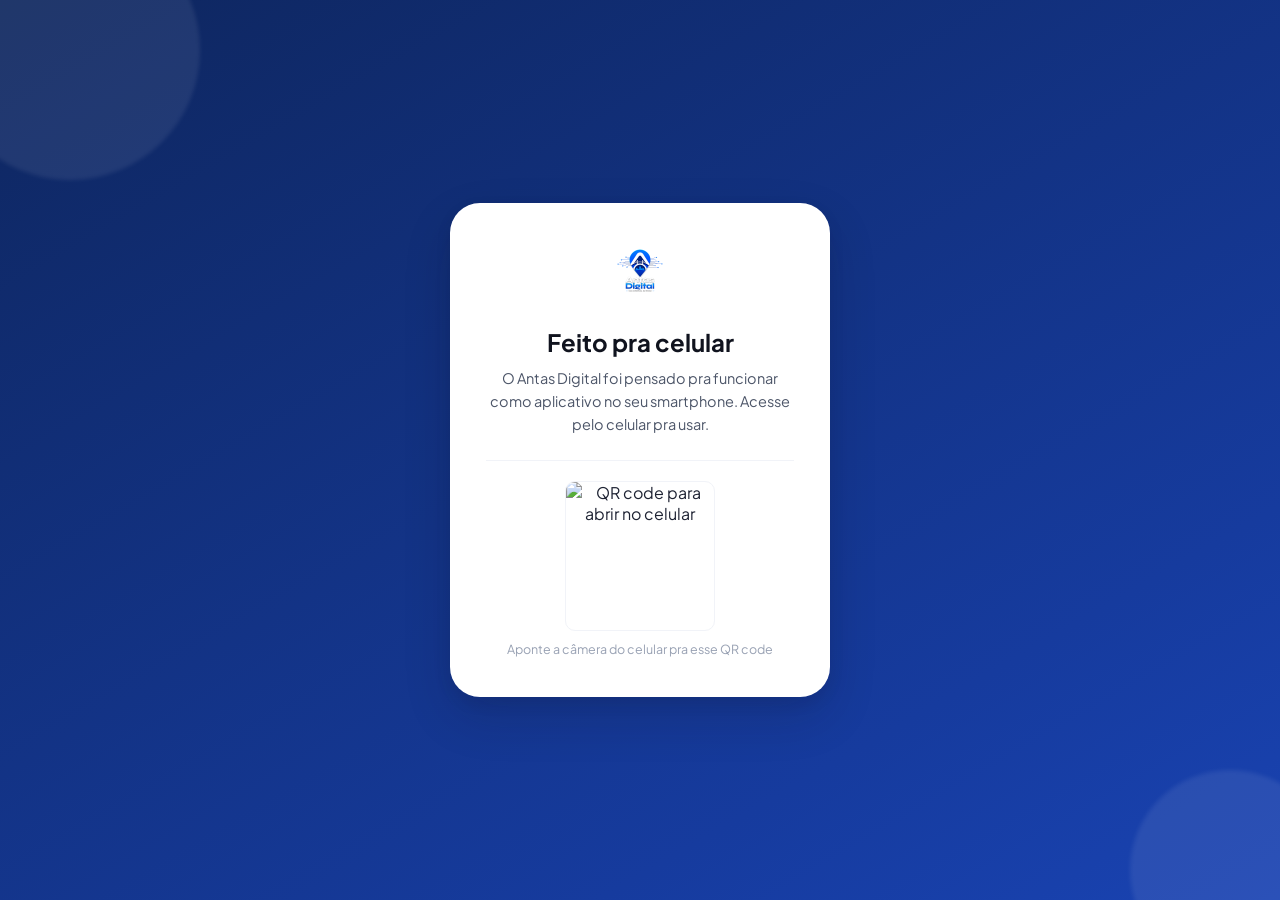
==== index.html @ c61aa698 "Add files via upload" ====
<!DOCTYPE html>
  <html lang="pt-BR">
  <head>
  <meta charset="UTF-8">
  <meta name="viewport" content="width=device-width, initial-scale=1.0, viewport-fit=cover">
  <meta name="theme-color" content="#163B9E">
  <title>Antas Digital — Portal da Cidade</title>
  <link rel="preconnect" href="https://fonts.googleapis.com">
  <link rel="preconnect" href="https://fonts.gstatic.com" crossorigin>
  <link href="https://fonts.googleapis.com/css2?family=Plus+Jakarta+Sans:wght@300;400;500;600;700;800&display=swap" rel="stylesheet">
  <link rel="stylesheet" href="https://cdn.jsdelivr.net/npm/@tabler/icons-webfont@latest/tabler-icons.min.css">
  <link rel="stylesheet" href="styles.css">
  <link rel="shortcut icon" href="logo.png" type="image/x-icon">
  </head>
  <body>

  <!-- ===== DESKTOP GATE (só aparece em tela grande) ===== -->
  <div id="desktop-gate" class="desktop-gate">
    <div class="desktop-gate-card">
      <div class="desktop-gate-logo"><img src="logo.png" alt="Antas Digital"></div>
      <h1 class="desktop-gate-title">Feito pra celular</h1>
      <p class="desktop-gate-text">O Antas Digital foi pensado pra funcionar como aplicativo no seu smartphone. Acesse pelo celular pra usar.</p>
      <div class="desktop-gate-qr">
        <img id="desktop-gate-qr-img" alt="QR code para abrir no celular" width="150" height="150">
        <span>Aponte a câmera do celular pra esse QR code</span>
      </div>
    </div>
  </div>

  <script>
    var __dgQr = document.getElementById('desktop-gate-qr-img');
    if (__dgQr) __dgQr.src = 'https://api.qrserver.com/v1/create-qr-code/?size=150x150&data=' + encodeURIComponent(window.location.href);
  </script>

  <!-- ===== MODALS ===== -->
  <div id="modal-overlay" class="modal-overlay hidden"></div>

  <!-- Auth Modal -->
  <div id="auth-modal" class="modal hidden">
    <div class="modal-handle"></div>
    <div class="modal-header">
      <div class="modal-tabs">
        <button class="modal-tab active" data-tab="login">Entrar</button>
        <button class="modal-tab" data-tab="register">Cadastrar</button>
      </div>
      <button class="modal-close" onclick="closeModal('auth-modal')">✕</button>
    </div>
    <div id="tab-login" class="tab-content active">
      <h2 class="modal-title">Bem-vindo de volta</h2>
      <div class="form-group">
        <label>E-mail</label>
        <input type="email" id="login-email" placeholder="seu@email.com">
      </div>
      <div class="form-group">
        <label>Senha</label>
        <input type="password" id="login-password" placeholder="••••••••">
      </div>
      <button class="btn-primary w-full" onclick="handleLogin()">Entrar</button>
      <p class="text-center mt-3"><a href="#" onclick="showRecover()">Esqueci minha senha</a></p>
      <div class="social-divider"><span>ou continue com</span></div>
      <button class="btn-google" onclick="handleGoogleLogin()">
        <svg viewBox="0 0 24 24" width="18"><path fill="#4285F4" d="M22.56 12.25c0-.78-.07-1.53-.2-2.25H12v4.26h5.92c-.26 1.37-1.04 2.53-2.21 3.31v2.77h3.57c2.08-1.92 3.28-4.74 3.28-8.09z"/><path fill="#34A853" d="M12 23c2.97 0 5.46-.98 7.28-2.66l-3.57-2.77c-.98.66-2.23 1.06-3.71 1.06-2.86 0-5.29-1.93-6.16-4.53H2.18v2.84C3.99 20.53 7.7 23 12 23z"/><path fill="#FBBC05" d="M5.84 14.09c-.22-.66-.35-1.36-.35-2.09s.13-1.43.35-2.09V7.07H2.18C1.43 8.55 1 10.22 1 12s.43 3.45 1.18 4.93l2.85-2.22.81-.62z"/><path fill="#EA4335" d="M12 5.38c1.62 0 3.06.56 4.21 1.64l3.15-3.15C17.45 2.09 14.97 1 12 1 7.7 1 3.99 3.47 2.18 7.07l3.66 2.84c.87-2.6 3.3-4.53 6.16-4.53z"/></svg>
        Google
      </button>
    </div>
    <div id="tab-register" class="tab-content">
      <h2 class="modal-title">Criar conta</h2>
      <div class="form-group">
        <label>Nome completo</label>
        <input type="text" id="reg-name" placeholder="Seu nome">
      </div>
      <div class="form-group">
        <label>E-mail</label>
        <input type="email" id="reg-email" placeholder="seu@email.com">
      </div>
      <div class="form-group">
        <label>Senha</label>
        <input type="password" id="reg-password" placeholder="Mínimo 6 caracteres">
      </div>
      <button class="btn-primary w-full" onclick="handleRegister()">Criar conta</button>
    </div>
    <div id="tab-recover" class="tab-content">
      <h2 class="modal-title">Recuperar senha</h2>
      <p class="text-muted mb-3">Enviaremos um link para redefinir sua senha.</p>
      <div class="form-group">
        <label>E-mail</label>
        <input type="email" id="recover-email" placeholder="seu@email.com">
      </div>
      <button class="btn-primary w-full" onclick="handleRecover()">Enviar link</button>
      <p class="text-center mt-3"><a href="#" onclick="switchTab('login')">← Voltar ao login</a></p>
    </div>
  </div>

  <!-- Business Form Modal -->
  <div id="business-modal" class="modal modal-lg hidden">
    <div class="modal-handle"></div>
    <div class="modal-header">
      <h3 class="modal-title-sm">Divulgar Meu Negócio</h3>
      <button class="modal-close" onclick="closeModal('business-modal')">✕</button>
    </div>
    <div class="form-grid">
      <div class="form-group">
        <label>Nome da Empresa *</label>
        <input type="text" id="biz-name" placeholder="Ex: Salão da Maria">
      </div>
      <div class="form-group">
        <label>Responsável *</label>
        <input type="text" id="biz-owner" placeholder="Nome do responsável">
      </div>
      <div class="form-group">
        <label>WhatsApp *</label>
        <input type="tel" id="biz-whatsapp" placeholder="(00) 00000-0000">
      </div>
      <div class="form-group">
        <label>Categoria *</label>
        <select id="biz-category">
          <option value="">Carregando categorias...</option>
        </select>
      </div>
      <div class="form-group form-full">
        <label>Endereço *</label>
        <input type="text" id="biz-address" placeholder="Rua, número, bairro, cidade">
      </div>
      <div class="form-group">
        <label>Instagram</label>
        <input type="text" id="biz-instagram" placeholder="@seunegocio">
      </div>
      <div class="form-group form-full">
        <label>Descrição *</label>
        <textarea id="biz-description" rows="3" placeholder="Descreva seus produtos e serviços..."></textarea>
      </div>
      <div class="form-group form-full">
        <label>Fotos</label>
        <div class="file-drop" onclick="document.getElementById('biz-photos').click()">
          <span class="file-drop-icon">📷</span>
          <span>Clique para selecionar fotos</span>
          <input type="file" id="biz-photos" multiple accept="image/*" hidden onchange="previewPhotos(this)">
        </div>
        <div id="photo-preview" class="photo-preview"></div>
      </div>
    </div>
    <button class="btn-primary w-full mt-3" onclick="submitBusiness()">Enviar Solicitação</button>
  </div>

  <!-- Company Detail Modal -->
  <div id="company-modal" class="modal modal-lg hidden">
    <div class="modal-handle"></div>
    <button class="modal-close" onclick="closeModal('company-modal')">✕</button>
    <div id="company-modal-content"></div>
  </div>

  <!-- Purchase Modal -->
  <div id="purchase-modal" class="modal hidden" style="max-width:480px">
    <div class="modal-handle"></div>
    <div class="modal-header">
      <h3 class="modal-title-sm">🛒 Finalizar Pedido</h3>
      <button class="modal-close" onclick="closeModal('purchase-modal')">✕</button>
    </div>
    <div id="purchase-item-summary" style="background:#F0F7FF;border-radius:10px;padding:12px 14px;margin-bottom:16px;display:flex;gap:12px;align-items:center">
      <!-- Filled by JS -->
    </div>
    <div class="form-group">
      <label style="font-size:13px;font-weight:600;color:#374151">Nome completo</label>
      <input type="text" id="purchase-name" placeholder="Seu nome completo" readonly style="background:#F3F4F6;color:#6B7280">
    </div>
    <div class="form-group">
      <label style="font-size:13px;font-weight:600;color:#374151">Endereço de entrega</label>
      <input type="text" id="purchase-address" placeholder="Rua, número, bairro, cidade">
    </div>
    <div class="form-group">
      <label style="font-size:13px;font-weight:600;color:#374151">Forma de pagamento</label>
      <select id="purchase-payment">
        <option value="">Selecione...</option>
        <option value="PIX">💸 PIX</option>
        <option value="Dinheiro">💵 Dinheiro</option>
        <option value="Cartão de Débito">💳 Cartão de Débito</option>
        <option value="Cartão de Crédito">💳 Cartão de Crédito</option>
        <option value="Boleto">📄 Boleto Bancário</option>
      </select>
    </div>
    <div class="form-group" id="purchase-obs-group">
      <label style="font-size:13px;font-weight:600;color:#374151">Observações (opcional)</label>
      <textarea id="purchase-obs" rows="2" placeholder="Ex: sem cebola, entregar no portão..."></textarea>
    </div>
    <button class="btn-primary w-full" onclick="sendPurchaseToWhatsApp()" style="margin-top:4px;background:#25D366;display:flex;align-items:center;justify-content:center;gap:8px">
      <svg viewBox="0 0 24 24" width="18" fill="white"><path d="M17.472 14.382c-.297-.149-1.758-.867-2.03-.967-.273-.099-.471-.148-.67.15-.197.297-.767.966-.94 1.164-.173.199-.347.223-.644.075-.297-.15-1.255-.463-2.39-1.475-.883-.788-1.48-1.761-1.653-2.059-.173-.297-.018-.458.13-.606.134-.133.298-.347.446-.52.149-.174.198-.298.298-.497.099-.198.05-.371-.025-.52-.075-.149-.669-1.612-.916-2.207-.242-.579-.487-.5-.669-.51-.173-.008-.371-.01-.57-.01-.198 0-.52.074-.792.372-.272.297-1.04 1.016-1.04 2.479 0 1.462 1.065 2.875 1.213 3.074.149.198 2.096 3.2 5.077 4.487.709.306 1.262.489 1.694.625.712.227 1.36.195 1.871.118.571-.085 1.758-.719 2.006-1.413.248-.694.248-1.289.173-1.413-.074-.124-.272-.198-.57-.347m-5.421 7.403h-.004a9.87 9.87 0 01-5.031-1.378l-.361-.214-3.741.982.998-3.648-.235-.374a9.86 9.86 0 01-1.51-5.26c.001-5.45 4.436-9.884 9.888-9.884 2.64 0 5.122 1.03 6.988 2.898a9.825 9.825 0 012.893 6.994c-.003 5.45-4.437 9.884-9.885 9.884m8.413-18.297A11.815 11.815 0 0012.05 0C5.495 0 .16 5.335.157 11.892c0 2.096.547 4.142 1.588 5.945L.057 24l6.305-1.654a11.882 11.882 0 005.683 1.448h.005c6.554 0 11.89-5.335 11.893-11.893a11.821 11.821 0 00-3.48-8.413z"/></svg>
      Enviar pedido via WhatsApp
    </button>
    <p style="text-align:center;font-size:12px;color:#9CA3AF;margin-top:10px">Você será direcionado ao WhatsApp da empresa para confirmar o pedido.</p>
  </div>

  <!-- News Detail Modal -->
  <div id="news-modal" class="modal modal-lg hidden">
    <div class="modal-handle"></div>
    <button class="modal-close" onclick="closeModal('news-modal')">✕</button>
    <div id="news-modal-content"></div>
  </div>

  <!-- Event Detail Modal -->
  <div id="event-modal" class="modal hidden">
    <div class="modal-handle"></div>
    <button class="modal-close" onclick="closeModal('event-modal')">✕</button>
    <div id="event-modal-content"></div>
  </div>

  <!-- ===== NAVBAR ===== -->
  <header class="navbar" id="navbar">
    <div class="nav-container">
      <a href="#" class="nav-logo" onclick="showPage('home')">
        <div class="logo-mark"><img src="logo-mark.png" alt=""></div>
        <span>Antas Digital</span>
      </a>
      <nav class="nav-links desktop-only">
        <a href="#" class="nav-link" onclick="showPage('home')">Início</a>
        <a href="#" class="nav-link" onclick="showPage('map')">Mapa</a>
        <a href="#" class="nav-link" onclick="showPage('news')">Notícias</a>
        <a href="#" class="nav-link" onclick="showPage('events')">Eventos</a>
      </nav>
      <div class="nav-actions">
        <button class="btn-outline-sm desktop-only" onclick="openModal('auth-modal')" id="btn-login">Entrar</button>
        <div class="user-avatar hidden" id="user-menu" onclick="showPage('profile')">
          <span id="user-initials">U</span>
        </div>
      </div>
    </div>
   
  </header>

  <!-- ===== PAGES ===== -->
  <main id="app">

  <!-- HOME PAGE -->
  <div id="page-home" class="page active">

    <!-- Hero -->
    <section class="hero">
      <div class="hero-bg"></div>
      <div class="hero-particles" id="particles"></div>
      <svg class="hero-skyline" viewBox="0 0 1200 90" preserveAspectRatio="none" aria-hidden="true">
        <path d="M0,90 L0,58 L40,58 L40,40 L60,40 L60,58 L90,58 L90,30 L110,30 L110,58 L150,58 L150,45 L172,45 L172,58 L210,58 L210,20 L215,20 L215,10 L220,10 L220,20 L225,20 L225,58 L260,58 L260,35 L285,35 L285,58 L330,58 L330,48 L350,48 L350,58 L400,58 L400,25 L415,25 L415,15 L430,15 L430,25 L445,25 L445,58 L500,58 L500,42 L520,42 L520,58 L560,58 L560,55 C560,42 575,30 600,30 C625,30 640,42 640,55 L640,58 L690,58 L690,38 L710,38 L710,58 L760,58 L760,20 L765,20 L765,8 L772,8 L772,20 L778,20 L778,58 L820,58 L820,44 L845,44 L845,58 L890,58 L890,48 L905,48 L905,58 L950,58 L950,28 L965,28 L965,58 L1010,58 L1010,50 L1035,50 L1035,58 L1080,58 L1080,32 L1100,32 L1100,58 L1150,58 L1150,42 L1170,42 L1170,58 L1200,58 L1200,90 Z" fill="rgba(255,255,255,.07)"/>
      </svg>
      <div class="hero-content">
        <div class="hero-top-row">
          <div class="hero-badge">📍 Antas, Bahia</div>
          <div class="hero-stats-inline">
            <span class="stat-num" id="stat-companies">0</span> empresas
            <i class="dot">•</i>
            <span class="stat-num" id="stat-events">0</span> eventos
            <span class="stat-num hidden" id="stat-categories">12</span>
          </div>
        </div>
        <h1 class="hero-title">Encontre tudo <span class="hero-accent">em Antas</span></h1>
        <div class="search-bar">
          <div class="search-icon">🔍</div>
          <input type="text" id="hero-search" placeholder="Buscar empresa, serviço, bairro..." autocomplete="off" oninput="handleSearch(this.value)" onkeyup="if(event.key==='Enter')doSearch()">
          <span class="search-clear" id="hero-search-clear" onclick="clearHeroSearch()" role="button" aria-label="Limpar busca">✕</span>
          <button class="search-btn" onclick="doSearch()" aria-label="Buscar"><span class="search-btn-text">Buscar</span></button>
        </div>
        <div id="search-suggestions" class="search-suggestions hidden"></div>
      </div>
    </section>

    <!-- Ads Carousel -->
    <section class="ads-carousel-section">
      <div class="container">
        <div class="ads-carousel" id="ads-carousel"
             onmouseenter="pauseAdsCarousel()" onmouseleave="resumeAdsCarousel()">
          <span class="ads-carousel-label">Publicidade</span>
          <div class="ads-carousel-track" id="ads-carousel-track"><!-- JS rendered --></div>
          <button class="ads-carousel-arrow ads-carousel-prev" onclick="goToAd(currentAdIndex - 1)" aria-label="Anúncio anterior">‹</button>
          <button class="ads-carousel-arrow ads-carousel-next" onclick="goToAd(currentAdIndex + 1)" aria-label="Próximo anúncio">›</button>
          <div class="ads-carousel-dots" id="ads-carousel-dots"></div>
        </div>
      </div>
    </section>

    <!-- Sticky quick-filter chips (app-style) -->
    <div class="category-chips-bar" id="category-chips-bar">
      <!-- JS rendered -->
    </div>

    <!-- Categories -->
    <section class="section">
      <div class="container">
        <div class="section-header">
          <h2 class="section-title">Explorar Categorias</h2>
          <button class="btn-link-blue" id="btn-see-more" onclick="toggleCategories()">Mostrar mais ›</button>
        </div>
        <div class="categories-grid" id="categories-grid">
          <!-- JS rendered -->
        </div>
      </div>
    </section>
    <!-- Highlights -->
    <section class="section section-alt">
      <div class="container">
        <div class="section-header">
          <h2 class="section-title">Destaques da região 🔥</h2>
          <div class="highlight-badge">⭐ Patrocinado</div>
        </div>
        <div class="highlights-scroll" id="highlights-scroll">
          <!-- JS rendered -->
        </div>
      </div>
    </section>

    <!-- Bus Schedule -->
    <section class="section section-bus">
      <div class="container">
        <div class="bus-header">
          <h2 class="section-title" style="color:white">Ônibus em Antas</h2>
          <button class="btn-bus-all" onclick="alert('Em breve')">Ver todos ›</button>
        </div>
        <div class="bus-scroll" id="bus-scroll">
          <!-- JS rendered -->
        </div>
      </div>
    </section>


   


    <!-- Taxi e Moto-táxi -->
    <section class="section">
      <div class="container">
        <div class="section-header">
          <h2 class="section-title">🛵 Táxi e Moto-táxi</h2>
        </div>
        <div class="utilities-grid" id="taxi-moto-grid">
          <!-- JS rendered -->
        </div>
      </div>
    </section>


    <!-- News -->
    <section class="section section-alt">
      <div class="container">
        <div class="section-header">
          <h2 class="section-title">Últimas Notícias</h2>
          <button class="btn-ghost" onclick="showPage('news')">Ver todas</button>
        </div>
        <div class="news-grid" id="news-grid">
          <!-- JS rendered -->
        </div>
      </div>
    </section>

    <!-- Events -->
    <section class="section">
      <div class="container">
        <div class="section-header">
          <h2 class="section-title">O que fazer na cidade</h2>
          <button class="btn-ghost" onclick="showPage('events')">Ver todos</button>
        </div>
        <div class="events-scroll" id="events-scroll">
          <!-- JS rendered -->
        </div>
      </div>
    </section>

    <!-- Promoções da Cidade -->
    <section class="section" id="section-promocoes">
      <div class="container">
        <div class="section-header">
          <h2 class="section-title">🏷️ Promoções da Cidade</h2>
          <button class="btn-ghost" onclick="showPage('classificados')">Ver mais</button>
        </div>
        <div class="highlights-scroll" id="promocoes-scroll">
          <p class="text-muted text-center w-full py-4">Carregando promoções...</p>
        </div>
      </div>
    </section>

    <!-- Classificados -->
    <section class="section section-alt">
      <div class="container">
        <div class="section-header">
          <h2 class="section-title">📋 Classificados</h2>
          <button class="btn-ghost" onclick="showPage('classificados')">Ver todos</button>
        </div>
        <div class="classified-filter-chips" style="display:flex;gap:8px;flex-wrap:wrap;margin-bottom:16px">
          <button class="filter-chip active" onclick="filterClassificados('all',this)">Todos</button>
          <button class="filter-chip" onclick="filterClassificados('venda-carro',this)">🚗 Carros</button>
          <button class="filter-chip" onclick="filterClassificados('aluguel-casa',this)">🏠 Imóveis</button>
          <button class="filter-chip" onclick="filterClassificados('terrenos',this)">🌳 Terrenos</button>
          <button class="filter-chip" onclick="filterClassificados('empregos',this)">💼 Empregos</button>
        </div>
        <div id="classificados-home-grid" style="display:grid;grid-template-columns:repeat(auto-fill,minmax(280px,1fr));gap:14px">
          <p class="text-muted">Carregando...</p>
        </div>
      </div>
    </section>

    <!-- Vagas de Emprego -->
    <section class="section">
      <div class="container">
        <div class="section-header">
          <h2 class="section-title">💼 Vagas de Emprego</h2>
        </div>
        <div id="vagas-home-list">
          <p class="text-muted">Carregando vagas...</p>
        </div>
      </div>
    </section>



    <!-- Public Utilities -->
    <section class="section section-alt">
      <div class="container">
        <div class="section-header">
          <h2 class="section-title">Utilidade Pública</h2>
        </div>
        <div class="utilities-grid" id="utilities-grid">
          <!-- JS rendered -->
        </div>
      </div>
    </section>

  </div><!-- /page-home -->

  <!-- BUS PAGE -->
  <div id="page-bus" class="page">
    <div class="page-header">
      <button class="back-btn" onclick="showPage('home')">
        ← Voltar
      </button>

      <h1 class="page-title">
        Horários de Ônibus
      </h1>
    </div>

    <div class="container">
      <div id="bus-page-list"></div>
    </div>
  </div>
  <script>function renderBusPage() {
    document.getElementById('bus-page-list').innerHTML =
      BUS_ROUTES.map(r => `
        <div class="bus-card">
          <strong>${r.bairro}</strong>
          <p>Destino: ${r.destino}</p>
          <p>Horário: ${r.horario}</p>
        </div>
      `).join('');
  }</script>

  <!-- CATEGORY PAGE -->
  <div id="page-category" class="page">
    <div class="page-header">
      <button class="back-btn" onclick="showPage('home')">← Voltar</button>
      <div>
        <h1 id="category-page-title" class="page-title"></h1>
        <p id="category-page-count" class="page-subtitle"></p>
      </div>
    </div>
    <div class="container">
      <div class="filter-bar">
        <input type="text" class="filter-input" placeholder="Filtrar por nome..." id="category-filter" oninput="filterCategoryCompanies(this.value)">
        <select class="filter-select" id="category-sort" onchange="sortCategoryCompanies(this.value)">
          <option value="name">Nome A-Z</option>
          <option value="rating">Melhor avaliação</option>
          <option value="views">Mais vistas</option>
        </select>
      </div>
      <div class="companies-grid" id="category-companies-grid">
        <!-- JS rendered -->
      </div>
    </div>
  </div>

  <!-- SEARCH PAGE -->
  <div id="page-search" class="page">
    <div class="page-header">
      <button class="back-btn" onclick="showPage('home')">← Voltar</button>
      <div>
        <h1 class="page-title">Resultados da busca</h1>
        <p id="search-result-info" class="page-subtitle"></p>
      </div>
    </div>
    <div class="container">
      <div class="search-page-bar">
        <input type="text" id="search-page-input" placeholder="Buscar..." oninput="handlePageSearch(this.value)">
        <button onclick="doPageSearch()">Buscar</button>
      </div>
      <div id="search-results-container">
        <!-- JS rendered -->
      </div>
    </div>
  </div>

  <!-- MAP PAGE -->
  <div id="page-map" class="page">
    <div class="page-header">
      <button class="back-btn" onclick="showPage('home')">← Voltar</button>
      <h1 class="page-title">Mapa da Cidade</h1>
    </div>
    <div class="map-wrapper">
      <div class="map-sidebar" id="map-sidebar">
        <div class="map-search">
          <input type="text" placeholder="Filtrar no mapa..." id="map-filter" oninput="filterMapCompanies(this.value)">
        </div>
        <div id="map-list" class="map-list"></div>
      </div>
      <div class="map-container" id="map-container">
        <div id="leaflet-map" style="height:100%;width:100%"></div>
        <div class="map-toggle-sidebar" onclick="toggleMapSidebar()">☰</div>
      </div>
    </div>
  </div>

  <!-- NEWS PAGE -->
  <div id="page-news" class="page">
    <div class="page-header">
      <button class="back-btn" onclick="showPage('home')">← Voltar</button>
      <h1 class="page-title">Notícias Regionais</h1>
    </div>
    <div class="container">
      <div class="news-grid-full" id="news-page-grid">
        <!-- JS rendered -->
      </div>
    </div>
  </div>

  <!-- EVENTS PAGE -->
  <div id="page-events" class="page">
    <div class="page-header">
      <button class="back-btn" onclick="showPage('home')">← Voltar</button>
      <h1 class="page-title">Eventos & Agenda</h1>
    </div>
    <div class="container">
      <div class="events-filter">
        <button class="filter-chip active" onclick="filterEvents('all',this)">Todos</button>
        <button class="filter-chip" onclick="filterEvents('today',this)">Hoje</button>
        <button class="filter-chip" onclick="filterEvents('week',this)">Esta semana</button>
        <button class="filter-chip" onclick="filterEvents('month',this)">Este mês</button>
      </div>
      <div class="events-page-grid" id="events-page-grid">
        <!-- JS rendered -->
      </div>
    </div>
  </div>

  <!-- CLASSIFICADOS PAGE -->
  <div id="page-classificados" class="page">
    <div class="page-header">
      <button class="back-btn" onclick="showPage('home')">← Voltar</button>
      <h1 class="page-title">📋 Classificados</h1>
    </div>
    <div class="container">
      <div style="display:flex;gap:8px;flex-wrap:wrap;margin-bottom:16px">
        <button class="filter-chip active" onclick="filterClassificadosPage('all',this)">Todos</button>
        <button class="filter-chip" onclick="filterClassificadosPage('venda-carro',this)">🚗 Carros</button>
        <button class="filter-chip" onclick="filterClassificadosPage('aluguel-casa',this)">🏠 Imóveis</button>
        <button class="filter-chip" onclick="filterClassificadosPage('terrenos',this)">🌳 Terrenos</button>
        <button class="filter-chip" onclick="filterClassificadosPage('empregos',this)">💼 Empregos</button>
      </div>
      <div id="classificados-page-grid" style="display:grid;grid-template-columns:repeat(auto-fill,minmax(280px,1fr));gap:14px">
        <p class="text-muted">Carregando...</p>
      </div>
    </div>
  </div>

  <!-- PROFILE PAGE -->
  <div id="page-profile" class="page">
    <div class="profile-page-topbar">
      <h1 class="profile-page-title">PERFIL</h1>
    </div>
    <div class="profile-page-body">

      <!-- Login card (logged out) -->
      <div id="profile-logged-out" class="profile-login-card">
        <p class="profile-login-hello">Olá!</p>
        <p class="profile-login-sub">Entre ou crie uma conta para aproveitar melhor o app</p>
        <button class="btn-primary w-full profile-login-btn" onclick="openModal('auth-modal')">Fazer login</button>
        <p class="profile-login-hints">- Salve suas empresas favoritas</p>
        <p class="profile-login-hints">- Comente o que achou das empresas</p>
        <p class="profile-login-hints">- Tenha acesso a conteúdos específicos</p>
      </div>

      <!-- Logged in header (hidden when logged out) -->
      <div id="profile-user-header" class="profile-user-header hidden">
        <div class="profile-avatar-lg" id="profile-avatar">U</div>
        <div class="profile-user-info">
          <h2 id="profile-name">Usuário</h2>
          <p id="profile-email" class="text-muted"></p>
        </div>
      </div>

      <!-- Painel da Empresa (visível só para donos aprovados) -->
      <div id="profile-empresa-banner" class="hidden" style="margin:16px 0;background:linear-gradient(135deg,#1E3A8A,#1E4FD1);border-radius:16px;padding:18px 20px;display:flex;align-items:center;gap:14px;cursor:pointer;text-decoration:none;" onclick="window.location.href='empresa-antas.html'">
        <div style="width:44px;height:44px;background:rgba(255,255,255,.18);border-radius:12px;display:flex;align-items:center;justify-content:center;font-size:22px;flex-shrink:0">🏢</div>
        <div style="flex:1">
          <div style="font-weight:700;color:white;font-size:15px" id="profile-empresa-nome">Minha Empresa</div>
          <div style="font-size:12px;color:rgba(255,255,255,.75);margin-top:2px">Acessar Painel da Empresa →</div>
        </div>
        <div style="width:8px;height:8px;background:#34D399;border-radius:50%;flex-shrink:0"></div>
      </div>

      <!-- Menu list (always visible) -->
    <div class="profile-menu-divider"></div>

<button class="profile-menu-item" onclick="window.open('https://wa.me/5575988307844?text=Olá! Tenho interesse em divulgar minha empresa no Antas Digital.','_blank')">
  <span class="profile-menu-icon">🏢</span>
  <span class="profile-menu-label">Divulgar Empresa</span>
  <span class="profile-menu-arrow">›</span>
</button>
        <div class="profile-menu-divider"></div>
        <button class="profile-menu-item" onclick="handleProfileMenuClick('dados')">
          <span class="profile-menu-icon">☰</span>
          <span class="profile-menu-label">Dados da conta</span>
          <span class="profile-menu-arrow">›</span>
        </button>
        <div class="profile-menu-divider"></div>
        <button class="profile-menu-item" onclick="handleProfileMenuClick('favoritos')">
          <span class="profile-menu-icon profile-menu-icon-heart">♡</span>
          <span class="profile-menu-label">Favoritos</span>
          <span class="profile-menu-arrow">›</span>
        </button>
        <div class="profile-menu-divider"></div>
        <button class="profile-menu-item" onclick="handleProfileMenuClick('agendamentos')">
          <span class="profile-menu-icon">↺</span>
          <span class="profile-menu-label">Agendamentos</span>
          <span class="profile-menu-arrow">›</span>
        </button>
        <div class="profile-menu-divider"></div>
        <button class="profile-menu-item" onclick="handleProfileMenuClick('notificacoes')">
          <span class="profile-menu-icon">🔔</span>
          <span class="profile-menu-label">Notificações</span>
          <span class="profile-menu-arrow">›</span> </button>

        <div class="profile-menu-divider"></div>
        <button class="profile-menu-item" onclick="handleProfileMenuClick('cupons')">
          <span class="profile-menu-icon">🧳</span>
          <span class="profile-menu-label">Cupons</span>
          <span class="profile-menu-arrow">›</span>
        </button>
        <div class="profile-menu-divider"></div>
      </div>

      <!-- Logout button (only when logged in) -->
      <div id="profile-logout-section" class="hidden" style="padding:16px 0;">
        <button class="btn-outline-sm" style="width:100%;color:var(--error);border-color:var(--error);" onclick="handleLogout()">Sair da conta</button>
      </div>

      <!-- Favorites panel (drawer) -->
      <div id="profile-favorites-panel" class="hidden" style="padding:0;">
        <div class="profile-panel-header">
          <button class="back-btn" onclick="document.getElementById('profile-favorites-panel').classList.add('hidden')">← Voltar</button>
          <h2 class="page-title">Favoritos</h2>
        </div>
        <div id="favorites-grid" class="companies-grid" style="padding:16px"></div>
        <div id="favorites-empty" class="empty-state hidden">
          <p>Você ainda não salvou favoritos.<br>Explore empresas e toque no ❤️</p>
        </div>
      </div>

    </div>
  </div>

  </main><!-- /app -->

  <!-- ===== FIXED BUTTON ===== -->
  <button class="fab" onclick="openBusinessModal()" title="Divulgar meu negócio">
    <span class="fab-icon">+</span>
    <span class="fab-label">Divulgar Negócio</span>
  </button>

  <!-- ===== BOTTOM NAV (Mobile) ===== -->
  <nav class="bottom-nav">
    <button class="bottom-nav-item active" onclick="showPage('home');setActiveNav(this)">
      <span class="bnav-icon"><i class="ti ti-home"></i></span>
      <span>Início</span>
    </button>
    <button class="bottom-nav-item" onclick="showPage('map');setActiveNav(this)">
      <span class="bnav-icon"><i class="ti ti-map-2"></i></span>
      <span>Mapa</span>
    </button>
    <button class="bottom-nav-item" onclick="showPage('news');setActiveNav(this)">
      <span class="bnav-icon"><i class="ti ti-news"></i></span>
      <span>Notícias</span>
    </button>
    <button class="bottom-nav-item" onclick="showPage('events');setActiveNav(this)">
      <span class="bnav-icon"><i class="ti ti-calendar-event"></i></span>
      <span>Eventos</span>
    </button>
    <button class="bottom-nav-item" onclick="showPage('profile');setActiveNav(this)">
      <span class="bnav-icon"><i class="ti ti-user"></i></span>
      <span>Perfil</span>
    </button>
  </nav>

  <!-- ===== TOAST ===== -->
  <div id="toast" class="toast hidden"></div>
  <div id="cookie-notif" style="
    position: fixed;
    bottom: 90px;
    left: 16px;
    right: 16px;
    background: #ffffff;
    border-radius: 18px;
    padding: 18px;
    box-shadow: 0 10px 35px rgba(0,0,0,.18);
    z-index: 9999;
    display: none;
  ">
    <h3 style="margin:0 0 8px;color:#0f172a;">🔔 Receber notificações?</h3>
    <p style="margin:0 0 14px;color:#475569;font-size:14px;">
      Podemos enviar avisos sobre notícias, eventos e novidades da cidade.
    </p>

    <button onclick="aceitarNotificacoes()" class="btn-primary w-full">
      Aceitar notificações
    </button>

    <button onclick="recusarNotificacoes()" style="
      margin-top:10px;
      width:100%;
      background:transparent;
      border:0;
      color:#64748b;
      font-size:14px;
    ">
      Agora não
    </button>
  </div>
  <!-- Firebase SDKs -->
  <script type="module">
  import { initializeApp } from "https://www.gstatic.com/firebasejs/10.12.0/firebase-app.js";
  import { getFirestore, collection, getDocs, addDoc, deleteDoc, doc, getDoc, updateDoc, increment, query, where, orderBy, limit, onSnapshot, setDoc, serverTimestamp } from "https://www.gstatic.com/firebasejs/10.12.0/firebase-firestore.js";
  import { getAuth, createUserWithEmailAndPassword, signInWithEmailAndPassword, signOut, onAuthStateChanged, sendPasswordResetEmail, GoogleAuthProvider, signInWithPopup, updateProfile } from "https://www.gstatic.com/firebasejs/10.12.0/firebase-auth.js";
  import { getStorage, ref, uploadBytes, getDownloadURL } from "https://www.gstatic.com/firebasejs/10.12.0/firebase-storage.js";

  // ─── FIREBASE CONFIG ─── (substitua pelos seus dados)
  const firebaseConfig = {
    apiKey: "AIzaSyDbMlnT8pO0_JECJsGrQn2CNfcsKA6uyGQ",
    authDomain: "cidade-9528a.firebaseapp.com",
    projectId: "cidade-9528a",
    storageBucket: "cidade-9528a.firebasestorage.app",
    messagingSenderId: "475692348722",
    appId: "1:475692348722:web:f03639854c7243e917932b",
    measurementId: "G-EW7598TPL2"
  };

  const app = initializeApp(firebaseConfig);
  const db = getFirestore(app);
  const auth = getAuth(app);
  const storage = getStorage(app);
  const googleProvider = new GoogleAuthProvider();

  // ─── Expose to global ───
  window.DB = db;
  window.AUTH = auth;
  window.STORAGE = storage;
  window.FB = { collection, getDocs, addDoc, doc, getDoc, updateDoc, increment, query, where, orderBy, limit, onSnapshot, setDoc, deleteDoc };
  window.FB_AUTH = { createUserWithEmailAndPassword, signInWithEmailAndPassword, signOut, onAuthStateChanged, sendPasswordResetEmail, GoogleAuthProvider, signInWithPopup, updateProfile, googleProvider };

  // ─── REGISTRO DE ACESSOS (para estatísticas no painel admin) ───
  (async function registrarAcesso() {
    try {
      await addDoc(collection(db, 'acessos_site'), {
        ts: serverTimestamp(),
        pagina: location.pathname || '/',
        referencia: document.referrer || 'direto',
        dispositivo: /Mobile|Android|iPhone|iPad/i.test(navigator.userAgent) ? 'mobile' : 'desktop'
      });
    } catch (e) {
      console.warn('Não foi possível registrar o acesso:', e);
    }
  })();

  // ─── Auth State ───
  onAuthStateChanged(auth, (user) => {
    window.currentUser = user;
    updateAuthUI(user);
    if (user) {
      loadFavorites();
      checkUserEmpresa(user.uid);
    } else {
      document.getElementById('profile-empresa-banner')?.classList.add('hidden');
    }
  });

  async function checkUserEmpresa(uid) {
    try {
      const snap = await getDocs(query(collection(db, 'empresas'), where('ownerUid', '==', uid), where('status', '==', 'ativa')));
      const banner = document.getElementById('profile-empresa-banner');
      if (!snap.empty && banner) {
        const emp = snap.docs[0].data();
        document.getElementById('profile-empresa-nome').textContent = emp.nome || 'Minha Empresa';
        banner.classList.remove('hidden');
      }
    } catch(e) { /* silently ignore */ }
  }

  function updateAuthUI(user) {
    const btnLogin = document.getElementById('btn-login');
    const mobileBtnLogin = document.getElementById('mobile-btn-login');
    const userMenu = document.getElementById('user-menu');
    const userInitials = document.getElementById('user-initials');
    if (user) {
      btnLogin?.classList.add('hidden');
      mobileBtnLogin?.classList.add('hidden');
      userMenu?.classList.remove('hidden');
      const name = user.displayName || user.email || 'U';
      userInitials.textContent = name[0].toUpperCase();
      // New profile layout
      document.getElementById('profile-logged-out')?.classList.add('hidden');
      document.getElementById('profile-user-header')?.classList.remove('hidden');
      document.getElementById('profile-logout-section')?.classList.remove('hidden');
      document.getElementById('profile-name').textContent = user.displayName || 'Usuário';
      document.getElementById('profile-email').textContent = user.email;
      document.getElementById('profile-avatar').textContent = name[0].toUpperCase();
    } else {
      btnLogin?.classList.remove('hidden');
      mobileBtnLogin?.classList.remove('hidden');
      userMenu?.classList.add('hidden');
      document.getElementById('profile-logged-out')?.classList.remove('hidden');
      document.getElementById('profile-user-header')?.classList.add('hidden');
      document.getElementById('profile-logout-section')?.classList.add('hidden');
    }
  }
  window.updateAuthUI = updateAuthUI;

  // ─── AUTH ACTIONS ───
  window.handleLogin = async function() {
    const email = document.getElementById('login-email').value.trim();
    const pw = document.getElementById('login-password').value;
    if (!email || !pw) return showToast('Preencha todos os campos', 'error');
    try {
      await signInWithEmailAndPassword(auth, email, pw);
      closeModal('auth-modal');
      showToast('Login realizado com sucesso!', 'success');
    } catch(e) {
      showToast(translateFirebaseError(e.code), 'error');
    }
  };

  window.handleRegister = async function() {
    const name = document.getElementById('reg-name').value.trim();
    const email = document.getElementById('reg-email').value.trim();
    const pw = document.getElementById('reg-password').value;
    if (!name||!email||!pw) return showToast('Preencha todos os campos', 'error');
    if (pw.length < 6) return showToast('Senha deve ter mínimo 6 caracteres', 'error');
    try {
      const cred = await createUserWithEmailAndPassword(auth, email, pw);
      await updateProfile(cred.user, { displayName: name });
      await setDoc(doc(db,'usuarios',cred.user.uid), { name, email, createdAt: new Date(), favorites: [] });
      closeModal('auth-modal');
      showToast('Conta criada com sucesso!', 'success');
    } catch(e) {
      showToast(translateFirebaseError(e.code), 'error');
    }
  };

  window.handleGoogleLogin = async function() {
    try {
      const result = await signInWithPopup(auth, googleProvider);
      const user = result.user;
      await setDoc(doc(db,'usuarios',user.uid), { name: user.displayName, email: user.email, photo: user.photoURL, createdAt: new Date() }, {merge:true});
      closeModal('auth-modal');
      showToast('Bem-vindo, ' + user.displayName + '!', 'success');
    } catch(e) {
      showToast('Erro ao entrar com Google', 'error');
    }
  };

  window.handleRecover = async function() {
    const email = document.getElementById('recover-email').value.trim();
    if (!email) return showToast('Digite seu e-mail', 'error');
    try {
      await sendPasswordResetEmail(auth, email);
      showToast('E-mail de recuperação enviado!', 'success');
      switchTab('login');
    } catch(e) {
      showToast(translateFirebaseError(e.code), 'error');
    }
  };

  window.handleLogout = async function() {
    await signOut(auth);
    showToast('Até logo!', 'success');
    showPage('home');
  };

  // ─── FIRESTORE DATA LOADING ───
  let allCompanies = [];
  let allEvents = [];
  let allNews = [];
  let allCatalogItems = [];

  async function loadAll() {
    await Promise.all([loadCompanies(), loadEvents(), loadNews(), loadCatalogItems()]);
    animateStats();
  }

  // Carrega TODOS os itens de catálogo (produtos/pratos/serviços) cadastrados
  // pelas empresas, para permitir buscar por nome de produto (ex: "cuscuz", "açaí")
  async function loadCatalogItems() {
    allCatalogItems = [];
    try {
      const snap = await getDocs(collection(db,'catalogo'));
      allCatalogItems = snap.docs.map(d => {
        const data = d.data();
        return {
          id: d.id,
          empresaId: data.empresaId || '',
          nome: data.nome || data.titulo || data.name || '',
          descricao: data.descricao || data.description || '',
          tipo: data.tipo || '',
          valor: data.valor || data.preco || data.price || 0,
          fotoUrl: data.fotoUrl || data.foto || '',
          status: data.status || 'disponivel'
        };
      }).filter(p => p.status !== 'indisponivel' && p.status !== 'inativo');
    } catch(e) {
      console.warn('Catálogo: não foi possível carregar itens.', e.code);
      allCatalogItems = [];
    }
  }

  // Retorna os itens de catálogo cujo nome/descrição/tipo batem com o termo buscado
  function matchCatalogItems(val) {
    const v = val.toLowerCase();
    return allCatalogItems.filter(p =>
      p.nome?.toLowerCase().includes(v) ||
      p.descricao?.toLowerCase().includes(v) ||
      p.tipo?.toLowerCase().includes(v)
    );
  }

  async function loadCompanies() {
    try {
      const snap = await getDocs(collection(db,'empresas'));

      allCompanies = snap.docs.map(d => {
        const data = d.data();

       return {
  id: d.id,
  name: data.name || data.nome || '',
  category: data.category || data.categoria || '',
  description: data.description || data.descricao || '',
  address: data.address || data.endereco || '',
  phone: data.phone || data.telefone || '',
  whatsapp: data.whatsapp || '',
  instagram: data.instagram || '',
  logo: data.logo || data.logoUrl || '',
  cover: data.cover || data.capaUrl || '',
  lat: data.lat || null,
  lng: data.lng || null,
  rating: data.rating || 0,
  totalRatings: data.totalRatings || 0,
  views: data.views || 0,
  sponsored: data.sponsored || data.patrocinada || false,
  status: data.status || 'ativa',

  services: data.services || data.servicos || [],
  produtos: data.produtos || data.products || [],
  palavrasChave: data.palavrasChave || data.keywords || []
};
      }).filter(c => c.status === 'ativa');

    } catch(e) {
      console.error(e);
      allCompanies = getDemoCompanies();
    }

    renderHighlights();
    renderCategories();
    updateMapMarkers();
    document.getElementById('stat-companies').dataset.target = allCompanies.length;
  }
  async function loadEvents() {
    allEvents = []; // garante array antes de qualquer coisa
    try {
      const snap = await getDocs(collection(db, 'eventos'));

      allEvents = snap.docs.map(d => {
        const data = d.data();

        return {
          id: d.id,
          title: data.title || data.titulo || data.nome || '',
          name: data.name || data.nome || data.titulo || '',
          location: data.location || data.local || data.endereco || '',
          date: data.date || data.data || data.criadoEm || new Date(),
          time: data.time || data.horario || data.hora || 'A confirmar',
          description: data.description || data.descricao || '',
          image: data.image || data.imagemUrl || data.fotoUrl || ''
        };
      });

    } catch(e) {
      console.warn('Eventos: usando dados de demonstração.', e.code);
      allEvents = (typeof getDemoEvents === 'function') ? getDemoEvents() : [];
    }

    if (!Array.isArray(allEvents)) allEvents = [];
    renderEvents();
    renderEventsPage();
    document.getElementById('stat-events').dataset.target = allEvents.length;
  }

  async function loadNews() {
    allNews = []; // garante array antes de qualquer coisa
    try {
      const snap = await getDocs(
        query(collection(db,'noticias'), orderBy('criadoEm','desc'), limit(6))
      );

      allNews = snap.docs.map(d => {
        const data = d.data();

        return {
          id: d.id,
          title: data.title || data.titulo || '',
          image: data.image || data.imagemUrl || '',
          summary: data.summary || data.resumo || '',
          content: data.content || data.texto || '',
          date: data.date || data.criadoEm || new Date(),
          category: data.category || data.categoria || 'Geral',
          author: data.author || data.autor || ''
        };
      });

    } catch(e) {
      console.warn('Notícias: usando dados de demonstração.', e.code);
      allNews = (typeof getDemoNews === 'function') ? getDemoNews() : [];
    }

    if (!Array.isArray(allNews)) allNews = [];
    renderNews();
    renderNewsPage();
  }


  async function loadFavorites() {
    if (!window.currentUser) return;
    try {
      const snap = await getDocs(query(collection(db,'favoritos'), where('userId','==',window.currentUser.uid)));
      window.userFavorites = snap.docs.map(d=>d.data().companyId);
      renderFavorites();
    } catch(e) {
      window.userFavorites = [];
    }
  }
  window.loadFavorites = loadFavorites;

  // ─── BUSINESS MODAL — carrega categorias do Firebase ───
  window.openBusinessModal = async function() {
    openModal('business-modal');
    const sel = document.getElementById('biz-category');
    sel.innerHTML = '<option value="">Carregando...</option>';
    try {
      const snap = await getDocs(query(collection(db, 'categorias'), orderBy('nome')));
      if (snap.empty) {
        // Fallback: categorias padrão caso Firebase ainda esteja vazio
        const defaults = [
          {nome:'Alimentação',icone:'🍽️'},{nome:'Beleza e Estética',icone:'💅'},
          {nome:'Consertos e Reparos',icone:'🔧'},{nome:'Lojas',icone:'🛍️'},
          {nome:'Material de Construção',icone:'🏗️'},{nome:'Saúde',icone:'🏥'},
          {nome:'Transporte',icone:'🚗'},{nome:'Aniversário',icone:'🎂'},
          {nome:'Presentes',icone:'🎁'},{nome:'Empregos',icone:'💼'},
          {nome:'Grupos',icone:'👥'},{nome:'Tecnologia e Informática',icone:'💻'},
          {nome:'Educação',icone:'📚'},{nome:'Imóveis',icone:'🏠'},
          {nome:'Pet Shop',icone:'🐾'},{nome:'Esporte e Lazer',icone:'⚽'},
          {nome:'Contabilidade e Finanças',icone:'💰'},{nome:'Advocacia e Jurídico',icone:'⚖️'},
          {nome:'Religião e Igrejas',icone:'⛪'},{nome:'Eventos e Festas',icone:'🎉'},
          {nome:'Influenciadores',icone:'📱'},{nome:'Artistas',icone:'🎨'},
        ];
        sel.innerHTML = '<option value="">Selecione...</option>' +
          defaults.map(c => `<option value="${c.nome}">${c.icone} ${c.nome}</option>`).join('');
      } else {
        sel.innerHTML = '<option value="">Selecione...</option>' +
          snap.docs.map(d => {
            const c = d.data();
            return `<option value="${c.nome}">${c.icone || ''} ${c.nome}</option>`;
          }).join('');
      }
   } catch(err) {
  console.warn('Erro ao carregar categorias:', err);

  const defaults = [
    {nome:'Alimentação',icone:'🍽️'},
    {nome:'Beleza e Estética',icone:'💅'},
    {nome:'Consertos e Reparos',icone:'🔧'},
    {nome:'Lojas',icone:'🛍️'},
    {nome:'Material de Construção',icone:'🏗️'},
    {nome:'Saúde',icone:'🏥'},
    {nome:'Transporte',icone:'🚗'},
    {nome:'Venda de Carro',icone:'🚗'},
    {nome:'Aluguel de Casa',icone:'🏠'},
    {nome:'Terrenos',icone:'🌳'},
    {nome:'Empregos',icone:'💼'},
    {nome:'Tecnologia e Informática',icone:'💻'},
    {nome:'Serviços Gerais',icone:'🛠️'},
    {nome:'Venda de Carro',icone:'🚗'},
{nome:'Aluguel de Casa',icone:'🏠'},
{nome:'Terrenos',icone:'🌳'},
  ];

  sel.innerHTML = '<option value="">Selecione...</option>' +
    defaults.map(c => `<option value="${c.nome}">${c.icone} ${c.nome}</option>`).join('');
}
  };

  // ─── BUSINESS SUBMISSION ───
  window.submitBusiness = async function() {
    const name = document.getElementById('biz-name').value.trim();
    const owner = document.getElementById('biz-owner').value.trim();
    const whatsapp = document.getElementById('biz-whatsapp').value.trim();
    const category = document.getElementById('biz-category').value;
    const address = document.getElementById('biz-address').value.trim();
    const instagram = document.getElementById('biz-instagram').value.trim();
    const description = document.getElementById('biz-description').value.trim();
    const photos = document.getElementById('biz-photos').files;

    if (!name||!owner||!whatsapp||!category||!address||!description) {
      return showToast('Preencha todos os campos obrigatórios', 'error');
    }

    const btn = document.querySelector('#business-modal .btn-primary');
    btn.textContent = 'Enviando...';
    btn.disabled = true;

    try {
      const photoUrls = [];
      for (let photo of photos) {
        const storageRef = ref(storage, `solicitacoes/${Date.now()}_${photo.name}`);
        const snap = await uploadBytes(storageRef, photo);
        const url = await getDownloadURL(snap.ref);
        photoUrls.push(url);
      }
      // Dados do usuário logado
      const user = window.currentUser;
      await addDoc(collection(db, "solicitacoes_empresas"), {
        nome: name,
        responsavel: owner,
        categoria: category,
        whatsapp,
        endereco: address,
        instagram,
        descricao: description,
        fotos: photoUrls,
        status: "pendente",
        criadoEm: new Date(),
        // Dados do solicitante (usuário logado)
        usuarioId:       user?.uid        || null,
        usuarioNome:     user?.displayName || owner || null,
        usuarioEmail:    user?.email       || null,
        usuarioWhatsapp: whatsapp          || null,
      });
      closeModal('business-modal');
      showToast('Solicitação enviada com sucesso! Entraremos em contato em breve.', 'success', 5000);
      document.getElementById('biz-name').value='';
      document.getElementById('biz-owner').value='';
      document.getElementById('biz-whatsapp').value='';
      document.getElementById('biz-category').value='';
      document.getElementById('biz-address').value='';
      document.getElementById('biz-instagram').value='';
      document.getElementById('biz-description').value='';
      document.getElementById('photo-preview').innerHTML='';
    } catch(e) {
      showToast('Erro ao enviar. Tente novamente.', 'error');
    }
    btn.textContent = 'Enviar Solicitação';
    btn.disabled = false;
  };

  // ─── COMPANY INTERACTIONS ───
  window.openCompany = async function(company) {
    // Increment views only for unique devices (fingerprint via localStorage)
    try {
      const viewKey = 'viewed_' + company.id;
      const alreadyViewed = localStorage.getItem(viewKey);
      if (!alreadyViewed) {
        await updateDoc(doc(db,'empresas',company.id), { views: increment(1) });
        localStorage.setItem(viewKey, '1');
      }
    } catch(e){}

    const isFav = (window.userFavorites||[]).includes(company.id);
    const stars = renderStars(company.rating||0);
    
    document.getElementById('company-modal-content').innerHTML = `
      <div class="company-cover" style="background-image:url('${company.cover||'https://images.unsplash.com/photo-1441986300917-64674bd600d8?w=800'}')">
        <div class="company-cover-overlay"></div>
      </div>
      <div class="company-detail">
        <div class="company-detail-top">
          <div class="company-logo-lg">${company.logo ? `<img src="${company.logo}" alt="${company.name}">` : `<span>${company.name[0]}</span>`}</div>
          <div class="company-detail-info">
            <h2 class="company-detail-name">${company.name}</h2>
            <p class="company-category-tag">${company.category}</p>
            <div class="rating-row">${stars} <span class="rating-num">${(company.rating||0).toFixed(1)}</span></div>
          </div>
          <button class="fav-btn ${isFav?'active':''}" onclick="toggleFavorite('${company.id}',this)">❤️</button>
        </div>
        <div class="company-stats-row">
          <div class="cs-item">👁️ <span>${company.views||0} views</span></div>
          <div class="cs-item">💬 <span>${company.whatsappClicks||0} contatos</span></div>
          <div class="cs-item">⭐ <span>${(company.rating||0).toFixed(1)}</span></div>
        </div>
        ${company.description?`<p class="company-description">${company.description}</p>`:''}
        <div class="company-info-list">
          ${company.address?`<div class="info-item">📍 <span>${company.address}</span></div>`:''}
          ${company.hours?`<div class="info-item">🕐 <span>${company.hours}</span></div>`:''}
          ${company.phone?`<div class="info-item">📞 <span>${company.phone}</span></div>`:''}
        </div>
        ${company.gallery&&company.gallery.length?`
          <h3 class="gallery-title">Galeria</h3>
          <div class="gallery-grid">
            ${company.gallery.map(img=>`<img src="${img}" alt="foto" onclick="openImageModal('${img}')">`).join('')}
          </div>`:''}
        <!-- Business Hours -->
        ${buildHoursHTML(company.horarios||{})}
        <div class="company-actions">
          ${company.whatsapp?`<button class="btn-whatsapp" onclick="handleWhatsApp('${company.id}','${company.whatsapp}')">
            <svg viewBox="0 0 24 24" width="18" fill="currentColor"><path d="M17.472 14.382c-.297-.149-1.758-.867-2.03-.967-.273-.099-.471-.148-.67.15-.197.297-.767.966-.94 1.164-.173.199-.347.223-.644.075-.297-.15-1.255-.463-2.39-1.475-.883-.788-1.48-1.761-1.653-2.059-.173-.297-.018-.458.13-.606.134-.133.298-.347.446-.52.149-.174.198-.298.298-.497.099-.198.05-.371-.025-.52-.075-.149-.669-1.612-.916-2.207-.242-.579-.487-.5-.669-.51-.173-.008-.371-.01-.57-.01-.198 0-.52.074-.792.372-.272.297-1.04 1.016-1.04 2.479 0 1.462 1.065 2.875 1.213 3.074.149.198 2.096 3.2 5.077 4.487.709.306 1.262.489 1.694.625.712.227 1.36.195 1.871.118.571-.085 1.758-.719 2.006-1.413.248-.694.248-1.289.173-1.413-.074-.124-.272-.198-.57-.347m-5.421 7.403h-.004a9.87 9.87 0 01-5.031-1.378l-.361-.214-3.741.982.998-3.648-.235-.374a9.86 9.86 0 01-1.51-5.26c.001-5.45 4.436-9.884 9.888-9.884 2.64 0 5.122 1.03 6.988 2.898a9.825 9.825 0 012.893 6.994c-.003 5.45-4.437 9.884-9.885 9.884m8.413-18.297A11.815 11.815 0 0012.05 0C5.495 0 .16 5.335.157 11.892c0 2.096.547 4.142 1.588 5.945L.057 24l6.305-1.654a11.882 11.882 0 005.683 1.448h.005c6.554 0 11.89-5.335 11.893-11.893a11.821 11.821 0 00-3.48-8.413z"/></svg>
            Falar no WhatsApp
          </button>`:''}
          ${company.lat&&company.lng?`<button class="btn-route" onclick="openRoute(${company.lat},${company.lng})">🗺️ Ver rota</button>`:''}
          <button class="btn-share" onclick="shareCompany('${company.name}','${window.location.href}')">↗️ Compartilhar</button>
        </div>
        <!-- Rating Section -->
        <!-- Abas de conteúdo por categoria -->
        ${buildCategoryTabs(company)}
        <div class="rating-section" id="rating-section-${company.id}" style="margin-top:20px;padding-top:16px;border-top:1px solid #E5E7EB">
          <h3 style="font-size:15px;font-weight:700;margin-bottom:12px">⭐ Avalie esta empresa</h3>
          <div id="rating-ui-${company.id}">Carregando avaliações...</div>
        </div>
      </div>
    `;
    window._currentCompanyWhatsapp = company.whatsapp || '';
    openModal('company-modal');
    loadCompanyRatings(company.id);
    loadCompanyContent(company.id, company.category);
  };

  // ─── MAPEAMENTO CATEGORIA → TIPO DE CONTEÚDO ───
  const CATEGORY_CONTENT = {
    'Alimentação':              { tipo: 'cardapio',  label: '🍽️ Cardápio',    colecao: 'catalogo' },
    'Beleza e Estética':        { tipo: 'servicos',  label: '💅 Serviços',     colecao: 'catalogo' },
    'Consertos e Reparos':      { tipo: 'servicos',  label: '🔧 Serviços',     colecao: 'catalogo' },
    'Lojas':                    { tipo: 'produtos',  label: '🛍️ Produtos',     colecao: 'catalogo' },
    'Material de Construção':   { tipo: 'produtos',  label: '🏗️ Produtos',     colecao: 'catalogo' },
    'Saúde':                    { tipo: 'servicos',  label: '🏥 Serviços',     colecao: 'catalogo' },
    'Tecnologia e Informática': { tipo: 'produtos',  label: '💻 Produtos',     colecao: 'catalogo' },
    'Pet Shop':                 { tipo: 'servicos',  label: '🐾 Serviços',     colecao: 'catalogo' },
    'Educação':                 { tipo: 'servicos',  label: '📚 Serviços',     colecao: 'catalogo' },
    'Imóveis':                  { tipo: 'imoveis',   label: '🏠 Imóveis',      colecao: 'catalogo' },
    'Esporte e Lazer':          { tipo: 'produtos',  label: '⚽ Produtos',     colecao: 'catalogo' },
    'Eventos e Festas':         { tipo: 'servicos',  label: '🎉 Serviços',     colecao: 'catalogo' },
    'Contabilidade e Finanças': { tipo: 'servicos',  label: '💰 Serviços',     colecao: 'catalogo' },
    'Advocacia e Jurídico':     { tipo: 'servicos',  label: '⚖️ Serviços',     colecao: 'catalogo' },
    'Transporte':               { tipo: 'servicos',  label: '🚗 Serviços',     colecao: 'catalogo' },
  };

  function buildCategoryTabs(company) {
    const cfg = CATEGORY_CONTENT[company.category];
    if (!cfg) return ''; // categoria sem aba extra
    return `
      <div style="margin-top:20px;border-top:1px solid #E5E7EB;padding-top:16px">
        <div style="display:flex;align-items:center;justify-content:space-between;margin-bottom:12px">
          <h3 style="font-size:15px;font-weight:700">${cfg.label}</h3>
        </div>
        <div id="cat-content-${company.id}" style="min-height:60px">
          <div style="color:#9CA3AF;font-size:13px;text-align:center;padding:20px">Carregando...</div>
        </div>
      </div>`;
  }

  window.loadCompanyContent = async function(companyId, category) {
    const cfg = CATEGORY_CONTENT[category];
    const container = document.getElementById(`cat-content-${companyId}`);
    if (!cfg || !container) return;
    try {
      const snap = await getDocs(query(
        collection(db, cfg.colecao),
        where('empresaId', '==', companyId)
      ));
      if (snap.empty) {
        container.innerHTML = `<p style="color:#9CA3AF;font-size:13px;text-align:center;padding:16px">Nenhum item cadastrado ainda.</p>`;
        return;
      }
      const docs = [...snap.docs].sort((a,b) => {
        const ta = a.data().createdAt?.seconds || 0;
        const tb = b.data().createdAt?.seconds || 0;
        return tb - ta;
      });
      // Store company whatsapp for purchase modal (already set by openCompany, but refresh if needed)
      if (!window._currentCompanyWhatsapp) {
        try {
          const compSnap = await getDoc(doc(db, 'empresas', companyId));
          if (compSnap.exists()) window._currentCompanyWhatsapp = compSnap.data().whatsapp || '';
        } catch(e) {}
      }

      container.innerHTML = `<div style="display:grid;grid-template-columns:repeat(auto-fill,minmax(150px,1fr));gap:10px">` +
        docs.map(d => {
          const item = d.data();
          const foto = item.fotoUrl || item.foto || '';
          const nome = item.nome || item.titulo || item.name || '—';
          const preco = item.preco || item.valor || item.price || 0;
          const precoFmt = preco > 0 ? `R$ ${parseFloat(preco).toFixed(2).replace('.',',')}` : '';
          const desc = item.descricao || item.description || '';
          const disponivel = item.status !== 'indisponivel' && item.status !== 'inativo';
          const itemDataJson = JSON.stringify({nome, preco, precoFmt, foto, desc}).replace(/'/g,"\\'").replace(/"/g,'&quot;');
          return `<div style="background:#F9FAFB;border-radius:12px;overflow:hidden;border:1px solid #E5E7EB;opacity:${disponivel?1:0.5};display:flex;flex-direction:column">
            ${foto
              ? `<img src="${foto}" alt="${nome}" style="width:100%;height:100px;object-fit:cover">`
              : `<div style="width:100%;height:100px;background:linear-gradient(135deg,#EAF0FE,#EFF6FF);display:flex;align-items:center;justify-content:center;font-size:32px">${cfg.label.split(' ')[0]}</div>`
            }
            <div style="padding:8px;flex:1;display:flex;flex-direction:column;gap:2px">
              <div style="font-size:13px;font-weight:600;color:#111827;white-space:nowrap;overflow:hidden;text-overflow:ellipsis">${nome}</div>
              ${desc ? `<div style="font-size:11px;color:#6B7280;display:-webkit-box;-webkit-line-clamp:2;-webkit-box-orient:vertical;overflow:hidden">${desc}</div>` : ''}
              ${precoFmt ? `<div style="font-size:13px;font-weight:700;color:#1E4FD1;margin-top:2px">${precoFmt}</div>` : ''}
              ${!disponivel
                ? `<div style="font-size:10px;color:#EF4444;font-weight:600;margin-top:4px">Indisponível</div>`
                : `<button onclick="openPurchaseModal(${itemDataJson})" style="margin-top:6px;width:100%;padding:6px 0;background:#1E4FD1;color:white;border-radius:8px;font-size:12px;font-weight:700;border:none;cursor:pointer;transition:background .2s" onmouseover="this.style.background='#163B9E'" onmouseout="this.style.background='#1E4FD1'">🛒 Comprar</button>`
              }
            </div>
          </div>`;
        }).join('') + `</div>`;
    } catch(e) {
      console.warn('Conteúdo da empresa:', e.code);
      container.innerHTML = `<p style="color:#9CA3AF;font-size:13px;text-align:center;padding:16px">Nenhum item encontrado.</p>`;
    }
  };

  window.handleWhatsApp = async function(companyId, whatsapp) {
    try {
      await updateDoc(doc(db,'empresas',companyId), { whatsappClicks: increment(1) });
    } catch(e){}
    const num = whatsapp.replace(/\D/g,'');
    window.open(`https://wa.me/55${num}`, '_blank');
  };

  // ─── PURCHASE MODAL ───
  window.openPurchaseModal = function(item) {
    if (!window.currentUser) {
      openModal('auth-modal');
      showToast('Faça login para comprar 🔒', 'info');
      return;
    }
    // Save current item for later use
    window._purchaseItem = item;

    // Fill summary card
    const summaryEl = document.getElementById('purchase-item-summary');
    summaryEl.innerHTML = `
      ${item.foto ? `<img src="${item.foto}" alt="${item.nome}" style="width:60px;height:60px;object-fit:cover;border-radius:8px;flex-shrink:0">` : `<div style="width:60px;height:60px;background:#EAF0FE;border-radius:8px;display:flex;align-items:center;justify-content:center;font-size:24px;flex-shrink:0">🛍️</div>`}
      <div style="flex:1;min-width:0">
        <div style="font-weight:700;font-size:14px;color:#111827;white-space:nowrap;overflow:hidden;text-overflow:ellipsis">${item.nome}</div>
        ${item.precoFmt ? `<div style="font-size:16px;font-weight:800;color:#1E4FD1;margin-top:2px">${item.precoFmt}</div>` : '<div style="font-size:13px;color:#6B7280">Preço a combinar</div>'}
      </div>`;

    // Pre-fill user name (readonly)
    const user = window.currentUser;
    document.getElementById('purchase-name').value = user.displayName || user.email || '';
    // Clear fields
    document.getElementById('purchase-address').value = '';
    document.getElementById('purchase-payment').value = '';
    document.getElementById('purchase-obs').value = '';

    openModal('purchase-modal');
  };

  window.sendPurchaseToWhatsApp = function() {
    const address = document.getElementById('purchase-address').value.trim();
    const payment = document.getElementById('purchase-payment').value;
    const obs = document.getElementById('purchase-obs').value.trim();
    const user = window.currentUser;
    const item = window._purchaseItem;

    if (!address) return showToast('Informe o endereço de entrega', 'error');
    if (!payment) return showToast('Selecione a forma de pagamento', 'error');

    const whatsapp = (window._currentCompanyWhatsapp || '').replace(/\D/g,'');
    if (!whatsapp) return showToast('Empresa sem WhatsApp cadastrado', 'error');

    const nome = user.displayName || user.email || 'Cliente';
    const preco = item.precoFmt || 'A combinar';
    const produto = item.nome || 'Produto';

    const msg = `🛒 *NOVO PEDIDO — Antas Digital*\n\n`
      + `👤 *Cliente:* ${nome}\n`
      + `📦 *Produto:* ${produto}\n`
      + `💰 *Valor:* ${preco}\n`
      + `📍 *Endereço:* ${address}\n`
      + `💳 *Pagamento:* ${payment}\n`
      + (obs ? `📝 *Obs:* ${obs}\n` : '')
      + `\n_Pedido realizado pelo portal Antas Digital_`;

    const url = `https://wa.me/55${whatsapp}?text=${encodeURIComponent(msg)}`;
    closeModal('purchase-modal');
    window.open(url, '_blank');
    showToast('Pedido enviado! 🎉', 'success');
  };

  window.openRoute = function(lat, lng) {
    window.open(`https://www.google.com/maps/dir/?api=1&destination=${lat},${lng}`, '_blank');
  };

  window.shareCompany = function(name, url) {
    if (navigator.share) {
      navigator.share({ title: name, url });
    } else {
      navigator.clipboard.writeText(url);
      showToast('Link copiado!', 'success');
    }
  };

  window.toggleFavorite = async function(companyId, btn) {
    if (!window.currentUser) {
      openModal('auth-modal');
      return showToast('Entre para salvar favoritos', 'info');
    }
    const favs = window.userFavorites || [];
    const idx = favs.indexOf(companyId);
    if (idx > -1) {
      // Remove
      favs.splice(idx, 1);
      btn.classList.remove('active');
      // Delete from Firestore
      const q = query(collection(db,'favoritos'), where('userId','==',window.currentUser.uid), where('companyId','==',companyId));
      const snap = await getDocs(q);
      snap.forEach(d=>deleteDoc(doc(db,'favoritos',d.id)));
      showToast('Removido dos favoritos', 'info');
    } else {
      favs.push(companyId);
      btn.classList.add('active');
      await addDoc(collection(db,'favoritos'), { userId: window.currentUser.uid, companyId, addedAt: new Date() });
      showToast('Salvo nos favoritos ❤️', 'success');
    }
    window.userFavorites = favs;
    renderFavorites();
  };

  // ─── SEARCH ───
  window.handleSearch = function(val) {
    const clearBtn = document.getElementById('hero-search-clear');
    if (clearBtn) clearBtn.classList.toggle('visible', !!val);
    const sug = document.getElementById('search-suggestions');
    if (!val || val.length < 2) { sug.classList.add('hidden'); return; }
    const v = val.toLowerCase();

    // 1) Empresas cujo nome/categoria/bairro batem
    const companyResults = allCompanies.filter(c =>
      c.name?.toLowerCase().includes(v) ||
      c.category?.toLowerCase().includes(v) ||
      c.neighborhood?.toLowerCase().includes(v)
    );

    // 2) Produtos/itens de catálogo cujo nome bate (ex: "cuscuz", "açaí")
    const productMatches = matchCatalogItems(val).slice(0,5).map(p => {
      const empresa = allCompanies.find(c => c.id === p.empresaId);
      return empresa ? { empresa, produto: p } : null;
    }).filter(Boolean);

    if (!companyResults.length && !productMatches.length) { sug.classList.add('hidden'); return; }

    const companyHtml = companyResults.slice(0,5).map(c=>`
      <div class="suggestion-item" onclick="openCompany(${JSON.stringify(c).replace(/'/g,"\\'")}); document.getElementById('search-suggestions').classList.add('hidden')">
        <span class="sug-name">${c.name}</span>
        <span class="sug-cat">${c.category}</span>
      </div>`).join('');

    const productHtml = productMatches.map(({empresa, produto})=>{
      const preco = parseFloat(produto.valor || 0);
      const precoFmt = preco > 0 ? `R$ ${preco.toFixed(2).replace('.',',')}` : '';
      return `
      <div class="suggestion-item" onclick="openCompany(${JSON.stringify(empresa).replace(/'/g,"\\'")}); document.getElementById('search-suggestions').classList.add('hidden')">
        <span class="sug-name">🛍️ ${produto.nome} <span style="color:#9CA3AF;font-weight:400">em</span> ${empresa.name}</span>
        <span class="sug-cat">${precoFmt ? `<strong style="color:#1E4FD1">${precoFmt}</strong>` : empresa.category}</span>
      </div>`;
    }).join('');

    sug.innerHTML = companyHtml + productHtml;
    sug.classList.remove('hidden');
  };

  window.clearHeroSearch = function() {
    const input = document.getElementById('hero-search');
    if (!input) return;
    input.value = '';
    input.focus();
    handleSearch('');
  };

  window.doSearch = function() {
    const val = document.getElementById('hero-search').value.trim();
    if (!val) return;
    document.getElementById('search-suggestions').classList.add('hidden');
    document.getElementById('search-page-input').value = val;
    showPage('search');
    doPageSearch();
  };

  window.handlePageSearch = function(val) { /* live filter */ };

  window.doPageSearch = function() {
    const val = document.getElementById('search-page-input').value.trim().toLowerCase();

    // Empresas que batem diretamente (nome, categoria, bairro, descrição, serviços)
    const directMatches = allCompanies.filter(c =>
      c.name?.toLowerCase().includes(val) ||
      c.category?.toLowerCase().includes(val) ||
      c.neighborhood?.toLowerCase().includes(val) ||
      c.description?.toLowerCase().includes(val) ||
      (c.services||[]).some(s=>s.toLowerCase().includes(val))
    );

    // Produtos cadastrados (catálogo) cujo nome/descrição/tipo batem — ex: "cuscuz", "açaí"
    const matchedProducts = val ? matchCatalogItems(val) : [];

    // Mapa empresaId -> produtos (com foto e preço) que bateram, para mostrar no card, estilo iFood
    const productsByCompany = {};
    matchedProducts.forEach(p => {
      if (!p.empresaId) return;
      (productsByCompany[p.empresaId] = productsByCompany[p.empresaId] || []).push(p);
    });

    // Junta empresas encontradas via produto (que ainda não estejam nos resultados diretos)
    const directIds = new Set(directMatches.map(c=>c.id));
    const companiesFromProducts = Object.keys(productsByCompany)
      .filter(empresaId => !directIds.has(empresaId))
      .map(empresaId => allCompanies.find(c => c.id === empresaId))
      .filter(Boolean);

    const results = [...directMatches, ...companiesFromProducts];

    document.getElementById('search-result-info').textContent = `${results.length} resultado(s) para "${val}"`;
    const container = document.getElementById('search-results-container');
    if (!results.length) {
      container.innerHTML = '<div class="empty-state"><p>Nenhum resultado encontrado.</p></div>';
      return;
    }
    container.innerHTML = results.map(c=>searchResultBlock(c, productsByCompany[c.id])).join('');
  };

  // ─── RENDER FUNCTIONS ───
  function renderHighlights() {
    const sponsored = allCompanies.filter(c=>c.sponsored).concat(getDemoHighlights());
    const container = document.getElementById('highlights-scroll');
    if (!sponsored.length) { container.innerHTML = '<p class="text-muted text-center w-full py-4">Nenhum destaque cadastrado.</p>'; return; }
    container.innerHTML = sponsored.slice(0,6).map(c=>`
      <div class="highlight-card" onclick="openCompany(${JSON.stringify(c).replace(/"/g,'&quot;')})">
        <div class="highlight-badge-tag">⭐ Destaque</div>
        <div class="highlight-logo">${c.logo?`<img src="${c.logo}" alt="${c.name}">`:`<span>${c.name[0]}</span>`}</div>
        <h3 class="highlight-name">${c.name}</h3>
        <p class="highlight-cat">${c.category}</p>
        <div class="highlight-rating">${renderStars(c.rating||0)} <span>${(c.rating||0).toFixed(1)}</span></div>
      </div>`).join('');
  }

  function renderNews() {
    const container = document.getElementById('news-grid');
    container.innerHTML = allNews.slice(0,3).map(n=>newsCard(n)).join('');
  }

  function renderNewsPage() {
    const container = document.getElementById('news-page-grid');
    container.innerHTML = allNews.map(n=>newsCard(n)).join('');
  }

  function newsCard(n) {
    return `<div class="news-card" onclick="openNews(${JSON.stringify(n).replace(/"/g,'&quot;')})">
      <div class="news-img" style="background-image:url('${n.image||'https://images.unsplash.com/photo-1504711434969-e33886168f5c?w=400'}')"></div>
      <div class="news-body">
        <span class="news-date">${formatDate(n.date)}</span>
        <h3 class="news-title">${n.title}</h3>
        <p class="news-summary">${n.summary||''}</p>
        <span class="news-read">Ler mais →</span>
      </div>
    </div>`;
  }

  window.openNews = function(news) {
    document.getElementById('news-modal-content').innerHTML = `
      ${news.image?`<div class="news-modal-img" style="background-image:url('${news.image}')"></div>`:''}
      <div class="news-modal-body">
        <span class="news-date">${formatDate(news.date)}</span>
        <h2 class="news-modal-title">${news.title}</h2>
        <p class="news-content">${news.content||news.summary}</p>
      </div>`;
    openModal('news-modal');
  };

  function renderEvents() {
    const container = document.getElementById('events-scroll');
    container.innerHTML = allEvents.slice(0,6).map(e=>eventCard(e)).join('');
  }

  function renderEventsPage() {
    const container = document.getElementById('events-page-grid');
    container.innerHTML = allEvents.map(e=>eventCard(e)).join('');
  }

  function eventCard(e) {
    return `<div class="event-card" onclick="openEvent(${JSON.stringify(e).replace(/"/g,'&quot;')})">
      <div class="event-img" style="background-image:url('${e.image||'https://images.unsplash.com/photo-1501281668745-f7f57925c3b4?w=400'}')">
        <div class="event-date-badge">${formatEventDate(e.date)}</div>
      </div>
      <div class="event-body">
        <h3 class="event-title">${e.name||e.title}</h3>
        <p class="event-location">📍 ${e.location}</p>
        <p class="event-time">🕐 ${e.time||'A confirmar'}</p>
      </div>
    </div>`;
  }

  window.openEvent = function(ev) {
    document.getElementById('event-modal-content').innerHTML = `
      ${ev.image?`<div class="event-modal-img" style="background-image:url('${ev.image}')"></div>`:''}
      <div class="event-modal-body">
        <h2>${ev.name||ev.title}</h2>
        <div class="event-detail-info">
          <p>📍 ${ev.location}</p>
          <p>📅 ${formatDate(ev.date)}</p>
          <p>🕐 ${ev.time||'A confirmar'}</p>
        </div>
        ${ev.description?`<p class="mt-3">${ev.description}</p>`:''}
      </div>`;
    openModal('event-modal');
  };

  window.filterEvents = function(filter, btn) {
    document.querySelectorAll('.filter-chip').forEach(b=>b.classList.remove('active'));
    btn.classList.add('active');
    let filtered = allEvents;
    const now = new Date();
    if (filter === 'today') {
      filtered = allEvents.filter(e=>{
        const d = e.date?.toDate?.() || new Date(e.date);
        return d.toDateString() === now.toDateString();
      });
    } else if (filter === 'week') {
      const week = new Date(now); week.setDate(week.getDate()+7);
      filtered = allEvents.filter(e=>{ const d = e.date?.toDate?.() || new Date(e.date); return d >= now && d <= week; });
    } else if (filter === 'month') {
      filtered = allEvents.filter(e=>{ const d = e.date?.toDate?.() || new Date(e.date); return d.getMonth()===now.getMonth()&&d.getFullYear()===now.getFullYear(); });
    }
    document.getElementById('events-page-grid').innerHTML = filtered.length ? filtered.map(e=>eventCard(e)).join('') : '<div class="empty-state"><p>Nenhum evento neste período.</p></div>';
  };

  function companyCard(c, matchedProducts) {
    const catColor = (CATEGORIES.find(cat=>cat.name===c.category)||{}).color || '#1E4FD1';
    const coverStyle = c.cover
      ? `background-image:url('${c.cover}')`
      : `background:linear-gradient(135deg, ${catColor}CC, ${catColor}66)`;
    return `<div class="company-card" onclick="openCompany(${JSON.stringify(c).replace(/"/g,'&quot;')})">
      <div class="company-card-cover" style="${coverStyle}">
        <div class="company-card-rating-badge">⭐ ${(c.rating||0).toFixed(1)}</div>
      </div>
      <div class="company-card-main">
        <div class="company-card-logo">${c.logo?`<img src="${c.logo}" alt="${c.name}">`:`<span>${c.name[0]}</span>`}</div>
        <div class="company-card-body">
          <h3 class="company-card-name">${c.name}</h3>
          <p class="company-card-cat">${c.category}</p>
          ${c.neighborhood?`<p class="company-card-city">📍 ${c.neighborhood}</p>`:''}
        </div>
      </div>
    </div>`;
  }

  // Bloco de resultado de busca no estilo iFood: cabeçalho da empresa (logo redondo,
  // nome, avaliação) seguido de uma fileira de fotos grandes dos produtos encontrados,
  // com preço em destaque e nome do produto logo abaixo — igual ao "Em Restaurantes" do iFood.
  function searchResultBlock(c, matchedProducts) {
    const header = `<div class="sr-header" onclick="openCompany(${JSON.stringify(c).replace(/"/g,'&quot;')})">
      <div class="sr-logo">${c.logo?`<img src="${c.logo}" alt="${c.name}">`:`<span>${c.name[0]}</span>`}</div>
      <div class="sr-info">
        <h3 class="sr-name">${c.name}</h3>
        <div class="sr-meta">
          <span class="sr-rating">⭐ ${(c.rating||0).toFixed(1)}${c.totalRatings?` <span class="sr-rating-count">(${c.totalRatings})</span>`:''}</span>
          ${c.neighborhood?`<span class="sr-dot">•</span><span>📍 ${c.neighborhood}</span>`:''}
        </div>
      </div>
    </div>`;

    const row = (matchedProducts && matchedProducts.length) ? productRow(c, matchedProducts) : '';
    return `<div class="search-result-block">${header}${row}</div>`;
  }

  function productRow(company, matchedProducts) {
    const items = matchedProducts.slice(0, 10).map(p => {
      const preco = parseFloat(p.valor || 0);
      const precoFmt = preco > 0 ? `R$ ${preco.toFixed(2).replace('.',',')}` : '';
      const img = p.fotoUrl
        ? `<img class="product-col-img" src="${p.fotoUrl}" alt="${p.nome}">`
        : `<div class="product-col-noimg">🛍️</div>`;
      const itemDataJson = JSON.stringify({nome:p.nome, preco, precoFmt, foto:p.fotoUrl||'', desc:p.descricao||''}).replace(/'/g,"\\'").replace(/"/g,'&quot;');
      return `<div class="product-col" onclick="event.stopPropagation(); openProductFromSearch(${JSON.stringify(company).replace(/"/g,'&quot;')}, ${itemDataJson})">
        ${img}
        ${precoFmt ? `<div class="product-col-price">${precoFmt}</div>` : `<div class="product-col-price product-col-price-muted">Preço a combinar</div>`}
        <div class="product-col-name">${p.nome}</div>
      </div>`;
    }).join('');
    return `<div class="product-row">${items}</div>`;
  }

  // Abre o modal de compra a partir de um produto encontrado na busca
  window.openProductFromSearch = function(company, item) {
    window._currentCompanyWhatsapp = company.whatsapp || '';
    openPurchaseModal(item);
  };

  function renderFavorites() {
    const favs = window.userFavorites || [];
    const favCompanies = allCompanies.filter(c=>favs.includes(c.id));
    const grid = document.getElementById('favorites-grid');
    const empty = document.getElementById('favorites-empty');
    if (!favCompanies.length) {
      grid.innerHTML=''; empty?.classList.remove('hidden');
    } else {
      empty?.classList.add('hidden');
      grid.innerHTML = favCompanies.map(c=>companyCard(c)).join('');
    }
  }

  // ─── CATEGORIES ───
  const CATEGORIES = [
    {name:'Alimentação',icon:'chef-hat',color:'#D89B2E'},
    {name:'Beleza e Estética',icon:'sparkles',color:'#EC4899'},
    {name:'Consertos e Reparos',icon:'tools',color:'#6B7280'},
    {name:'Lojas',icon:'shopping-bag',color:'#10B981'},
    {name:'Material de Construção',icon:'building-warehouse',color:'#F97316'},
    {name:'Saúde',icon:'heartbeat',color:'#EF4444'},
    {name:'Transporte',icon:'car',color:'#3B82F6'},
    {name:'Aniversário',icon:'cake',color:'#8B5CF6'},
    {name:'Presentes',icon:'gift',color:'#EF4444'},
    {name:'Empregos',icon:'briefcase',color:'#0EA5E9'},
    {name:'Grupos',icon:'users',color:'#14B8A6'},
    {name:'Tecnologia e Informática',icon:'device-laptop',color:'#7C3AED'},
    {name:'Influenciadores',icon:'speakerphone',color:'#E1306C'},
    {name:'Artistas',icon:'palette',color:'#A855F7'},
  ];

  let categoriesExpanded = false;

  function renderCategories() {
    const grid = document.getElementById('categories-grid');
    const show = categoriesExpanded ? CATEGORIES : CATEGORIES.slice(0,8);
    grid.innerHTML = show.map(cat=>{
      const count = allCompanies.filter(c=>c.category===cat.name).length;
      return `<div class="category-card" onclick="showCategory('${cat.name}')" style="--cat-color:${cat.color}">
        <div class="cat-icon"><i class="ti ti-${cat.icon}"></i></div>
        <span class="cat-name">${cat.name}</span>
        <span class="cat-count">${count} ${count===1?'empresa':'empresas'}</span>
      </div>`;
    }).join('');
  }

  function renderCategoryChips() {
    const bar = document.getElementById('category-chips-bar');
    if (!bar) return;
    bar.innerHTML = `<div class="category-chip active" data-chip="all" onclick="selectCategoryChip(this,null)"><span class="chip-icon"><i class="ti ti-apps"></i></span>Todas</div>` +
      CATEGORIES.map(cat =>
        `<div class="category-chip" data-chip="${cat.name}" style="--chip-color:${cat.color}" onclick="selectCategoryChip(this,'${cat.name}')">
          <span class="chip-icon"><i class="ti ti-${cat.icon}"></i></span>${cat.name}
        </div>`
      ).join('');
  }

  window.selectCategoryChip = function(el, categoryName) {
    document.querySelectorAll('.category-chip').forEach(c => c.classList.remove('active'));
    el.classList.add('active');
    if (categoryName) {
      showCategory(categoryName);
    } else {
      showPage('home');
    }
  };

  window.toggleCategories = function() {
    categoriesExpanded = !categoriesExpanded;
    document.getElementById('btn-see-more').textContent = categoriesExpanded ? 'Ver menos' : 'Ver mais';
    renderCategories();
  };

  window.showCategory = function(categoryName) {
    const catInfo = CATEGORIES.find(c=>c.name===categoryName);
    document.getElementById('category-page-title').innerHTML = (catInfo ? `<i class="ti ti-${catInfo.icon}" style="color:${catInfo.color};margin-right:6px"></i>` : '') + categoryName;
    window.currentCategoryCompanies = allCompanies.filter(c=>c.category===categoryName);
    document.getElementById('category-page-count').textContent = `${window.currentCategoryCompanies.length} empresa(s) encontrada(s)`;
    renderCategoryCompanies(window.currentCategoryCompanies);
    showPage('category');
  };

  function renderCategoryCompanies(companies) {
    const grid = document.getElementById('category-companies-grid');
    if (!companies.length) { grid.innerHTML='<div class="empty-state"><p>Nenhuma empresa nesta categoria ainda.</p></div>'; return; }
    grid.innerHTML = companies.map(c=>companyCard(c)).join('');
  }

  window.filterCategoryCompanies = function(val) {
    const filtered = (window.currentCategoryCompanies||[]).filter(c=>c.name?.toLowerCase().includes(val.toLowerCase()));
    renderCategoryCompanies(filtered);
  };

  window.sortCategoryCompanies = function(by) {
    let sorted = [...(window.currentCategoryCompanies||[])];
    if (by==='rating') sorted.sort((a,b)=>(b.rating||0)-(a.rating||0));
    else if (by==='views') sorted.sort((a,b)=>(b.views||0)-(a.views||0));
    else sorted.sort((a,b)=>a.name?.localeCompare(b.name));
    renderCategoryCompanies(sorted);
  };

  // ─── UTILITIES ───
  const UTILITIES = [
    {name:'SAMU',phone:'192',icon:'🚑',color:'#EF4444',photo:'https://upload.wikimedia.org/wikipedia/commons/b/be/Samu192.png'},
    {name:'Polícia Militar',phone:'190',icon:'👮',color:'#163B9E',photo:'Brasão_PMBA.png'},
    {name:'Bombeiros',phone:'193',icon:'🚒',color:'#DC2626',photo:'https://upload.wikimedia.org/wikipedia/commons/b/b3/DISTINTIVO_INSTITUCIONAL_CBMBA.png'},
    {name:'Hospital Municipal',phone:'(00) 0000-0000',icon:'🏥',color:'#059669',photo:''},
    {name:'Prefeitura',phone:'(00) 02400-0002',icon:'🏛️',color:'#7C3AED',photo:''},
  ];
  // Dica: coloque a URL da foto/logo em cada campo photo:'https://...'

  // ─── TÁXI E MOTO-TÁXI ───
  // Dica: telefone é usado pra ligar (tel:) e whatsapp é usado pro botão de mensagem (só números, com DDD, sem +55)
  const TAXI_MOTO = [
    { nome: 'Ponto de Táxi Antas', tipo: 'taxi', telefone: '(00) 00000-0000', whatsapp: '', icon: '🚕', color: '#F59E0B', photo: '' },
    { nome: 'Moto-táxi Antas', tipo: 'moto', telefone: '(00) 00000-0000', whatsapp: '', icon: '🏍️', color: '#163B9E', photo: '' },
  ];

  // ─── BUS SCHEDULE ───
  // Dica: preencha "empresa" com o nome da viação/linha e "preco" com o valor da passagem (ex: 'R$ 25,00').
  // Deixe preco: '' se ainda não souber o valor — o card simplesmente não mostra o preço nesse caso.
  const BUS_ROUTES = [

    // ANTAS → PAULO AFONSO (Cidade Sol)
    { bairro: 'Antas', horario: '01:35', destino: 'Paulo Afonso', empresa: 'Cidade Sol', preco: '' },
    { bairro: 'Antas', horario: '11:40', destino: 'Paulo Afonso', empresa: 'Cidade Sol', preco: '' },
    { bairro: 'Antas', horario: '15:20', destino: 'Paulo Afonso', empresa: 'Cidade Sol', preco: '' },
    { bairro: 'Antas', horario: '22:00', destino: 'Paulo Afonso', empresa: 'Cidade Sol', preco: '' },

    // PAULO AFONSO → ANTAS (Cidade Sol)
    { bairro: 'Paulo Afonso', horario: '06:00', destino: 'Antas', empresa: 'Cidade Sol', preco: '' },
    { bairro: 'Paulo Afonso', horario: '08:00', destino: 'Antas', empresa: 'Cidade Sol', preco: '' },
    { bairro: 'Paulo Afonso', horario: '13:00', destino: 'Antas', empresa: 'Cidade Sol', preco: '' },
    { bairro: 'Paulo Afonso', horario: '20:00', destino: 'Antas', empresa: 'Cidade Sol', preco: '' },

    // ANTAS → SALVADOR (confirmar na Cidade Sol)
    { bairro: 'Antas', horario: '04:30', destino: 'Salvador', empresa: 'Cidade Sol', preco: '' },
    { bairro: 'Antas', horario: '22:30', destino: 'Salvador', empresa: 'Cidade Sol', preco: '' },

    // ANTAS → ARACAJU (confirmar na Coopertalse)
    { bairro: 'Antas', horario: '06:00', destino: 'Aracaju', empresa: 'Coopertalse', preco: '' },
    { bairro: 'Antas', horario: '14:00', destino: 'Aracaju', empresa: 'Coopertalse', preco: '' }

  ];

  function renderBusSchedule() {
    const container = document.getElementById('bus-scroll');

    if (!container) return;

    container.innerHTML = BUS_ROUTES.map(r => `
      <div class="bus-card">
        <p class="bus-from">${r.bairro}</p>
        <p class="bus-destino">→ ${r.destino}</p>
        <p class="bus-hora">${r.horario}</p>
        ${r.empresa ? `<p class="bus-empresa">${r.empresa}</p>` : ''}
        ${r.preco ? `<p class="bus-preco">${r.preco}</p>` : ''}
      </div>
    `).join('');
  }
  function renderUtilities() {
    document.getElementById('utilities-grid').innerHTML = UTILITIES.map(u=>`
      <a href="tel:${u.phone.replace(/\D/g,'')}" class="utility-photo-card">
        <div class="utility-photo-wrap">
          ${u.photo
            ? `<img src="${u.photo}" alt="${u.name}" class="utility-photo-img">`
            : `<div class="utility-photo-placeholder" style="--util-color:${u.color}"><span>${u.icon}</span></div>`
          }
        </div>
        <p class="utility-photo-name">${u.name}</p>
      </a>`).join('');
  }

  function renderTaxiMoto() {
    const container = document.getElementById('taxi-moto-grid');
    if (!container) return;
    if (!TAXI_MOTO.length) { container.innerHTML = '<p class="text-muted text-center w-full py-4">Nenhum contato cadastrado ainda.</p>'; return; }
    container.innerHTML = TAXI_MOTO.map(t=>{
      const numTel = (t.telefone||'').replace(/\D/g,'');
      const numWpp = (t.whatsapp||'').replace(/\D/g,'');
      return `
      <div class="utility-photo-card" style="cursor:default">
        <div class="utility-photo-wrap">
          ${t.photo
            ? `<img src="${t.photo}" alt="${t.nome}" class="utility-photo-img">`
            : `<div class="utility-photo-placeholder" style="--util-color:${t.color}"><span>${t.icon}</span></div>`
          }
        </div>
        <p class="utility-photo-name">${t.nome}</p>
        <p style="font-size:11px;color:#94a3b8;margin:2px 0 8px">${t.tipo==='moto'?'Moto-táxi':'Táxi'}</p>
        <div style="display:flex;gap:6px;justify-content:center">
          ${numTel ? `<a href="tel:${numTel}" style="background:#EAF0FE;color:#163B9E;padding:6px 10px;border-radius:8px;font-size:12px;font-weight:600;text-decoration:none">📞 Ligar</a>` : ''}
          ${numWpp ? `<a href="https://wa.me/55${numWpp}" target="_blank" style="background:#25D366;color:white;padding:6px 10px;border-radius:8px;font-size:12px;font-weight:600;text-decoration:none">💬 WhatsApp</a>` : ''}
        </div>
      </div>`;
    }).join('');
  }

  // ─── MAP ───
  window.mapInstance = null;
  let mapMarkers = [];

  window.initMap = function() {
    if (mapInstance) return;
    // Default to center of Brazil if no companies
  const firstCompanyWithCoords = allCompanies.find(
    c => c.lat && c.lng
  );

  const center = firstCompanyWithCoords
    ? [firstCompanyWithCoords.lat, firstCompanyWithCoords.lng]
    : [-10.4108, -38.3366]; // Antas-BA
  window.mapInstance = L.map('leaflet-map').setView(center, 13);
    L.tileLayer('https://{s}.tile.openstreetmap.org/{z}/{x}/{y}.png', {
      attribution: '© OpenStreetMap'
    }).addTo(mapInstance);
    updateMapMarkers();
  };

  window.updateMapMarkers = function() {
    if (!mapInstance) return;
    mapMarkers.forEach(m=>m.remove());
    mapMarkers = [];
    const withCoords = allCompanies.filter(
    c =>
      c.lat !== null &&
      c.lng !== null &&
      !isNaN(c.lat) &&
      !isNaN(c.lng)
  );
  allCompanies.forEach(c => {
    console.log(c.name, c.lat, c.lng);
  });
    withCoords.forEach(c=>{
      const marker = L.marker([c.lat,c.lng]).addTo(mapInstance)
        .bindPopup(`<b>${c.name}</b><br>${c.category}<br><button onclick="openCompany(${JSON.stringify(c).replace(/"/g,'&quot;')})">Ver detalhes</button>`);
      mapMarkers.push(marker);
    });
    const mapList = document.getElementById('map-list');
    if(mapList) {
      mapList.innerHTML = withCoords.map(c=>`
        <div class="map-list-item" onclick="mapInstance.setView([${c.lat},${c.lng}],16)">
          <strong>${c.name}</strong><br><small>${c.category}</small>
        </div>`).join('') || '<p class="text-muted p-3">Nenhuma empresa com localização.</p>';
    }
  };

  window.filterMapCompanies = function(val) {
    if (!val) { updateMapMarkers(); return; }
    const filtered = allCompanies.filter(c=>c.lat&&c.lng&&c.name?.toLowerCase().includes(val.toLowerCase()));
    mapMarkers.forEach(m=>m.remove());
    mapMarkers = filtered.map(c=>L.marker([c.lat,c.lng]).addTo(mapInstance).bindPopup(`<b>${c.name}</b>`));
  };

  window.toggleMapSidebar = function() {
    document.getElementById('map-sidebar').classList.toggle('hidden');
  };

  // ─── HELPERS ───
  window.renderStars = function(rating) {
    return Array.from({length:5},(_,i)=>`<span class="${i<Math.round(rating)?'star-on':'star-off'}">★</span>`).join('');
  };

  window.formatDate = function(date) {
    if (!date) return '';
    const d = date?.toDate?.() || new Date(date);
    return d.toLocaleDateString('pt-BR',{day:'2-digit',month:'long',year:'numeric'});
  };

  window.formatEventDate = function(date) {
    if (!date) return '??';
    const d = date?.toDate?.() || new Date(date);
    return `${d.getDate()}\n${d.toLocaleString('pt-BR',{month:'short'})}`;
  };

  window.animateStats = function() {
    document.querySelectorAll('.stat-num').forEach(el=>{
      const target = parseInt(el.dataset.target||el.textContent||0);
      if (!target) return;
      let current = 0;
      const step = Math.ceil(target/40);
      const timer = setInterval(()=>{
        current = Math.min(current+step, target);
        el.textContent = current;
        if (current>=target) clearInterval(timer);
      },30);
    });
  };

  window.previewPhotos = function(input) {
    const preview = document.getElementById('photo-preview');
    preview.innerHTML='';
    [...input.files].forEach(f=>{
      const r = new FileReader();
      r.onload = e=>{ preview.innerHTML+=`<img src="${e.target.result}" class="preview-img">`; };
      r.readAsDataURL(f);
    });
  };

  function translateFirebaseError(code) {
    const map = {
      'auth/user-not-found':'Usuário não encontrado',
      'auth/wrong-password':'Senha incorreta',
      'auth/email-already-in-use':'E-mail já cadastrado',
      'auth/weak-password':'Senha fraca. Use pelo menos 6 caracteres',
      'auth/invalid-email':'E-mail inválido',
      'auth/too-many-requests':'Muitas tentativas. Tente mais tarde'
    };
    return map[code]||'Erro ao autenticar. Tente novamente.';
  }

  // ─── DEMO DATA ───
  function getDemoCompanies() {
 
  }
function getDemoHighlights() {
  const demo = typeof DEMO_COMPANIES !== 'undefined' ? DEMO_COMPANIES : [];
  return demo.filter(c => c.sponsored || c.patrocinada);
}
  function getDemoEvents() {
  
  }
  function getDemoNews() {
   
  }

  // ─── PROFILE MENU CLICK ───
  window.handleProfileMenuClick = function(section) {
    if (!window.currentUser) {
      openModal('auth-modal');
      return showToast('Entre para acessar esta seção', 'info');
    }
    if (section === 'favoritos') {
      document.getElementById('profile-favorites-panel').classList.remove('hidden');
      renderFavorites();
    } else if (section === 'painel') {
      window.open('empresa-antas.html', '_blank');
    } else {
      showToast('Em breve...', 'info');
    }
  };

  // ─── BUSINESS HOURS HELPER ───
  function buildHoursHTML(horarios) {
    const DAYS = [
      {key:'segunda',label:'Seg'},
      {key:'terça',label:'Ter'},
      {key:'quarta',label:'Qua'},
      {key:'quinta',label:'Qui'},
      {key:'sexta',label:'Sex'},
      {key:'sábado',label:'Sáb'},
      {key:'domingo',label:'Dom'},
    ];
    if (!horarios || !Object.keys(horarios).length) return '';
    const now = new Date();
    const dayIndex = (now.getDay() + 6) % 7;
    const todayKey = DAYS[dayIndex]?.key;
    const todayH = horarios[todayKey];
    let statusBadge = '';
    if (todayH) {
      if (todayH.aberto) {
        const [oh,om] = (todayH.abertura||'00:00').split(':').map(Number);
        const [ch,cm] = (todayH.fechamento||'23:59').split(':').map(Number);
        const cur = now.getHours()*60 + now.getMinutes();
        if (cur >= oh*60+om && cur <= ch*60+cm) {
          statusBadge = '<span style="display:inline-flex;align-items:center;gap:4px;background:#D1FAE5;color:#065F46;padding:3px 10px;border-radius:999px;font-size:12px;font-weight:700">🟢 Aberto agora</span>';
        } else {
          statusBadge = '<span style="display:inline-flex;align-items:center;gap:4px;background:#FEE2E2;color:#991B1B;padding:3px 10px;border-radius:999px;font-size:12px;font-weight:700">🔴 Fechado</span>';
        }
      } else {
        statusBadge = '<span style="display:inline-flex;align-items:center;gap:4px;background:#FEE2E2;color:#991B1B;padding:3px 10px;border-radius:999px;font-size:12px;font-weight:700">🔴 Fechado hoje</span>';
      }
    }
    const rows = DAYS.map(d => {
      const h = horarios[d.key];
      if (!h || !h.aberto) return `<div style="display:flex;gap:8px;font-size:13px;padding:4px 0;color:#9CA3AF"><span style="width:28px;font-weight:600">${d.label}</span><span>Fechado</span></div>`;
      return `<div style="display:flex;gap:8px;font-size:13px;padding:4px 0"><span style="width:28px;font-weight:600">${d.label}</span><span>${h.abertura} – ${h.fechamento}</span></div>`;
    }).join('');
    return `<div style="margin:16px 0;padding:14px;background:#F9FAFB;border-radius:14px">
      <div style="display:flex;align-items:center;justify-content:space-between;margin-bottom:10px">
        <strong style="font-size:14px">🕐 Horário de Funcionamento</strong>
        ${statusBadge}
      </div>
      <div>${rows}</div>
    </div>`;
  }

  // ─── RATINGS ───
  window.loadCompanyRatings = async function(companyId) {
    const container = document.getElementById(`rating-ui-${companyId}`);
    if (!container) return;
    try {
      const snap = await getDocs(query(collection(db,'ratings'), where('companyId','==',companyId)));
      const ratings = snap.docs.map(d => ({id:d.id,...d.data()})).sort((a,b)=>{
        const ta = a.createdAt?.toDate?.()?.getTime() || a.createdAt || 0;
        const tb = b.createdAt?.toDate?.()?.getTime() || b.createdAt || 0;
        return tb - ta;
      });
      const avg = ratings.length ? (ratings.reduce((s,r)=>s+(r.rating||0),0)/ratings.length).toFixed(1) : null;
      const userRating = window.currentUser ? ratings.find(r=>r.userId===window.currentUser.uid) : null;

      let ratingFormHTML = '';
      if (!window.currentUser) {
        ratingFormHTML = `<p style="font-size:13px;color:#6B7280;padding:10px 0">Entre na sua conta para avaliar esta empresa. <a href="#" onclick="openModal('auth-modal')">Fazer login</a></p>`;
      } else {
        const curRating = userRating?.rating || 0;
        ratingFormHTML = `
          <div style="margin-bottom:14px;padding:14px;background:#F9FAFB;border-radius:12px">
            <p style="font-size:13px;font-weight:600;margin-bottom:8px">${userRating ? 'Sua avaliação:' : 'Avalie:'}</p>
            <div id="star-picker-${companyId}" style="display:flex;gap:4px;font-size:28px;cursor:pointer;margin-bottom:10px">
              ${[1,2,3,4,5].map(i=>`<span onclick="setRating('${companyId}',${i})" onmouseover="hoverRating('${companyId}',${i})" onmouseout="resetRatingHover('${companyId}')" style="color:${i<=curRating?'#D89B2E':'#E5E7EB'};transition:color .1s" data-star="${i}">★</span>`).join('')}
            </div>
            <input type="text" id="rating-comment-${companyId}" placeholder="Comentário (opcional)" value="${userRating?.comment||''}" style="width:100%;box-sizing:border-box;font-size:13px;padding:8px 12px;border-radius:8px;border:1.5px solid #E5E7EB;margin-bottom:8px;display:block">
            <button onclick="submitRating('${companyId}')" style="background:#1E4FD1;color:white;padding:8px 18px;border-radius:8px;font-size:13px;font-weight:600;cursor:pointer">${userRating?'Atualizar avaliação':'Enviar avaliação'}</button>
            ${userRating?`<input type="hidden" id="rating-doc-${companyId}" value="${userRating.id}">`:''}
          </div>`;
      }
      const reviewsList = ratings.slice(0,5).map(r=>`
        <div style="padding:10px 0;border-bottom:1px solid #F3F4F6">
          <div style="display:flex;align-items:center;gap:8px;margin-bottom:4px">
            <strong style="font-size:13px">${r.userName||'Usuário'}</strong>
            <span style="color:#D89B2E;font-size:14px">${'★'.repeat(r.rating)}${'☆'.repeat(5-r.rating)}</span>
          </div>
          ${r.comment?`<p style="font-size:13px;color:#4B5563">${r.comment}</p>`:''}
        </div>`).join('');

      container.innerHTML = `
        ${avg ? `<div style="display:flex;align-items:center;gap:10px;margin-bottom:14px">
          <span style="font-size:32px;font-weight:800;color:#1E4FD1">${avg}</span>
          <div>
            <div style="color:#D89B2E;font-size:18px">${'★'.repeat(Math.round(parseFloat(avg)))}${'☆'.repeat(5-Math.round(parseFloat(avg)))}</div>
            <span style="font-size:12px;color:#9CA3AF">${ratings.length} avaliação(ões)</span>
          </div>
        </div>` : ''}
        ${ratingFormHTML}
        ${reviewsList}`;

      window[`_rating_${companyId}`] = userRating?.rating || 0;
    } catch(e) {
      console.error(e);
      if (container) container.innerHTML = '<p style="font-size:13px;color:#9CA3AF">Erro ao carregar avaliações.</p>';
    }
  };

  window.setRating = function(companyId, val) {
    window[`_rating_${companyId}`] = val;
    document.querySelectorAll(`#star-picker-${companyId} span`).forEach(s => {
      s.style.color = parseInt(s.dataset.star) <= val ? '#D89B2E' : '#E5E7EB';
    });
  };

  window.hoverRating = function(companyId, val) {
    document.querySelectorAll(`#star-picker-${companyId} span`).forEach(s => {
      s.style.color = parseInt(s.dataset.star) <= val ? '#D89B2E' : '#E5E7EB';
    });
  };

  window.resetRatingHover = function(companyId) {
    const cur = window[`_rating_${companyId}`] || 0;
    document.querySelectorAll(`#star-picker-${companyId} span`).forEach(s => {
      s.style.color = parseInt(s.dataset.star) <= cur ? '#D89B2E' : '#E5E7EB';
    });
  };

  window.submitRating = async function(companyId) {
    if (!window.currentUser) return openModal('auth-modal');
    const rating = window[`_rating_${companyId}`] || 0;
    if (!rating) return showToast('Selecione uma nota de 1 a 5 estrelas', 'error');
    const comment = document.getElementById(`rating-comment-${companyId}`)?.value.trim() || '';
    const existingDocId = document.getElementById(`rating-doc-${companyId}`)?.value;
    const data = {
      companyId,
      userId: window.currentUser.uid,
      userName: window.currentUser.displayName || window.currentUser.email,
      rating,
      comment,
      updatedAt: new Date(),
    };
    try {
      if (existingDocId) {
        await updateDoc(doc(db,'ratings',existingDocId), data);
      } else {
        data.createdAt = new Date();
        await addDoc(collection(db,'ratings'), data);
      }
      // Update average on company
      const snap = await getDocs(query(collection(db,'ratings'), where('companyId','==',companyId)));
      const ratings = snap.docs.map(d=>d.data().rating);
      const avg = ratings.reduce((s,r)=>s+r,0)/ratings.length;
      await updateDoc(doc(db,'empresas',companyId), { rating: avg, totalRatings: ratings.length });
      showToast('Avaliação enviada! ⭐', 'success');
      loadCompanyRatings(companyId);
    } catch(e) {
      showToast('Erro ao enviar avaliação', 'error');
      console.error(e);
    }
  };

  // ─── CLASSIFICADOS ───
  let allClassificados = [];
  let allVagas = [];
  let allPromocoes = [];

  async function loadClassificados() {
    try {
      const snap = await getDocs(query(collection(db,'classificados'), where('status','==','ativo')));
      allClassificados = snap.docs.map(d=>({id:d.id,...d.data()}));
    } catch(e) { allClassificados = []; }
    renderClassificadosHome(allClassificados);
    renderClassificadosPage(allClassificados);
  }

  async function loadVagasHome() {
    try {
      const snap = await getDocs(query(collection(db,'vagas'), where('status','==','ativa')));
      allVagas = snap.docs.map(d=>({id:d.id,...d.data()}));
    } catch(e) { allVagas = []; }
    renderVagasHome();
  }

  async function loadPromocoesHome() {
    try {
      const snap = await getDocs(query(collection(db,'promocoes'), where('status','==','ativa')));
      allPromocoes = snap.docs.map(d=>({id:d.id,...d.data()}));
    } catch(e) { allPromocoes = []; }
    renderPromocoesHome();
  }

  const CATICONS = {'venda-carro':'🚗','aluguel-casa':'🏠','terrenos':'🌳','empregos':'💼'};
  const CATNAMES = {'venda-carro':'Venda de Carro','aluguel-casa':'Aluguel de Casa','terrenos':'Terrenos','empregos':'Empregos'};

  function classCard(c) {
    return `<div style="background:white;border-radius:16px;border:1px solid #E5E7EB;overflow:hidden;box-shadow:0 2px 8px rgba(0,0,0,.06)">
      ${c.fotos&&c.fotos[0]?`<img src="${c.fotos[0]}" style="width:100%;height:140px;object-fit:cover">`:
        `<div style="height:80px;background:linear-gradient(135deg,#EAF0FE,#EFF6FF);display:flex;align-items:center;justify-content:center;font-size:36px">${CATICONS[c.categoria]||'📋'}</div>`}
      <div style="padding:14px">
        <span style="display:inline-block;background:#EAF0FE;color:#163B9E;font-size:11px;font-weight:700;padding:2px 8px;border-radius:999px;margin-bottom:6px">${CATNAMES[c.categoria]||c.categoria}</span>
        <div style="font-weight:700;font-size:15px;margin-bottom:4px">${c.titulo}</div>
        ${c.valor?`<div style="font-weight:800;font-size:17px;color:#1E4FD1;font-family:'Plus Jakarta Sans',sans-serif">R$ ${parseFloat(c.valor).toLocaleString('pt-BR',{minimumFractionDigits:2})}</div>`:''}
        ${c.localizacao?`<div style="font-size:12px;color:#9CA3AF;margin-top:4px">📍 ${c.localizacao}</div>`:''}
        ${c.whatsapp?`<a href="https://wa.me/55${c.whatsapp.replace(/\D/g,'')}" target="_blank" style="display:flex;align-items:center;gap:6px;margin-top:10px;background:#25D366;color:white;padding:8px 14px;border-radius:8px;font-size:13px;font-weight:600;text-decoration:none">💬 Entrar em contato</a>`:''}
      </div>
    </div>`;
  }

  function renderClassificadosHome(list) {
    const grid = document.getElementById('classificados-home-grid');
    if (!grid) return;
    const show = list.slice(0,6);
    grid.innerHTML = show.length ? show.map(classCard).join('') : '<div class="empty-state" style="grid-column:1/-1"><p>Nenhum classificado no momento.</p></div>';
  }

  function renderClassificadosPage(list) {
    const grid = document.getElementById('classificados-page-grid');
    if (!grid) return;
    grid.innerHTML = list.length ? list.map(classCard).join('') : '<div class="empty-state" style="grid-column:1/-1"><p>Nenhum classificado encontrado.</p></div>';
  }

  window.filterClassificados = function(cat, btn) {
    document.querySelectorAll('.classified-filter-chips .filter-chip').forEach(b=>b.classList.remove('active'));
    btn.classList.add('active');
    const filtered = cat==='all' ? allClassificados : allClassificados.filter(c=>c.categoria===cat);
    renderClassificadosHome(filtered);
  };

  window.filterClassificadosPage = function(cat, btn) {
    document.querySelectorAll('#page-classificados .filter-chip').forEach(b=>b.classList.remove('active'));
    btn.classList.add('active');
    const filtered = cat==='all' ? allClassificados : allClassificados.filter(c=>c.categoria===cat);
    renderClassificadosPage(filtered);
  };

  function renderVagasHome() {
    const lista = document.getElementById('vagas-home-list');
    if (!lista) return;
    if (!allVagas.length) { lista.innerHTML='<p class="text-muted">Nenhuma vaga disponível no momento.</p>'; return; }
    lista.innerHTML = allVagas.slice(0,4).map(v=>`
      <div style="background:white;border-radius:14px;border:1px solid #E5E7EB;padding:16px;margin-bottom:10px;display:flex;align-items:center;justify-content:space-between;gap:12px;flex-wrap:wrap">
        <div>
          <div style="font-weight:700;font-size:15px">💼 ${v.cargo}</div>
          <div style="font-size:13px;color:#6B7280;margin-top:2px">${v.companyName||'Empresa'} · ${v.regime||'CLT'} · ${v.salario||'A combinar'}</div>
          <div style="font-size:12px;color:#9CA3AF;margin-top:4px">${v.descricao?.slice(0,80)||''}${v.descricao?.length>80?'...':''}</div>
        </div>
        ${v.whatsapp?`<a href="https://wa.me/55${v.whatsapp.replace(/\D/g,'')}" target="_blank" style="background:#25D366;color:white;padding:10px 16px;border-radius:10px;font-size:13px;font-weight:600;text-decoration:none;white-space:nowrap;flex-shrink:0">Candidatar</a>`:''}
      </div>`).join('');
  }

  function renderPromocoesHome() {
    const container = document.getElementById('promocoes-scroll');
    if (!container) return;
    if (!allPromocoes.length) { container.innerHTML='<p class="text-muted text-center w-full py-4">Nenhuma promoção no momento.</p>'; return; }
    container.innerHTML = allPromocoes.slice(0,8).map(p=>{
      const valOrig = p.valOriginal || p.valorOriginal || 0;
      const valPromo = p.valPromo || p.valorPromo || 0;
      const disc = valOrig && valPromo ? Math.round(100-(valPromo/valOrig*100)) : 0;
      return `<div class="highlight-card" style="position:relative">
        ${disc>0?`<div class="highlight-badge-tag" style="background:#EF4444">-${disc}%</div>`:''}
        <div class="highlight-logo">${p.foto?`<img src="${p.foto}" alt="${p.titulo}" style="width:80px;height:80px;object-fit:cover;border-radius:50%">`:`<span>🏷️</span>`}</div>
        <h3 class="highlight-name">${p.titulo}</h3>
        <p class="highlight-cat">${p.empresaNome||p.companyName||''}</p>
        <div style="font-weight:800;color:#1E4FD1;font-family:'Plus Jakarta Sans',sans-serif">
          ${valPromo?`R$ ${parseFloat(valPromo).toFixed(2)}`:''}
          ${valOrig?`<small style="text-decoration:line-through;color:#9CA3AF;font-size:12px;font-weight:400"> R$${valOrig}</small>`:''}
        </div>
      </div>`;
    }).join('');
  }

  // ─── AI CHAT ───
  window.toggleAIChat = function() {
    document.getElementById('ai-floating-chat').classList.toggle('hidden');
  };
  let aiMessages = [];
  window.sendAIMessage = async function() {
    const input = document.getElementById('ai-input');
    const msg = input.value.trim();
    if (!msg) return;
    input.value = '';
    appendAIMessage(msg, 'user');

    // Check if AI is enabled
    let aiConfig = null;
    try {
      const cfgSnap = await getDoc(doc(db,'configuracoes','ia'));
      aiConfig = cfgSnap.data();
    } catch(e) {}

    if (!aiConfig || !aiConfig.ativo) {
      appendAIMessage('Assistente IA não está ativada no momento. Configure-a no painel de administração.', 'bot');
      return;
    }

    // Build context from DB
    const context = buildAIContext(msg);
    appendAIMessage('...', 'bot', 'typing-indicator');

    try {
      const response = await fetch('https://api.groq.com/openai/v1/chat/completions', {
        method: 'POST',
        headers: {
          'Content-Type': 'application/json',
          'Authorization': `Bearer ${aiConfig.apiKey}`
        },
        body: JSON.stringify({
          model: aiConfig.model || aiConfig.modelo || 'llama-3.1-8b-instant',
          messages: [
            { role: 'system', content: aiConfig.promptBase + '\n\nDados do sistema:\n' + context },
            { role: 'user', content: msg }
          ],
          max_tokens: 500,
          temperature: 0.3
        })
      });
    
  const data = await response.json();
      const typing = document.querySelector('.typing-indicator');
      if (typing) typing.remove();
      const answer = data.choices?.[0]?.message?.content || 'Não encontrei essa informação cadastrada no Antas Digital no momento.';
      appendAIMessage(answer, 'bot');
    } catch(e) {
      const typing = document.querySelector('.typing-indicator');
      if (typing) typing.remove();
      appendAIMessage('Não foi possível conectar ao assistente IA. Tente novamente mais tarde.', 'bot');
    }
  };

  function buildAIContext(query) {
    const q = query.toLowerCase();
    let ctx = '';

    // Companies
    const matchedCompanies = allCompanies.filter(c =>
      c.name?.toLowerCase().includes(q) ||
      c.category?.toLowerCase().includes(q) ||
      c.description?.toLowerCase().includes(q)
    ).slice(0,5);
    if (matchedCompanies.length) {
      ctx += 'Empresas encontradas:\n' + matchedCompanies.map(c =>
        `- ${c.name} (${c.category}) — ${c.address||''} — WhatsApp: ${c.whatsapp||'—'} — Descrição: ${c.description||''}`
      ).join('\n') + '\n\n';
    } else {
      ctx += 'Empresas cadastradas (amostra):\n' + allCompanies.slice(0,10).map(c=>`- ${c.name} (${c.category})`).join('\n') + '\n\n';
    }

    // Vagas
    if (q.includes('vaga') || q.includes('emprego') || q.includes('trabalho')) {
      ctx += 'Vagas disponíveis:\n' + allVagas.map(v=>
        `- ${v.cargo} na ${v.companyName||'empresa'} — ${v.regime} — ${v.salario||'A combinar'}`
      ).join('\n') + '\n\n';
    }

    // Classificados
    if (q.includes('venda') || q.includes('aluguel') || q.includes('carro') || q.includes('casa') || q.includes('terreno')) {
      ctx += 'Classificados ativos:\n' + allClassificados.slice(0,5).map(c=>
        `- ${c.titulo} (${CATNAMES[c.categoria]||c.categoria}) — R$ ${c.valor} — ${c.localizacao||''}`
      ).join('\n') + '\n\n';
    }

    if (!ctx) ctx = 'Sem dados específicos encontrados para esta consulta no sistema. Informe o usuário educadamente.';
    return ctx;
  }

  function appendAIMessage(text, role, cls='') {
    const container = document.getElementById('ai-messages');
    const div = document.createElement('div');
    div.className = cls;
    div.style.cssText = role === 'user'
      ? 'background:#1E4FD1;color:white;padding:10px 16px;border-radius:14px 14px 4px 14px;font-size:14px;max-width:80%;align-self:flex-end;margin-left:auto'
      : 'background:#EAF0FE;color:#163B9E;padding:10px 16px;border-radius:14px 14px 14px 4px;font-size:14px;max-width:85%';
    div.textContent = text;
    container.appendChild(div);
    container.scrollTop = container.scrollHeight;
  }

  // ─── ADS CAROUSEL ───
  // Edite este array pra trocar os anúncios (pode vir do Firestore depois, se quiser).
  const homeAds = [
    { img: 'https://images.unsplash.com/photo-1441986300917-64674bd600d8?w=900&q=70&auto=format', tag: 'Promoção', title: 'Sua empresa aqui em destaque', subtitle: 'Anuncie pro público de Antas', link: null },
    { img: 'https://images.unsplash.com/photo-1556742049-0cfed4f6a45d?w=900&q=70&auto=format', tag: 'Novidade', title: 'Espaço publicitário disponível', subtitle: 'Fale com a gente pra reservar', link: null },
    { img: 'https://images.unsplash.com/photo-1607082349566-187342175e2f?w=900&q=70&auto=format', tag: 'Destaque', title: 'Alcance clientes na região', subtitle: 'Toque para saber mais', link: null }
  ];
  let currentAdIndex = 0;
  let adsAutoTimer = null;

  function renderAdsCarousel() {
    const track = document.getElementById('ads-carousel-track');
    const dots = document.getElementById('ads-carousel-dots');
    const wrap = document.getElementById('ads-carousel');
    if (!track || !dots || !wrap || !homeAds.length) { if (wrap) wrap.style.display = 'none'; return; }

    track.innerHTML = homeAds.map(ad => `
      <a class="ad-slide" ${ad.link ? `href="${ad.link}" target="_blank" rel="noopener"` : `onclick="return false"`}>
        <img src="${ad.img}" alt="${ad.title}" loading="lazy">
        <div class="ad-slide-info">
          ${ad.tag ? `<span class="ad-slide-tag">${ad.tag}</span><br>` : ''}
          <div class="ad-slide-title">${ad.title}</div>
          ${ad.subtitle ? `<div class="ad-slide-subtitle">${ad.subtitle}</div>` : ''}
        </div>
      </a>`).join('');

    dots.innerHTML = homeAds.map((_, i) =>
      `<button class="ads-carousel-dot${i === 0 ? ' active' : ''}" onclick="goToAd(${i})" aria-label="Anúncio ${i + 1}"></button>`
    ).join('');

    // Swipe (touch) support
    let startX = 0, deltaX = 0, dragging = false;
    track.addEventListener('touchstart', e => { dragging = true; startX = e.touches[0].clientX; }, { passive: true });
    track.addEventListener('touchmove', e => { if (dragging) deltaX = e.touches[0].clientX - startX; }, { passive: true });
    track.addEventListener('touchend', () => {
      if (!dragging) return;
      dragging = false;
      if (deltaX > 40) goToAd(currentAdIndex - 1);
      else if (deltaX < -40) goToAd(currentAdIndex + 1);
      deltaX = 0;
    });

    startAdsAutoplay();
  }

  window.goToAd = function(index) {
    const total = homeAds.length;
    currentAdIndex = ((index % total) + total) % total; // wrap em ambas direções
    const track = document.getElementById('ads-carousel-track');
    if (track) track.style.transform = `translateX(-${currentAdIndex * 100}%)`;
    document.querySelectorAll('.ads-carousel-dot').forEach((d, i) => d.classList.toggle('active', i === currentAdIndex));
    startAdsAutoplay(); // reinicia o timer toda vez que troca (manual ou automático)
  };

  function startAdsAutoplay() {
    clearInterval(adsAutoTimer);
    if (homeAds.length <= 1) return;
    adsAutoTimer = setInterval(() => goToAd(currentAdIndex + 1), 4500);
  }
  window.pauseAdsCarousel = function() { clearInterval(adsAutoTimer); };
  window.resumeAdsCarousel = function() { startAdsAutoplay(); };

  // ─── INIT ───
  renderAdsCarousel();
  renderCategories();
  renderCategoryChips();
  renderUtilities();
  renderTaxiMoto();
  renderBusSchedule();
  loadAll();
  loadClassificados();
  loadVagasHome();
  loadPromocoesHome();

  </script>
  <div id="cookie-notif" style="position:fixed;bottom:90px;left:16px;right:16px;background:#fff;border-radius:18px;padding:18px;box-shadow:0 10px 35px rgba(0,0,0,.25);z-index:999999;display:none;">
    <h3 style="margin:0 0 8px;color:#0f172a;">🔔 Receber notificações?</h3>
    <p style="margin:0 0 14px;color:#475569;font-size:14px;">
      Podemos enviar avisos sobre notícias, eventos e novidades da cidade.
    </p>
    <button onclick="aceitarNotificacoes()" class="btn-primary w-full">Aceitar notificações</button>
    <button onclick="recusarNotificacoes()" style="margin-top:10px;width:100%;background:transparent;border:0;color:#64748b;font-size:14px;">Agora não</button>
  </div>  
  <!-- Leaflet Map -->
  <link rel="stylesheet" href="https://unpkg.com/leaflet@1.9.4/dist/leaflet.css">
  <script src="https://unpkg.com/leaflet@1.9.4/dist/leaflet.js"></script>

  <script src="app.js"></script>
  <script>
  // Sobrescreve showPage do app.js para funcionar com IDs do index (page-xxx)
  window.showPage = function(pageId) {
    const prefixed = 'page-' + pageId;
    document.querySelectorAll('.page').forEach(p => {
      p.classList.remove('active');
    });
    const page = document.getElementById(prefixed) || document.getElementById(pageId);
    if (page) {
      void page.offsetWidth; // força reflow para a animação sempre tocar, mesmo reabrindo a mesma página
      page.classList.add('active');
      window.scrollTo({ top: 0, behavior: 'instant' });
      if (pageId === 'map' && typeof window.initMap === 'function') window.initMap();
    } else {
      console.warn('Pagina nao encontrada:', pageId);
    }
  };
  // Controla item ativo no bottom nav
  window.setActiveNav = function(btn) {
    document.querySelectorAll('.bottom-nav-item').forEach(b => b.classList.remove('active'));
    btn.classList.add('active');
  };

  // ─── MODAL HELPERS (global) ───
  const MODAL_IDS = ['auth-modal','business-modal','company-modal','news-modal','event-modal','purchase-modal'];

  window.openModal = function(id) {
    document.getElementById(id)?.classList.remove('hidden');
    const overlay = document.getElementById('modal-overlay');
    if (overlay) overlay.classList.remove('hidden');
    document.body.style.overflow = 'hidden';
  };

  function animateModalClose(modal, onDone) {
    if (!modal || modal.classList.contains('hidden')) { onDone(); return; }
    modal.classList.add('closing');
    modal.addEventListener('animationend', function handler() {
      modal.removeEventListener('animationend', handler);
      modal.classList.remove('closing');
      modal.classList.add('hidden');
      modal.style.transform = '';
      onDone();
    }, { once: true });
  }

  window.closeModal = function(id) {
    const modal = document.getElementById(id);
    animateModalClose(modal, () => {
      const anyOpen = MODAL_IDS.some(mid => {
        const m = document.getElementById(mid);
        return m && !m.classList.contains('hidden');
      });
      if (!anyOpen) {
        const overlay = document.getElementById('modal-overlay');
        if (overlay) overlay.classList.add('hidden');
        document.body.style.overflow = '';
      }
    });
  };

  document.getElementById('modal-overlay')?.addEventListener('click', function() {
    const overlay = this;
    let pending = 0;
    MODAL_IDS.forEach(id => {
      const m = document.getElementById(id);
      if (m && !m.classList.contains('hidden')) {
        pending++;
        animateModalClose(m, () => { pending--; if (pending === 0) { overlay.classList.add('hidden'); document.body.style.overflow = ''; } });
      }
    });
    if (pending === 0) { overlay.classList.add('hidden'); document.body.style.overflow = ''; }
  });

  // Arrastar o puxador pra baixo fecha o modal (gesto de bottom sheet)
  document.querySelectorAll('.modal-handle').forEach(handle => {
    let startY = 0, currentY = 0, dragging = false;
    const modal = () => handle.closest('.modal');
    handle.addEventListener('touchstart', e => {
      dragging = true; startY = e.touches[0].clientY; currentY = startY;
      const m = modal(); if (m) m.style.transition = 'none';
    }, { passive: true });
    handle.addEventListener('touchmove', e => {
      if (!dragging) return;
      currentY = e.touches[0].clientY;
      const delta = Math.max(0, currentY - startY);
      const m = modal();
      if (m) m.style.transform = `translateY(${delta}px)`;
    }, { passive: true });
    handle.addEventListener('touchend', () => {
      if (!dragging) return;
      dragging = false;
      const delta = currentY - startY;
      const m = modal();
      if (m) {
        m.style.transition = '';
        if (delta > 90) {
          const id = m.id;
          m.style.transform = '';
          window.closeModal(id);
        } else {
          m.style.transform = '';
        }
      }
    });
  });

  // Toast global
  window.showToast = function(msg, type, ms) {
    type = type || 'info'; ms = ms || 3000;
    const el = document.getElementById('toast');
    if (!el) return;
    const colors = { success:'#059669', error:'#DC2626', info:'#1E4FD1', warning:'#D97706' };
    el.textContent = msg;
    el.className = 'toast';
    el.style.cssText = 'position:fixed;bottom:80px;left:50%;transform:translateX(-50%);background:' + (colors[type]||'#374151') + ';color:#fff;padding:12px 22px;border-radius:24px;font-size:14px;font-weight:600;z-index:99999;box-shadow:0 4px 20px rgba(0,0,0,.25);white-space:nowrap;transition:opacity .3s';
    clearTimeout(window._toastTimer);
    window._toastTimer = setTimeout(() => { el.style.opacity='0'; setTimeout(()=>el.style.cssText='display:none',300); }, ms);
  };
  </script>
  <button class="ai-float-btn" onclick="toggleAIChat()">
  🤖
</button>

<div id="ai-floating-chat" class="ai-floating-chat hidden">
  <div class="ai-floating-header">    <span>IA Antas Digital</span>
    <button onclick="toggleAIChat()">✕</button>
  </div>

  <div id="ai-messages" class="ai-floating-messages">
    <div class="ai-msg-bot">
      Olá! Pergunte sobre empresas, serviços, vagas e promoções.
    </div>
  </div>

  <div class="ai-floating-input">
    <input id="ai-input" type="text" placeholder="Digite sua pergunta..." onkeydown="if(event.key==='Enter')sendAIMessage()">
    <button onclick="sendAIMessage()">➤</button>
  </div>
</div>
  </body>
  </html>
---- styles.css ----
/* ═══════════════════════════════════════════════
   GUIA CITY — ESTILOS PRINCIPAIS
   Mobile First | Azul #1E4FD1
═══════════════════════════════════════════════ */

/* ─── RESET & BASE ─── */
*, *::before, *::after { box-sizing: border-box; margin: 0; padding: 0; }
:root {
  --purple: #1E4FD1;
  --purple-dark: #16368C;
  --purple-light: #6E8FF5;
  --purple-xlight: #EDF2FE;
  --purple-glass: rgba(30,79,209,0.12);

  /* brand gradient + gold accent (from the Antas Digital mark) */
  --brand-gradient: linear-gradient(135deg, #163B9E 0%, #1E4FD1 55%, #3D6BF0 100%);
  --gold: #C6922A;
  --gold-light: #E8C878;
  --gold-glass: rgba(198,146,42,0.14);

  --white: #ffffff;
  --gray-50: #F8F9FC;
  --gray-100: #F1F3F8;
  --gray-200: #E3E7F0;
  --gray-400: #98A1B3;
  --gray-600: #4C5568;
  --gray-700: #333B4D;
  --gray-800: #1E2333;
  --gray-900: #10131E;
  --success: #0F9D6B;
  --error: #DC3545;
  --warning: #C6922A;
  --info: #3B82F6;

  --shadow-sm: 0 1px 2px rgba(16,19,30,.06), 0 1px 3px rgba(16,19,30,.06);
  --shadow-md: 0 8px 20px rgba(16,19,30,.10), 0 2px 8px rgba(16,19,30,.07);
  --shadow-lg: 0 20px 48px rgba(16,19,30,.16), 0 6px 16px rgba(16,19,30,.08);
  --shadow-float: 0 14px 30px rgba(16,19,30,.13), 0 3px 10px rgba(16,19,30,.08);

  --shadow-purple: 0 10px 24px rgba(30,79,209,.28);
  --shadow-gold: 0 10px 24px rgba(198,146,42,.28);

  --radius-sm: 10px;
  --radius-md: 14px;
  --radius-lg: 22px;
  --radius-xl: 30px;

  --navbar-h: 64px;
  --bottom-nav-h: 68px;
  --transition: .2s cubic-bezier(.4,0,.2,1);
}

html { scroll-behavior: smooth; }

body {
  font-family: 'Plus Jakarta Sans', sans-serif;
  background: var(--gray-50);
  color: var(--gray-800);
  min-height: 100vh;
  padding-top: var(--navbar-h);
  padding-bottom: calc(var(--bottom-nav-h) + env(safe-area-inset-bottom, 0px));
  overflow-x: hidden;
  -webkit-font-smoothing: antialiased;
}

a { color: var(--purple); text-decoration: none; }
a:hover { text-decoration: underline; }

img { max-width: 100%; display: block; }

button { cursor: pointer; border: none; background: none; font-family: inherit; }

input, select, textarea {
  font-family: inherit;
  font-size: 16px; /* prevents zoom on iOS */
  width: 100%;
  padding: 12px 16px;
  border: 1.5px solid var(--gray-200);
  border-radius: var(--radius-md);
  background: white;
  transition: border-color var(--transition), box-shadow var(--transition);
  outline: none;
  color: var(--gray-800);
}

input:focus, select:focus, textarea:focus {
  border-color: var(--purple);
  box-shadow: 0 0 0 3px var(--purple-glass);
}

textarea { resize: vertical; min-height: 80px; }

.hidden { display: none !important; }
.w-full { width: 100%; }
.mt-3 { margin-top: 16px; }
.mb-3 { margin-bottom: 16px; }
.ml-auto { margin-left: auto; }
.text-center { text-align: center; }
.text-muted { color: var(--gray-400); font-size: 14px; }

/* ─── BUTTONS ─── */
.btn-primary {
  display: inline-flex; align-items: center; justify-content: center; gap: 8px;
  padding: 14px 24px; border-radius: var(--radius-md);
  background: var(--brand-gradient); color: white;
  font-family: 'Plus Jakarta Sans', sans-serif; font-weight: 600; font-size: 15px;
  letter-spacing: .01em;
  transition: all var(--transition);
  cursor: pointer;
}
.btn-primary:hover { box-shadow: var(--shadow-purple); transform: translateY(-1px); filter: brightness(1.06); }
.btn-primary:disabled { opacity: .6; cursor: not-allowed; transform: none; }

.btn-outline-sm {
  padding: 8px 16px; border-radius: var(--radius-sm);
  border: 1.5px solid var(--purple); color: var(--purple);
  font-size: 14px; font-weight: 600;
  transition: all var(--transition);
}
.btn-outline-sm:hover { background: var(--purple); color: white; }

.btn-ghost {
  padding: 8px 16px; border-radius: var(--radius-sm);
  color: var(--purple); font-weight: 600; font-size: 14px;
  transition: background var(--transition);
}
.btn-ghost:hover { background: var(--purple-xlight); }

.btn-google {
  display: flex; align-items: center; justify-content: center; gap: 10px;
  width: 100%; padding: 12px; border-radius: var(--radius-md);
  border: 1.5px solid var(--gray-200); background: white;
  font-size: 15px; font-weight: 500; color: var(--gray-800);
  transition: all var(--transition);
}
.btn-google:hover { border-color: var(--gray-400); box-shadow: var(--shadow-sm); }

.btn-whatsapp {
  flex: 1; display: flex; align-items: center; justify-content: center; gap: 8px;
  padding: 14px; border-radius: var(--radius-md);
  background: #25D366; color: white;
  font-weight: 700; font-size: 15px;
  transition: all var(--transition);
}
.btn-whatsapp:hover { background: #20BA5A; transform: translateY(-1px); }

.btn-route {
  padding: 14px 20px; border-radius: var(--radius-md);
  border: 1.5px solid var(--gray-200); background: white;
  font-size: 15px; font-weight: 600; color: var(--gray-700);
  transition: all var(--transition);
}
.btn-route:hover { border-color: var(--purple); color: var(--purple); }

.btn-share {
  padding: 14px 20px; border-radius: var(--radius-md);
  border: 1.5px solid var(--gray-200); background: white;
  font-size: 15px; font-weight: 600; color: var(--gray-700);
}

/* ─── APP-LIKE TAP FEEDBACK ─── */
.category-card, .highlight-card, .popular-card, .news-card, .event-card,
.utility-card, .utility-photo-card, .company-card, .bus-card, .suggestion-item,
.nav-link, .mobile-link, .btn-outline-sm, .btn-ghost, .btn-google, .btn-whatsapp,
.btn-route, .btn-share, .user-avatar, .hamburger {
  -webkit-tap-highlight-color: transparent;
}
.category-card:active, .highlight-card:active, .popular-card:active,
.news-card:active, .event-card:active, .utility-card:active,
.utility-photo-card:active, .company-card:active, .bus-card:active,
.btn-outline-sm:active, .btn-ghost:active, .btn-google:active,
.btn-whatsapp:active, .btn-route:active, .btn-share:active, .fab:active {
  transform: scale(.96);
}
.btn-primary:active { transform: scale(.97); }

.navbar {  
  position: fixed; top: 0; left: 0; right: 0; z-index: 1000;
  background: rgba(255,255,255,.92); backdrop-filter: blur(10px); -webkit-backdrop-filter: blur(10px);
  border-bottom: 1px solid var(--gray-200);
  box-shadow: var(--shadow-sm);
}

.nav-container {
  max-width: 1900px; margin: 0 auto;
  display: flex; align-items: center; gap: 16px;
  padding: 0 16px; height: var(--navbar-h);
}

.nav-logo {
  display: flex; align-items: center; gap: 10px;
  font-family: 'Plus Jakarta Sans', sans-serif; font-weight: 800; font-size: 19px;
  color: var(--gray-900); text-decoration: none; flex-shrink: 0;
  letter-spacing: -.01em;
}

.logo-mark {
  width: 38px; height: 38px;
  display: flex; align-items: center; justify-content: center;
  flex-shrink: 0;
}
.logo-mark img { width: 100%; height: 100%; object-fit: contain; }

.nav-links { display: none; gap: 4px; margin-left: 8px; }

.nav-link {
  padding: 8px 12px; border-radius: var(--radius-sm);
  font-size: 14px; font-weight: 500; color: var(--gray-600);
  transition: all var(--transition); white-space: nowrap;
}
.nav-link:hover { color: var(--purple); background: var(--purple-xlight); text-decoration: none; }

.nav-actions {
  display: flex; align-items: center; gap: 12px; margin-left: auto;
}

.user-avatar {
  width: 36px; height: 36px; border-radius: 50%;
  background: var(--purple); color: white;
  display: flex; align-items: center; justify-content: center;
  font-weight: 700; font-size: 14px; cursor: pointer;
  transition: box-shadow var(--transition);
  margin-left: auto;

}
.user-avatar:hover { box-shadow: 0 0 0 3px var(--purple-glass); }

.hamburger {
  width: 36px; height: 36px; border-radius: var(--radius-sm);
  display: flex; flex-direction: column; align-items: center; justify-content: center; gap: 5px;
  padding: 8px; transition: background var(--transition);
}
.hamburger:hover { background: var(--gray-100); }
.hamburger span {
  display: block; width: 18px; height: 2px;
  background: var(--gray-800); border-radius: 2px;
  transition: all var(--transition);
}

.mobile-menu {
  border-top: 1px solid var(--gray-100);
  background: white; padding: 8px 16px 16px;
}

.mobile-link {
  display: block; padding: 12px 8px;
  font-size: 15px; font-weight: 500; color: var(--gray-700);
  border-bottom: 1px solid var(--gray-100); cursor: pointer;
  transition: color var(--transition);
}
.mobile-link:hover { color: var(--purple); }

.mobile-divider { height: 8px; }
.mobile-auth-btn { width: 100%; margin-top: 8px; }

/* ─── BOTTOM NAV ─── */
.bottom-nav {
  position: fixed; bottom: 0; left: 0; right: 0; z-index: 999;
  background: rgba(255,255,255,.94); backdrop-filter: blur(14px); -webkit-backdrop-filter: blur(14px);
  border-top: 1px solid var(--gray-200);
  display: flex; height: var(--bottom-nav-h);
  padding-bottom: env(safe-area-inset-bottom, 0);
  box-shadow: 0 -6px 20px rgba(16,19,30,.06);
}

.bottom-nav-item {
  flex: 1; display: flex; flex-direction: column; align-items: center; justify-content: center;
  gap: 2px; padding: 8px 4px; position: relative;
  font-size: 10px; font-weight: 600; color: var(--gray-400);
  transition: color var(--transition), transform var(--transition); cursor: pointer;
}
.bottom-nav-item:active { transform: scale(.92); }

.bottom-nav-item.active { color: var(--purple); transform: translateY(-3px); }
.bottom-nav-item:hover { color: var(--purple); }
.bnav-icon {
  font-size: 19px; line-height: 1; width: 40px; height: 26px;
  display: flex; align-items: center; justify-content: center;
  border-radius: 50px; transition: all var(--transition);
  color: inherit;
}
.bnav-icon i { font-size: 20px; line-height: 1; }
.bottom-nav-item.active .bnav-icon {
  background: var(--brand-gradient);
  box-shadow: var(--shadow-purple);
  transform: scale(1.06);
  color: white;
}
.bottom-nav-item.active span:last-child { font-weight: 800; }

/* ─── FAB ─── */
.fab {
  position: fixed; bottom: calc(var(--bottom-nav-h) + 16px + env(safe-area-inset-bottom, 0px)); right: 16px;
  z-index: 998;
  display: flex; align-items: center; gap: 8px;
  padding: 14px 18px; border-radius: 50px;
  background: var(--brand-gradient); color: white;
  font-family: 'Plus Jakarta Sans', sans-serif; font-weight: 700; font-size: 13px;
  box-shadow: var(--shadow-purple);
  transition: all var(--transition);
}
.fab:hover { transform: translateY(-2px); box-shadow: 0 12px 32px rgba(30,79,209,.4); }
.fab:active { transform: scale(.95); }
.fab-icon { font-size: 20px; font-weight: 400; }

/* ─── SKELETON LOADERS ─── */
@keyframes skeleton-pulse {
  0%, 100% { opacity: 1; }
  50% { opacity: .55; }
}
.skeleton {
  background: var(--gray-100); border-radius: var(--radius-sm);
  animation: skeleton-pulse 1.3s ease-in-out infinite;
}
.skeleton-card {
  background: white; border-radius: var(--radius-lg);
  border: 1.5px solid var(--gray-100); overflow: hidden;
}
.skeleton-card .skeleton-cover { height: 96px; width: 100%; }
.skeleton-card .skeleton-line { height: 12px; margin: 12px 14px; }
.skeleton-card .skeleton-line.w-60 { width: 60%; }
.skeleton-card .skeleton-line.w-40 { width: 40%; }

/* ─── PAGES ─── */
.page { display: none; min-height: calc(100vh - var(--navbar-h) - var(--bottom-nav-h)); }
@keyframes page-enter {
  from { opacity: 0; transform: translateY(14px); }
  to { opacity: 1; transform: translateY(0); }
}
.page.active {
  display: block;
  animation: page-enter .32s cubic-bezier(.22,.85,.32,1);
}
@media (prefers-reduced-motion: reduce) {
  .page.active { animation: none; }
}

/* ─── SECTION ─── */
.section { padding: 40px 0; }
.section-alt { background: white; }

.container { max-width: 1200px; margin: 0 auto; padding: 0 16px; }

.section-header {
  display: flex; flex-wrap: wrap; align-items: center; justify-content: space-between;
  gap: 6px 12px;
  margin-bottom: 24px;
}

.section-label {
  font-size: 11px; font-weight: 700; text-transform: uppercase;
  letter-spacing: .1em; color: var(--gold); margin-bottom: 4px;
}

.section-title {
  font-family: 'Plus Jakarta Sans', sans-serif; font-weight: 700; font-size: 23px;
  color: var(--gray-900); line-height: 1.2; letter-spacing: -.01em;
}

/* ─── HERO (app-style compact header) ─── */
.hero {
  position: relative; overflow: hidden;
background: linear-gradient(
    150deg,
    #0E265E 0%,
    #163B9E 38%,
    #1E4FD1 68%,
    #3D6BF0 100%
  );
  padding: 18px 16px 26px; text-align: left;
  border-radius: 0 0 var(--radius-xl) var(--radius-xl);
  display: block;
}

.hero-bg {
  position: absolute; inset: 0;
  background:
    radial-gradient(ellipse at 20% 50%, rgba(255,255,255,.08) 0%, transparent 60%),
    radial-gradient(ellipse at 80% 15%, rgba(110,143,245,.35) 0%, transparent 60%),
    radial-gradient(ellipse at 90% 90%, rgba(198,146,42,.14) 0%, transparent 55%);
}

.hero-particles { position: absolute; inset: 0; pointer-events: none; }

.hero-skyline {
  position: absolute; left: 0; right: 0; bottom: 0; width: 100%; height: 46px;
  z-index: 1; pointer-events: none;
}

.hero-content { position: relative; z-index: 2; width: 100%; max-width: 640px; margin: 0 auto; }

.hero-top-row {
  display: flex; align-items: center; justify-content: space-between; gap: 12px;
  margin-bottom: 14px;
}

.hero-badge {
  display: inline-block;
  padding: 5px 12px; border-radius: 50px;
  background: rgba(255,255,255,.14); border: 1px solid rgba(255,255,255,.2);
  color: white; font-size: 12px; font-weight: 600;
  backdrop-filter: blur(8px);
}

.hero-stats-inline {
  color: rgba(255,255,255,.75); font-size: 12px; font-weight: 500;
  display: flex; align-items: center; gap: 6px; white-space: nowrap;
}
.hero-stats-inline .dot { font-style: normal; opacity: .5; }
.hero-stats-inline .stat-num {
  font-family: inherit; font-weight: 800; font-size: 12px;
  color: white; margin-right: 2px;
}

.hero-title {
  font-family: 'Plus Jakarta Sans', sans-serif; font-weight: 700; font-size: 25px;
  color: white; line-height: 1.15; margin-bottom: 14px; letter-spacing: -.01em;
}

.hero-accent {
  background: linear-gradient(90deg, #E8C878, #F6E4B4);
  -webkit-background-clip: text; background-clip: text;
  -webkit-text-fill-color: transparent;
}

.search-bar {
  position: relative; display: flex; align-items: center;
  background: white; border-radius: var(--radius-lg);
  border: 1.5px solid transparent;
  box-shadow: 0 10px 28px rgba(6,15,40,.28);
  overflow: hidden;
  transition: box-shadow var(--transition), border-color var(--transition), transform var(--transition);
}
.search-bar:focus-within {
  border-color: rgba(232,200,120,.9);
  box-shadow: 0 10px 28px rgba(6,15,40,.32), 0 0 0 4px rgba(232,200,120,.2);
  transform: translateY(-1px);
}

.search-icon { position: absolute; left: 16px; font-size: 17px; pointer-events: none; }

.search-bar input {
  flex: 1; min-width: 0; padding: 14px 8px 14px 46px;
  border: none; background: transparent; font-size: 16px;
  color: var(--gray-800);
}
.search-bar input:focus { box-shadow: none; border: none; }
.search-bar input::placeholder { color: var(--gray-400); font-size: 14.5px; }

.search-clear {
  display: none; align-items: center; justify-content: center;
  width: 26px; height: 26px; margin-right: 4px; border-radius: 50%;
  background: var(--gray-100); color: var(--gray-400);
  font-size: 12px; flex-shrink: 0; cursor: pointer; transition: background var(--transition);
}
.search-clear:hover { background: var(--gray-200); }
.search-clear.visible { display: flex; }

.search-btn {
  padding: 11px 18px; margin: 5px;
  background: var(--brand-gradient); color: white;
  border-radius: var(--radius-md); font-weight: 700; font-size: 13.5px;
  white-space: nowrap; transition: all var(--transition);
  flex-shrink: 0;
}
.search-btn:hover { filter: brightness(1.08); }
.search-btn:active { transform: scale(.96); }

/* Telas bem estreitas: botão vira só ícone pra não apertar o layout */
@media (max-width: 374px) {
  .search-btn { padding: 11px 14px; }
  .search-btn-text { display: none; }
  .search-btn::after { content: '➜'; font-size: 15px; }
}

.search-suggestions {
  position: absolute; top: calc(100% + 8px); left: 0; right: 0; z-index: 100;
  background: white; border-radius: var(--radius-md);
  box-shadow: var(--shadow-lg); overflow: hidden;
}

.suggestion-item {
  display: flex; justify-content: space-between; align-items: center;
  padding: 12px 16px; cursor: pointer; border-bottom: 1px solid var(--gray-100);
  transition: background var(--transition);
}
.suggestion-item:hover { background: var(--gray-50); }
.sug-name { font-weight: 500; font-size: 14px; }
.sug-cat { font-size: 12px; color: var(--gray-400); }

.stat-num {
  font-family: 'Plus Jakarta Sans', sans-serif; font-weight: 800; font-size: 28px;
  color: white; line-height: 1;
}

/* ─── STICKY CATEGORY CHIPS (app-style quick filter bar) ─── */
.category-chips-bar {
  position: sticky; top: var(--navbar-h); z-index: 500;
  display: flex; gap: 8px; overflow-x: auto;
  padding: 10px 16px; margin-bottom: -4px;
  background: rgba(248,249,252,.92);
  backdrop-filter: blur(10px); -webkit-backdrop-filter: blur(10px);
  border-bottom: 1px solid var(--gray-200);
  scrollbar-width: none; -ms-overflow-style: none;
}
.category-chips-bar::-webkit-scrollbar { display: none; }

.category-chip {
  flex-shrink: 0; display: flex; align-items: center; gap: 6px;
  padding: 8px 14px; border-radius: 50px;
  background: white; border: 1.5px solid var(--gray-200);
  font-size: 13px; font-weight: 600; color: var(--gray-700);
  white-space: nowrap; cursor: pointer;
  transition: all var(--transition);
  -webkit-tap-highlight-color: transparent;
}
.category-chip .chip-icon { font-size: 15px; line-height: 1; display: inline-flex; }
.category-chip .chip-icon i { font-size: 15px; color: var(--chip-color, var(--purple)); transition: color var(--transition); }
.category-chip.active .chip-icon i { color: #fff; }
.category-chip:hover { border-color: var(--chip-color,var(--purple)); }
.category-chip.active {
  background: var(--chip-color,var(--purple)); border-color: var(--chip-color,var(--purple));
  color: white; box-shadow: var(--shadow-md);
  box-shadow: 0 6px 16px color-mix(in srgb, var(--chip-color,var(--purple)) 45%, transparent);
}
.category-chip:active { transform: scale(.95); }

/* ─── CATEGORIES ─── */
.categories-grid {
  display: grid;
  grid-template-columns: repeat(4, 1fr);
  gap: 10px;
}

.category-card {
  display: flex; flex-direction: column; align-items: center;
  padding: 16px 8px 14px; border-radius: var(--radius-md);
  background: white; border: 1.5px solid var(--gray-100);
  cursor: pointer; transition: all var(--transition);
  position: relative; overflow: hidden;
}
.category-card::before {
  content: ''; position: absolute; inset: 0;
  background: var(--cat-color,var(--purple)); opacity: 0;
  transition: opacity var(--transition);
}
.category-card:hover { border-color: var(--cat-color,var(--purple)); transform: translateY(-3px); box-shadow: var(--shadow-float); }
.category-card:hover::before { opacity: .05; }
.category-card:hover .cat-name { color: var(--cat-color,var(--purple)); }
.category-card:hover .cat-icon { transform: scale(1.08); }

.cat-icon {
  font-size: 24px; margin-bottom: 8px;
  width: 52px; height: 52px; border-radius: 50%;
  display: flex; align-items: center; justify-content: center;
  background: var(--gray-100);
  background: color-mix(in srgb, var(--cat-color,var(--purple)) 12%, white);
  transition: transform var(--transition);
}
.cat-icon i { font-size: 24px; color: var(--cat-color, var(--purple)); line-height: 1; }
.cat-name { font-size: 11px; font-weight: 600; color: var(--gray-700); text-align: center; line-height: 1.2; }
.cat-count {
  font-size: 10px; color: var(--gray-400); margin-top: 6px;
  background: var(--gray-100); padding: 2px 8px; border-radius: 50px;
  white-space: nowrap;
}

/* ─── HIGHLIGHTS ─── */
.highlight-badge { font-size: 12px; color: #D89B2E; font-weight: 600; }

/* ─── ADS CAROUSEL ─── */
.ads-carousel-section { padding: 14px 0 2px; }
.ads-carousel {
  position: relative;
  border-radius: var(--radius-lg);
  overflow: hidden;
  box-shadow: var(--shadow-md);
  background: var(--gray-100);
  aspect-ratio: 16 / 7;
  max-height: 180px;
}
.ads-carousel-label {
  position: absolute; top: 10px; left: 10px; z-index: 3;
  background: rgba(16,19,30,.55); color: #fff;
  font-size: 11px; font-weight: 600; letter-spacing: .03em;
  padding: 3px 10px; border-radius: 999px;
  backdrop-filter: blur(4px);
}
.ads-carousel-track {
  display: flex; height: 100%;
  transition: transform .45s cubic-bezier(.65,0,.35,1);
}
.ad-slide {
  flex: 0 0 100%; height: 100%; position: relative;
  display: flex; align-items: flex-end;
  cursor: pointer; text-decoration: none;
}
.ad-slide img {
  position: absolute; inset: 0; width: 100%; height: 100%;
  object-fit: cover;
}
.ad-slide::after {
  content: ''; position: absolute; inset: 0;
  background: linear-gradient(180deg, rgba(0,0,0,0) 45%, rgba(10,14,30,.78) 100%);
}
.ad-slide-info {
  position: relative; z-index: 2; padding: 14px 16px 12px; color: #fff; width: 100%;
}
.ad-slide-title { font-size: 15px; font-weight: 700; line-height: 1.25; }
.ad-slide-subtitle { font-size: 12.5px; opacity: .85; margin-top: 2px; }
.ad-slide-tag {
  display: inline-block; margin-bottom: 6px;
  background: var(--gold); color: #fff; font-size: 10.5px; font-weight: 700;
  padding: 2px 9px; border-radius: 999px; letter-spacing: .02em;
}
.ads-carousel-dots {
  position: absolute; bottom: 8px; left: 0; right: 0; z-index: 3;
  display: flex; justify-content: center; gap: 6px;
}
.ads-carousel-dot {
  width: 6px; height: 6px; border-radius: 50%;
  background: rgba(255,255,255,.5); border: none; padding: 0; cursor: pointer;
  transition: all .25s;
}
.ads-carousel-dot.active { background: #fff; width: 16px; border-radius: 4px; }
.ads-carousel-arrow {
  position: absolute; top: 50%; transform: translateY(-50%); z-index: 3;
  width: 28px; height: 28px; border-radius: 50%; border: none;
  background: rgba(16,19,30,.4); color: #fff; font-size: 17px; line-height: 1;
  display: flex; align-items: center; justify-content: center; cursor: pointer;
  opacity: 0; transition: opacity .2s;
}
.ads-carousel:hover .ads-carousel-arrow { opacity: 1; }
.ads-carousel-prev { left: 8px; }
.ads-carousel-next { right: 8px; }
@media (hover: none) { .ads-carousel-arrow { display: none; } }
@media (min-width: 760px) { .ads-carousel { max-height: 220px; } }

.highlights-scroll {
  display: flex; gap: 16px; overflow-x: auto; padding-bottom: 12px;
  scrollbar-width: none; -ms-overflow-style: none;
}
.highlights-scroll::-webkit-scrollbar { display: none; }

.highlight-card {
  flex-shrink: 0; width: 180px;
  background: white; border-radius: var(--radius-lg);
  padding: 20px 16px; text-align: center;
  box-shadow: var(--shadow-md); cursor: pointer;
  border: 2px solid transparent;
  transition: all var(--transition); position: relative;
}
.highlight-card:hover { border-color: #D89B2E; transform: translateY(-3px); box-shadow: var(--shadow-lg); }

.highlight-badge-tag {
  position: absolute; top: 10px; right: 10px;
  font-size: 10px; font-weight: 700; color: #92400E;
  background: #FEF3C7; padding: 2px 6px; border-radius: 50px;
}

.highlight-logo {
  width: 64px; height: 64px; border-radius: 50%;
  background: var(--purple-xlight); margin: 0 auto 12px;
  display: flex; align-items: center; justify-content: center; overflow: hidden;
  border: 3px solid white; box-shadow: var(--shadow-sm);
}
.highlight-logo img { width: 100%; height: 100%; object-fit: cover; }
.highlight-logo span { font-family: 'Plus Jakarta Sans', sans-serif; font-weight: 800; font-size: 22px; color: var(--purple); }

.highlight-name { font-family: 'Plus Jakarta Sans', sans-serif; font-weight: 700; font-size: 14px; color: var(--gray-900); margin-bottom: 4px; }
.highlight-cat { font-size: 12px; color: var(--gray-400); margin-bottom: 8px; }
.highlight-rating { display: flex; align-items: center; justify-content: center; gap: 4px; font-size: 12px; }

/* ─── POPULAR ─── */
.popular-grid {
  display: grid; grid-template-columns: repeat(2, 1fr); gap: 12px;
}

.popular-card { border-radius: var(--radius-md); overflow: hidden; cursor: pointer; }

.popular-img {
  height: 140px; background-size: cover; background-position: center;
  position: relative;
}

.popular-overlay {
  position: absolute; inset: 0;
  background: linear-gradient(to top, rgba(0,0,0,.75), transparent);
}

.popular-info {
  position: absolute; bottom: 0; left: 0; right: 0; padding: 12px;
  color: white;
}
.popular-info h3 { font-family: 'Plus Jakarta Sans', sans-serif; font-weight: 700; font-size: 14px; margin-bottom: 2px; }
.popular-info p { font-size: 11px; opacity: .8; margin-bottom: 6px; }

.views-badge {
  font-size: 10px; font-weight: 600;
  background: rgba(255,255,255,.2); padding: 2px 8px; border-radius: 50px;
  backdrop-filter: blur(4px);
}

/* ─── NEWS ─── */
.news-grid { display: grid; grid-template-columns: 1fr; gap: 16px; }
.news-grid-full { display: grid; grid-template-columns: 1fr; gap: 16px; padding: 0 16px 24px; }

.news-card {
  display: flex; gap: 14px; background: white;
  border-radius: var(--radius-md); overflow: hidden;
  box-shadow: var(--shadow-sm); cursor: pointer;
  transition: all var(--transition);
}
.news-card:hover { box-shadow: var(--shadow-md); transform: translateY(-2px); }

.news-img {
  width: 110px; flex-shrink: 0; min-height: 110px;
  background-size: cover; background-position: center;
}

.news-body { flex: 1; padding: 14px 14px 14px 0; }
.news-date { font-size: 11px; color: var(--gray-400); font-weight: 500; }
.news-title { font-family: 'Plus Jakarta Sans', sans-serif; font-weight: 700; font-size: 14px; color: var(--gray-900); margin: 6px 0; line-height: 1.3; }
.news-summary { font-size: 12px; color: var(--gray-600); line-height: 1.5; display: -webkit-box; -webkit-line-clamp: 2; -webkit-box-orient: vertical; overflow: hidden; }
.news-read { font-size: 12px; color: var(--purple); font-weight: 600; margin-top: 8px; display: block; }

/* ─── EVENTS ─── */
.events-scroll {
  display: flex; gap: 14px; overflow-x: auto; padding-bottom: 12px;
  scrollbar-width: none;
}
.events-scroll::-webkit-scrollbar { display: none; }

.event-card {
  flex-shrink: 0; width: 220px; background: white;
  border-radius: var(--radius-md); overflow: hidden;
  box-shadow: var(--shadow-md); cursor: pointer;
  transition: all var(--transition);
}
.event-card:hover { transform: translateY(-3px); box-shadow: var(--shadow-lg); }

.event-img {
  height: 130px; background-size: cover; background-position: center;
  position: relative;
}

.event-date-badge {
  position: absolute; top: 10px; left: 10px;
  background: var(--purple); color: white;
  padding: 6px 10px; border-radius: var(--radius-sm);
  font-family: 'Plus Jakarta Sans', sans-serif; font-weight: 700; font-size: 12px;
  text-align: center; white-space: pre-line; line-height: 1.2;
}

.event-body { padding: 14px; }
.event-title { font-family: 'Plus Jakarta Sans', sans-serif; font-weight: 700; font-size: 14px; margin-bottom: 6px; color: var(--gray-900); }
.event-location, .event-time { font-size: 12px; color: var(--gray-600); margin-bottom: 3px; }

/* ─── UTILITIES ─── */
/* .utilities-grid moved to UTILITY PHOTO CARDS section */

.utility-card {
  background: white; border-radius: var(--radius-md);
  padding: 20px 16px; text-align: center;
  border: 2px solid var(--gray-100);
  box-shadow: var(--shadow-sm); transition: all var(--transition);
  border-top: 4px solid var(--util-color,var(--purple));
}
.utility-card:hover { box-shadow: var(--shadow-md); }

.utility-icon { font-size: 32px; margin-bottom: 8px; }
.utility-name { font-family: 'Plus Jakarta Sans', sans-serif; font-weight: 700; font-size: 14px; color: var(--gray-900); margin-bottom: 4px; }
.utility-phone { font-size: 18px; font-weight: 700; color: var(--util-color,var(--purple)); margin-bottom: 12px; }

.utility-call-btn {
  display: inline-block; padding: 8px 20px; border-radius: 50px;
  background: var(--util-color,var(--purple)); color: white;
  font-weight: 700; font-size: 13px; text-decoration: none;
  transition: opacity var(--transition);
}
.utility-call-btn:hover { opacity: .85; text-decoration: none; }

/* ─── UTILITY PHOTO CARDS ─── */
.utilities-grid {
  display: grid;
  grid-template-columns: repeat(3, 1fr);
  gap: 12px;
}

.utility-photo-card {
  display: flex;
  flex-direction: column;
  align-items: center;
  gap: 8px;
  background: white;
  border-radius: var(--radius-md);
  padding: 12px 8px;
  border: 1.5px solid var(--gray-100);
  box-shadow: var(--shadow-sm);
  cursor: pointer;
  text-decoration: none;
  transition: all var(--transition);
}
.utility-photo-card:hover {
  border-color: var(--purple);
  box-shadow: var(--shadow-md);
  transform: translateY(-2px);
  text-decoration: none;
}

.utility-photo-wrap {
  width: 64px;
  height: 64px;
  border-radius: var(--radius-md);
  overflow: hidden;
  flex-shrink: 0;
}

.utility-photo-img {
  width: 100%;
  height: 100%;
  object-fit: cover;
  display: block;
}

.utility-photo-placeholder {
  width: 100%;
  height: 100%;
  background: rgba(var(--util-color, 30,79,209), .1);
  display: flex;
  align-items: center;
  justify-content: center;
  font-size: 1.8rem;
}

.utility-photo-name {
  font-size: 11px;
  font-weight: 600;
  color: var(--gray-800);
  text-align: center;
  line-height: 1.3;
}

@media (min-width: 480px) {
  .utilities-grid { grid-template-columns: repeat(4, 1fr); }
}
@media (min-width: 768px) {
  .utilities-grid { grid-template-columns: repeat(6, 1fr); }
}

/* ─── COMPANY CARDS ─── */
.companies-grid { display: grid; grid-template-columns: 1fr; gap: 12px; }

.company-card {
  display: flex; flex-direction: column; background: white;
  border-radius: var(--radius-lg); overflow: hidden;
  box-shadow: var(--shadow-sm); cursor: pointer;
  border: 1.5px solid var(--gray-100);
  transition: all var(--transition);
}
.company-card:hover { border-color: transparent; box-shadow: var(--shadow-float); transform: translateY(-2px); }

/* Cover banner — gives the card the "photo weight" of a delivery-app listing */
.company-card-cover {
  position: relative; height: 96px; width: 100%;
  background-size: cover; background-position: center;
  flex-shrink: 0;
}
.company-card-cover::after {
  content: ''; position: absolute; inset: 0;
  background: linear-gradient(to bottom, rgba(0,0,0,0) 55%, rgba(0,0,0,.35) 100%);
}
.company-card-rating-badge {
  position: absolute; top: 10px; right: 10px; z-index: 1;
  display: flex; align-items: center; gap: 3px;
  background: rgba(255,255,255,.95); backdrop-filter: blur(4px);
  padding: 3px 9px; border-radius: 50px;
  font-size: 11.5px; font-weight: 700; color: var(--gray-900);
  box-shadow: var(--shadow-sm);
}

.company-card-main { display: flex; gap: 12px; padding: 14px; padding-top: 0; }

.company-card-logo {
  width: 52px; height: 52px; flex-shrink: 0;
  border-radius: var(--radius-md); background: white;
  display: flex; align-items: center; justify-content: center; overflow: hidden;
  margin-top: -26px; position: relative; z-index: 2;
  border: 3px solid white; box-shadow: var(--shadow-sm);
}
.company-card-logo img { width: 100%; height: 100%; object-fit: cover; }
.company-card-logo span { font-family: 'Plus Jakarta Sans', sans-serif; font-weight: 800; font-size: 20px; color: var(--purple); }

.company-card-body { flex: 1; min-width: 0; padding-top: 8px; }
.company-card-name { font-family: 'Plus Jakarta Sans', sans-serif; font-weight: 700; font-size: 15px; color: var(--gray-900); margin-bottom: 3px; white-space: nowrap; overflow: hidden; text-overflow: ellipsis; }
.company-card-cat { font-size: 11.5px; color: var(--purple); font-weight: 600; background: var(--purple-xlight); display: inline-block; padding: 2px 8px; border-radius: 50px; margin-bottom: 4px; }
.company-card-city { font-size: 12px; color: var(--gray-400); margin-bottom: 4px; }
.company-card-rating { display: flex; align-items: center; gap: 4px; font-size: 12px; }

/* ─── SEARCH RESULT BLOCK (iFood-style: empresa no topo, produtos grandes embaixo) ─── */
.search-result-block { margin-bottom: 28px; }
.search-result-block:last-child { margin-bottom: 0; }

.sr-header {
  display: flex; align-items: center; gap: 12px;
  padding: 2px 2px 14px; cursor: pointer;
}
.sr-logo {
  width: 56px; height: 56px; flex-shrink: 0; border-radius: 50%;
  background: white; border: 1.5px solid var(--gray-100); box-shadow: var(--shadow-sm);
  display: flex; align-items: center; justify-content: center; overflow: hidden;
}
.sr-logo img { width: 100%; height: 100%; object-fit: cover; }
.sr-logo span { font-family: 'Plus Jakarta Sans', sans-serif; font-weight: 800; font-size: 22px; color: var(--purple); }
.sr-info { flex: 1; min-width: 0; }
.sr-name {
  font-family: 'Plus Jakarta Sans', sans-serif; font-weight: 700; font-size: 18px; color: var(--gray-900);
  white-space: nowrap; overflow: hidden; text-overflow: ellipsis; margin-bottom: 3px;
}
.sr-meta { display: flex; align-items: center; gap: 6px; font-size: 13px; color: var(--gray-400); flex-wrap: wrap; }
.sr-rating { font-weight: 600; color: var(--gray-900); }
.sr-rating-count { font-weight: 400; color: var(--gray-400); }
.sr-dot { color: var(--gray-300); }

.product-row {
  display: flex; gap: 16px; overflow-x: auto; -webkit-overflow-scrolling: touch;
  padding: 0 2px 6px; scrollbar-width: none;
}
.product-row::-webkit-scrollbar { display: none; }
.product-col { flex: 0 0 132px; width: 132px; cursor: pointer; }
.product-col-img {
  width: 132px; height: 132px; border-radius: var(--radius-lg);
  object-fit: cover; display: block; background: var(--gray-50);
  transition: transform var(--transition);
}
.product-col:hover .product-col-img, .product-col:hover .product-col-noimg { transform: translateY(-2px); }
.product-col-noimg {
  width: 132px; height: 132px; border-radius: var(--radius-lg);
  display: flex; align-items: center; justify-content: center; font-size: 34px;
  background: linear-gradient(135deg, var(--purple-xlight), #EFF6FF);
  transition: transform var(--transition);
}
.product-col-price { font-size: 17px; font-weight: 800; color: var(--gray-900); margin-top: 10px; }
.product-col-price-muted { font-size: 13px; font-weight: 600; color: var(--gray-400); }
.product-col-name {
  font-size: 13.5px; color: var(--gray-500); margin-top: 2px;
  white-space: nowrap; overflow: hidden; text-overflow: ellipsis;
}

/* ─── STARS ─── */
.star-on { color: #D89B2E; }
.star-off { color: var(--gray-200); }
.rating-num { font-weight: 600; color: var(--gray-600); font-size: 12px; }

/* ─── PAGE HEADER ─── */
.page-header {
  background: white; border-bottom: 1px solid var(--gray-200);
  padding: 16px; display: flex; align-items: center; gap: 16px;
}

.back-btn {
  color: var(--purple); font-weight: 600; font-size: 14px;
  padding: 8px 12px; border-radius: var(--radius-sm);
  transition: background var(--transition); white-space: nowrap;
}
.back-btn:hover { background: var(--purple-xlight); }

.page-title { font-family: 'Plus Jakarta Sans', sans-serif; font-weight: 700; font-size: 20px; color: var(--gray-900); }
.page-subtitle { font-size: 13px; color: var(--gray-400); margin-top: 2px; }

/* ─── FILTER BAR ─── */
.filter-bar {
  display: flex; gap: 12px; margin: 16px 0;
  flex-wrap: wrap;
}

.filter-input, .filter-select {
  padding: 10px 14px; font-size: 14px;
}

.filter-input { flex: 1; min-width: 180px; }
.filter-select { max-width: 180px; }

/* ─── MAP ─── */
.map-wrapper {
  display: flex; height: calc(100vh - var(--navbar-h) - var(--bottom-nav-h));
  position: relative;
}

@media (max-width: 767px) {
  .map-wrapper {
    height: calc(100dvh - var(--navbar-h) - var(--bottom-nav-h));
  }
}

.map-sidebar {
  width: 280px; flex-shrink: 0; background: white;
  border-right: 1px solid var(--gray-200); overflow-y: auto; z-index: 10;
}

.map-search { padding: 12px; border-bottom: 1px solid var(--gray-100); }
.map-search input { font-size: 14px; padding: 10px 14px; }

.map-list { overflow-y: auto; }
.map-list-item {
  padding: 12px 16px; border-bottom: 1px solid var(--gray-100);
  cursor: pointer; font-size: 13px; transition: background var(--transition);
}
.map-list-item:hover { background: var(--gray-50); }

.map-container { flex: 1; position: relative; }

.map-toggle-sidebar {
  position: absolute; top: 12px; left: 12px; z-index: 500;
  width: 36px; height: 36px; border-radius: var(--radius-sm);
  background: white; box-shadow: var(--shadow-md);
  display: flex; align-items: center; justify-content: center;
  cursor: pointer; font-size: 16px;
}

/* ─── EVENTS PAGE ─── */
.events-filter {
  display: flex; gap: 8px; padding: 16px 0; overflow-x: auto;
  scrollbar-width: none; margin-bottom: 8px;
}

.filter-chip {
  flex-shrink: 0; padding: 8px 16px; border-radius: 50px;
  border: 1.5px solid var(--gray-200); font-size: 13px; font-weight: 600;
  color: var(--gray-600); transition: all var(--transition);
}
.filter-chip:hover, .filter-chip.active {
  background: var(--purple); color: white; border-color: var(--purple);
}

.events-page-grid { display: grid; grid-template-columns: repeat(2,1fr); gap: 14px; padding-bottom: 24px; }
.events-page-grid .event-card { width: 100%; }

/* ─── PROFILE ─── */
.profile-empty {
  text-align: center; padding: 60px 24px;
}
.profile-empty-icon { font-size: 60px; margin-bottom: 16px; }
.profile-empty h2 { font-family: 'Plus Jakarta Sans', sans-serif; font-weight: 700; font-size: 20px; margin-bottom: 8px; }
.profile-empty p { color: var(--gray-400); margin-bottom: 24px; font-size: 15px; }

.profile-header-card {
  display: flex; align-items: center; gap: 16px;
  background: white; border-radius: var(--radius-lg);
  padding: 20px; margin-bottom: 24px;
  box-shadow: var(--shadow-sm); border: 1.5px solid var(--gray-100);
}

.profile-avatar {
  width: 56px; height: 56px; border-radius: 50%;
  background: var(--purple); color: white;
  display: flex; align-items: center; justify-content: center;
  font-family: 'Plus Jakarta Sans', sans-serif; font-weight: 800; font-size: 22px;
  flex-shrink: 0;
}

.profile-tabs {
  display: flex; gap: 4px; overflow-x: auto;
  scrollbar-width: none; border-bottom: 2px solid var(--gray-100);
  margin-bottom: 20px;
}
.profile-tab {
  flex-shrink: 0; padding: 10px 14px; font-size: 13px; font-weight: 600;
  color: var(--gray-400); border-bottom: 2px solid transparent; margin-bottom: -2px;
  transition: all var(--transition); white-space: nowrap;
}
.profile-tab.active { color: var(--purple); border-bottom-color: var(--purple); }

.profile-tab-content { display: none; padding-bottom: 24px; }
.profile-tab-content.active { display: block; }

.notifications-list, .coupons-list, .schedule-list { display: flex; flex-direction: column; gap: 10px; }

.empty-state { text-align: center; padding: 40px 24px; color: var(--gray-400); }

/* ─── COMPANY DETAIL ─── */
.company-cover {
  height: 200px; background-size: cover; background-position: center;
  position: relative; margin: -24px -24px 0;
}
.company-cover-overlay { position: absolute; inset: 0; background: linear-gradient(to top, rgba(0,0,0,.5), transparent); }

.company-detail { padding-top: 16px; }

.company-detail-top {
  display: flex; gap: 14px; align-items: flex-start;
  margin-bottom: 16px;
}

.company-logo-lg {
  width: 72px; height: 72px; border-radius: var(--radius-md);
  background: var(--purple-xlight); border: 3px solid white;
  box-shadow: var(--shadow-md); flex-shrink: 0;
  display: flex; align-items: center; justify-content: center; overflow: hidden;
  margin-top: -40px;
}
.company-logo-lg img { width: 100%; height: 100%; object-fit: cover; }
.company-logo-lg span { font-family: 'Plus Jakarta Sans', sans-serif; font-weight: 800; font-size: 28px; color: var(--purple); }

.company-detail-info { flex: 1; min-width: 0; padding-top: 4px; }
.company-detail-name { font-family: 'Plus Jakarta Sans', sans-serif; font-weight: 800; font-size: 18px; color: var(--gray-900); margin-bottom: 4px; }
.company-category-tag { display: inline-block; font-size: 11px; font-weight: 700; text-transform: uppercase; letter-spacing: .06em; color: var(--purple); background: var(--purple-xlight); padding: 3px 10px; border-radius: 50px; margin-bottom: 4px; }
.rating-row { display: flex; align-items: center; gap: 4px; }

.fav-btn {
  font-size: 22px; padding: 8px; border-radius: 50%;
  transition: all var(--transition); flex-shrink: 0; margin-top: -36px;
  opacity: .5;
}
.fav-btn.active, .fav-btn:hover { opacity: 1; }

.company-stats-row {
  display: flex; gap: 16px; padding: 12px 0;
  border-top: 1px solid var(--gray-100); border-bottom: 1px solid var(--gray-100);
  margin-bottom: 16px;
}
.cs-item { display: flex; gap: 6px; align-items: center; font-size: 12px; color: var(--gray-600); }

.company-description { font-size: 14px; line-height: 1.7; color: var(--gray-700); margin-bottom: 16px; }

.company-info-list { display: flex; flex-direction: column; gap: 10px; margin-bottom: 20px; }
.info-item { display: flex; gap: 10px; align-items: flex-start; font-size: 14px; color: var(--gray-700); }

.gallery-title { font-family: 'Plus Jakarta Sans', sans-serif; font-weight: 700; font-size: 15px; margin-bottom: 12px; }
.gallery-grid { display: grid; grid-template-columns: repeat(3,1fr); gap: 8px; margin-bottom: 20px; }
.gallery-grid img { border-radius: var(--radius-sm); aspect-ratio: 1; object-fit: cover; cursor: pointer; }

.company-actions { display: flex; flex-wrap: wrap; gap: 10px; margin-top: 16px; }
.company-actions .btn-whatsapp { flex-basis: 100%; }

/* ─── MODAL ─── */
.modal-overlay {
  position: fixed; inset: 0; z-index: 2000;
  background: rgba(0,0,0,.5); backdrop-filter: blur(4px);
}

.modal {
  position: fixed; z-index: 2001;
  background: white; border-radius: var(--radius-xl) var(--radius-xl) 0 0;
  bottom: 0; left: 0; right: 0;
  padding: 24px; max-height: 90vh; overflow-y: auto;
  animation: slideUp .3s cubic-bezier(.34,1.56,.64,1);
}

.modal-lg { max-height: 95vh; }

.modal-handle {
  width: 40px; height: 5px; border-radius: 50px;
  background: var(--gray-200);
  margin: -8px auto 16px;
  cursor: grab; touch-action: none;
}

@keyframes slideUp {
  from { transform: translateY(100%); }
  to { transform: translateY(0); }
}
@keyframes slideDown {
  from { transform: translateY(0); opacity: 1; }
  to { transform: translateY(100%); opacity: 1; }
}
.modal.closing { animation: slideDown .22s ease forwards; }
.modal-overlay.closing { animation: fadeOut .22s ease forwards; }
@keyframes fadeOut { from { opacity: 1; } to { opacity: 0; } }

.modal-header {
  display: flex; align-items: center; justify-content: space-between;
  margin-bottom: 20px;
}

.modal-tabs { display: flex; gap: 4px; }
.modal-tab {
  padding: 8px 20px; border-radius: 50px; font-weight: 600; font-size: 14px;
  color: var(--gray-400); transition: all var(--transition);
}
.modal-tab.active { background: var(--purple); color: white; }

.modal-close {
  width: 32px; height: 32px; border-radius: 50%;
  background: var(--gray-100); color: var(--gray-600);
  font-size: 14px; display: flex; align-items: center; justify-content: center;
  transition: all var(--transition);
}
.modal-close:hover { background: var(--gray-200); }

.modal-title { font-family: 'Plus Jakarta Sans', sans-serif; font-weight: 700; font-size: 22px; margin-bottom: 20px; }
.modal-title-sm { font-family: 'Plus Jakarta Sans', sans-serif; font-weight: 700; font-size: 18px; }

.tab-content { display: none; }
.tab-content.active { display: block; }

.social-divider {
  display: flex; align-items: center; gap: 12px;
  margin: 16px 0; color: var(--gray-400); font-size: 13px;
}
.social-divider::before, .social-divider::after {
  content: ''; flex: 1; height: 1px; background: var(--gray-200);
}

/* ─── FORM ─── */
.form-group { margin-bottom: 16px; }
.form-group label { display: block; font-size: 13px; font-weight: 600; color: var(--gray-700); margin-bottom: 6px; }

.form-grid { display: grid; grid-template-columns: 1fr; gap: 0; }
.form-full { grid-column: 1/-1; }

.file-drop {
  border: 2px dashed var(--gray-200); border-radius: var(--radius-md);
  padding: 24px; text-align: center; cursor: pointer;
  transition: all var(--transition); color: var(--gray-400); font-size: 14px;
  display: flex; flex-direction: column; align-items: center; gap: 8px;
}
.file-drop:hover { border-color: var(--purple); color: var(--purple); background: var(--purple-xlight); }
.file-drop-icon { font-size: 28px; }

.photo-preview { display: flex; flex-wrap: wrap; gap: 8px; margin-top: 12px; }
.preview-img { width: 72px; height: 72px; border-radius: var(--radius-sm); object-fit: cover; }

/* ─── NEWS MODAL ─── */
.news-modal-img { height: 200px; background-size: cover; background-position: center; margin: -24px -24px 0; }
.news-modal-body { padding-top: 20px; }
.news-modal-title { font-family: 'Plus Jakarta Sans', sans-serif; font-weight: 800; font-size: 22px; color: var(--gray-900); margin: 8px 0 16px; line-height: 1.3; }
.news-content { font-size: 15px; line-height: 1.8; color: var(--gray-700); }

/* ─── EVENT MODAL ─── */
.event-modal-img { height: 180px; background-size: cover; background-position: center; margin: -24px -24px 0; border-radius: var(--radius-xl) var(--radius-xl) 0 0; }
.event-modal-body { padding-top: 20px; }
.event-modal-body h2 { font-family: 'Plus Jakarta Sans', sans-serif; font-weight: 800; font-size: 20px; margin-bottom: 12px; }
.event-detail-info { display: flex; flex-direction: column; gap: 6px; font-size: 14px; color: var(--gray-600); }

/* ─── SEARCH PAGE ─── */
.search-page-bar {
  display: flex; gap: 10px; margin: 16px 0 24px;
}
.search-page-bar input { flex: 1; }
.search-page-bar button {
  padding: 12px 20px; background: var(--purple); color: white;
  border-radius: var(--radius-md); font-weight: 700; white-space: nowrap;
}

/* ─── TOAST ─── */
.toast {
  position: fixed; bottom: calc(var(--bottom-nav-h) + 16px); left: 50%;
  transform: translateX(-50%);
  z-index: 9999; padding: 12px 20px; border-radius: var(--radius-md);
  font-size: 14px; font-weight: 600; color: white;
  box-shadow: var(--shadow-lg); white-space: nowrap;
  animation: toastIn .3s ease;
}
.toast.success { background: var(--success); }
.toast.error { background: var(--error); }
.toast.info { background: var(--info); }
.toast.warning { background: var(--warning); }
@keyframes toastIn { from { opacity:0; transform: translateX(-50%) translateY(16px); } to { opacity:1; transform: translateX(-50%) translateY(0); } }

/* ─── DESKTOP ─── */
.desktop-only { display: none; }

/* ─── DESKTOP GATE (bloqueia acesso via computador) ─── */
.desktop-gate { display: none; }

@media (min-width: 768px) and (pointer: fine) {
  body > *:not(.desktop-gate) { display: none !important; }
  .desktop-gate {
    display: flex; position: fixed; inset: 0; z-index: 999999;
    align-items: center; justify-content: center; padding: 32px;
    background: linear-gradient(150deg, #0E265E 0%, #163B9E 38%, #1E4FD1 68%, #3D6BF0 100%);
    background-size: 200% 200%;
    animation: dgBgShift 10s ease-in-out infinite;
    overflow: hidden;
  }
  .desktop-gate::before, .desktop-gate::after {
    content: ''; position: absolute; border-radius: 50%;
    background: rgba(255,255,255,.08); filter: blur(2px);
  }
  .desktop-gate::before { width: 260px; height: 260px; top: -80px; left: -60px; animation: dgFloat1 9s ease-in-out infinite; }
  .desktop-gate::after { width: 200px; height: 200px; bottom: -70px; right: -50px; animation: dgFloat2 11s ease-in-out infinite; }
  .desktop-gate-card {
    position: relative; background: white; border-radius: var(--radius-xl);
    padding: 40px 36px; max-width: 380px; width: 100%;
    text-align: center; box-shadow: var(--shadow-lg);
    animation: dgCardIn .6s cubic-bezier(.22,1,.36,1) both;
  }
  .desktop-gate-logo { width: 64px; height: 64px; margin: 0 auto 20px; animation: dgFloatLogo 3s ease-in-out infinite; }
  .desktop-gate-logo img { width: 100%; height: 100%; object-fit: contain; }
  .desktop-gate-title {
    font-family: 'Plus Jakarta Sans', sans-serif; font-weight: 700; font-size: 24px;
    color: var(--gray-900); margin-bottom: 10px;
    animation: dgFadeUp .6s ease .15s both;
  }
  .desktop-gate-text {
    font-size: 14.5px; color: var(--gray-600); line-height: 1.6; margin-bottom: 24px;
    animation: dgFadeUp .6s ease .25s both;
  }
  .desktop-gate-qr {
    display: flex; flex-direction: column; align-items: center; gap: 10px;
    padding-top: 20px; border-top: 1px solid var(--gray-100);
    animation: dgFadeUp .6s ease .35s both;
  }
  .desktop-gate-qr img {
    border-radius: var(--radius-sm); border: 1.5px solid var(--gray-100);
    animation: dgPulse 2.4s ease-in-out infinite;
  }
  .desktop-gate-qr span { font-size: 12.5px; color: var(--gray-400); }

  @keyframes dgBgShift {
    0%, 100% { background-position: 0% 50%; }
    50% { background-position: 100% 50%; }
  }
  @keyframes dgFloat1 {
    0%, 100% { transform: translate(0,0); }
    50% { transform: translate(20px, 30px); }
  }
  @keyframes dgFloat2 {
    0%, 100% { transform: translate(0,0); }
    50% { transform: translate(-20px, -25px); }
  }
  @keyframes dgCardIn {
    from { opacity: 0; transform: translateY(24px) scale(.97); }
    to   { opacity: 1; transform: translateY(0) scale(1); }
  }
  @keyframes dgFadeUp {
    from { opacity: 0; transform: translateY(10px); }
    to   { opacity: 1; transform: translateY(0); }
  }
  @keyframes dgFloatLogo {
    0%, 100% { transform: translateY(0); }
    50% { transform: translateY(-6px); }
  }
  @keyframes dgPulse {
    0%, 100% { box-shadow: 0 0 0 0 rgba(30,79,209,.25); }
    50% { box-shadow: 0 0 0 10px rgba(30,79,209,0); }
  }
}

/* ══════════════════════════════
   MEDIA QUERIES
══════════════════════════════ */

@media (min-width: 480px) {
  .categories-grid { grid-template-columns: repeat(4,1fr); }
  .utilities-grid { grid-template-columns: repeat(3,1fr); }
  .news-grid, .news-grid-full { grid-template-columns: 1fr; }
  .popular-grid { grid-template-columns: repeat(2,1fr); }
  .hero-title { font-size: 30px; }
}

@media (min-width: 640px) {
  .modal { border-radius: var(--radius-xl); bottom: auto; top: 50%; left: 50%; right: auto; transform: translate(-50%,-50%); width: 480px; max-height: 90vh; animation: modalFadeIn .25s ease; }
  .modal-lg { width: 580px; }
  .modal-handle { display: none; }
  .modal.closing { animation: modalFadeOut .18s ease forwards; }
  @keyframes modalFadeOut { from { opacity:1; transform: translate(-50%,-50%); } to { opacity:0; transform: translate(-50%,-48%); } }
  @keyframes modalFadeIn { from { opacity:0; transform: translate(-50%,-48%); } to { opacity:1; transform: translate(-50%,-50%); } }
  .form-grid { grid-template-columns: 1fr 1fr; gap: 0 16px; }
  .company-cover { height: 240px; margin: -28px -28px 0; }
  .company-logo-lg { width: 88px; height: 88px; margin-top: -48px; }
  .company-detail-name { font-size: 22px; }
  .companies-grid { grid-template-columns: repeat(2,1fr); }
  .news-grid, .news-grid-full { grid-template-columns: repeat(2,1fr); }
  .news-card { flex-direction: column; }
  .news-img { width: 100%; height: 160px; }
  .news-body { padding: 14px; }
  .events-page-grid { grid-template-columns: repeat(2,1fr); }
}

@media (min-width: 768px) {
  body { padding-bottom: 0; }
  .bottom-nav { display: none; }
  .fab { bottom: 24px; }
  .desktop-only { display: flex; }
  .hamburger { display: none; }
  .nav-links { display: flex; }
  .hero { padding: 26px 24px 34px; }
  .hero-content { max-width: 720px; }
  .hero-title { font-size: 34px; }
  .categories-grid { grid-template-columns: repeat(6,1fr); gap: 12px; }
  .popular-grid { grid-template-columns: repeat(4,1fr); }
  .popular-img { height: 180px; }
  .utilities-grid { grid-template-columns: repeat(6,1fr); }
  .companies-grid { grid-template-columns: repeat(3,1fr); }
  .news-grid, .news-grid-full { grid-template-columns: repeat(3,1fr); }
  .events-page-grid { grid-template-columns: repeat(3,1fr); }
  .section { padding: 56px 0; }
  .section-title { font-size: 28px; }
}

@media (min-width: 1024px) {
  .categories-grid { grid-template-columns: repeat(6,1fr); }
  .popular-grid { grid-template-columns: repeat(4,1fr); }
  .companies-grid { grid-template-columns: repeat(3,1fr); }
  .news-grid, .news-grid-full { grid-template-columns: repeat(3,1fr); }
  .events-page-grid { grid-template-columns: repeat(4,1fr); }
  .map-sidebar { display: block !important; }
}

@media (min-width: 1200px) {
  .companies-grid { grid-template-columns: repeat(4,1fr); }
}

/* Leaflet fix */
.leaflet-container { font-family: inherit; }
.leaflet-popup-content button {
  margin-top: 8px; padding: 6px 14px; border-radius: 6px;
  background: var(--purple); color: white; font-size: 13px;
  cursor: pointer; border: none;
}

/* ─── NEW PROFILE PAGE LAYOUT ─── */
.profile-page-topbar {
  background: white;
  border-bottom: 1px solid var(--gray-200);
  padding: 16px;
  text-align: center;
}

.profile-page-title {
  font-family: 'Plus Jakarta Sans', sans-serif;
  font-weight: 500;
  font-size: 15px;
  letter-spacing: .1em;
  color: var(--gray-800);
  text-transform: uppercase;
}

.profile-page-body {
  background: var(--gray-50);
  min-height: 100%;
}

.profile-login-card {
  background: var(--gray-100);
  margin: 16px;
  border-radius: var(--radius-md);
  padding: 20px;
}

.profile-login-hello {
  font-weight: 700;
  font-size: 16px;
  color: var(--gray-900);
  margin-bottom: 4px;
}

.profile-login-sub {
  font-size: 14px;
  color: var(--gray-700);
  line-height: 1.4;
  margin-bottom: 14px;
}

.profile-login-btn {
  margin-bottom: 12px;
  background: var(--purple) !important;
  border-radius: var(--radius-md) !important;
}

.profile-login-hints {
  font-size: 13px;
  color: var(--gray-400);
  line-height: 1.8;
}

.profile-user-header {
  display: flex;
  align-items: center;
  gap: 14px;
  padding: 20px 16px 12px;
  background: white;
}

.profile-avatar-lg {
  width: 52px;
  height: 52px;
  border-radius: 50%;
  background: var(--purple);
  color: white;
  display: flex;
  align-items: center;
  justify-content: center;
  font-family: 'Plus Jakarta Sans', sans-serif;
  font-weight: 800;
  font-size: 20px;
  flex-shrink: 0;
}

.profile-user-info h2 {
  font-family: 'Plus Jakarta Sans', sans-serif;
  font-weight: 700;
  font-size: 17px;
  color: var(--gray-900);
}

.profile-menu-list {
  background: white;
  margin-top: 12px;
}

.profile-menu-divider {
  height: 1px;
  background: var(--gray-100);
  margin: 0 16px;
}

.profile-menu-item {
  display: flex;
  align-items: center;
  gap: 14px;
  width: 100%;
  padding: 18px 16px;
  background: white;
  text-align: left;
  cursor: pointer;
  transition: background var(--transition);
}

.profile-menu-item:hover {
  background: var(--gray-50);
}

.profile-menu-icon {
  font-size: 20px;
  width: 24px;
  text-align: center;
  color: var(--gray-600);
}

.profile-menu-icon-heart {
  color: var(--gray-600);
}

.profile-menu-label {
  flex: 1;
  font-size: 15px;
  font-weight: 400;
  color: var(--gray-800);
}

.profile-menu-arrow {
  font-size: 20px;
  color: var(--gray-400);
  font-weight: 300;
}

.profile-panel-header {
  background: white;
  border-bottom: 1px solid var(--gray-200);
  padding: 12px 16px;
  display: flex;
  align-items: center;
  gap: 12px;
}

/* ─── BUS SCHEDULE SECTION ─── */
.section-bus {
  background: #1A3FB5;
  padding: 24px 0;
}

.bus-header {
  display: flex;
  align-items: center;
  justify-content: space-between;
  margin-bottom: 16px;
  padding: 0 4px;
}

.btn-bus-all {
  background: transparent;
  border: 1.5px solid rgba(255,255,255,.6);
  color: white;
  border-radius: 20px;
  padding: 4px 14px;
  font-size: 13px;
  cursor: pointer;
  font-family: 'Plus Jakarta Sans', sans-serif;
}

.bus-scroll {
  display: flex;
  gap: 10px;
  overflow-x: auto;
  padding-bottom: 4px;
  scrollbar-width: none;
}
.bus-scroll::-webkit-scrollbar { display: none; }

.bus-card {
  background: white;
  border-radius: 12px;
  padding: 14px 16px;
  min-width: 170px;
  flex-shrink: 0;
}

.bus-from {
  font-size: 11px;
  color: #888;
  margin-bottom: 2px;
}

.bus-bairro {
  font-size: 13px;
  color: #222;
  font-weight: 500;
  line-height: 1.3;
  margin-bottom: 8px;
}

.bus-hora {
  font-size: 20px;
  font-weight: 700;
  color: #1A3FB5;
  font-family: 'Plus Jakarta Sans', sans-serif;
}

.bus-empresa {
  font-size: 11px;
  color: #6B7280;
  margin-top: 6px;
  font-weight: 600;
}

.bus-preco {
  font-size: 13px;
  color: #10B981;
  font-weight: 700;
  margin-top: 2px;
}

/* ─── BTN LINK BLUE ─── */
.btn-link-blue {
  background: transparent;
  border: none;
  color: var(--purple);
  font-size: 14px;
  font-weight: 600;
  cursor: pointer;
  padding: 4px 0;
  font-family: 'Plus Jakarta Sans', sans-serif;
}

/* ─── REMOVE section-label dots ─── */
.section-label { display: none; }
.ai-float-btn {
  position: fixed;
  right: 18px;
  bottom: calc(var(--bottom-nav-h) + 16px + env(safe-area-inset-bottom, 0px) + 68px);
  width: 58px;
  height: 58px;
  border-radius: 50%;
  border: none;
  background: #2563eb;
  color: white;
  font-size: 26px;
  z-index: 997;
  box-shadow: 0 8px 25px rgba(0,0,0,.25);
}

.ai-floating-chat {
  position: fixed;
  right: 16px;
  bottom: calc(var(--bottom-nav-h) + 16px + env(safe-area-inset-bottom, 0px) + 142px);
  width: 340px;
  max-width: calc(100vw - 32px);
  background: white;
  border-radius: 20px;
  overflow: hidden;
  z-index: 9999;
  box-shadow: 0 12px 35px rgba(0,0,0,.25);
}

.ai-floating-header {
  background: #2563eb;
  color: white;
  padding: 14px;
  display: flex;
  justify-content: space-between;
  font-weight: 700;
}

.ai-floating-header button {
  background: transparent;
  border: 0;
  color: white;
  font-size: 18px;
}

.ai-floating-messages {
  padding: 14px;
  height: 260px;
  overflow-y: auto;
  display: flex;
  flex-direction: column;
  gap: 10px;
}

.ai-floating-input {
  display: flex;
  gap: 8px;
  padding: 12px;
  border-top: 1px solid #eee;
}

.ai-floating-input input {
  flex: 1;
  border: 1px solid #ddd;
  border-radius: 999px;
  padding: 10px 14px;
}

.ai-floating-input button {
  border: none;
  background: #2563eb;
  color: white;
  border-radius: 50%;
  width: 40px;
  height: 40px;
}

.ai-msg-user {
  align-self: flex-end;
  background: #2563eb;
  color: white;
  padding: 10px 12px;
  border-radius: 14px 14px 4px 14px;
}

.ai-msg-bot {
  align-self: flex-start;
  background: #eff6ff;
  color: #1d4ed8;
  padding: 10px 12px;
  border-radius: 14px 14px 14px 4px;
}

.hidden {
  display: none !important;
}
#page-map {
  min-height: calc(100vh - 70px);
}

.map-wrapper {
  height: calc(100vh - 130px);
}

.map-container,
#leaflet-map {
  width: 100%;
  height: 100%;
  min-height: 400px;
}
/* MOBILE MAP FIX */

@media (max-width: 768px) {

  .map-wrapper {
    display: flex;
    flex-direction: column;
  }

  .map-sidebar {
    display: block;
    width: 100%;
    height: 120px;
    overflow-y: auto;
    border-bottom: 1px solid #e5e7eb;
  }

  .map-container {
    height: calc(100vh - 260px);
  }

  #leaflet-map {
    height: 100%;
  }
}
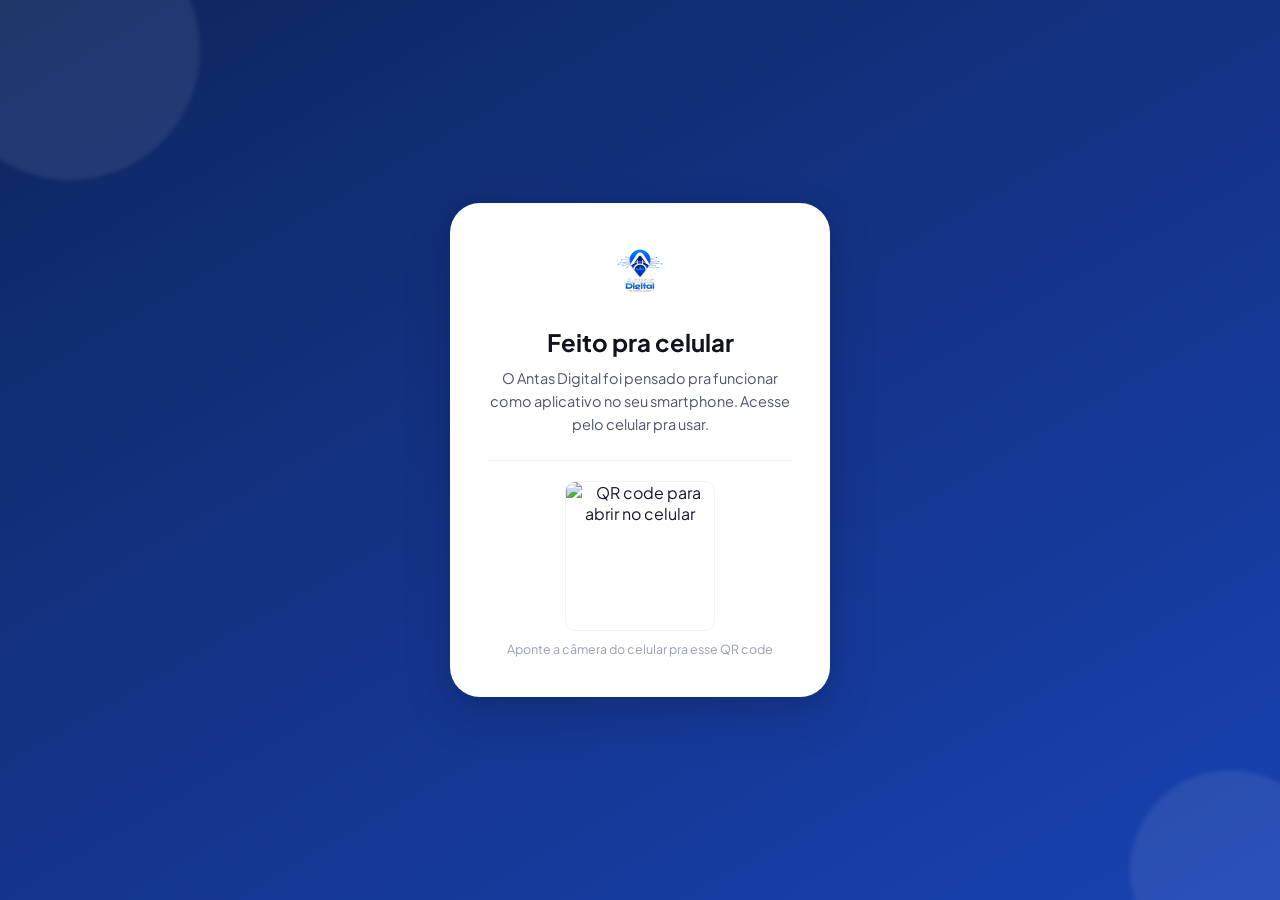
==== commit 22850ebd: "Add files via upload" ====
--- a/index.html
+++ b/index.html
@@ -10,9 +10,10 @@
   <link href="https://fonts.googleapis.com/css2?family=Plus+Jakarta+Sans:wght@300;400;500;600;700;800&display=swap" rel="stylesheet">
   <link rel="stylesheet" href="https://cdn.jsdelivr.net/npm/@tabler/icons-webfont@latest/tabler-icons.min.css">
   <link rel="stylesheet" href="styles.css">
+  <link rel="stylesheet" href="app-ui.css">
   <link rel="shortcut icon" href="logo.png" type="image/x-icon">
   </head>
-  <body>
+  <body data-page="home">
 
   <!-- ===== DESKTOP GATE (só aparece em tela grande) ===== -->
   <div id="desktop-gate" class="desktop-gate">
@@ -142,12 +143,6 @@
     <button class="btn-primary w-full mt-3" onclick="submitBusiness()">Enviar Solicitação</button>
   </div>
 
-  <!-- Company Detail Modal -->
-  <div id="company-modal" class="modal modal-lg hidden">
-    <div class="modal-handle"></div>
-    <button class="modal-close" onclick="closeModal('company-modal')">✕</button>
-    <div id="company-modal-content"></div>
-  </div>
 
   <!-- Purchase Modal -->
   <div id="purchase-modal" class="modal hidden" style="max-width:480px">
@@ -203,27 +198,24 @@
     <div id="event-modal-content"></div>
   </div>
 
-  <!-- ===== NAVBAR ===== -->
-  <header class="navbar" id="navbar">
+  <!-- ===== CABEÇALHO DO APP ===== -->
+  <header class="navbar appbar" id="navbar">
     <div class="nav-container">
-      <a href="#" class="nav-logo" onclick="showPage('home')">
+      <a href="#" class="nav-logo" onclick="showPage('home');return false">
         <div class="logo-mark"><img src="logo-mark.png" alt=""></div>
-        <span>Antas Digital</span>
+        <div class="appbar-brand">
+          <span>Antas Digital</span>
+          <small><i class="ti ti-map-pin"></i> Antas, BA</small>
+        </div>
       </a>
-      <nav class="nav-links desktop-only">
-        <a href="#" class="nav-link" onclick="showPage('home')">Início</a>
-        <a href="#" class="nav-link" onclick="showPage('map')">Mapa</a>
-        <a href="#" class="nav-link" onclick="showPage('news')">Notícias</a>
-        <a href="#" class="nav-link" onclick="showPage('events')">Eventos</a>
-      </nav>
       <div class="nav-actions">
-        <button class="btn-outline-sm desktop-only" onclick="openModal('auth-modal')" id="btn-login">Entrar</button>
+        <button class="appbar-btn" onclick="handleProfileMenuClick('notificacoes')" aria-label="Notificações"><i class="ti ti-bell"></i></button>
+        <button class="appbar-btn appbar-btn--solid" onclick="openModal('auth-modal')" id="btn-login" aria-label="Entrar"><i class="ti ti-user"></i></button>
         <div class="user-avatar hidden" id="user-menu" onclick="showPage('profile')">
           <span id="user-initials">U</span>
         </div>
       </div>
     </div>
-   
   </header>
 
   <!-- ===== PAGES ===== -->
@@ -232,41 +224,54 @@
   <!-- HOME PAGE -->
   <div id="page-home" class="page active">
 
-    <!-- Hero -->
-    <section class="hero">
-      <div class="hero-bg"></div>
-      <div class="hero-particles" id="particles"></div>
-      <svg class="hero-skyline" viewBox="0 0 1200 90" preserveAspectRatio="none" aria-hidden="true">
-        <path d="M0,90 L0,58 L40,58 L40,40 L60,40 L60,58 L90,58 L90,30 L110,30 L110,58 L150,58 L150,45 L172,45 L172,58 L210,58 L210,20 L215,20 L215,10 L220,10 L220,20 L225,20 L225,58 L260,58 L260,35 L285,35 L285,58 L330,58 L330,48 L350,48 L350,58 L400,58 L400,25 L415,25 L415,15 L430,15 L430,25 L445,25 L445,58 L500,58 L500,42 L520,42 L520,58 L560,58 L560,55 C560,42 575,30 600,30 C625,30 640,42 640,55 L640,58 L690,58 L690,38 L710,38 L710,58 L760,58 L760,20 L765,20 L765,8 L772,8 L772,20 L778,20 L778,58 L820,58 L820,44 L845,44 L845,58 L890,58 L890,48 L905,48 L905,58 L950,58 L950,28 L965,28 L965,58 L1010,58 L1010,50 L1035,50 L1035,58 L1080,58 L1080,32 L1100,32 L1100,58 L1150,58 L1150,42 L1170,42 L1170,58 L1200,58 L1200,90 Z" fill="rgba(255,255,255,.07)"/>
-      </svg>
-      <div class="hero-content">
-        <div class="hero-top-row">
-          <div class="hero-badge">📍 Antas, Bahia</div>
-          <div class="hero-stats-inline">
-            <span class="stat-num" id="stat-companies">0</span> empresas
-            <i class="dot">•</i>
-            <span class="stat-num" id="stat-events">0</span> eventos
-            <span class="stat-num hidden" id="stat-categories">12</span>
+    <!-- Busca -->
+    <section class="home-search">
+      <div class="container">
+        <div class="search-bar">
+          <div class="search-icon"><i class="ti ti-search"></i></div>
+          <input type="search" id="hero-search" placeholder="O que você procura?" autocomplete="off" enterkeyhint="search" oninput="handleSearch(this.value)" onkeyup="if(event.key==='Enter')doSearch()">
+          <span class="search-clear" id="hero-search-clear" onclick="clearHeroSearch()" role="button" aria-label="Limpar busca">✕</span>
+        </div>
+        <div id="search-suggestions" class="search-suggestions hidden"></div>
+        <div class="hidden" aria-hidden="true">
+          <span id="stat-companies">0</span><span id="stat-events">0</span><span id="stat-categories">12</span>
+        </div>
+      </div>
+    </section>
+
+    <!-- Categorias -->
+    <section class="app-block">
+      <div class="container">
+        <div class="app-block-header">
+          <div>
+            <h2 class="app-block-title">Explore por categoria</h2>
+            <p class="app-block-sub">Encontre serviços e negócios do seu jeito.</p>
           </div>
         </div>
-        <h1 class="hero-title">Encontre tudo <span class="hero-accent">em Antas</span></h1>
-        <div class="search-bar">
-          <div class="search-icon">🔍</div>
-          <input type="text" id="hero-search" placeholder="Buscar empresa, serviço, bairro..." autocomplete="off" oninput="handleSearch(this.value)" onkeyup="if(event.key==='Enter')doSearch()">
-          <span class="search-clear" id="hero-search-clear" onclick="clearHeroSearch()" role="button" aria-label="Limpar busca">✕</span>
-          <button class="search-btn" onclick="doSearch()" aria-label="Buscar"><span class="search-btn-text">Buscar</span></button>
-        </div>
-        <div id="search-suggestions" class="search-suggestions hidden"></div>
+        <div class="categories-grid" id="categories-grid"></div>
       </div>
     </section>
 
-    <!-- Ads Carousel -->
+    <!-- Negócios em destaque -->
+    <section class="app-block">
+      <div class="container">
+        <div class="app-block-header">
+          <div>
+            <h2 class="app-block-title">Negócios em destaque</h2>
+            <p class="app-block-sub">Conheça quem está movimentando a cidade.</p>
+          </div>
+        </div>
+        <div class="biz-scroll" id="highlights-scroll"></div>
+      </div>
+    </section>
+
+    <!-- Publicidade -->
     <section class="ads-carousel-section">
       <div class="container">
         <div class="ads-carousel" id="ads-carousel"
              onmouseenter="pauseAdsCarousel()" onmouseleave="resumeAdsCarousel()">
           <span class="ads-carousel-label">Publicidade</span>
-          <div class="ads-carousel-track" id="ads-carousel-track"><!-- JS rendered --></div>
+          <div class="ads-carousel-track" id="ads-carousel-track"></div>
           <button class="ads-carousel-arrow ads-carousel-prev" onclick="goToAd(currentAdIndex - 1)" aria-label="Anúncio anterior">‹</button>
           <button class="ads-carousel-arrow ads-carousel-next" onclick="goToAd(currentAdIndex + 1)" aria-label="Próximo anúncio">›</button>
           <div class="ads-carousel-dots" id="ads-carousel-dots"></div>
@@ -274,184 +279,161 @@
       </div>
     </section>
 
-    <!-- Sticky quick-filter chips (app-style) -->
-    <div class="category-chips-bar" id="category-chips-bar">
-      <!-- JS rendered -->
-    </div>
-
-    <!-- Categories -->
-    <section class="section">
+    <!-- Eventos -->
+    <section class="app-block">
       <div class="container">
-        <div class="section-header">
-          <h2 class="section-title">Explorar Categorias</h2>
-          <button class="btn-link-blue" id="btn-see-more" onclick="toggleCategories()">Mostrar mais ›</button>
-        </div>
-        <div class="categories-grid" id="categories-grid">
-          <!-- JS rendered -->
-        </div>
+        <div class="app-block-header">
+          <div>
+            <h2 class="app-block-title">Acontece em Antas</h2>
+            <p class="app-block-sub">Festas, shows e eventos da região.</p>
+          </div>
+          <button class="app-block-link" onclick="showPage('events')">Ver todos</button>
+        </div>
+        <div class="events-scroll" id="events-scroll"></div>
       </div>
     </section>
-    <!-- Highlights -->
-    <section class="section section-alt">
+
+    <!-- Notícias -->
+    <section class="app-block">
       <div class="container">
-        <div class="section-header">
-          <h2 class="section-title">Destaques da região 🔥</h2>
-          <div class="highlight-badge">⭐ Patrocinado</div>
-        </div>
-        <div class="highlights-scroll" id="highlights-scroll">
-          <!-- JS rendered -->
-        </div>
+        <div class="app-block-header">
+          <div>
+            <h2 class="app-block-title">Notícias</h2>
+            <p class="app-block-sub">O que está acontecendo na cidade.</p>
+          </div>
+          <button class="app-block-link" onclick="showPage('news')">Ver todas</button>
+        </div>
+        <div class="news-grid" id="news-grid"></div>
       </div>
     </section>
 
-    <!-- Bus Schedule -->
-    <section class="section section-bus">
+    <!-- Divulgar negócio -->
+    <section class="app-block">
       <div class="container">
-        <div class="bus-header">
-          <h2 class="section-title" style="color:white">Ônibus em Antas</h2>
-          <button class="btn-bus-all" onclick="alert('Em breve')">Ver todos ›</button>
-        </div>
-        <div class="bus-scroll" id="bus-scroll">
-          <!-- JS rendered -->
-        </div>
+        <button class="promo-banner" onclick="openBusinessModal()">
+          <span class="promo-banner-icon"><i class="ti ti-building-store"></i></span>
+          <span class="promo-banner-text">
+            <strong>Tem um negócio em Antas?</strong>
+            <small>Coloque sua empresa no guia</small>
+          </span>
+          <i class="ti ti-chevron-right promo-banner-arrow"></i>
+        </button>
       </div>
     </section>
 
-
-   
-
-
-    <!-- Taxi e Moto-táxi -->
-    <section class="section">
-      <div class="container">
-        <div class="section-header">
-          <h2 class="section-title">🛵 Táxi e Moto-táxi</h2>
-        </div>
-        <div class="utilities-grid" id="taxi-moto-grid">
-          <!-- JS rendered -->
-        </div>
-      </div>
-    </section>
-
-
-    <!-- News -->
-    <section class="section section-alt">
-      <div class="container">
-        <div class="section-header">
-          <h2 class="section-title">Últimas Notícias</h2>
-          <button class="btn-ghost" onclick="showPage('news')">Ver todas</button>
-        </div>
-        <div class="news-grid" id="news-grid">
-          <!-- JS rendered -->
-        </div>
-      </div>
-    </section>
-
-    <!-- Events -->
-    <section class="section">
-      <div class="container">
-        <div class="section-header">
-          <h2 class="section-title">O que fazer na cidade</h2>
-          <button class="btn-ghost" onclick="showPage('events')">Ver todos</button>
-        </div>
-        <div class="events-scroll" id="events-scroll">
-          <!-- JS rendered -->
-        </div>
-      </div>
-    </section>
-
-    <!-- Promoções da Cidade -->
-    <section class="section" id="section-promocoes">
-      <div class="container">
-        <div class="section-header">
-          <h2 class="section-title">🏷️ Promoções da Cidade</h2>
-          <button class="btn-ghost" onclick="showPage('classificados')">Ver mais</button>
-        </div>
-        <div class="highlights-scroll" id="promocoes-scroll">
-          <p class="text-muted text-center w-full py-4">Carregando promoções...</p>
-        </div>
-      </div>
-    </section>
-
-    <!-- Classificados -->
-    <section class="section section-alt">
-      <div class="container">
-        <div class="section-header">
-          <h2 class="section-title">📋 Classificados</h2>
-          <button class="btn-ghost" onclick="showPage('classificados')">Ver todos</button>
-        </div>
-        <div class="classified-filter-chips" style="display:flex;gap:8px;flex-wrap:wrap;margin-bottom:16px">
-          <button class="filter-chip active" onclick="filterClassificados('all',this)">Todos</button>
-          <button class="filter-chip" onclick="filterClassificados('venda-carro',this)">🚗 Carros</button>
-          <button class="filter-chip" onclick="filterClassificados('aluguel-casa',this)">🏠 Imóveis</button>
-          <button class="filter-chip" onclick="filterClassificados('terrenos',this)">🌳 Terrenos</button>
-          <button class="filter-chip" onclick="filterClassificados('empregos',this)">💼 Empregos</button>
-        </div>
-        <div id="classificados-home-grid" style="display:grid;grid-template-columns:repeat(auto-fill,minmax(280px,1fr));gap:14px">
-          <p class="text-muted">Carregando...</p>
-        </div>
-      </div>
-    </section>
-
-    <!-- Vagas de Emprego -->
-    <section class="section">
-      <div class="container">
-        <div class="section-header">
-          <h2 class="section-title">💼 Vagas de Emprego</h2>
-        </div>
-        <div id="vagas-home-list">
-          <p class="text-muted">Carregando vagas...</p>
-        </div>
-      </div>
-    </section>
-
-
-
-    <!-- Public Utilities -->
-    <section class="section section-alt">
-      <div class="container">
-        <div class="section-header">
-          <h2 class="section-title">Utilidade Pública</h2>
-        </div>
-        <div class="utilities-grid" id="utilities-grid">
-          <!-- JS rendered -->
-        </div>
-      </div>
-    </section>
-
   </div><!-- /page-home -->
 
-  <!-- BUS PAGE -->
+  <!-- TODAS AS CATEGORIAS -->
+  <div id="page-categorias" class="page">
+    <div class="page-header">
+      <button class="back-btn" onclick="showPage('home')" aria-label="Voltar"><i class="ti ti-arrow-left"></i></button>
+      <div><h1 class="page-title">Categorias</h1></div>
+    </div>
+    <div class="container page-body">
+      <div class="categories-grid categories-grid--all" id="all-categories-grid"></div>
+    </div>
+  </div>
+
+  <!-- UTILIDADES (aba da barra inferior) -->
+  <div id="page-utilidades" class="page">
+    <div class="page-header page-header--tab">
+      <div><h1 class="page-title">Utilidades</h1></div>
+    </div>
+    <div class="container page-body">
+      <p class="page-lead">Serviços do dia a dia em Antas.</p>
+      <div class="util-grid">
+        <button class="util-tile" style="--t:#1E4FD1" onclick="showPage('bus')"><span class="util-emoji">🚌</span><strong>Ônibus</strong><small>Horários das linhas</small></button>
+        <button class="util-tile" style="--t:#D97706" onclick="showPage('servicos')"><span class="util-emoji">🚕</span><strong>Táxi e moto-táxi</strong><small>Chame uma corrida</small></button>
+        <button class="util-tile" style="--t:#DC2626" onclick="showPage('servicos')"><span class="util-emoji">🚑</span><strong>Emergência</strong><small>SAMU, polícia, bombeiros</small></button>
+        <button class="util-tile" style="--t:#0891B2" onclick="showPage('map')"><span class="util-emoji">🗺️</span><strong>Mapa da cidade</strong><small>Empresas perto de você</small></button>
+        <button class="util-tile" style="--t:#7C3AED" onclick="showPage('vagas')"><span class="util-emoji">💼</span><strong>Vagas</strong><small>Empregos na região</small></button>
+        <button class="util-tile" style="--t:#0F9D6B" onclick="showPage('classificados')"><span class="util-emoji">🏷️</span><strong>Classificados</strong><small>Carros, imóveis e mais</small></button>
+        <button class="util-tile" style="--t:#E11D48" onclick="showPage('promocoes')"><span class="util-emoji">🔥</span><strong>Promoções</strong><small>Ofertas das lojas</small></button>
+        <button class="util-tile" style="--t:#163B9E" onclick="toggleAIChat()"><span class="util-emoji">✨</span><strong>Assistente</strong><small>Pergunte à IA</small></button>
+      </div>
+    </div>
+  </div>
+
+  <!-- PÁGINA DA EMPRESA (tela cheia) -->
+  <div id="page-company" class="page">
+    <div class="company-topbar">
+      <button class="back-btn" onclick="closeCompanyPage()" aria-label="Voltar"><i class="ti ti-arrow-left"></i></button>
+      <h1 class="company-topbar-title" id="company-topbar-title"></h1>
+      <button class="round-btn" id="company-fav-btn" aria-label="Favoritar"><i class="ti ti-heart"></i></button>
+      <button class="round-btn round-btn--soft" id="company-share-btn" aria-label="Compartilhar"><i class="ti ti-share"></i></button>
+    </div>
+    <div id="company-modal-content"></div>
+    <div class="company-actionbar hidden" id="company-actionbar"></div>
+  </div>
+
+  <!-- ÔNIBUS -->
   <div id="page-bus" class="page">
     <div class="page-header">
-      <button class="back-btn" onclick="showPage('home')">
-        ← Voltar
-      </button>
-
-      <h1 class="page-title">
-        Horários de Ônibus
-      </h1>
-    </div>
-
-    <div class="container">
-      <div id="bus-page-list"></div>
+      <button class="back-btn" onclick="showPage('utilidades')" aria-label="Voltar"><i class="ti ti-arrow-left"></i></button>
+      <div>
+        <h1 class="page-title">Ônibus</h1>
+        <p class="page-subtitle">Horários de saída por linha</p>
+      </div>
+    </div>
+    <div class="container page-body">
+      <div id="bus-scroll" class="bus-routes"></div>
+      <p class="page-note">Os horários podem mudar. Confirme com a empresa antes de viajar.</p>
     </div>
   </div>
-  <script>function renderBusPage() {
-    document.getElementById('bus-page-list').innerHTML =
-      BUS_ROUTES.map(r => `
-        <div class="bus-card">
-          <strong>${r.bairro}</strong>
-          <p>Destino: ${r.destino}</p>
-          <p>Horário: ${r.horario}</p>
-        </div>
-      `).join('');
-  }</script>
+
+  <!-- TELEFONES ÚTEIS (emergência + táxi) -->
+  <div id="page-servicos" class="page">
+    <div class="page-header">
+      <button class="back-btn" onclick="showPage('utilidades')" aria-label="Voltar"><i class="ti ti-arrow-left"></i></button>
+      <div>
+        <h1 class="page-title">Telefones úteis</h1>
+        <p class="page-subtitle">Toque para ligar</p>
+      </div>
+    </div>
+    <div class="container page-body">
+      <h2 class="app-block-title page-section-title">Emergência</h2>
+      <div class="utilities-grid" id="utilities-grid"></div>
+      <h2 class="app-block-title page-section-title">Táxi e moto-táxi</h2>
+      <div class="utilities-grid" id="taxi-moto-grid"></div>
+    </div>
+  </div>
+
+  <!-- PROMOÇÕES -->
+  <div id="page-promocoes" class="page">
+    <div class="page-header">
+      <button class="back-btn" onclick="showPage('utilidades')" aria-label="Voltar"><i class="ti ti-arrow-left"></i></button>
+      <div>
+        <h1 class="page-title">Promoções</h1>
+        <p class="page-subtitle">Ofertas das empresas de Antas</p>
+      </div>
+    </div>
+    <div class="container page-body">
+      <div class="promo-grid" id="promocoes-scroll">
+        <p class="text-muted text-center w-full py-4">Carregando promoções...</p>
+      </div>
+    </div>
+  </div>
+
+  <!-- VAGAS -->
+  <div id="page-vagas" class="page">
+    <div class="page-header">
+      <button class="back-btn" onclick="showPage('utilidades')" aria-label="Voltar"><i class="ti ti-arrow-left"></i></button>
+      <div>
+        <h1 class="page-title">Vagas de emprego</h1>
+        <p class="page-subtitle">Oportunidades na região</p>
+      </div>
+    </div>
+    <div class="container page-body">
+      <div id="vagas-home-list">
+        <p class="text-muted">Carregando vagas...</p>
+      </div>
+    </div>
+  </div>
 
   <!-- CATEGORY PAGE -->
   <div id="page-category" class="page">
     <div class="page-header">
-      <button class="back-btn" onclick="showPage('home')">← Voltar</button>
+      <button class="back-btn" onclick="showPage('home')" aria-label="Voltar"><i class="ti ti-arrow-left"></i></button>
       <div>
         <h1 id="category-page-title" class="page-title"></h1>
         <p id="category-page-count" class="page-subtitle"></p>
@@ -475,19 +457,24 @@
   <!-- SEARCH PAGE -->
   <div id="page-search" class="page">
     <div class="page-header">
-      <button class="back-btn" onclick="showPage('home')">← Voltar</button>
+      <button class="back-btn" onclick="showPage('home')" aria-label="Voltar"><i class="ti ti-arrow-left"></i></button>
       <div>
-        <h1 class="page-title">Resultados da busca</h1>
+        <h1 class="page-title">Buscar</h1>
         <p id="search-result-info" class="page-subtitle"></p>
       </div>
     </div>
     <div class="container">
       <div class="search-page-bar">
-        <input type="text" id="search-page-input" placeholder="Buscar..." oninput="handlePageSearch(this.value)">
-        <button onclick="doPageSearch()">Buscar</button>
-      </div>
+        <i class="ti ti-search"></i>
+        <input type="search" id="search-page-input" placeholder="Empresa, produto ou serviço" enterkeyhint="search" oninput="handlePageSearch(this.value)" onkeyup="if(event.key==='Enter')doPageSearch()">
+      </div>
+      <h2 class="app-block-title search-chips-title">Explore categorias</h2>
+      <div class="chip-row" id="search-cat-chips"></div>
       <div id="search-results-container">
-        <!-- JS rendered -->
+        <div class="empty-hint">
+          <h3>O que você procura?</h3>
+          <p>Busque pelo nome, produto ou escolha uma categoria acima.</p>
+        </div>
       </div>
     </div>
   </div>
@@ -495,8 +482,8 @@
   <!-- MAP PAGE -->
   <div id="page-map" class="page">
     <div class="page-header">
-      <button class="back-btn" onclick="showPage('home')">← Voltar</button>
-      <h1 class="page-title">Mapa da Cidade</h1>
+      <button class="back-btn" onclick="showPage('utilidades')" aria-label="Voltar"><i class="ti ti-arrow-left"></i></button>
+      <div><h1 class="page-title">Mapa</h1></div>
     </div>
     <div class="map-wrapper">
       <div class="map-sidebar" id="map-sidebar">
@@ -515,8 +502,8 @@
   <!-- NEWS PAGE -->
   <div id="page-news" class="page">
     <div class="page-header">
-      <button class="back-btn" onclick="showPage('home')">← Voltar</button>
-      <h1 class="page-title">Notícias Regionais</h1>
+      <button class="back-btn" onclick="showPage('home')" aria-label="Voltar"><i class="ti ti-arrow-left"></i></button>
+      <h1 class="page-title">Notícias</h1>
     </div>
     <div class="container">
       <div class="news-grid-full" id="news-page-grid">
@@ -528,11 +515,11 @@
   <!-- EVENTS PAGE -->
   <div id="page-events" class="page">
     <div class="page-header">
-      <button class="back-btn" onclick="showPage('home')">← Voltar</button>
-      <h1 class="page-title">Eventos & Agenda</h1>
+      <button class="back-btn" onclick="showPage('home')" aria-label="Voltar"><i class="ti ti-arrow-left"></i></button>
+      <h1 class="page-title">Eventos</h1>
     </div>
     <div class="container">
-      <div class="events-filter">
+      <div class="events-filter chip-row">
         <button class="filter-chip active" onclick="filterEvents('all',this)">Todos</button>
         <button class="filter-chip" onclick="filterEvents('today',this)">Hoje</button>
         <button class="filter-chip" onclick="filterEvents('week',this)">Esta semana</button>
@@ -547,11 +534,11 @@
   <!-- CLASSIFICADOS PAGE -->
   <div id="page-classificados" class="page">
     <div class="page-header">
-      <button class="back-btn" onclick="showPage('home')">← Voltar</button>
-      <h1 class="page-title">📋 Classificados</h1>
+      <button class="back-btn" onclick="showPage('utilidades')" aria-label="Voltar"><i class="ti ti-arrow-left"></i></button>
+      <div><h1 class="page-title">Classificados</h1><p class="page-subtitle">Carros, imóveis, terrenos e empregos</p></div>
     </div>
     <div class="container">
-      <div style="display:flex;gap:8px;flex-wrap:wrap;margin-bottom:16px">
+      <div class="chip-row">
         <button class="filter-chip active" onclick="filterClassificadosPage('all',this)">Todos</button>
         <button class="filter-chip" onclick="filterClassificadosPage('venda-carro',this)">🚗 Carros</button>
         <button class="filter-chip" onclick="filterClassificadosPage('aluguel-casa',this)">🏠 Imóveis</button>
@@ -663,33 +650,23 @@
 
   </main><!-- /app -->
 
-  <!-- ===== FIXED BUTTON ===== -->
-  <button class="fab" onclick="openBusinessModal()" title="Divulgar meu negócio">
-    <span class="fab-icon">+</span>
-    <span class="fab-label">Divulgar Negócio</span>
-  </button>
 
   <!-- ===== BOTTOM NAV (Mobile) ===== -->
   <nav class="bottom-nav">
-    <button class="bottom-nav-item active" onclick="showPage('home');setActiveNav(this)">
-      <span class="bnav-icon"><i class="ti ti-home"></i></span>
-      <span>Início</span>
+    <button class="bottom-nav-item active" data-nav="home" onclick="showPage('home')">
+      <span class="bnav-icon"><i class="ti ti-home"></i></span><span>Início</span>
     </button>
-    <button class="bottom-nav-item" onclick="showPage('map');setActiveNav(this)">
-      <span class="bnav-icon"><i class="ti ti-map-2"></i></span>
-      <span>Mapa</span>
+    <button class="bottom-nav-item" data-nav="events" onclick="showPage('events')">
+      <span class="bnav-icon"><i class="ti ti-calendar-event"></i></span><span>Eventos</span>
     </button>
-    <button class="bottom-nav-item" onclick="showPage('news');setActiveNav(this)">
-      <span class="bnav-icon"><i class="ti ti-news"></i></span>
-      <span>Notícias</span>
+    <button class="bottom-nav-item" data-nav="utilidades" onclick="showPage('utilidades')">
+      <span class="bnav-icon"><i class="ti ti-building-bank"></i></span><span>Utilidades</span>
     </button>
-    <button class="bottom-nav-item" onclick="showPage('events');setActiveNav(this)">
-      <span class="bnav-icon"><i class="ti ti-calendar-event"></i></span>
-      <span>Eventos</span>
+    <button class="bottom-nav-item" data-nav="news" onclick="showPage('news')">
+      <span class="bnav-icon"><i class="ti ti-news"></i></span><span>Notícias</span>
     </button>
-    <button class="bottom-nav-item" onclick="showPage('profile');setActiveNav(this)">
-      <span class="bnav-icon"><i class="ti ti-user"></i></span>
-      <span>Perfil</span>
+    <button class="bottom-nav-item" data-nav="profile" onclick="showPage('profile')">
+      <span class="bnav-icon"><i class="ti ti-user"></i></span><span>Perfil</span>
     </button>
   </nav>
 
@@ -942,12 +919,18 @@
        return {
   id: d.id,
   name: data.name || data.nome || '',
-  category: data.category || data.categoria || '',
+  category: data.categoria || data.category || '',
   description: data.description || data.descricao || '',
   address: data.address || data.endereco || '',
   phone: data.phone || data.telefone || '',
   whatsapp: data.whatsapp || '',
   instagram: data.instagram || '',
+  facebook: data.facebook || '',
+  tiktok: data.tiktok || '',
+  website: data.website || '',
+  neighborhood: data.bairro || data.neighborhood || '',
+  gallery: data.gallery || data.fotos || [],
+  horarios: data.horarios || {},
   logo: data.logo || data.logoUrl || '',
   cover: data.cover || data.capaUrl || '',
   lat: data.lat || null,
@@ -1184,59 +1167,74 @@
     } catch(e){}
 
     const isFav = (window.userFavorites||[]).includes(company.id);
-    const stars = renderStars(company.rating||0);
-    
+    const catColor = (CATEGORIES.find(cat=>normCat(cat.name)===normCat(company.category))||{}).color || '#1E4FD1';
+    const gallery = company.gallery || [];
+    const cover = company.cover || gallery[0] || company.logo || '';
+    const phone = (company.phone||'').replace(/\D/g,'');
+    const place = company.neighborhood || company.category || '';
+    const clean = v => (v||'').replace(/^@/,'').trim();
+    const links = [
+      company.instagram && { icon:'brand-instagram', label:'@'+clean(company.instagram), url:'https://instagram.com/'+clean(company.instagram) },
+      company.facebook && { icon:'brand-facebook', label:clean(company.facebook), url:/^https?:/.test(company.facebook) ? company.facebook : 'https://facebook.com/'+clean(company.facebook) },
+      company.tiktok && { icon:'brand-tiktok', label:'@'+clean(company.tiktok), url:'https://tiktok.com/@'+clean(company.tiktok) },
+      company.website && { icon:'world', label:company.website.replace(/^https?:\/\//,''), url:company.website },
+    ].filter(Boolean);
+    const hours = buildHoursHTML(company.horarios||{});
+
+    document.getElementById('company-topbar-title').textContent = company.name;
+    const favBtn = document.getElementById('company-fav-btn');
+    favBtn.classList.toggle('active', isFav);
+    favBtn.onclick = () => toggleFavorite(company.id, favBtn);
+    document.getElementById('company-share-btn').onclick = () => shareCompany(company.name, window.location.href);
+
     document.getElementById('company-modal-content').innerHTML = `
-      <div class="company-cover" style="background-image:url('${company.cover||'https://images.unsplash.com/photo-1441986300917-64674bd600d8?w=800'}')">
-        <div class="company-cover-overlay"></div>
-      </div>
-      <div class="company-detail">
-        <div class="company-detail-top">
-          <div class="company-logo-lg">${company.logo ? `<img src="${company.logo}" alt="${company.name}">` : `<span>${company.name[0]}</span>`}</div>
-          <div class="company-detail-info">
-            <h2 class="company-detail-name">${company.name}</h2>
-            <p class="company-category-tag">${company.category}</p>
-            <div class="rating-row">${stars} <span class="rating-num">${(company.rating||0).toFixed(1)}</span></div>
+      <div class="cp-cover" style="${cover ? `background-image:url('${cover}')` : `background:linear-gradient(135deg, ${catColor}, ${catColor}88)`}"></div>
+      <div class="cp-body">
+        <div class="cp-head">
+          <div class="cp-logo">${company.logo ? `<img src="${company.logo}" alt="">` : `<span>${company.name[0]}</span>`}</div>
+          <div class="cp-head-info">
+            <h2 class="cp-name">${company.name}</h2>
+            ${place ? `<p class="cp-place"><i class="ti ti-map-pin"></i> ${place}</p>` : ''}
+            ${company.sponsored ? '<span class="badge-sponsor"><i class="ti ti-star-filled"></i> Patrocinado</span>' : ''}
           </div>
-          <button class="fav-btn ${isFav?'active':''}" onclick="toggleFavorite('${company.id}',this)">❤️</button>
-        </div>
-        <div class="company-stats-row">
-          <div class="cs-item">👁️ <span>${company.views||0} views</span></div>
-          <div class="cs-item">💬 <span>${company.whatsappClicks||0} contatos</span></div>
-          <div class="cs-item">⭐ <span>${(company.rating||0).toFixed(1)}</span></div>
-        </div>
-        ${company.description?`<p class="company-description">${company.description}</p>`:''}
-        <div class="company-info-list">
-          ${company.address?`<div class="info-item">📍 <span>${company.address}</span></div>`:''}
-          ${company.hours?`<div class="info-item">🕐 <span>${company.hours}</span></div>`:''}
-          ${company.phone?`<div class="info-item">📞 <span>${company.phone}</span></div>`:''}
-        </div>
-        ${company.gallery&&company.gallery.length?`
-          <h3 class="gallery-title">Galeria</h3>
-          <div class="gallery-grid">
-            ${company.gallery.map(img=>`<img src="${img}" alt="foto" onclick="openImageModal('${img}')">`).join('')}
-          </div>`:''}
-        <!-- Business Hours -->
-        ${buildHoursHTML(company.horarios||{})}
-        <div class="company-actions">
-          ${company.whatsapp?`<button class="btn-whatsapp" onclick="handleWhatsApp('${company.id}','${company.whatsapp}')">
-            <svg viewBox="0 0 24 24" width="18" fill="currentColor"><path d="M17.472 14.382c-.297-.149-1.758-.867-2.03-.967-.273-.099-.471-.148-.67.15-.197.297-.767.966-.94 1.164-.173.199-.347.223-.644.075-.297-.15-1.255-.463-2.39-1.475-.883-.788-1.48-1.761-1.653-2.059-.173-.297-.018-.458.13-.606.134-.133.298-.347.446-.52.149-.174.198-.298.298-.497.099-.198.05-.371-.025-.52-.075-.149-.669-1.612-.916-2.207-.242-.579-.487-.5-.669-.51-.173-.008-.371-.01-.57-.01-.198 0-.52.074-.792.372-.272.297-1.04 1.016-1.04 2.479 0 1.462 1.065 2.875 1.213 3.074.149.198 2.096 3.2 5.077 4.487.709.306 1.262.489 1.694.625.712.227 1.36.195 1.871.118.571-.085 1.758-.719 2.006-1.413.248-.694.248-1.289.173-1.413-.074-.124-.272-.198-.57-.347m-5.421 7.403h-.004a9.87 9.87 0 01-5.031-1.378l-.361-.214-3.741.982.998-3.648-.235-.374a9.86 9.86 0 01-1.51-5.26c.001-5.45 4.436-9.884 9.888-9.884 2.64 0 5.122 1.03 6.988 2.898a9.825 9.825 0 012.893 6.994c-.003 5.45-4.437 9.884-9.885 9.884m8.413-18.297A11.815 11.815 0 0012.05 0C5.495 0 .16 5.335.157 11.892c0 2.096.547 4.142 1.588 5.945L.057 24l6.305-1.654a11.882 11.882 0 005.683 1.448h.005c6.554 0 11.89-5.335 11.893-11.893a11.821 11.821 0 00-3.48-8.413z"/></svg>
-            Falar no WhatsApp
-          </button>`:''}
-          ${company.lat&&company.lng?`<button class="btn-route" onclick="openRoute(${company.lat},${company.lng})">🗺️ Ver rota</button>`:''}
-          <button class="btn-share" onclick="shareCompany('${company.name}','${window.location.href}')">↗️ Compartilhar</button>
-        </div>
-        <!-- Rating Section -->
-        <!-- Abas de conteúdo por categoria -->
-        ${buildCategoryTabs(company)}
-        <div class="rating-section" id="rating-section-${company.id}" style="margin-top:20px;padding-top:16px;border-top:1px solid #E5E7EB">
-          <h3 style="font-size:15px;font-weight:700;margin-bottom:12px">⭐ Avalie esta empresa</h3>
+        </div>
+
+        ${company.description ? `<section class="cp-section"><h3>Sobre</h3><p class="cp-text">${company.description}</p></section>` : ''}
+
+        ${hours ? `<section class="cp-section">${hours}</section>` : ''}
+
+        <section class="cp-section cp-catalog">${buildCategoryTabs(company)}</section>
+
+        ${gallery.length ? `<section class="cp-section"><h3>Fotos</h3>
+          <div class="cp-gallery">${gallery.map(img=>`<img src="${img}" alt="" loading="lazy" onclick="openImageModal('${img}')">`).join('')}</div>
+        </section>` : ''}
+
+        <section class="cp-section" id="rating-section-${company.id}">
+          <h3>Avaliações</h3>
           <div id="rating-ui-${company.id}">Carregando avaliações...</div>
-        </div>
+        </section>
+
+        ${links.length ? `<section class="cp-section"><h3>Redes e links</h3>
+          ${links.map(l=>`<a class="cp-link" href="${l.url}" target="_blank" rel="noopener"><i class="ti ti-${l.icon}"></i><span>${l.label}</span></a>`).join('')}
+        </section>` : ''}
+
+        ${company.address ? `<section class="cp-section"><h3>Endereço</h3>
+          <p class="cp-text">${company.address}</p>
+          <button class="btn-outline-route" onclick="${company.lat&&company.lng ? `openRoute(${company.lat},${company.lng})` : `openAddress('${company.address.replace(/'/g,"\\'")}')`}"><i class="ti ti-navigation"></i> Como chegar</button>
+        </section>` : ''}
       </div>
     `;
+
+    // Barra fixa de contato
+    const bar = document.getElementById('company-actionbar');
+    bar.innerHTML = `
+      ${company.whatsapp ? `<button class="cta-whatsapp" onclick="handleWhatsApp('${company.id}','${company.whatsapp}')"><i class="ti ti-brand-whatsapp"></i> WhatsApp</button>` : ''}
+      ${phone ? `<a class="cta-call" href="tel:${phone}"><i class="ti ti-phone"></i> Ligar</a>` : ''}`;
+    bar.classList.toggle('hidden', !company.whatsapp && !phone);
+
     window._currentCompanyWhatsapp = company.whatsapp || '';
-    openModal('company-modal');
+    window._returnScroll = window.scrollY;
+    showPage('company');
     loadCompanyRatings(company.id);
     loadCompanyContent(company.id, company.category);
   };
@@ -1260,22 +1258,29 @@
     'Transporte':               { tipo: 'servicos',  label: '🚗 Serviços',     colecao: 'catalogo' },
   };
 
+  // Busca em CATEGORY_CONTENT ignorando espaços/maiúsc/acentuação (mesmo problema do normCat)
+  function getCategoryContent(category) {
+    if (CATEGORY_CONTENT[category]) return CATEGORY_CONTENT[category];
+    const key = Object.keys(CATEGORY_CONTENT).find(k => normCat(k) === normCat(category));
+    return key ? CATEGORY_CONTENT[key] : undefined;
+  }
+
   function buildCategoryTabs(company) {
-    const cfg = CATEGORY_CONTENT[company.category];
+    const cfg = getCategoryContent(company.category);
     if (!cfg) return ''; // categoria sem aba extra
     return `
-      <div style="margin-top:20px;border-top:1px solid #E5E7EB;padding-top:16px">
-        <div style="display:flex;align-items:center;justify-content:space-between;margin-bottom:12px">
-          <h3 style="font-size:15px;font-weight:700">${cfg.label}</h3>
-        </div>
-        <div id="cat-content-${company.id}" style="min-height:60px">
-          <div style="color:#9CA3AF;font-size:13px;text-align:center;padding:20px">Carregando...</div>
+      <div class="menu-section">
+        <div class="menu-section-header">
+          <h3 class="menu-section-title">${cfg.label.split(' ').slice(1).join(' ')}</h3>
+        </div>
+        <div id="cat-content-${company.id}" class="menu-list">
+          <div class="menu-loading">Carregando...</div>
         </div>
       </div>`;
   }
 
   window.loadCompanyContent = async function(companyId, category) {
-    const cfg = CATEGORY_CONTENT[category];
+    const cfg = getCategoryContent(category);
     const container = document.getElementById(`cat-content-${companyId}`);
     if (!cfg || !container) return;
     try {
@@ -1284,7 +1289,7 @@
         where('empresaId', '==', companyId)
       ));
       if (snap.empty) {
-        container.innerHTML = `<p style="color:#9CA3AF;font-size:13px;text-align:center;padding:16px">Nenhum item cadastrado ainda.</p>`;
+        container.innerHTML = `<p class="menu-empty">Nenhum item cadastrado ainda.</p>`;
         return;
       }
       const docs = [...snap.docs].sort((a,b) => {
@@ -1300,35 +1305,42 @@
         } catch(e) {}
       }
 
-      container.innerHTML = `<div style="display:grid;grid-template-columns:repeat(auto-fill,minmax(150px,1fr));gap:10px">` +
-        docs.map(d => {
-          const item = d.data();
-          const foto = item.fotoUrl || item.foto || '';
-          const nome = item.nome || item.titulo || item.name || '—';
-          const preco = item.preco || item.valor || item.price || 0;
-          const precoFmt = preco > 0 ? `R$ ${parseFloat(preco).toFixed(2).replace('.',',')}` : '';
-          const desc = item.descricao || item.description || '';
-          const disponivel = item.status !== 'indisponivel' && item.status !== 'inativo';
-          const itemDataJson = JSON.stringify({nome, preco, precoFmt, foto, desc}).replace(/'/g,"\\'").replace(/"/g,'&quot;');
-          return `<div style="background:#F9FAFB;border-radius:12px;overflow:hidden;border:1px solid #E5E7EB;opacity:${disponivel?1:0.5};display:flex;flex-direction:column">
-            ${foto
-              ? `<img src="${foto}" alt="${nome}" style="width:100%;height:100px;object-fit:cover">`
-              : `<div style="width:100%;height:100px;background:linear-gradient(135deg,#EAF0FE,#EFF6FF);display:flex;align-items:center;justify-content:center;font-size:32px">${cfg.label.split(' ')[0]}</div>`
-            }
-            <div style="padding:8px;flex:1;display:flex;flex-direction:column;gap:2px">
-              <div style="font-size:13px;font-weight:600;color:#111827;white-space:nowrap;overflow:hidden;text-overflow:ellipsis">${nome}</div>
-              ${desc ? `<div style="font-size:11px;color:#6B7280;display:-webkit-box;-webkit-line-clamp:2;-webkit-box-orient:vertical;overflow:hidden">${desc}</div>` : ''}
-              ${precoFmt ? `<div style="font-size:13px;font-weight:700;color:#1E4FD1;margin-top:2px">${precoFmt}</div>` : ''}
-              ${!disponivel
-                ? `<div style="font-size:10px;color:#EF4444;font-weight:600;margin-top:4px">Indisponível</div>`
-                : `<button onclick="openPurchaseModal(${itemDataJson})" style="margin-top:6px;width:100%;padding:6px 0;background:#1E4FD1;color:white;border-radius:8px;font-size:12px;font-weight:700;border:none;cursor:pointer;transition:background .2s" onmouseover="this.style.background='#163B9E'" onmouseout="this.style.background='#1E4FD1'">🛒 Comprar</button>`
-              }
-            </div>
-          </div>`;
-        }).join('') + `</div>`;
+      // Agrupa por "tipo" (ex: Lanches, Bebidas, Sobremesas) quando houver mais de um grupo
+      const groups = {};
+      docs.forEach(d => {
+        const item = d.data();
+        const tipo = (item.tipo || '').trim() || 'Itens';
+        (groups[tipo] = groups[tipo] || []).push(item);
+      });
+      const groupNames = Object.keys(groups);
+      const showGroupHeaders = groupNames.length > 1;
+
+      // Cartões lado a lado (foto, nome, preço); toque abre o pedido
+      const renderItem = (item) => {
+        const foto = item.fotoUrl || item.foto || '';
+        const nome = item.nome || item.titulo || item.name || '—';
+        const preco = item.preco || item.valor || item.price || 0;
+        const precoFmt = preco > 0 ? `R$ ${parseFloat(preco).toFixed(2).replace('.',',')}` : '';
+        const desc = item.descricao || item.description || '';
+        const disponivel = item.status !== 'indisponivel' && item.status !== 'inativo';
+        const itemDataJson = JSON.stringify({nome, preco, precoFmt, foto, desc}).replace(/'/g,"\\'").replace(/"/g,'&quot;');
+        return `<div class="product-card ${disponivel?'':'is-unavailable'}" ${disponivel?`onclick="openPurchaseModal(${itemDataJson})"`:''}>
+          <div class="product-card-img">${foto ? `<img src="${foto}" alt="" loading="lazy">` : `<span>${cfg.label.split(' ')[0]}</span>`}</div>
+          <div class="product-card-body">
+            <p class="product-card-name">${nome}</p>
+            ${precoFmt ? `<p class="product-card-price">${precoFmt}</p>` : '<p class="product-card-price product-card-price--muted">Consultar preço</p>'}
+            ${!disponivel ? '<span class="product-card-tag">Indisponível</span>' : ''}
+          </div>
+        </div>`;
+      };
+
+      container.innerHTML = groupNames.map(g => `
+        ${showGroupHeaders ? `<div class="menu-group-title">${g}</div>` : ''}
+        <div class="product-scroll">${groups[g].map(renderItem).join('')}</div>
+      `).join('');
     } catch(e) {
       console.warn('Conteúdo da empresa:', e.code);
-      container.innerHTML = `<p style="color:#9CA3AF;font-size:13px;text-align:center;padding:16px">Nenhum item encontrado.</p>`;
+      container.innerHTML = `<p class="menu-empty">Nenhum item encontrado.</p>`;
     }
   };
 
@@ -1400,6 +1412,24 @@
     closeModal('purchase-modal');
     window.open(url, '_blank');
     showToast('Pedido enviado! 🎉', 'success');
+  };
+
+  window.openAddress = function(address) {
+    window.open('https://www.google.com/maps/search/?api=1&query=' + encodeURIComponent(address + ', Antas - BA'), '_blank');
+  };
+
+  // Foto da galeria em tela cheia (toque para fechar)
+  window.openImageModal = function(src) {
+    const el = document.createElement('div');
+    el.className = 'image-viewer';
+    el.innerHTML = `<img src="${src}" alt=""><button aria-label="Fechar"><i class="ti ti-x"></i></button>`;
+    el.onclick = () => el.remove();
+    document.body.appendChild(el);
+  };
+
+  window.closeCompanyPage = function() {
+    showPage(window._lastPage || 'home');
+    window.scrollTo({ top: window._returnScroll || 0, behavior: 'instant' });
   };
 
   window.openRoute = function(lat, lng) {
@@ -1465,7 +1495,7 @@
     if (!companyResults.length && !productMatches.length) { sug.classList.add('hidden'); return; }
 
     const companyHtml = companyResults.slice(0,5).map(c=>`
-      <div class="suggestion-item" onclick="openCompany(${JSON.stringify(c).replace(/'/g,"\\'")}); document.getElementById('search-suggestions').classList.add('hidden')">
+      <div class="suggestion-item" onclick="openCompanyById('${c.id}'); document.getElementById('search-suggestions').classList.add('hidden')">
         <span class="sug-name">${c.name}</span>
         <span class="sug-cat">${c.category}</span>
       </div>`).join('');
@@ -1474,7 +1504,7 @@
       const preco = parseFloat(produto.valor || 0);
       const precoFmt = preco > 0 ? `R$ ${preco.toFixed(2).replace('.',',')}` : '';
       return `
-      <div class="suggestion-item" onclick="openCompany(${JSON.stringify(empresa).replace(/'/g,"\\'")}); document.getElementById('search-suggestions').classList.add('hidden')">
+      <div class="suggestion-item" onclick="openCompanyById('${empresa.id}'); document.getElementById('search-suggestions').classList.add('hidden')">
         <span class="sug-name">🛍️ ${produto.nome} <span style="color:#9CA3AF;font-weight:400">em</span> ${empresa.name}</span>
         <span class="sug-cat">${precoFmt ? `<strong style="color:#1E4FD1">${precoFmt}</strong>` : empresa.category}</span>
       </div>`;
@@ -1544,19 +1574,36 @@
   };
 
   // ─── RENDER FUNCTIONS ───
+  // Cartão de empresa no estilo app: foto, selo, nome, categoria e bairro
+  function bizCard(c) {
+    const catColor = (CATEGORIES.find(cat=>normCat(cat.name)===normCat(c.category))||{}).color || '#1E4FD1';
+    const photo = c.cover || (c.gallery||[])[0] || c.logo || '';
+    const place = c.neighborhood || (c.address||'').split(',').slice(-2).join(',').trim();
+    return `<button class="biz-card" onclick="openCompanyById('${c.id}')">
+      <div class="biz-card-photo" style="${photo ? `background-image:url('${photo}')` : `background:linear-gradient(135deg, ${catColor}, ${catColor}99)`}">
+        ${photo ? '' : `<span>${(c.name||'?')[0]}</span>`}
+      </div>
+      ${c.sponsored ? '<span class="badge-sponsor"><i class="ti ti-star-filled"></i> Patrocinado</span>' : ''}
+      <h3 class="biz-card-name">${c.name}</h3>
+      <p class="biz-card-cat">${c.category || 'Empresa'}</p>
+      ${place ? `<p class="biz-card-place"><i class="ti ti-map-pin"></i> ${place}</p>` : ''}
+    </button>`;
+  }
+
   function renderHighlights() {
+    const container = document.getElementById('highlights-scroll');
+    // Patrocinadas primeiro; completa com as mais vistas para o bloco nunca ficar vazio
     const sponsored = allCompanies.filter(c=>c.sponsored).concat(getDemoHighlights());
-    const container = document.getElementById('highlights-scroll');
-    if (!sponsored.length) { container.innerHTML = '<p class="text-muted text-center w-full py-4">Nenhum destaque cadastrado.</p>'; return; }
-    container.innerHTML = sponsored.slice(0,6).map(c=>`
-      <div class="highlight-card" onclick="openCompany(${JSON.stringify(c).replace(/"/g,'&quot;')})">
-        <div class="highlight-badge-tag">⭐ Destaque</div>
-        <div class="highlight-logo">${c.logo?`<img src="${c.logo}" alt="${c.name}">`:`<span>${c.name[0]}</span>`}</div>
-        <h3 class="highlight-name">${c.name}</h3>
-        <p class="highlight-cat">${c.category}</p>
-        <div class="highlight-rating">${renderStars(c.rating||0)} <span>${(c.rating||0).toFixed(1)}</span></div>
-      </div>`).join('');
-  }
+    const others = allCompanies.filter(c=>!c.sponsored).sort((a,b)=>(b.views||0)-(a.views||0));
+    const list = sponsored.concat(others).slice(0,8);
+    container.closest('section')?.classList.toggle('hidden', !list.length);
+    container.innerHTML = list.map(bizCard).join('');
+  }
+
+  window.openCompanyById = function(id) {
+    const c = allCompanies.find(x => x.id === id) || getDemoHighlights().find(x => x.id === id);
+    if (c) openCompany(c);
+  };
 
   function renderNews() {
     const container = document.getElementById('news-grid');
@@ -1649,7 +1696,7 @@
   };
 
   function companyCard(c, matchedProducts) {
-    const catColor = (CATEGORIES.find(cat=>cat.name===c.category)||{}).color || '#1E4FD1';
+    const catColor = (CATEGORIES.find(cat=>normCat(cat.name)===normCat(c.category))||{}).color || '#1E4FD1';
     const coverStyle = c.cover
       ? `background-image:url('${c.cover}')`
       : `background:linear-gradient(135deg, ${catColor}CC, ${catColor}66)`;
@@ -1719,41 +1766,58 @@
       grid.innerHTML=''; empty?.classList.remove('hidden');
     } else {
       empty?.classList.add('hidden');
-      grid.innerHTML = favCompanies.map(c=>companyCard(c)).join('');
+      grid.innerHTML = favCompanies.map(bizCard).join('');
     }
   }
 
   // ─── CATEGORIES ───
   const CATEGORIES = [
-    {name:'Alimentação',icon:'chef-hat',color:'#D89B2E'},
-    {name:'Beleza e Estética',icon:'sparkles',color:'#EC4899'},
-    {name:'Consertos e Reparos',icon:'tools',color:'#6B7280'},
-    {name:'Lojas',icon:'shopping-bag',color:'#10B981'},
-    {name:'Material de Construção',icon:'building-warehouse',color:'#F97316'},
-    {name:'Saúde',icon:'heartbeat',color:'#EF4444'},
-    {name:'Transporte',icon:'car',color:'#3B82F6'},
-    {name:'Aniversário',icon:'cake',color:'#8B5CF6'},
-    {name:'Presentes',icon:'gift',color:'#EF4444'},
-    {name:'Empregos',icon:'briefcase',color:'#0EA5E9'},
-    {name:'Grupos',icon:'users',color:'#14B8A6'},
-    {name:'Tecnologia e Informática',icon:'device-laptop',color:'#7C3AED'},
-    {name:'Influenciadores',icon:'speakerphone',color:'#E1306C'},
-    {name:'Artistas',icon:'palette',color:'#A855F7'},
+    {name:'Alimentação',icon:'chef-hat',emoji:'🍔',color:'#F59E0B'},
+    {name:'Beleza e Estética',icon:'sparkles',emoji:'💇‍♀️',color:'#EC4899'},
+    {name:'Consertos e Reparos',icon:'tools',emoji:'🔧',color:'#64748B'},
+    {name:'Lojas',icon:'shopping-bag',emoji:'🛍️',color:'#10B981'},
+    {name:'Material de Construção',icon:'building-warehouse',emoji:'🧱',color:'#F97316'},
+    {name:'Saúde',icon:'heartbeat',emoji:'🩺',color:'#EF4444'},
+    {name:'Transporte',icon:'car',emoji:'🚗',color:'#3B82F6'},
+    {name:'Aniversário',icon:'cake',emoji:'🎂',color:'#8B5CF6'},
+    {name:'Presentes',icon:'gift',emoji:'🎁',color:'#E11D48'},
+    {name:'Empregos',icon:'briefcase',emoji:'💼',color:'#0EA5E9'},
+    {name:'Grupos',icon:'users',emoji:'👥',color:'#14B8A6'},
+    {name:'Tecnologia e Informática',icon:'device-laptop',emoji:'💻',color:'#7C3AED'},
+    {name:'Influenciadores',icon:'speakerphone',emoji:'📣',color:'#DB2777'},
+    {name:'Artistas',icon:'palette',emoji:'🎨',color:'#A855F7'},
   ];
 
   let categoriesExpanded = false;
 
+  // Compara categorias ignorando espaços extras, maiúsc/minúsc e diferenças
+  // de acentuação Unicode (ex.: "Alimentação" vs "alimentação " vs "Alimentação")
+  function normCat(s) {
+    return (s || '').normalize('NFC').trim().toLowerCase();
+  }
+
+  function categoryTile(cat, withCount) {
+    const count = allCompanies.filter(c=>normCat(c.category)===normCat(cat.name)).length;
+    return `<button class="category-card" onclick="showCategory('${cat.name}')" style="--cat-color:${cat.color}">
+      <span class="cat-icon">${cat.emoji}</span>
+      <span class="cat-name">${cat.name}</span>
+      ${withCount ? `<span class="cat-count">${count} ${count===1?'empresa':'empresas'}</span>` : ''}
+    </button>`;
+  }
+
   function renderCategories() {
+    // Home: 7 categorias + "Ver todas"
     const grid = document.getElementById('categories-grid');
-    const show = categoriesExpanded ? CATEGORIES : CATEGORIES.slice(0,8);
-    grid.innerHTML = show.map(cat=>{
-      const count = allCompanies.filter(c=>c.category===cat.name).length;
-      return `<div class="category-card" onclick="showCategory('${cat.name}')" style="--cat-color:${cat.color}">
-        <div class="cat-icon"><i class="ti ti-${cat.icon}"></i></div>
-        <span class="cat-name">${cat.name}</span>
-        <span class="cat-count">${count} ${count===1?'empresa':'empresas'}</span>
-      </div>`;
-    }).join('');
+    if (grid) grid.innerHTML = CATEGORIES.slice(0,7).map(cat=>categoryTile(cat)).join('') +
+      `<button class="category-card" onclick="showPage('categorias')" style="--cat-color:#1E4FD1">
+        <span class="cat-icon"><i class="ti ti-layout-grid"></i></span>
+        <span class="cat-name">Ver todas</span>
+      </button>`;
+    const all = document.getElementById('all-categories-grid');
+    if (all) all.innerHTML = CATEGORIES.map(cat=>categoryTile(cat, true)).join('');
+    const chips = document.getElementById('search-cat-chips');
+    if (chips) chips.innerHTML = CATEGORIES.map(cat=>
+      `<button class="filter-chip" onclick="showCategory('${cat.name}')">${cat.emoji} ${cat.name}</button>`).join('');
   }
 
   function renderCategoryChips() {
@@ -1785,8 +1849,8 @@
 
   window.showCategory = function(categoryName) {
     const catInfo = CATEGORIES.find(c=>c.name===categoryName);
-    document.getElementById('category-page-title').innerHTML = (catInfo ? `<i class="ti ti-${catInfo.icon}" style="color:${catInfo.color};margin-right:6px"></i>` : '') + categoryName;
-    window.currentCategoryCompanies = allCompanies.filter(c=>c.category===categoryName);
+    document.getElementById('category-page-title').textContent = (catInfo ? catInfo.emoji + ' ' : '') + categoryName;
+    window.currentCategoryCompanies = allCompanies.filter(c=>normCat(c.category)===normCat(categoryName));
     document.getElementById('category-page-count').textContent = `${window.currentCategoryCompanies.length} empresa(s) encontrada(s)`;
     renderCategoryCompanies(window.currentCategoryCompanies);
     showPage('category');
@@ -1795,7 +1859,7 @@
   function renderCategoryCompanies(companies) {
     const grid = document.getElementById('category-companies-grid');
     if (!companies.length) { grid.innerHTML='<div class="empty-state"><p>Nenhuma empresa nesta categoria ainda.</p></div>'; return; }
-    grid.innerHTML = companies.map(c=>companyCard(c)).join('');
+    grid.innerHTML = companies.map(bizCard).join('');
   }
 
   window.filterCategoryCompanies = function(val) {
@@ -1857,18 +1921,34 @@
 
   function renderBusSchedule() {
     const container = document.getElementById('bus-scroll');
-
     if (!container) return;
 
-    container.innerHTML = BUS_ROUTES.map(r => `
-      <div class="bus-card">
-        <p class="bus-from">${r.bairro}</p>
-        <p class="bus-destino">→ ${r.destino}</p>
-        <p class="bus-hora">${r.horario}</p>
-        ${r.empresa ? `<p class="bus-empresa">${r.empresa}</p>` : ''}
-        ${r.preco ? `<p class="bus-preco">${r.preco}</p>` : ''}
-      </div>
-    `).join('');
+    // Agrupa por linha (origem → destino) e destaca o próximo horário de hoje
+    const routes = {};
+    BUS_ROUTES.forEach(r => {
+      const key = `${r.bairro}→${r.destino}`;
+      (routes[key] = routes[key] || { ...r, horarios: [] }).horarios.push(r.horario);
+    });
+    const now = new Date();
+    const nowMin = now.getHours() * 60 + now.getMinutes();
+    const toMin = h => { const [hh, mm] = h.split(':').map(Number); return hh * 60 + mm; };
+
+    container.innerHTML = Object.values(routes).map(r => {
+      const sorted = r.horarios.slice().sort((a, b) => toMin(a) - toMin(b));
+      const next = sorted.find(h => toMin(h) >= nowMin);
+      return `
+      <div class="bus-route">
+        <div class="bus-route-head">
+          <span class="bus-route-icon"><i class="ti ti-bus"></i></span>
+          <div class="bus-route-info">
+            <p class="bus-route-name">${r.bairro} <i class="ti ti-arrow-right"></i> ${r.destino}</p>
+            <p class="bus-route-meta">${r.empresa || ''}${r.preco ? ` · ${r.preco}` : ''}</p>
+          </div>
+          ${next ? `<span class="bus-route-next">Próximo<strong>${next}</strong></span>` : ''}
+        </div>
+        <div class="bus-times">${sorted.map(h => `<span class="bus-time${h === next ? ' is-next' : ''}">${h}</span>`).join('')}</div>
+      </div>`;
+    }).join('');
   }
   function renderUtilities() {
     document.getElementById('utilities-grid').innerHTML = UTILITIES.map(u=>`
@@ -2286,7 +2366,7 @@
     const lista = document.getElementById('vagas-home-list');
     if (!lista) return;
     if (!allVagas.length) { lista.innerHTML='<p class="text-muted">Nenhuma vaga disponível no momento.</p>'; return; }
-    lista.innerHTML = allVagas.slice(0,4).map(v=>`
+    lista.innerHTML = allVagas.map(v=>`
       <div style="background:white;border-radius:14px;border:1px solid #E5E7EB;padding:16px;margin-bottom:10px;display:flex;align-items:center;justify-content:space-between;gap:12px;flex-wrap:wrap">
         <div>
           <div style="font-weight:700;font-size:15px">💼 ${v.cargo}</div>
@@ -2301,7 +2381,7 @@
     const container = document.getElementById('promocoes-scroll');
     if (!container) return;
     if (!allPromocoes.length) { container.innerHTML='<p class="text-muted text-center w-full py-4">Nenhuma promoção no momento.</p>'; return; }
-    container.innerHTML = allPromocoes.slice(0,8).map(p=>{
+    container.innerHTML = allPromocoes.map(p=>{
       const valOrig = p.valOriginal || p.valorOriginal || 0;
       const valPromo = p.valPromo || p.valorPromo || 0;
       const disc = valOrig && valPromo ? Math.round(100-(valPromo/valOrig*100)) : 0;
@@ -2525,6 +2605,13 @@
       page.classList.add('active');
       window.scrollTo({ top: 0, behavior: 'instant' });
       if (pageId === 'map' && typeof window.initMap === 'function') window.initMap();
+      document.body.dataset.page = pageId;
+      if (pageId !== 'company') window._lastPage = pageId;
+      // Telas internas marcam a aba de onde vieram
+      const UTIL_PAGES = ['utilidades','bus','servicos','promocoes','vagas','classificados','map'];
+      const navKey = UTIL_PAGES.includes(pageId) ? 'utilidades'
+        : ['news','events','profile'].includes(pageId) ? pageId : 'home';
+      document.querySelectorAll('.bottom-nav-item').forEach(b => b.classList.toggle('active', b.dataset.nav === navKey));
     } else {
       console.warn('Pagina nao encontrada:', pageId);
     }
@@ -2631,9 +2718,6 @@
     window._toastTimer = setTimeout(() => { el.style.opacity='0'; setTimeout(()=>el.style.cssText='display:none',300); }, ms);
   };
   </script>
-  <button class="ai-float-btn" onclick="toggleAIChat()">
-  🤖
-</button>
 
 <div id="ai-floating-chat" class="ai-floating-chat hidden">
   <div class="ai-floating-header">    <span>IA Antas Digital</span>
--- a/styles.css
+++ b/styles.css
@@ -150,13 +150,15 @@
   font-size: 15px; font-weight: 600; color: var(--gray-700);
   transition: all var(--transition);
 }
-.btn-route:hover { border-color: var(--purple); color: var(--purple); }
+.btn-route:hover { border-color: var(--purple); color: var(--purple); box-shadow: var(--shadow-sm); transform: translateY(-1px); }
 
 .btn-share {
   padding: 14px 20px; border-radius: var(--radius-md);
   border: 1.5px solid var(--gray-200); background: white;
   font-size: 15px; font-weight: 600; color: var(--gray-700);
-}
+  transition: all var(--transition);
+}
+.btn-share:hover { border-color: var(--gray-400); box-shadow: var(--shadow-sm); transform: translateY(-1px); }
 
 /* ─── APP-LIKE TAP FEEDBACK ─── */
 .category-card, .highlight-card, .popular-card, .news-card, .event-card,
@@ -1080,58 +1082,165 @@
 
 /* ─── COMPANY DETAIL ─── */
 .company-cover {
-  height: 200px; background-size: cover; background-position: center;
+  height: 220px; background-size: cover; background-position: center;
   position: relative; margin: -24px -24px 0;
-}
-.company-cover-overlay { position: absolute; inset: 0; background: linear-gradient(to top, rgba(0,0,0,.5), transparent); }
-
-.company-detail { padding-top: 16px; }
+  border-radius: var(--radius-xl) var(--radius-xl) 0 0;
+  overflow: hidden;
+  background-color: var(--gray-100);
+}
+.company-cover-overlay {
+  position: absolute; inset: 0;
+  background: linear-gradient(180deg, rgba(16,19,30,.05) 0%, rgba(16,19,30,.15) 55%, rgba(16,19,30,.75) 100%);
+}
+
+.company-detail { padding: 0 2px; }
 
 .company-detail-top {
-  display: flex; gap: 14px; align-items: flex-start;
-  margin-bottom: 16px;
+  display: flex; gap: 16px; align-items: flex-end;
+  margin-top: -52px;
+  margin-bottom: 18px;
+  position: relative;
+  z-index: 2;
 }
 
 .company-logo-lg {
-  width: 72px; height: 72px; border-radius: var(--radius-md);
-  background: var(--purple-xlight); border: 3px solid white;
-  box-shadow: var(--shadow-md); flex-shrink: 0;
+  width: 84px; height: 84px; border-radius: 20px;
+  background: linear-gradient(135deg, var(--purple-xlight), var(--white));
+  border: 4px solid var(--white);
+  box-shadow: var(--shadow-lg);
+  flex-shrink: 0;
   display: flex; align-items: center; justify-content: center; overflow: hidden;
-  margin-top: -40px;
 }
 .company-logo-lg img { width: 100%; height: 100%; object-fit: cover; }
-.company-logo-lg span { font-family: 'Plus Jakarta Sans', sans-serif; font-weight: 800; font-size: 28px; color: var(--purple); }
-
-.company-detail-info { flex: 1; min-width: 0; padding-top: 4px; }
-.company-detail-name { font-family: 'Plus Jakarta Sans', sans-serif; font-weight: 800; font-size: 18px; color: var(--gray-900); margin-bottom: 4px; }
-.company-category-tag { display: inline-block; font-size: 11px; font-weight: 700; text-transform: uppercase; letter-spacing: .06em; color: var(--purple); background: var(--purple-xlight); padding: 3px 10px; border-radius: 50px; margin-bottom: 4px; }
-.rating-row { display: flex; align-items: center; gap: 4px; }
+.company-logo-lg span { font-family: 'Plus Jakarta Sans', sans-serif; font-weight: 800; font-size: 30px; color: var(--purple); }
+
+.company-detail-info { flex: 1; min-width: 0; padding-bottom: 4px; }
+.company-detail-name {
+  font-family: 'Plus Jakarta Sans', sans-serif; font-weight: 800; font-size: 20px;
+  color: var(--gray-900); margin-bottom: 6px; letter-spacing: -.01em;
+  line-height: 1.2;
+}
+.company-category-tag {
+  display: inline-flex; align-items: center; gap: 6px;
+  font-size: 11px; font-weight: 700; text-transform: uppercase; letter-spacing: .06em;
+  color: var(--purple); background: var(--purple-xlight);
+  padding: 5px 12px 5px 10px; border-radius: 50px; margin-bottom: 8px;
+  border: 1px solid rgba(30,79,209,.12);
+}
+.company-category-tag::before {
+  content: ''; width: 6px; height: 6px; border-radius: 50%;
+  background: var(--purple); flex-shrink: 0;
+}
+.rating-row { display: flex; align-items: center; gap: 6px; }
+.rating-row .rating-num { font-weight: 700; color: var(--gray-800); font-size: 13px; }
 
 .fav-btn {
-  font-size: 22px; padding: 8px; border-radius: 50%;
-  transition: all var(--transition); flex-shrink: 0; margin-top: -36px;
-  opacity: .5;
-}
-.fav-btn.active, .fav-btn:hover { opacity: 1; }
-
-.company-stats-row {
-  display: flex; gap: 16px; padding: 12px 0;
-  border-top: 1px solid var(--gray-100); border-bottom: 1px solid var(--gray-100);
-  margin-bottom: 16px;
-}
-.cs-item { display: flex; gap: 6px; align-items: center; font-size: 12px; color: var(--gray-600); }
-
-.company-description { font-size: 14px; line-height: 1.7; color: var(--gray-700); margin-bottom: 16px; }
-
-.company-info-list { display: flex; flex-direction: column; gap: 10px; margin-bottom: 20px; }
-.info-item { display: flex; gap: 10px; align-items: flex-start; font-size: 14px; color: var(--gray-700); }
-
-.gallery-title { font-family: 'Plus Jakarta Sans', sans-serif; font-weight: 700; font-size: 15px; margin-bottom: 12px; }
-.gallery-grid { display: grid; grid-template-columns: repeat(3,1fr); gap: 8px; margin-bottom: 20px; }
-.gallery-grid img { border-radius: var(--radius-sm); aspect-ratio: 1; object-fit: cover; cursor: pointer; }
-
-.company-actions { display: flex; flex-wrap: wrap; gap: 10px; margin-top: 16px; }
-.company-actions .btn-whatsapp { flex-basis: 100%; }
+  font-size: 19px; width: 40px; height: 40px; flex-shrink: 0;
+  border-radius: 50%; background: var(--white);
+  box-shadow: var(--shadow-md);
+  display: flex; align-items: center; justify-content: center;
+  transition: all var(--transition);
+  opacity: .8;
+}
+.fav-btn.active, .fav-btn:hover { opacity: 1; transform: scale(1.06); }
+
+/* Linha compacta de info (endereço, horário, views) — discreta, não é o foco */
+.company-meta-line {
+  display: flex; flex-wrap: wrap; align-items: center; gap: 4px 10px;
+  font-size: 12.5px; color: var(--gray-500);
+  margin-bottom: 14px;
+}
+.meta-piece { display: inline-flex; align-items: center; gap: 4px; white-space: nowrap; overflow: hidden; text-overflow: ellipsis; max-width: 100%; }
+
+.company-description-sm {
+  font-size: 12.5px; line-height: 1.6; color: var(--gray-500);
+  margin: 18px 0 4px;
+}
+
+.gallery-title {
+  font-family: 'Plus Jakarta Sans', sans-serif; font-weight: 700; font-size: 14px;
+  margin: 18px 0 10px; letter-spacing: -.01em; color: var(--gray-600);
+}
+.gallery-grid { display: grid; grid-template-columns: repeat(3,1fr); gap: 8px; margin-bottom: 12px; }
+.gallery-grid img {
+  border-radius: var(--radius-sm); aspect-ratio: 1; object-fit: cover; cursor: pointer;
+  transition: transform var(--transition), box-shadow var(--transition);
+  box-shadow: var(--shadow-sm);
+}
+.gallery-grid img:hover { transform: scale(1.03); box-shadow: var(--shadow-md); }
+
+.company-actions {
+  display: flex; flex-wrap: wrap; gap: 10px; margin-bottom: 6px;
+}
+.company-actions .btn-whatsapp { flex: 1; box-shadow: 0 8px 20px rgba(37,211,102,.25); }
+.company-actions .btn-route { flex: 0 0 auto; }
+.company-actions .btn-share { flex: 0 0 auto; padding: 14px 16px; }
+
+/* ─── CARDÁPIO / CATÁLOGO — estilo iFood ─── */
+.menu-section {
+  margin-top: 22px; padding-top: 18px; border-top: 6px solid var(--gray-50);
+  margin-left: -24px; margin-right: -24px; padding-left: 24px; padding-right: 24px;
+}
+.menu-section-header { margin-bottom: 8px; }
+.menu-section-title {
+  font-family: 'Plus Jakarta Sans', sans-serif; font-weight: 800; font-size: 19px;
+  color: var(--gray-900); letter-spacing: -.01em;
+}
+.menu-group-title {
+  font-family: 'Plus Jakarta Sans', sans-serif; font-weight: 700; font-size: 13px;
+  text-transform: uppercase; letter-spacing: .04em; color: var(--purple);
+  margin: 18px 0 4px;
+}
+.menu-loading, .menu-empty { color: var(--gray-400); font-size: 13px; text-align: center; padding: 24px; }
+
+.menu-row {
+  display: flex; align-items: center; gap: 12px;
+  padding: 14px 0; border-bottom: 1px solid var(--gray-100);
+  cursor: pointer; transition: background var(--transition);
+}
+.menu-row:hover { background: var(--gray-50); margin: 0 -12px; padding-left: 12px; padding-right: 12px; border-radius: var(--radius-sm); }
+.menu-row:last-child { border-bottom: none; }
+.menu-row-unavailable { cursor: default; opacity: .55; }
+
+.menu-row-info { flex: 1; min-width: 0; }
+.menu-row-name {
+  font-family: 'Plus Jakarta Sans', sans-serif; font-weight: 700; font-size: 15px;
+  color: var(--gray-900); margin-bottom: 3px;
+}
+.menu-row-desc {
+  font-size: 12.5px; color: var(--gray-500); line-height: 1.5;
+  display: -webkit-box; -webkit-line-clamp: 2; -webkit-box-orient: vertical; overflow: hidden;
+  margin-bottom: 6px;
+}
+.menu-row-bottom { display: flex; align-items: center; gap: 8px; min-height: 18px; }
+.menu-row-price { font-weight: 800; font-size: 14px; color: var(--gray-800); }
+.menu-row-unavail-tag { font-size: 11px; font-weight: 700; color: var(--error); }
+
+.menu-row-thumb {
+  position: relative; flex-shrink: 0; width: 88px; height: 88px;
+  border-radius: var(--radius-md); overflow: visible;
+}
+.menu-row-thumb img {
+  width: 88px; height: 88px; border-radius: var(--radius-md);
+  object-fit: cover; display: block;
+}
+.menu-row-thumb-placeholder {
+  width: 88px; height: 88px; border-radius: var(--radius-md);
+  background: linear-gradient(135deg, var(--purple-xlight), #F5F8FF);
+  display: flex; align-items: center; justify-content: center; font-size: 30px;
+}
+.menu-row-add {
+  position: absolute; right: -6px; bottom: -6px;
+  width: 28px; height: 28px; border-radius: 50%;
+  background: var(--white); color: var(--purple);
+  border: 1.5px solid var(--purple-xlight);
+  box-shadow: var(--shadow-md);
+  font-size: 18px; font-weight: 700; line-height: 1;
+  display: flex; align-items: center; justify-content: center;
+  transition: all var(--transition);
+}
+.menu-row-add:hover { background: var(--purple); color: white; transform: scale(1.08); }
+
 
 /* ─── MODAL ─── */
 .modal-overlay {
@@ -1358,8 +1467,9 @@
   @keyframes modalFadeOut { from { opacity:1; transform: translate(-50%,-50%); } to { opacity:0; transform: translate(-50%,-48%); } }
   @keyframes modalFadeIn { from { opacity:0; transform: translate(-50%,-48%); } to { opacity:1; transform: translate(-50%,-50%); } }
   .form-grid { grid-template-columns: 1fr 1fr; gap: 0 16px; }
-  .company-cover { height: 240px; margin: -28px -28px 0; }
-  .company-logo-lg { width: 88px; height: 88px; margin-top: -48px; }
+  .company-cover { height: 240px; margin: -24px -24px 0; }
+  .company-logo-lg { width: 96px; height: 96px; }
+  .company-detail-top { margin-top: -56px; }
   .company-detail-name { font-size: 22px; }
   .companies-grid { grid-template-columns: repeat(2,1fr); }
   .news-grid, .news-grid-full { grid-template-columns: repeat(2,1fr); }
--- a/app-ui.css
+++ b/app-ui.css
@@ -0,0 +1,441 @@
+/* ═══════════════════════════════════════════════
+   ANTAS DIGITAL — VISUAL DE APLICATIVO
+   Carregado depois do styles.css. Só cuida do visual.
+═══════════════════════════════════════════════ */
+
+:root {
+  --app-bg: #F5F6FB;
+  --app-blue: #1E4FD1;
+  --app-blue-dark: #163B9E;
+  --app-soft: #EEF2FD;
+  --app-text: #151A2D;
+  --app-muted: #6B7287;
+  --app-line: #E6E8F0;
+  --app-card-shadow: 0 1px 2px rgba(16,19,30,.04), 0 6px 18px rgba(16,19,30,.06);
+}
+
+body { background: var(--app-bg); color: var(--app-text); }
+
+/* O cabeçalho azul só aparece no Início; as outras telas têm a própria barra */
+body:not([data-page="home"]) { --navbar-h: 0px; }
+body:not([data-page="home"]) .navbar { display: none; }
+
+/* ─── Cabeçalho azul ─── */
+.navbar.appbar {
+  height: auto; background: var(--app-blue); border: 0; box-shadow: none;
+  padding-top: env(safe-area-inset-top, 0px);
+}
+.appbar .nav-container { height: var(--navbar-h); }
+.appbar .nav-logo { gap: 10px; color: white; text-decoration: none; }
+.appbar .logo-mark {
+  width: 40px; height: 40px; border-radius: 12px; background: white; padding: 4px;
+  display: flex; align-items: center; justify-content: center;
+}
+.appbar .logo-mark img { width: 100%; height: 100%; object-fit: contain; }
+.appbar-brand { display: flex; flex-direction: column; line-height: 1.15; }
+.appbar-brand span { font-size: 19px; font-weight: 800; letter-spacing: -.02em; color: white; }
+.appbar-brand small { font-size: 12.5px; font-weight: 500; color: rgba(255,255,255,.82); display: flex; align-items: center; gap: 3px; margin-top: 2px; }
+.appbar-brand small i { font-size: 14px; }
+.appbar .nav-actions { gap: 10px; }
+.appbar-btn {
+  width: 44px; height: 44px; border-radius: 50%;
+  display: inline-flex; align-items: center; justify-content: center;
+  background: rgba(255,255,255,.16); color: white;
+}
+.appbar-btn i { font-size: 22px; }
+.appbar-btn--solid { background: white; color: var(--app-blue); }
+.appbar .user-avatar {
+  width: 44px; height: 44px; background: white; color: var(--app-blue);
+  font-weight: 800; font-size: 17px; border: 0;
+}
+
+/* ─── Busca da home ─── */
+.home-search { padding: 18px 0 4px; }
+.home-search .container { position: relative; }
+.home-search .search-bar {
+  border-radius: 18px; border: 1.5px solid var(--app-line);
+  box-shadow: 0 4px 16px rgba(30,79,209,.08);
+}
+.home-search .search-bar:focus-within { border-color: var(--app-blue); box-shadow: 0 0 0 4px rgba(30,79,209,.12); transform: none; }
+.home-search .search-icon { left: 18px; color: var(--app-blue); font-size: 22px; display: flex; }
+.home-search .search-bar input { padding: 17px 12px 17px 52px; font-size: 16px; }
+.home-search .search-bar input::placeholder { font-size: 16px; color: var(--app-muted); }
+.home-search .search-suggestions { left: 16px; right: 16px; }
+
+/* ─── Blocos ─── */
+.app-block { padding: 26px 0 0; }
+.app-block:last-child { padding-bottom: 28px; }
+.app-block-header {
+  display: flex; align-items: flex-end; justify-content: space-between;
+  gap: 12px; margin-bottom: 16px;
+}
+.app-block-title { font-size: 21px; font-weight: 800; color: var(--app-text); letter-spacing: -.02em; line-height: 1.2; }
+.app-block-sub { font-size: 14px; color: var(--app-muted); margin-top: 4px; }
+.app-block-link { font-size: 14px; font-weight: 700; color: var(--app-blue); padding: 4px 0; white-space: nowrap; background: none; }
+
+/* ─── Categorias (quadrados suaves com ícone) ─── */
+.categories-grid { display: grid; grid-template-columns: repeat(4, 1fr); gap: 18px 8px; }
+.category-card {
+  display: flex; flex-direction: column; align-items: center; gap: 8px;
+  background: none; border: 0; padding: 0; overflow: visible; cursor: pointer;
+  -webkit-tap-highlight-color: transparent;
+}
+.category-card::before { display: none; }
+.category-card:hover { transform: none; box-shadow: none; border: 0; }
+.category-card .cat-icon {
+  width: 64px; height: 64px; margin: 0; border-radius: 20px;
+  display: flex; align-items: center; justify-content: center;
+  font-size: 32px; line-height: 1;
+  background: color-mix(in srgb, var(--cat-color) 13%, white);
+  transition: transform .15s ease;
+}
+.category-card .cat-icon i { font-size: 28px; color: var(--cat-color); }
+.category-card:active .cat-icon { transform: scale(.92); }
+.category-card .cat-name {
+  font-size: 12.5px; font-weight: 600; color: var(--app-text);
+  text-align: center; line-height: 1.25;
+}
+.category-card:hover .cat-name { color: var(--app-text); }
+.category-card .cat-count { margin: 0; font-size: 11px; background: none; padding: 0; color: var(--app-muted); }
+.categories-grid--all { grid-template-columns: repeat(3, 1fr); gap: 22px 10px; }
+.categories-grid--all .cat-icon { width: 76px; height: 76px; border-radius: 50%; font-size: 36px; }
+
+/* ─── Cartões "Negócios em destaque" ─── */
+.biz-scroll {
+  display: flex; gap: 14px; overflow-x: auto;
+  margin: 0 -16px; padding: 2px 16px 12px;
+  scroll-snap-type: x mandatory; scroll-padding: 0 16px; scrollbar-width: none;
+}
+.biz-scroll::-webkit-scrollbar { display: none; }
+.biz-card {
+  flex: 0 0 78%; max-width: 300px; scroll-snap-align: start;
+  display: flex; flex-direction: column; align-items: flex-start; gap: 4px;
+  padding: 12px 12px 16px; text-align: left;
+  background: white; border-radius: 22px; border: 1px solid var(--app-line);
+  box-shadow: var(--app-card-shadow);
+  -webkit-tap-highlight-color: transparent;
+}
+.biz-card:active { transform: scale(.98); }
+.biz-card-photo {
+  width: 100%; aspect-ratio: 16 / 9; border-radius: 16px; margin-bottom: 8px;
+  background-size: cover; background-position: center; background-color: var(--app-soft);
+  display: flex; align-items: center; justify-content: center;
+}
+.biz-card-photo span { font-size: 40px; font-weight: 800; color: white; }
+.biz-card-name { font-size: 17px; font-weight: 800; color: var(--app-text); letter-spacing: -.01em; margin-top: 4px; }
+.biz-card-cat { font-size: 13.5px; color: var(--app-muted); }
+.biz-card-place { font-size: 13.5px; color: var(--app-muted); display: flex; align-items: center; gap: 4px; margin-top: 4px; }
+.biz-card-place i { font-size: 16px; }
+
+.badge-sponsor {
+  display: inline-flex; align-items: center; gap: 5px;
+  padding: 5px 11px; border-radius: 999px;
+  background: #FEF3C7; color: #92400E; font-size: 12.5px; font-weight: 700;
+}
+.badge-sponsor i { color: #F59E0B; font-size: 14px; }
+
+/* ─── Publicidade ─── */
+.ads-carousel-section { padding: 26px 0 0; }
+.ads-carousel { border-radius: 22px; }
+
+/* ─── Eventos ─── */
+.events-scroll {
+  gap: 14px; margin: 0 -16px; padding: 2px 16px 12px;
+  scroll-snap-type: x mandatory; scroll-padding: 0 16px;
+}
+.event-card {
+  width: 240px; border-radius: 22px; scroll-snap-align: start;
+  border: 1px solid var(--app-line); box-shadow: var(--app-card-shadow);
+}
+.event-img { height: 130px; }
+.event-body { padding: 12px 14px 14px; }
+.event-title { font-size: 15px; }
+
+/* ─── Notícias ─── */
+.news-grid { gap: 12px; }
+.news-card { border-radius: 20px; gap: 12px; border: 1px solid var(--app-line); box-shadow: none; }
+.news-img { width: 96px; min-height: 96px; }
+.news-body { padding: 12px 12px 12px 0; }
+.news-grid .news-summary, .news-card .news-read { display: none; }
+.news-grid-full { padding: 0; }
+
+/* ─── Banner "Divulgar negócio" ─── */
+.promo-banner {
+  width: 100%; display: flex; align-items: center; gap: 14px; text-align: left;
+  padding: 18px; border-radius: 22px; color: var(--app-text);
+  background: var(--app-soft); border: 1px solid #DCE4FB;
+}
+.promo-banner-icon {
+  width: 46px; height: 46px; border-radius: 14px; flex-shrink: 0;
+  display: flex; align-items: center; justify-content: center;
+  background: white; color: var(--app-blue);
+}
+.promo-banner-icon i { font-size: 24px; }
+.promo-banner-text { flex: 1; display: flex; flex-direction: column; gap: 2px; }
+.promo-banner-text strong { font-size: 16px; }
+.promo-banner-text small { font-size: 13.5px; color: var(--app-muted); }
+.promo-banner-arrow { font-size: 20px; color: var(--app-blue); }
+
+/* ─── Barra das telas internas (voltar + título centralizado) ─── */
+.page-header {
+  position: sticky; top: 0; z-index: 400;
+  display: flex; align-items: center; justify-content: center;
+  min-height: 64px; padding: calc(10px + env(safe-area-inset-top, 0px)) 72px 10px;
+  background: rgba(245,246,251,.94); border: 0;
+  backdrop-filter: blur(14px); -webkit-backdrop-filter: blur(14px);
+}
+.page-header > div { text-align: center; min-width: 0; }
+.page-header .back-btn { position: absolute; left: 16px; bottom: 9px; }
+.back-btn {
+  width: 46px; height: 46px; padding: 0; flex-shrink: 0;
+  display: inline-flex; align-items: center; justify-content: center;
+  border-radius: 14px; background: white; border: 1px solid var(--app-line); color: var(--app-text);
+}
+.back-btn:hover { background: white; }
+.back-btn i { font-size: 22px; }
+.page-title { font-size: 18px; font-weight: 800; letter-spacing: -.01em; white-space: nowrap; overflow: hidden; text-overflow: ellipsis; }
+.page-subtitle { font-size: 12.5px; color: var(--app-muted); }
+.page-header--tab { justify-content: flex-start; padding-left: 16px; }
+.page-header--tab > div { text-align: left; }
+.page-header--tab .page-title { font-size: 26px; }
+
+.page-body { padding-top: 12px; padding-bottom: 28px; }
+.page > .container:not(.page-body) { padding-top: 12px; padding-bottom: 28px; }
+.page-lead { font-size: 14.5px; color: var(--app-muted); margin-bottom: 18px; }
+.page-section-title { margin: 6px 0 12px; font-size: 18px; }
+.page-section-title ~ .page-section-title { margin-top: 26px; }
+.page-note { font-size: 12.5px; color: var(--app-muted); text-align: center; margin-top: 16px; }
+
+/* Filtros em linha única rolável */
+.chip-row {
+  display: flex; gap: 8px; overflow-x: auto; flex-wrap: nowrap;
+  margin: 0 -16px 16px; padding: 2px 16px; scrollbar-width: none;
+}
+.chip-row::-webkit-scrollbar { display: none; }
+.filter-chip {
+  flex-shrink: 0; white-space: nowrap;
+  height: 40px; padding: 0 16px; border-radius: 999px;
+  background: white; border: 1.5px solid var(--app-line); color: var(--app-text);
+  font-size: 14px; font-weight: 600;
+}
+.filter-chip.active { background: var(--app-blue); border-color: var(--app-blue); color: white; }
+
+/* ─── Utilidades ─── */
+.util-grid { display: grid; grid-template-columns: repeat(2, 1fr); gap: 12px; }
+.util-tile {
+  display: flex; flex-direction: column; align-items: flex-start; gap: 3px;
+  padding: 16px; text-align: left; border-radius: 22px;
+  background: white; border: 1px solid var(--app-line);
+  -webkit-tap-highlight-color: transparent;
+}
+.util-tile:active { transform: scale(.97); }
+.util-emoji {
+  width: 52px; height: 52px; border-radius: 16px; margin-bottom: 10px;
+  display: flex; align-items: center; justify-content: center; font-size: 28px;
+  background: color-mix(in srgb, var(--t) 12%, white);
+}
+.util-tile strong { font-size: 15px; color: var(--app-text); }
+.util-tile small { font-size: 12.5px; color: var(--app-muted); line-height: 1.3; }
+
+#page-servicos .utilities-grid { grid-template-columns: repeat(3, 1fr); gap: 10px; }
+.utility-photo-card { border-radius: 20px; }
+
+/* Promoções */
+.promo-grid { display: grid; grid-template-columns: repeat(2, 1fr); gap: 12px; }
+.promo-grid .highlight-card { width: auto; border-radius: 20px; box-shadow: none; border: 1px solid var(--app-line); }
+.promo-grid > p { grid-column: 1 / -1; }
+
+/* Ônibus */
+.bus-routes { display: flex; flex-direction: column; gap: 12px; }
+.bus-route { background: white; border-radius: 22px; padding: 16px; border: 1px solid var(--app-line); }
+.bus-route-head { display: flex; align-items: center; gap: 12px; }
+.bus-route-icon {
+  width: 44px; height: 44px; border-radius: 14px; flex-shrink: 0;
+  display: flex; align-items: center; justify-content: center;
+  background: var(--app-soft); color: var(--app-blue);
+}
+.bus-route-icon i { font-size: 22px; }
+.bus-route-info { flex: 1; min-width: 0; }
+.bus-route-name { font-weight: 700; font-size: 15px; display: flex; align-items: center; gap: 4px; flex-wrap: wrap; }
+.bus-route-name i { font-size: 14px; color: var(--app-muted); }
+.bus-route-meta { font-size: 12.5px; color: var(--app-muted); margin-top: 1px; }
+.bus-route-next { display: flex; flex-direction: column; align-items: flex-end; font-size: 11px; font-weight: 600; color: var(--app-muted); flex-shrink: 0; }
+.bus-route-next strong { font-size: 19px; color: var(--app-blue); line-height: 1.1; }
+.bus-times { display: flex; flex-wrap: wrap; gap: 6px; margin-top: 12px; }
+.bus-time { padding: 6px 12px; border-radius: 999px; background: var(--app-bg); font-size: 13px; font-weight: 700; font-variant-numeric: tabular-nums; }
+.bus-time.is-next { background: var(--app-blue); color: white; }
+
+/* ─── Busca ─── */
+.search-page-bar {
+  position: relative; display: flex; align-items: center; margin-bottom: 22px; padding: 0;
+  background: white; border: 1.5px solid var(--app-line); border-radius: 18px;
+}
+.search-page-bar:focus-within { border-color: var(--app-blue); }
+.search-page-bar > i { position: absolute; left: 18px; font-size: 22px; color: var(--app-muted); }
+.search-page-bar input { border: 0; background: transparent; padding: 16px 16px 16px 52px; border-radius: 18px; }
+.search-page-bar input:focus { box-shadow: none; }
+.search-chips-title { font-size: 18px; margin-bottom: 12px; }
+.empty-hint { text-align: center; padding: 48px 20px; }
+.empty-hint h3 { font-size: 17px; font-weight: 800; margin-bottom: 6px; }
+.empty-hint p { font-size: 14px; color: var(--app-muted); }
+
+/* Lista de empresas (categoria, favoritos) */
+.companies-grid { gap: 14px; }
+.company-card { border-radius: 22px; border: 1px solid var(--app-line); box-shadow: none; }
+.filter-bar { margin-top: 0; }
+
+/* ─── Página da empresa ─── */
+#page-company { padding-bottom: 96px; background: var(--app-bg); }
+.company-topbar {
+  position: sticky; top: 0; z-index: 400;
+  display: flex; align-items: center; gap: 10px;
+  padding: calc(10px + env(safe-area-inset-top, 0px)) 16px 10px;
+  background: rgba(245,246,251,.94); backdrop-filter: blur(14px); -webkit-backdrop-filter: blur(14px);
+}
+.company-topbar .back-btn { background: var(--app-soft); border: 0; }
+.company-topbar-title {
+  flex: 1; min-width: 0; text-align: center;
+  font-size: 17px; font-weight: 800; white-space: nowrap; overflow: hidden; text-overflow: ellipsis;
+}
+.round-btn {
+  width: 46px; height: 46px; border-radius: 50%; flex-shrink: 0;
+  display: inline-flex; align-items: center; justify-content: center;
+  background: white; border: 1px solid var(--app-line); color: var(--app-blue);
+}
+.round-btn i { font-size: 22px; }
+.round-btn--soft { border-radius: 14px; background: var(--app-soft); border: 0; }
+#company-fav-btn.active { color: #E11D48; background: #FFE4E9; border-color: #FFE4E9; }
+
+.cp-cover { height: 240px; background-size: cover; background-position: center; }
+.cp-body { padding: 0 16px; }
+.cp-head { display: flex; align-items: center; gap: 14px; margin-top: 18px; }
+.cp-logo {
+  width: 76px; height: 76px; border-radius: 22px; overflow: hidden; flex-shrink: 0;
+  background: var(--app-soft); display: flex; align-items: center; justify-content: center;
+  box-shadow: var(--app-card-shadow);
+}
+.cp-logo img { width: 100%; height: 100%; object-fit: cover; }
+.cp-logo span { font-size: 30px; font-weight: 800; color: var(--app-blue); }
+.cp-head-info { min-width: 0; display: flex; flex-direction: column; align-items: flex-start; gap: 6px; }
+.cp-name { font-size: 22px; font-weight: 800; letter-spacing: -.02em; line-height: 1.15; }
+.cp-place { font-size: 14px; color: var(--app-muted); display: flex; align-items: center; gap: 4px; }
+.cp-place i { font-size: 17px; }
+
+.cp-section { margin-top: 26px; }
+.cp-section > h3 { font-size: 18px; font-weight: 800; margin-bottom: 10px; }
+.cp-text { font-size: 15px; color: var(--app-muted); line-height: 1.6; white-space: pre-line; }
+.cp-catalog:empty { display: none; }
+.cp-catalog .menu-section { margin: 0; padding: 0; border: 0; }
+.cp-catalog .menu-section-title { font-size: 18px; font-weight: 800; }
+.cp-section > div[style*="background:#F9FAFB"] {
+  margin: 0 !important; background: white !important;
+  border: 1px solid var(--app-line); border-radius: 18px !important;
+}
+
+.cp-gallery { display: flex; gap: 10px; overflow-x: auto; margin: 0 -16px; padding: 0 16px; scrollbar-width: none; }
+.cp-gallery::-webkit-scrollbar { display: none; }
+.cp-gallery img { width: 150px; height: 150px; object-fit: cover; border-radius: 18px; flex-shrink: 0; cursor: pointer; }
+
+.cp-link {
+  display: flex; align-items: center; gap: 12px; padding: 10px 0;
+  font-size: 15px; color: var(--app-blue); text-decoration: none; word-break: break-all;
+}
+.cp-link:hover { text-decoration: none; }
+.cp-link i { font-size: 24px; flex-shrink: 0; }
+
+.btn-outline-route {
+  display: inline-flex; align-items: center; gap: 8px; margin-top: 14px;
+  height: 50px; padding: 0 22px; border-radius: 16px;
+  border: 2px solid var(--app-blue); color: var(--app-blue); background: white;
+  font-size: 15px; font-weight: 700;
+}
+.btn-outline-route i { font-size: 20px; }
+
+.company-actionbar {
+  position: fixed; left: 0; right: 0; bottom: 0; z-index: 1000;
+  display: flex; gap: 12px;
+  padding: 12px 16px calc(12px + env(safe-area-inset-bottom, 0px));
+  background: rgba(255,255,255,.96); border-top: 1px solid var(--app-line);
+  backdrop-filter: blur(14px); -webkit-backdrop-filter: blur(14px);
+}
+.cta-whatsapp, .cta-call {
+  height: 56px; border-radius: 18px; font-size: 16px; font-weight: 800;
+  display: inline-flex; align-items: center; justify-content: center; gap: 8px; text-decoration: none;
+}
+.cta-whatsapp i, .cta-call i { font-size: 24px; }
+.cta-whatsapp { flex: 1; background: var(--app-blue); color: white; }
+.cta-call { flex: 0 0 auto; padding: 0 22px; border: 2px solid var(--app-blue); color: var(--app-blue); background: white; }
+.cta-call:hover { text-decoration: none; }
+.company-actionbar .cta-call:only-child { flex: 1; }
+
+/* Na página da empresa a barra de contato substitui a barra inferior */
+body[data-page="company"] .bottom-nav { display: none; }
+body:not([data-page="company"]) .company-actionbar { display: none; }
+
+.image-viewer {
+  position: fixed; inset: 0; z-index: 100000; background: rgba(0,0,0,.92);
+  display: flex; align-items: center; justify-content: center; padding: 16px;
+}
+.image-viewer img { max-width: 100%; max-height: 100%; border-radius: 12px; }
+.image-viewer button {
+  position: absolute; top: calc(16px + env(safe-area-inset-top, 0px)); right: 16px;
+  width: 44px; height: 44px; border-radius: 50%; background: rgba(255,255,255,.15); color: white;
+}
+.image-viewer button i { font-size: 22px; }
+
+/* ─── Barra inferior: ícone simples, aba ativa em azul ─── */
+.bottom-nav {
+  height: calc(var(--bottom-nav-h) + 4px + env(safe-area-inset-bottom, 0px));
+  background: rgba(255,255,255,.97); box-shadow: none; border-top: 1px solid var(--app-line);
+}
+.bottom-nav-item { font-size: 11.5px; font-weight: 600; color: #8A90A2; gap: 4px; }
+.bottom-nav-item.active { color: var(--app-blue); transform: none; }
+.bottom-nav-item .bnav-icon,
+.bottom-nav-item.active .bnav-icon {
+  width: auto; height: auto; background: none; box-shadow: none; transform: none; color: inherit;
+}
+.bnav-icon i { font-size: 26px; }
+.bottom-nav-item.active span:last-child { font-weight: 700; }
+
+/* ─── Chat da IA abre acima da barra inferior ─── */
+.ai-floating-chat {
+  bottom: calc(var(--bottom-nav-h) + 12px + env(safe-area-inset-bottom, 0px));
+  left: 12px; right: 12px; width: auto; max-width: none;
+}
+
+/* Catálogo da empresa: cartões lado a lado */
+.product-scroll { display: flex; gap: 12px; overflow-x: auto; margin: 0 -16px 6px; padding: 2px 16px 10px; scrollbar-width: none; }
+.product-scroll::-webkit-scrollbar { display: none; }
+.product-card {
+  flex: 0 0 160px; background: white; border: 1px solid var(--app-line);
+  border-radius: 20px; overflow: hidden; cursor: pointer;
+}
+.product-card:active { transform: scale(.98); }
+.product-card.is-unavailable { opacity: .55; cursor: default; }
+.product-card-img {
+  height: 120px; background: var(--app-soft);
+  display: flex; align-items: center; justify-content: center; font-size: 34px;
+}
+.product-card-img img { width: 100%; height: 100%; object-fit: cover; }
+.product-card-body { padding: 10px 12px 12px; }
+.product-card-name { font-size: 14px; font-weight: 700; line-height: 1.3; display: -webkit-box; -webkit-line-clamp: 2; -webkit-box-orient: vertical; overflow: hidden; }
+.product-card-price { font-size: 15px; font-weight: 800; color: var(--app-blue); margin-top: 4px; }
+.product-card-price--muted { font-size: 13px; }
+.product-card-tag { display: inline-block; margin-top: 4px; font-size: 11px; font-weight: 700; color: #B91C1C; }
+.cp-catalog .menu-group-title { font-size: 13px; font-weight: 700; color: var(--app-muted); margin: 6px 0 8px; }
+.cp-catalog .menu-list { display: block; }
+
+/* Lista de empresas da categoria e favoritos: mesmos cartões da home, em coluna */
+.companies-grid { display: grid; grid-template-columns: 1fr; gap: 14px; }
+.companies-grid .biz-card { flex: none; max-width: none; width: 100%; }
+#page-category .filter-bar { display: flex; gap: 10px; margin-bottom: 16px; }
+#page-category .filter-input { flex: 1; border-radius: 16px; }
+#page-category .filter-select { flex: 0 0 auto; width: auto; max-width: 150px; border-radius: 16px; }
+
+/* Resultados da busca: produtos como cartões */
+.search-result-block { background: white; border: 1px solid var(--app-line); border-radius: 22px; padding: 14px; }
+.product-col { background: var(--app-bg); border-radius: 16px; overflow: hidden; padding-bottom: 10px; }
+.product-col-img, .product-col-noimg { border-radius: 0; }
+.product-col-noimg { display: flex; align-items: center; justify-content: center; font-size: 30px; background: var(--app-soft); }
+.product-col-price, .product-col-name { padding: 0 10px; }
+.product-col-price { color: var(--app-blue); }
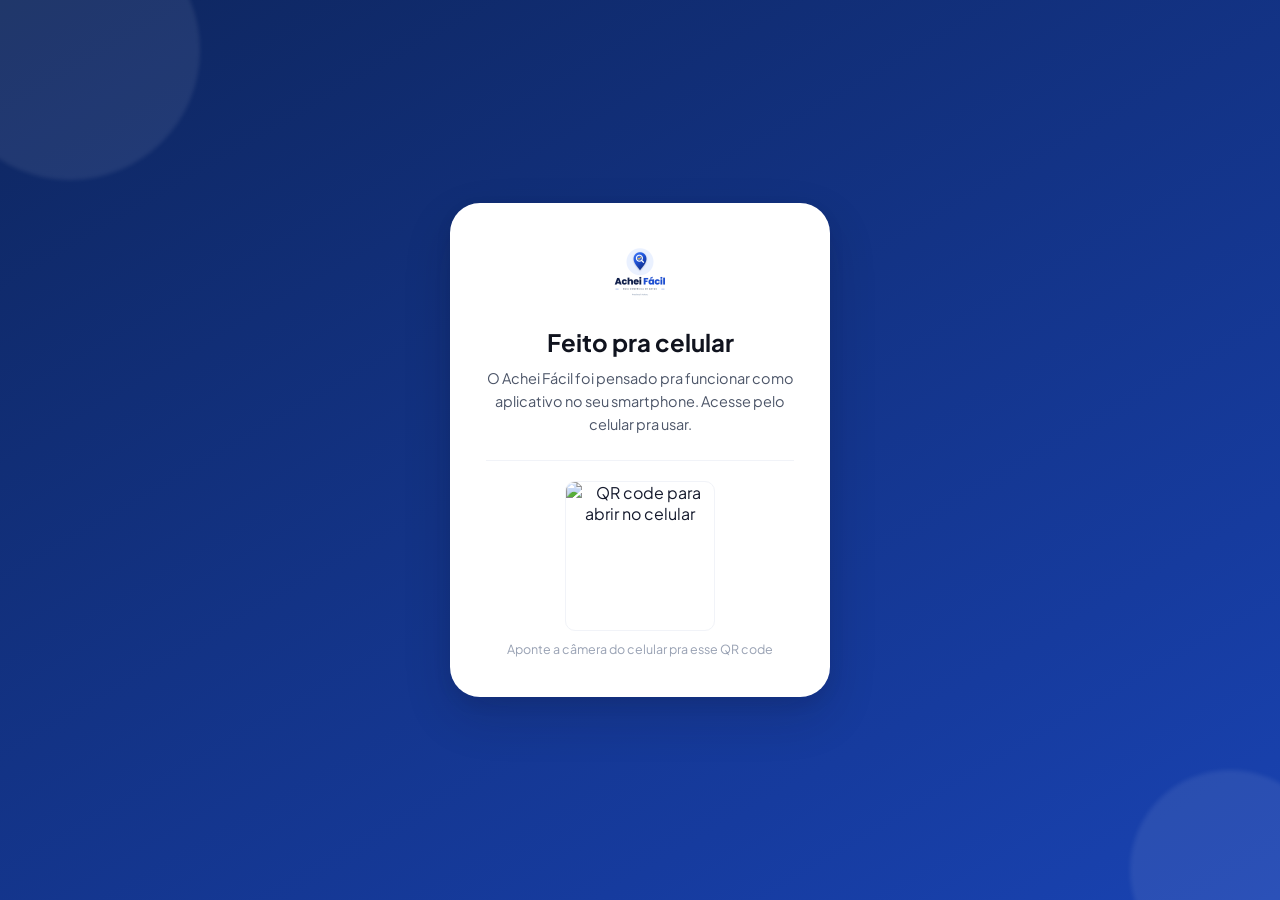
==== commit cfe6c2d3: "Add files via upload" ====
--- a/index.html
+++ b/index.html
@@ -3,14 +3,20 @@
   <head>
   <meta charset="UTF-8">
   <meta name="viewport" content="width=device-width, initial-scale=1.0, viewport-fit=cover">
-  <meta name="theme-color" content="#163B9E">
-  <title>Antas Digital — Portal da Cidade</title>
+  <meta name="theme-color" content="#FFFFFF">
+  <link rel="manifest" href="manifest.json">
+  <link rel="apple-touch-icon" href="apple-touch-icon.png">
+  <meta name="apple-mobile-web-app-capable" content="yes">
+  <meta name="mobile-web-app-capable" content="yes">
+  <meta name="apple-mobile-web-app-status-bar-style" content="default">
+  <meta name="apple-mobile-web-app-title" content="Achei Fácil">
+  <title>Achei Fácil — Portal da Cidade</title>
   <link rel="preconnect" href="https://fonts.googleapis.com">
   <link rel="preconnect" href="https://fonts.gstatic.com" crossorigin>
   <link href="https://fonts.googleapis.com/css2?family=Plus+Jakarta+Sans:wght@300;400;500;600;700;800&display=swap" rel="stylesheet">
   <link rel="stylesheet" href="https://cdn.jsdelivr.net/npm/@tabler/icons-webfont@latest/tabler-icons.min.css">
   <link rel="stylesheet" href="styles.css">
-  <link rel="stylesheet" href="app-ui.css">
+  <link rel="stylesheet" href="app-ui.css?v=3">
   <link rel="shortcut icon" href="logo.png" type="image/x-icon">
   </head>
   <body data-page="home">
@@ -18,9 +24,9 @@
   <!-- ===== DESKTOP GATE (só aparece em tela grande) ===== -->
   <div id="desktop-gate" class="desktop-gate">
     <div class="desktop-gate-card">
-      <div class="desktop-gate-logo"><img src="logo.png" alt="Antas Digital"></div>
+      <div class="desktop-gate-logo"><img src="logo.png" alt="Achei Fácil"></div>
       <h1 class="desktop-gate-title">Feito pra celular</h1>
-      <p class="desktop-gate-text">O Antas Digital foi pensado pra funcionar como aplicativo no seu smartphone. Acesse pelo celular pra usar.</p>
+      <p class="desktop-gate-text">O Achei Fácil foi pensado pra funcionar como aplicativo no seu smartphone. Acesse pelo celular pra usar.</p>
       <div class="desktop-gate-qr">
         <img id="desktop-gate-qr-img" alt="QR code para abrir no celular" width="150" height="150">
         <span>Aponte a câmera do celular pra esse QR code</span>
@@ -144,51 +150,10 @@
   </div>
 
 
-  <!-- Purchase Modal -->
-  <div id="purchase-modal" class="modal hidden" style="max-width:480px">
+  <!-- Folha do item (adicionar à sacola) — preenchida pelo sacola.js -->
+  <div id="item-sheet" class="modal item-sheet hidden">
     <div class="modal-handle"></div>
-    <div class="modal-header">
-      <h3 class="modal-title-sm">🛒 Finalizar Pedido</h3>
-      <button class="modal-close" onclick="closeModal('purchase-modal')">✕</button>
-    </div>
-    <div id="purchase-item-summary" style="background:#F0F7FF;border-radius:10px;padding:12px 14px;margin-bottom:16px;display:flex;gap:12px;align-items:center">
-      <!-- Filled by JS -->
-    </div>
-    <div class="form-group">
-      <label style="font-size:13px;font-weight:600;color:#374151">Nome completo</label>
-      <input type="text" id="purchase-name" placeholder="Seu nome completo" readonly style="background:#F3F4F6;color:#6B7280">
-    </div>
-    <div class="form-group">
-      <label style="font-size:13px;font-weight:600;color:#374151">Endereço de entrega</label>
-      <input type="text" id="purchase-address" placeholder="Rua, número, bairro, cidade">
-    </div>
-    <div class="form-group">
-      <label style="font-size:13px;font-weight:600;color:#374151">Forma de pagamento</label>
-      <select id="purchase-payment">
-        <option value="">Selecione...</option>
-        <option value="PIX">💸 PIX</option>
-        <option value="Dinheiro">💵 Dinheiro</option>
-        <option value="Cartão de Débito">💳 Cartão de Débito</option>
-        <option value="Cartão de Crédito">💳 Cartão de Crédito</option>
-        <option value="Boleto">📄 Boleto Bancário</option>
-      </select>
-    </div>
-    <div class="form-group" id="purchase-obs-group">
-      <label style="font-size:13px;font-weight:600;color:#374151">Observações (opcional)</label>
-      <textarea id="purchase-obs" rows="2" placeholder="Ex: sem cebola, entregar no portão..."></textarea>
-    </div>
-    <button class="btn-primary w-full" onclick="sendPurchaseToWhatsApp()" style="margin-top:4px;background:#25D366;display:flex;align-items:center;justify-content:center;gap:8px">
-      <svg viewBox="0 0 24 24" width="18" fill="white"><path d="M17.472 14.382c-.297-.149-1.758-.867-2.03-.967-.273-.099-.471-.148-.67.15-.197.297-.767.966-.94 1.164-.173.199-.347.223-.644.075-.297-.15-1.255-.463-2.39-1.475-.883-.788-1.48-1.761-1.653-2.059-.173-.297-.018-.458.13-.606.134-.133.298-.347.446-.52.149-.174.198-.298.298-.497.099-.198.05-.371-.025-.52-.075-.149-.669-1.612-.916-2.207-.242-.579-.487-.5-.669-.51-.173-.008-.371-.01-.57-.01-.198 0-.52.074-.792.372-.272.297-1.04 1.016-1.04 2.479 0 1.462 1.065 2.875 1.213 3.074.149.198 2.096 3.2 5.077 4.487.709.306 1.262.489 1.694.625.712.227 1.36.195 1.871.118.571-.085 1.758-.719 2.006-1.413.248-.694.248-1.289.173-1.413-.074-.124-.272-.198-.57-.347m-5.421 7.403h-.004a9.87 9.87 0 01-5.031-1.378l-.361-.214-3.741.982.998-3.648-.235-.374a9.86 9.86 0 01-1.51-5.26c.001-5.45 4.436-9.884 9.888-9.884 2.64 0 5.122 1.03 6.988 2.898a9.825 9.825 0 012.893 6.994c-.003 5.45-4.437 9.884-9.885 9.884m8.413-18.297A11.815 11.815 0 0012.05 0C5.495 0 .16 5.335.157 11.892c0 2.096.547 4.142 1.588 5.945L.057 24l6.305-1.654a11.882 11.882 0 005.683 1.448h.005c6.554 0 11.89-5.335 11.893-11.893a11.821 11.821 0 00-3.48-8.413z"/></svg>
-      Enviar pedido via WhatsApp
-    </button>
-    <p style="text-align:center;font-size:12px;color:#9CA3AF;margin-top:10px">Você será direcionado ao WhatsApp da empresa para confirmar o pedido.</p>
-  </div>
-
-  <!-- News Detail Modal -->
-  <div id="news-modal" class="modal modal-lg hidden">
-    <div class="modal-handle"></div>
-    <button class="modal-close" onclick="closeModal('news-modal')">✕</button>
-    <div id="news-modal-content"></div>
+    <div id="item-sheet-body"></div>
   </div>
 
   <!-- Event Detail Modal -->
@@ -204,8 +169,8 @@
       <a href="#" class="nav-logo" onclick="showPage('home');return false">
         <div class="logo-mark"><img src="logo-mark.png" alt=""></div>
         <div class="appbar-brand">
-          <span>Antas Digital</span>
-          <small><i class="ti ti-map-pin"></i> Antas, BA</small>
+          <span>Achei Fácil</span>
+          <small><i class="ti ti-map-pin"></i> Antas, BA <i class="ti ti-chevron-down"></i></small>
         </div>
       </a>
       <div class="nav-actions">
@@ -279,6 +244,23 @@
       </div>
     </section>
 
+    <!-- Lojas (lista estilo iFood) -->
+    <section class="app-block" id="lojas-block">
+      <div class="container">
+        <div class="app-block-header">
+          <div>
+            <h2 class="app-block-title">Lojas</h2>
+            <p class="app-block-sub">Organizadas por categoria</p>
+          </div>
+          <button class="app-block-link" onclick="openAllLojas()">Ver todas</button>
+        </div>
+        <div id="lojas-list" class="store-groups">
+          <div class="store-row"><div class="store-card store-card--skel"><span class="skeleton"></span></div><div class="store-card store-card--skel"><span class="skeleton"></span></div><div class="store-card store-card--skel"><span class="skeleton"></span></div></div>
+        </div>
+        <button class="see-all-btn hidden" id="lojas-see-all" onclick="openAllLojas()"></button>
+      </div>
+    </section>
+
     <!-- Eventos -->
     <section class="app-block">
       <div class="container">
@@ -293,19 +275,6 @@
       </div>
     </section>
 
-    <!-- Notícias -->
-    <section class="app-block">
-      <div class="container">
-        <div class="app-block-header">
-          <div>
-            <h2 class="app-block-title">Notícias</h2>
-            <p class="app-block-sub">O que está acontecendo na cidade.</p>
-          </div>
-          <button class="app-block-link" onclick="showPage('news')">Ver todas</button>
-        </div>
-        <div class="news-grid" id="news-grid"></div>
-      </div>
-    </section>
 
     <!-- Divulgar negócio -->
     <section class="app-block">
@@ -431,6 +400,36 @@
   </div>
 
   <!-- CATEGORY PAGE -->
+  <!-- TODAS AS LOJAS -->
+  <div id="page-lojas" class="page">
+    <div class="page-header">
+      <button class="back-btn" onclick="showPage('home')" aria-label="Voltar"><i class="ti ti-arrow-left"></i></button>
+      <div>
+        <h1 class="page-title">Lojas</h1>
+        <p class="page-subtitle" id="lojas-page-count"></p>
+      </div>
+    </div>
+    <div class="container page-body">
+      <div class="search-page-bar">
+        <i class="ti ti-search"></i>
+        <input type="search" id="lojas-page-search" placeholder="Buscar loja pelo nome" oninput="renderLojasPage()">
+      </div>
+      <div class="chip-row" id="lojas-page-filters"></div>
+      <div id="lojas-page-list"></div>
+    </div>
+  </div>
+
+  <!-- SACOLA -->
+  <div id="page-sacola" class="page">
+    <div class="page-header">
+      <button class="back-btn" onclick="voltarDaSacola()" aria-label="Voltar"><i class="ti ti-arrow-left"></i></button>
+      <div><h1 class="page-title">Sacola</h1></div>
+      <button class="page-header-action" onclick="limparSacola()">Limpar</button>
+    </div>
+    <div class="container" id="sacola-body"></div>
+    <div class="sacola-footer" id="sacola-footer"></div>
+  </div>
+
   <div id="page-category" class="page">
     <div class="page-header">
       <button class="back-btn" onclick="showPage('home')" aria-label="Voltar"><i class="ti ti-arrow-left"></i></button>
@@ -499,19 +498,6 @@
     </div>
   </div>
 
-  <!-- NEWS PAGE -->
-  <div id="page-news" class="page">
-    <div class="page-header">
-      <button class="back-btn" onclick="showPage('home')" aria-label="Voltar"><i class="ti ti-arrow-left"></i></button>
-      <h1 class="page-title">Notícias</h1>
-    </div>
-    <div class="container">
-      <div class="news-grid-full" id="news-page-grid">
-        <!-- JS rendered -->
-      </div>
-    </div>
-  </div>
-
   <!-- EVENTS PAGE -->
   <div id="page-events" class="page">
     <div class="page-header">
@@ -590,7 +576,7 @@
       <!-- Menu list (always visible) -->
     <div class="profile-menu-divider"></div>
 
-<button class="profile-menu-item" onclick="window.open('https://wa.me/5575988307844?text=Olá! Tenho interesse em divulgar minha empresa no Antas Digital.','_blank')">
+<button class="profile-menu-item" onclick="window.open('https://wa.me/5575988307844?text=Olá! Tenho interesse em divulgar minha empresa no Achei Fácil.','_blank')">
   <span class="profile-menu-icon">🏢</span>
   <span class="profile-menu-label">Divulgar Empresa</span>
   <span class="profile-menu-arrow">›</span>
@@ -652,6 +638,8 @@
 
 
   <!-- ===== BOTTOM NAV (Mobile) ===== -->
+  <div id="cart-bar" class="cart-bar hidden"></div>
+
   <nav class="bottom-nav">
     <button class="bottom-nav-item active" data-nav="home" onclick="showPage('home')">
       <span class="bnav-icon"><i class="ti ti-home"></i></span><span>Início</span>
@@ -661,9 +649,6 @@
     </button>
     <button class="bottom-nav-item" data-nav="utilidades" onclick="showPage('utilidades')">
       <span class="bnav-icon"><i class="ti ti-building-bank"></i></span><span>Utilidades</span>
-    </button>
-    <button class="bottom-nav-item" data-nav="news" onclick="showPage('news')">
-      <span class="bnav-icon"><i class="ti ti-news"></i></span><span>Notícias</span>
     </button>
     <button class="bottom-nav-item" data-nav="profile" onclick="showPage('profile')">
       <span class="bnav-icon"><i class="ti ti-user"></i></span><span>Perfil</span>
@@ -686,7 +671,7 @@
   ">
     <h3 style="margin:0 0 8px;color:#0f172a;">🔔 Receber notificações?</h3>
     <p style="margin:0 0 14px;color:#475569;font-size:14px;">
-      Podemos enviar avisos sobre notícias, eventos e novidades da cidade.
+      Podemos enviar avisos sobre eventos, promoções e novidades da cidade.
     </p>
 
     <button onclick="aceitarNotificacoes()" class="btn-primary w-full">
@@ -732,11 +717,13 @@
   window.DB = db;
   window.AUTH = auth;
   window.STORAGE = storage;
-  window.FB = { collection, getDocs, addDoc, doc, getDoc, updateDoc, increment, query, where, orderBy, limit, onSnapshot, setDoc, deleteDoc };
+  window.FB = { collection, getDocs, addDoc, doc, getDoc, updateDoc, increment, query, where, orderBy, limit, onSnapshot, setDoc, deleteDoc, serverTimestamp };
   window.FB_AUTH = { createUserWithEmailAndPassword, signInWithEmailAndPassword, signOut, onAuthStateChanged, sendPasswordResetEmail, GoogleAuthProvider, signInWithPopup, updateProfile, googleProvider };
 
   // ─── REGISTRO DE ACESSOS (para estatísticas no painel admin) ───
   (async function registrarAcesso() {
+    // Testes no computador (Live Server, localhost) não contam como visita
+    if (/^(localhost|127\.0\.0\.1|\[::1\])$/.test(location.hostname)) return;
     try {
       await addDoc(collection(db, 'acessos_site'), {
         ts: serverTimestamp(),
@@ -753,6 +740,13 @@
   onAuthStateChanged(auth, (user) => {
     window.currentUser = user;
     updateAuthUI(user);
+    window.sacolaAuthMudou?.();
+    // Continua o pedido que estava esperando o login
+    if (user && window._acaoAposLogin !== undefined) {
+      const acao = window._acaoAposLogin;
+      window._acaoAposLogin = undefined;
+      if (typeof acao === 'function') setTimeout(acao, 350);
+    }
     if (user) {
       loadFavorites();
       checkUserEmpresa(user.uid);
@@ -866,11 +860,10 @@
   // ─── FIRESTORE DATA LOADING ───
   let allCompanies = [];
   let allEvents = [];
-  let allNews = [];
   let allCatalogItems = [];
 
   async function loadAll() {
-    await Promise.all([loadCompanies(), loadEvents(), loadNews(), loadCatalogItems()]);
+    await Promise.all([loadCompanies(), loadEvents(), loadCatalogItems()]);
     animateStats();
   }
 
@@ -931,6 +924,11 @@
   neighborhood: data.bairro || data.neighborhood || '',
   gallery: data.gallery || data.fotos || [],
   horarios: data.horarios || {},
+  fazEntrega: data.fazEntrega,
+  aceitaRetirada: data.aceitaRetirada,
+  taxaEntrega: data.taxaEntrega,
+  pedidoMinimo: data.pedidoMinimo,
+  tempoEntrega: data.tempoEntrega || '',
   logo: data.logo || data.logoUrl || '',
   cover: data.cover || data.capaUrl || '',
   lat: data.lat || null,
@@ -949,10 +947,11 @@
 
     } catch(e) {
       console.error(e);
-      allCompanies = getDemoCompanies();
+      allCompanies = getDemoCompanies() || [];
     }
 
     renderHighlights();
+    renderLojas();
     renderCategories();
     updateMapMarkers();
     document.getElementById('stat-companies').dataset.target = allCompanies.length;
@@ -987,39 +986,6 @@
     renderEventsPage();
     document.getElementById('stat-events').dataset.target = allEvents.length;
   }
-
-  async function loadNews() {
-    allNews = []; // garante array antes de qualquer coisa
-    try {
-      const snap = await getDocs(
-        query(collection(db,'noticias'), orderBy('criadoEm','desc'), limit(6))
-      );
-
-      allNews = snap.docs.map(d => {
-        const data = d.data();
-
-        return {
-          id: d.id,
-          title: data.title || data.titulo || '',
-          image: data.image || data.imagemUrl || '',
-          summary: data.summary || data.resumo || '',
-          content: data.content || data.texto || '',
-          date: data.date || data.criadoEm || new Date(),
-          category: data.category || data.categoria || 'Geral',
-          author: data.author || data.autor || ''
-        };
-      });
-
-    } catch(e) {
-      console.warn('Notícias: usando dados de demonstração.', e.code);
-      allNews = (typeof getDemoNews === 'function') ? getDemoNews() : [];
-    }
-
-    if (!Array.isArray(allNews)) allNews = [];
-    renderNews();
-    renderNewsPage();
-  }
-
 
   async function loadFavorites() {
     if (!window.currentUser) return;
@@ -1179,7 +1145,24 @@
       company.tiktok && { icon:'brand-tiktok', label:'@'+clean(company.tiktok), url:'https://tiktok.com/@'+clean(company.tiktok) },
       company.website && { icon:'world', label:company.website.replace(/^https?:\/\//,''), url:company.website },
     ].filter(Boolean);
-    const hours = buildHoursHTML(company.horarios||{});
+    // Só mostra se está aberto ou fechado agora; os horários o dono edita no painel da empresa
+    const openNow = window.isOpenNow ? window.isOpenNow(company.horarios) : null;
+    const statusPill = openNow === true
+      ? '<span class="cp-status is-open"><span class="cp-status-dot"></span>Aberto agora</span>'
+      : openNow === false ? '<span class="cp-status"><span class="cp-status-dot"></span>Fechado agora</span>' : '';
+
+    window._currentCompany = company;
+    // Faixa de entrega (só para quem vende pelo app: cardápio e produtos)
+    const vende = ['cardapio','produtos'].includes(getCategoryContent(company.category)?.tipo);
+    const fmt = v => 'R$ ' + Number(v).toFixed(2).replace('.', ',');
+    const deliveryInfo = !vende ? [] : [
+      company.fazEntrega !== false && (typeof company.taxaEntrega === 'number'
+        ? `<span><i class="ti ti-motorbike"></i> ${company.taxaEntrega === 0 ? 'Entrega grátis' : 'Entrega ' + fmt(company.taxaEntrega)}</span>`
+        : `<span><i class="ti ti-motorbike"></i> Faz entrega</span>`),
+      company.tempoEntrega && `<span><i class="ti ti-clock"></i> ${company.tempoEntrega}</span>`,
+      typeof company.pedidoMinimo === 'number' && company.pedidoMinimo > 0 && `<span>Mínimo ${fmt(company.pedidoMinimo)}</span>`,
+      company.fazEntrega === false && company.aceitaRetirada !== false && `<span><i class="ti ti-building-store"></i> Só retirada</span>`,
+    ].filter(Boolean);
 
     document.getElementById('company-topbar-title').textContent = company.name;
     const favBtn = document.getElementById('company-fav-btn');
@@ -1191,17 +1174,16 @@
       <div class="cp-cover" style="${cover ? `background-image:url('${cover}')` : `background:linear-gradient(135deg, ${catColor}, ${catColor}88)`}"></div>
       <div class="cp-body">
         <div class="cp-head">
-          <div class="cp-logo">${company.logo ? `<img src="${company.logo}" alt="">` : `<span>${company.name[0]}</span>`}</div>
+          <div class="cp-logo">${company.logo ? `<img src="${company.logo}" alt="">` : `<span>${initialOf(company.name)}</span>`}</div>
           <div class="cp-head-info">
             <h2 class="cp-name">${company.name}</h2>
             ${place ? `<p class="cp-place"><i class="ti ti-map-pin"></i> ${place}</p>` : ''}
-            ${company.sponsored ? '<span class="badge-sponsor"><i class="ti ti-star-filled"></i> Patrocinado</span>' : ''}
+            ${deliveryInfo.length ? `<div class="cp-delivery">${deliveryInfo.join('<i class="cp-dot"></i>')}</div>` : ''}
+            ${(statusPill || company.sponsored) ? `<div class="cp-badges">${statusPill}${company.sponsored ? '<span class="badge-sponsor"><i class="ti ti-star-filled"></i> Patrocinado</span>' : ''}</div>` : ''}
           </div>
         </div>
 
-        ${company.description ? `<section class="cp-section"><h3>Sobre</h3><p class="cp-text">${company.description}</p></section>` : ''}
-
-        ${hours ? `<section class="cp-section">${hours}</section>` : ''}
+        ${company.description ? `<section class="cp-section"><h3>Sobre</h3><p class="cp-text cp-text--clamp" onclick="this.classList.remove('cp-text--clamp')">${company.description}</p></section>` : ''}
 
         <section class="cp-section cp-catalog">${buildCategoryTabs(company)}</section>
 
@@ -1237,7 +1219,10 @@
     showPage('company');
     loadCompanyRatings(company.id);
     loadCompanyContent(company.id, company.category);
-  };
+    window.updateCartBar && window.updateCartBar();
+  };
+  window.getCompanyById = id => allCompanies.find(c => c.id === id);
+  window.getCategoryContent = category => getCategoryContent(category);
 
   // ─── MAPEAMENTO CATEGORIA → TIPO DE CONTEÚDO ───
   const CATEGORY_CONTENT = {
@@ -1256,6 +1241,13 @@
     'Contabilidade e Finanças': { tipo: 'servicos',  label: '💰 Serviços',     colecao: 'catalogo' },
     'Advocacia e Jurídico':     { tipo: 'servicos',  label: '⚖️ Serviços',     colecao: 'catalogo' },
     'Transporte':               { tipo: 'servicos',  label: '🚗 Serviços',     colecao: 'catalogo' },
+    'Aniversário':              { tipo: 'produtos',  label: '🎂 Produtos',     colecao: 'catalogo' },
+    'Presentes':                { tipo: 'produtos',  label: '🎁 Produtos',     colecao: 'catalogo' },
+    'Empregos':                 { tipo: 'servicos',  label: '💼 Vagas e serviços', colecao: 'catalogo' },
+    'Grupos':                   { tipo: 'servicos',  label: '👥 Atividades',   colecao: 'catalogo' },
+    'Influenciadores':          { tipo: 'servicos',  label: '📱 Divulgação',   colecao: 'catalogo' },
+    'Artistas':                 { tipo: 'servicos',  label: '🎨 Serviços',     colecao: 'catalogo' },
+    'Religião e Igrejas':       { tipo: 'servicos',  label: '⛪ Programação',  colecao: 'catalogo' },
   };
 
   // Busca em CATEGORY_CONTENT ignorando espaços/maiúsc/acentuação (mesmo problema do normCat)
@@ -1305,39 +1297,116 @@
         } catch(e) {}
       }
 
-      // Agrupa por "tipo" (ex: Lanches, Bebidas, Sobremesas) quando houver mais de um grupo
+      // Agrupa por "tipo" (ex: Pratos, Bebidas, Serviços) quando houver mais de um grupo
+      const TIPO_LABEL = { prato:'Pratos', produto:'Produtos', servico:'Serviços', outro:'Outros' };
       const groups = {};
       docs.forEach(d => {
-        const item = d.data();
-        const tipo = (item.tipo || '').trim() || 'Itens';
+        const item = { ...d.data(), _id: d.id };
+        const raw = (item.tipo || '').trim();
+        const tipo = TIPO_LABEL[raw.toLowerCase()] || (raw ? raw[0].toUpperCase() + raw.slice(1) : 'Itens');
         (groups[tipo] = groups[tipo] || []).push(item);
       });
       const groupNames = Object.keys(groups);
       const showGroupHeaders = groupNames.length > 1;
 
-      // Cartões lado a lado (foto, nome, preço); toque abre o pedido
-      const renderItem = (item) => {
-        const foto = item.fotoUrl || item.foto || '';
-        const nome = item.nome || item.titulo || item.name || '—';
+      const readItem = (item) => {
         const preco = item.preco || item.valor || item.price || 0;
-        const precoFmt = preco > 0 ? `R$ ${parseFloat(preco).toFixed(2).replace('.',',')}` : '';
-        const desc = item.descricao || item.description || '';
-        const disponivel = item.status !== 'indisponivel' && item.status !== 'inativo';
-        const itemDataJson = JSON.stringify({nome, preco, precoFmt, foto, desc}).replace(/'/g,"\\'").replace(/"/g,'&quot;');
-        return `<div class="product-card ${disponivel?'':'is-unavailable'}" ${disponivel?`onclick="openPurchaseModal(${itemDataJson})"`:''}>
-          <div class="product-card-img">${foto ? `<img src="${foto}" alt="" loading="lazy">` : `<span>${cfg.label.split(' ')[0]}</span>`}</div>
-          <div class="product-card-body">
-            <p class="product-card-name">${nome}</p>
-            ${precoFmt ? `<p class="product-card-price">${precoFmt}</p>` : '<p class="product-card-price product-card-price--muted">Consultar preço</p>'}
-            ${!disponivel ? '<span class="product-card-tag">Indisponível</span>' : ''}
+        const r = {
+          foto: item.fotoUrl || item.foto || '',
+          nome: item.nome || item.titulo || item.name || '—',
+          desc: item.descricao || item.description || '',
+          precoFmt: preco > 0 ? `R$ ${parseFloat(preco).toFixed(2).replace('.',',')}` : (item.gratuito ? 'Gratuito' : ''),
+          disponivel: item.status !== 'indisponivel' && item.status !== 'inativo',
+        };
+        r.preco = preco;
+        r.click = r.disponivel
+          ? `onclick="openPurchaseModal(${JSON.stringify({id:item._id, nome:r.nome, preco, precoFmt:r.precoFmt, foto:r.foto, desc:r.desc}).replace(/'/g,"\\'").replace(/"/g,'&quot;')})"`
+          : '';
+        return r;
+      };
+      const groupId = (g) => `cat-g-${companyId}-${groupNames.indexOf(g)}`;
+      const groupNav = showGroupHeaders
+        ? `<div class="cat-nav" id="cat-nav-${companyId}">${groupNames.map((g, i) => `<button type="button" class="${i ? '' : 'is-active'}" data-target="${groupId(g)}" onclick="document.getElementById('${groupId(g)}').scrollIntoView({behavior:'smooth',block:'start'})">${g}</button>`).join('')}</div>`
+        : '';
+      const watchGroups = () => {
+        const nav = document.getElementById(`cat-nav-${companyId}`);
+        if (!nav || !('IntersectionObserver' in window)) return;
+        const io = new IntersectionObserver(entries => {
+          entries.forEach(en => {
+            if (!en.isIntersecting) return;
+            nav.querySelectorAll('button').forEach(b => {
+              const on = b.dataset.target === en.target.id;
+              b.classList.toggle('is-active', on);
+              if (on) nav.scrollTo({ left: b.offsetLeft - 16, behavior: 'smooth' });
+            });
+          });
+        }, { rootMargin: '-130px 0px -60% 0px' });
+        groupNames.forEach(g => { const el = document.getElementById(groupId(g)); el && io.observe(el); });
+      };
+
+      if (cfg.tipo === 'cardapio') {
+        // ─── CARDÁPIO (Alimentação): nome, descrição e preço à esquerda; foto à direita ───
+        const renderDish = (item) => {
+          const it = readItem(item);
+          return `<div class="dish ${it.disponivel?'':'is-off'}" ${it.click}>
+            <div class="dish-info">
+              <p class="dish-name">${it.nome}</p>
+              ${it.desc ? `<p class="dish-desc">${it.desc}</p>` : ''}
+              <div class="dish-bottom">
+                ${it.precoFmt ? `<span class="dish-price">${it.precoFmt}</span>` : '<span class="dish-price is-muted">Consultar preço</span>'}
+                ${!it.disponivel ? '<span class="dish-off">Esgotado</span>' : ''}
+              </div>
+            </div>
+            <div class="dish-photo">
+              ${it.foto ? `<img src="${it.foto}" alt="" loading="lazy">` : '<i class="ti ti-tools-kitchen-2"></i>'}
+              ${it.disponivel ? '<span class="dish-add"><i class="ti ti-plus"></i></span>' : ''}
+            </div>
+          </div>`;
+        };
+        container.innerHTML = `<div class="cardapio">${groupNav}${groupNames.map(g => `
+          <div class="cardapio-group" id="${groupId(g)}">
+            ${showGroupHeaders ? `<h4 class="cardapio-group-title">${g}</h4>` : ''}
+            ${groups[g].map(renderDish).join('')}
+          </div>`).join('')}</div>`;
+        watchGroups();
+        return;
+      }
+
+      // ─── CATÁLOGO (serviços, produtos, imóveis): cartões limpos e diretos ───
+      const isService = cfg.tipo === 'servicos';
+      const renderPro = (item) => {
+        const it = readItem(item);
+        const media = it.foto
+          ? `<img src="${it.foto}" alt="" loading="lazy">`
+          : `<i class="ti ti-${isService ? 'briefcase' : cfg.tipo === 'imoveis' ? 'home' : 'package'}"></i>`;
+        const price = it.precoFmt
+          ? `<span class="pro-price">${isService && it.preco > 0 ? '<small>a partir de</small>' : ''}${it.precoFmt}</span>`
+          : '<span class="pro-price is-muted">Sob consulta</span>';
+        if (isService) {
+          return `<div class="svc ${it.disponivel?'':'is-off'}" ${it.click}>
+            <div class="svc-media">${media}</div>
+            <div class="svc-info">
+              <p class="svc-name">${it.nome}</p>
+              ${it.desc ? `<p class="svc-desc">${it.desc}</p>` : ''}
+              <div class="svc-bottom">${price}${!it.disponivel ? '<span class="dish-off">Indisponível</span>' : ''}</div>
+            </div>
+            ${it.disponivel ? '<i class="ti ti-chevron-right svc-go"></i>' : ''}
+          </div>`;
+        }
+        return `<div class="prod ${it.disponivel?'':'is-off'}" ${it.click}>
+          <div class="prod-media">${media}${!it.disponivel ? '<span class="prod-off">Indisponível</span>' : ''}</div>
+          <div class="prod-info">
+            <p class="prod-name">${it.nome}</p>
+            ${price}
           </div>
         </div>`;
       };
-
-      container.innerHTML = groupNames.map(g => `
-        ${showGroupHeaders ? `<div class="menu-group-title">${g}</div>` : ''}
-        <div class="product-scroll">${groups[g].map(renderItem).join('')}</div>
-      `).join('');
+      container.innerHTML = `<div class="catalogo-pro">${groupNav}${groupNames.map(g => `
+        <div class="pro-group" id="${groupId(g)}">
+          ${showGroupHeaders ? `<h4 class="pro-group-title">${g}</h4>` : ''}
+          <div class="${isService ? 'svc-list' : 'prod-grid'}">${groups[g].map(renderPro).join('')}</div>
+        </div>`).join('')}</div>`;
+      watchGroups();
     } catch(e) {
       console.warn('Conteúdo da empresa:', e.code);
       container.innerHTML = `<p class="menu-empty">Nenhum item encontrado.</p>`;
@@ -1352,67 +1421,7 @@
     window.open(`https://wa.me/55${num}`, '_blank');
   };
 
-  // ─── PURCHASE MODAL ───
-  window.openPurchaseModal = function(item) {
-    if (!window.currentUser) {
-      openModal('auth-modal');
-      showToast('Faça login para comprar 🔒', 'info');
-      return;
-    }
-    // Save current item for later use
-    window._purchaseItem = item;
-
-    // Fill summary card
-    const summaryEl = document.getElementById('purchase-item-summary');
-    summaryEl.innerHTML = `
-      ${item.foto ? `<img src="${item.foto}" alt="${item.nome}" style="width:60px;height:60px;object-fit:cover;border-radius:8px;flex-shrink:0">` : `<div style="width:60px;height:60px;background:#EAF0FE;border-radius:8px;display:flex;align-items:center;justify-content:center;font-size:24px;flex-shrink:0">🛍️</div>`}
-      <div style="flex:1;min-width:0">
-        <div style="font-weight:700;font-size:14px;color:#111827;white-space:nowrap;overflow:hidden;text-overflow:ellipsis">${item.nome}</div>
-        ${item.precoFmt ? `<div style="font-size:16px;font-weight:800;color:#1E4FD1;margin-top:2px">${item.precoFmt}</div>` : '<div style="font-size:13px;color:#6B7280">Preço a combinar</div>'}
-      </div>`;
-
-    // Pre-fill user name (readonly)
-    const user = window.currentUser;
-    document.getElementById('purchase-name').value = user.displayName || user.email || '';
-    // Clear fields
-    document.getElementById('purchase-address').value = '';
-    document.getElementById('purchase-payment').value = '';
-    document.getElementById('purchase-obs').value = '';
-
-    openModal('purchase-modal');
-  };
-
-  window.sendPurchaseToWhatsApp = function() {
-    const address = document.getElementById('purchase-address').value.trim();
-    const payment = document.getElementById('purchase-payment').value;
-    const obs = document.getElementById('purchase-obs').value.trim();
-    const user = window.currentUser;
-    const item = window._purchaseItem;
-
-    if (!address) return showToast('Informe o endereço de entrega', 'error');
-    if (!payment) return showToast('Selecione a forma de pagamento', 'error');
-
-    const whatsapp = (window._currentCompanyWhatsapp || '').replace(/\D/g,'');
-    if (!whatsapp) return showToast('Empresa sem WhatsApp cadastrado', 'error');
-
-    const nome = user.displayName || user.email || 'Cliente';
-    const preco = item.precoFmt || 'A combinar';
-    const produto = item.nome || 'Produto';
-
-    const msg = `🛒 *NOVO PEDIDO — Antas Digital*\n\n`
-      + `👤 *Cliente:* ${nome}\n`
-      + `📦 *Produto:* ${produto}\n`
-      + `💰 *Valor:* ${preco}\n`
-      + `📍 *Endereço:* ${address}\n`
-      + `💳 *Pagamento:* ${payment}\n`
-      + (obs ? `📝 *Obs:* ${obs}\n` : '')
-      + `\n_Pedido realizado pelo portal Antas Digital_`;
-
-    const url = `https://wa.me/55${whatsapp}?text=${encodeURIComponent(msg)}`;
-    closeModal('purchase-modal');
-    window.open(url, '_blank');
-    showToast('Pedido enviado! 🎉', 'success');
-  };
+  // Compra: folha do item, sacola e envio ficam no sacola.js
 
   window.openAddress = function(address) {
     window.open('https://www.google.com/maps/search/?api=1&query=' + encodeURIComponent(address + ', Antas - BA'), '_blank');
@@ -1581,7 +1590,7 @@
     const place = c.neighborhood || (c.address||'').split(',').slice(-2).join(',').trim();
     return `<button class="biz-card" onclick="openCompanyById('${c.id}')">
       <div class="biz-card-photo" style="${photo ? `background-image:url('${photo}')` : `background:linear-gradient(135deg, ${catColor}, ${catColor}99)`}">
-        ${photo ? '' : `<span>${(c.name||'?')[0]}</span>`}
+        ${photo ? '' : `<span>${initialOf(c.name)}</span>`}
       </div>
       ${c.sponsored ? '<span class="badge-sponsor"><i class="ti ti-star-filled"></i> Patrocinado</span>' : ''}
       <h3 class="biz-card-name">${c.name}</h3>
@@ -1589,6 +1598,154 @@
       ${place ? `<p class="biz-card-place"><i class="ti ti-map-pin"></i> ${place}</p>` : ''}
     </button>`;
   }
+
+  // ─── HORÁRIO: aberto agora? (null = sem horário cadastrado) ───
+  const DAY_KEYS = ['domingo','segunda','terca','quarta','quinta','sexta','sabado'];
+  function getDayHours(horarios, key) {
+    const alt = {terca:'terça', sabado:'sábado'}[key];
+    return horarios?.[key] || (alt && horarios?.[alt]);
+  }
+  function isOpenNow(horarios) {
+    if (!horarios || !Object.keys(horarios).length) return null;
+    const now = new Date();
+    const h = getDayHours(horarios, DAY_KEYS[now.getDay()]);
+    if (!h || !h.aberto) return false;
+    const [oh,om] = (h.abertura||'00:00').split(':').map(Number);
+    const [ch,cm] = (h.fechamento||'23:59').split(':').map(Number);
+    const cur = now.getHours()*60 + now.getMinutes();
+    return cur >= oh*60+om && cur <= ch*60+cm;
+  }
+  window.isOpenNow = isOpenNow;
+
+  // Linha de loja no estilo iFood: logo redondo, nome, nota · categoria · bairro
+  // Primeira letra do nome, ignorando o prefixo "[TESTE]"
+  function initialOf(name) {
+    return ((name || '').replace(/^\[TESTE\]\s*/i, '').trim()[0] || '?').toUpperCase();
+  }
+  window.initialOf = initialOf;
+
+  function bizRow(c) {
+    const open = isOpenNow(c.horarios);
+    const meta = [
+      c.rating ? `<b class="biz-row-star"><i class="ti ti-star-filled"></i> ${Number(c.rating).toFixed(1)}</b>` : '',
+      c.category || '',
+      c.neighborhood || ''
+    ].filter(Boolean).join(' <span class="biz-row-dot">•</span> ');
+    return `<button class="biz-row${open===false?' is-closed':''}" onclick="openCompanyById('${c.id}')">
+      <div class="biz-row-logo">${c.logo ? `<img src="${c.logo}" alt="" loading="lazy">` : `<span>${initialOf(c.name)}</span>`}</div>
+      <div class="biz-row-info">
+        <strong>${c.name}</strong>
+        <small>${meta}</small>
+        ${open===true ? '<span class="biz-row-status is-open">Aberto agora</span>' : open===false ? '<span class="biz-row-status">Fechado</span>' : ''}
+        ${c.sponsored ? '<span class="biz-row-ad">Patrocinado</span>' : ''}
+      </div>
+      <i class="ti ti-chevron-right biz-row-arrow"></i>
+    </button>`;
+  }
+
+  // Ordem padrão: abertas primeiro, depois patrocinadas, depois mais vistas
+  function sortLojas(list, filter) {
+    if (filter === 'open') list = list.filter(c => isOpenNow(c.horarios) === true);
+    if (filter === 'rating') return list.sort((a,b) => (b.rating||0) - (a.rating||0));
+    return list.sort((a,b) => {
+      const oa = isOpenNow(a.horarios) === false ? 1 : 0, ob = isOpenNow(b.horarios) === false ? 1 : 0;
+      return oa - ob || (b.sponsored?1:0) - (a.sponsored?1:0) || (b.views||0) - (a.views||0);
+    });
+  }
+  const emptyLojas = f => `<div class="empty-state"><p>${f==='open' ? 'Nenhuma loja aberta agora.' : 'Nenhuma loja cadastrada ainda.'}</p></div>`;
+
+  // ─── LOJAS POR CATEGORIA ───
+  // Agrupa as lojas na ordem das categorias do app; o que não casar vai para "Outros"
+  function groupByCategory(list) {
+    const groups = CATEGORIES.map(cat => ({ cat, items: [] }));
+    const outros = { cat: { name: 'Outros', emoji: '🏪', color: '#64748B' }, items: [] };
+    list.forEach(c => {
+      const g = groups.find(g => normCat(g.cat.name) === normCat(c.category));
+      (g || outros).items.push(c);
+    });
+    return [...groups, outros].filter(g => g.items.length);
+  }
+
+  // Cartão compacto para as faixas da home
+  function storeCard(c) {
+    const cat = CATEGORIES.find(x => normCat(x.name) === normCat(c.category)) || {};
+    const color = cat.color || '#1E4FD1';
+    const photo = c.cover || (c.gallery || [])[0] || '';
+    const open = isOpenNow(c.horarios);
+    const status = open === true ? '<span class="store-card-status is-open">Aberto</span>'
+      : open === false ? '<span class="store-card-status">Fechado</span>' : '';
+    return `<button class="store-card${open === false ? ' is-closed' : ''}" onclick="openCompanyById('${c.id}')">
+      <div class="store-card-img" style="${photo ? `background-image:url('${photo}')` : `background:linear-gradient(135deg, ${color}, ${color}aa)`}">
+        <span class="store-card-logo">${c.logo ? `<img src="${c.logo}" alt="" loading="lazy">` : initialOf(c.name)}</span>
+      </div>
+      <strong class="store-card-name">${c.name}</strong>
+      <span class="store-card-meta">${c.rating ? `<b><i class="ti ti-star-filled"></i> ${Number(c.rating).toFixed(1)}</b>` : ''}${status}</span>
+    </button>`;
+  }
+
+  // Home: uma faixa por categoria (as que têm mais lojas primeiro, até 6 faixas)
+  const LOJAS_HOME_GRUPOS = 6;
+  function renderLojas() {
+    const el = document.getElementById('lojas-list');
+    if (!el) return;
+    const all = sortLojas([...allCompanies], 'all');
+    if (!all.length) { el.innerHTML = emptyLojas('all'); return; }
+    const groups = groupByCategory(all);
+    const shown = [...groups].sort((a, b) => b.items.length - a.items.length).slice(0, LOJAS_HOME_GRUPOS)
+      .sort((a, b) => groups.indexOf(a) - groups.indexOf(b));
+    el.innerHTML = shown.map(g => `
+      <div class="store-group">
+        <div class="store-group-head">
+          <span class="store-group-icon" style="--c:${g.cat.color}">${g.cat.emoji}</span>
+          <h3>${g.cat.name}</h3>
+          <span class="store-group-count">${g.items.length}</span>
+          <button onclick="${g.cat.name === 'Outros' ? 'openAllLojas()' : `showCategory('${g.cat.name}')`}">Ver todas <i class="ti ti-chevron-right"></i></button>
+        </div>
+        <div class="store-row">${g.items.slice(0, 10).map(storeCard).join('')}</div>
+      </div>`).join('');
+    const more = document.getElementById('lojas-see-all');
+    if (more) {
+      more.classList.toggle('hidden', groups.length <= shown.length && all.length <= 10);
+      more.innerHTML = `Ver todas as ${all.length} lojas em ${groups.length} categorias <i class="ti ti-chevron-right"></i>`;
+    }
+  }
+
+  // Página com todas as lojas: busca, filtro por categoria e lista agrupada
+  let lojasPageFilter = 'all';
+  let lojasPageCat = '';
+  window.openAllLojas = function(cat) {
+    lojasPageFilter = 'all';
+    lojasPageCat = cat || '';
+    document.getElementById('lojas-page-search').value = '';
+    renderLojasPage();
+    showPage('lojas');
+  };
+  window.setLojasPageFilter = function(f) { lojasPageFilter = lojasPageFilter === f ? 'all' : f; renderLojasPage(); };
+  window.setLojasPageCat = function(c) { lojasPageCat = c; renderLojasPage(); window.scrollTo({ top: 0, behavior: 'instant' }); };
+  window.renderLojasPage = function() {
+    const sem = v => (v || '').normalize('NFD').replace(/[̀-ͯ]/g, '').toLowerCase().trim();
+    const q = sem(document.getElementById('lojas-page-search').value);
+    let list = sortLojas([...allCompanies], lojasPageFilter);
+    if (q) list = list.filter(c => sem(c.name).includes(q) || sem(c.category).includes(q));
+    const groupsAll = groupByCategory(list);
+    const groups = lojasPageCat ? groupsAll.filter(g => g.cat.name === lojasPageCat) : groupsAll;
+
+    // Chips: Abertas agora + uma por categoria com a contagem
+    document.getElementById('lojas-page-filters').innerHTML =
+      `<button class="filter-chip${lojasPageFilter === 'open' ? ' active' : ''}" onclick="setLojasPageFilter('open')"><i class="ti ti-clock"></i> Abertas agora</button>` +
+      `<button class="filter-chip${!lojasPageCat ? ' active' : ''}" onclick="setLojasPageCat('')">Todas</button>` +
+      groupsAll.map(g => `<button class="filter-chip${lojasPageCat === g.cat.name ? ' active' : ''}" onclick="setLojasPageCat('${g.cat.name}')">${g.cat.emoji} ${g.cat.name} <span class="chip-count">${g.items.length}</span></button>`).join('');
+
+    const total = groups.reduce((a, g) => a + g.items.length, 0);
+    document.getElementById('lojas-page-count').textContent = `${total} ${total === 1 ? 'loja' : 'lojas'}`;
+    document.getElementById('lojas-page-list').innerHTML = total
+      ? groups.map(g => `
+        <section class="store-section">
+          <h3 class="store-section-title"><span class="store-group-icon" style="--c:${g.cat.color}">${g.cat.emoji}</span>${g.cat.name}<span class="store-group-count">${g.items.length}</span></h3>
+          <div class="biz-list">${g.items.map(bizRow).join('')}</div>
+        </section>`).join('')
+      : (q ? '<div class="empty-state"><p>Nenhuma loja com esse nome.</p></div>' : emptyLojas(lojasPageFilter));
+  };
 
   function renderHighlights() {
     const container = document.getElementById('highlights-scroll');
@@ -1603,39 +1760,6 @@
   window.openCompanyById = function(id) {
     const c = allCompanies.find(x => x.id === id) || getDemoHighlights().find(x => x.id === id);
     if (c) openCompany(c);
-  };
-
-  function renderNews() {
-    const container = document.getElementById('news-grid');
-    container.innerHTML = allNews.slice(0,3).map(n=>newsCard(n)).join('');
-  }
-
-  function renderNewsPage() {
-    const container = document.getElementById('news-page-grid');
-    container.innerHTML = allNews.map(n=>newsCard(n)).join('');
-  }
-
-  function newsCard(n) {
-    return `<div class="news-card" onclick="openNews(${JSON.stringify(n).replace(/"/g,'&quot;')})">
-      <div class="news-img" style="background-image:url('${n.image||'https://images.unsplash.com/photo-1504711434969-e33886168f5c?w=400'}')"></div>
-      <div class="news-body">
-        <span class="news-date">${formatDate(n.date)}</span>
-        <h3 class="news-title">${n.title}</h3>
-        <p class="news-summary">${n.summary||''}</p>
-        <span class="news-read">Ler mais →</span>
-      </div>
-    </div>`;
-  }
-
-  window.openNews = function(news) {
-    document.getElementById('news-modal-content').innerHTML = `
-      ${news.image?`<div class="news-modal-img" style="background-image:url('${news.image}')"></div>`:''}
-      <div class="news-modal-body">
-        <span class="news-date">${formatDate(news.date)}</span>
-        <h2 class="news-modal-title">${news.title}</h2>
-        <p class="news-content">${news.content||news.summary}</p>
-      </div>`;
-    openModal('news-modal');
   };
 
   function renderEvents() {
@@ -1753,8 +1877,9 @@
 
   // Abre o modal de compra a partir de um produto encontrado na busca
   window.openProductFromSearch = function(company, item) {
+    window._currentCompany = allCompanies.find(c => c.id === company.id) || company;
     window._currentCompanyWhatsapp = company.whatsapp || '';
-    openPurchaseModal(item);
+    openItemSheet(item);
   };
 
   function renderFavorites() {
@@ -1766,7 +1891,7 @@
       grid.innerHTML=''; empty?.classList.remove('hidden');
     } else {
       empty?.classList.add('hidden');
-      grid.innerHTML = favCompanies.map(bizCard).join('');
+      grid.innerHTML = favCompanies.map(bizRow).join('');
     }
   }
 
@@ -1786,6 +1911,14 @@
     {name:'Tecnologia e Informática',icon:'device-laptop',emoji:'💻',color:'#7C3AED'},
     {name:'Influenciadores',icon:'speakerphone',emoji:'📣',color:'#DB2777'},
     {name:'Artistas',icon:'palette',emoji:'🎨',color:'#A855F7'},
+    {name:'Pet Shop',icon:'paw',emoji:'🐾',color:'#D97706'},
+    {name:'Educação',icon:'school',emoji:'📚',color:'#2563EB'},
+    {name:'Imóveis',icon:'home',emoji:'🏠',color:'#0D9488'},
+    {name:'Esporte e Lazer',icon:'ball-football',emoji:'⚽',color:'#16A34A'},
+    {name:'Eventos e Festas',icon:'confetti',emoji:'🎉',color:'#C026D3'},
+    {name:'Contabilidade e Finanças',icon:'calculator',emoji:'💰',color:'#0F766E'},
+    {name:'Advocacia e Jurídico',icon:'scale',emoji:'⚖️',color:'#475569'},
+    {name:'Religião e Igrejas',icon:'building-church',emoji:'⛪',color:'#9333EA'},
   ];
 
   let categoriesExpanded = false;
@@ -1859,7 +1992,7 @@
   function renderCategoryCompanies(companies) {
     const grid = document.getElementById('category-companies-grid');
     if (!companies.length) { grid.innerHTML='<div class="empty-state"><p>Nenhuma empresa nesta categoria ainda.</p></div>'; return; }
-    grid.innerHTML = companies.map(bizCard).join('');
+    grid.innerHTML = companies.map(bizRow).join('');
   }
 
   window.filterCategoryCompanies = function(val) {
@@ -2112,9 +2245,6 @@
   function getDemoEvents() {
   
   }
-  function getDemoNews() {
-   
-  }
 
   // ─── PROFILE MENU CLICK ───
   window.handleProfileMenuClick = function(section) {
@@ -2131,51 +2261,6 @@
       showToast('Em breve...', 'info');
     }
   };
-
-  // ─── BUSINESS HOURS HELPER ───
-  function buildHoursHTML(horarios) {
-    const DAYS = [
-      {key:'segunda',label:'Seg'},
-      {key:'terça',label:'Ter'},
-      {key:'quarta',label:'Qua'},
-      {key:'quinta',label:'Qui'},
-      {key:'sexta',label:'Sex'},
-      {key:'sábado',label:'Sáb'},
-      {key:'domingo',label:'Dom'},
-    ];
-    if (!horarios || !Object.keys(horarios).length) return '';
-    const now = new Date();
-    const dayIndex = (now.getDay() + 6) % 7;
-    const todayKey = DAYS[dayIndex]?.key;
-    const todayH = horarios[todayKey];
-    let statusBadge = '';
-    if (todayH) {
-      if (todayH.aberto) {
-        const [oh,om] = (todayH.abertura||'00:00').split(':').map(Number);
-        const [ch,cm] = (todayH.fechamento||'23:59').split(':').map(Number);
-        const cur = now.getHours()*60 + now.getMinutes();
-        if (cur >= oh*60+om && cur <= ch*60+cm) {
-          statusBadge = '<span style="display:inline-flex;align-items:center;gap:4px;background:#D1FAE5;color:#065F46;padding:3px 10px;border-radius:999px;font-size:12px;font-weight:700">🟢 Aberto agora</span>';
-        } else {
-          statusBadge = '<span style="display:inline-flex;align-items:center;gap:4px;background:#FEE2E2;color:#991B1B;padding:3px 10px;border-radius:999px;font-size:12px;font-weight:700">🔴 Fechado</span>';
-        }
-      } else {
-        statusBadge = '<span style="display:inline-flex;align-items:center;gap:4px;background:#FEE2E2;color:#991B1B;padding:3px 10px;border-radius:999px;font-size:12px;font-weight:700">🔴 Fechado hoje</span>';
-      }
-    }
-    const rows = DAYS.map(d => {
-      const h = horarios[d.key];
-      if (!h || !h.aberto) return `<div style="display:flex;gap:8px;font-size:13px;padding:4px 0;color:#9CA3AF"><span style="width:28px;font-weight:600">${d.label}</span><span>Fechado</span></div>`;
-      return `<div style="display:flex;gap:8px;font-size:13px;padding:4px 0"><span style="width:28px;font-weight:600">${d.label}</span><span>${h.abertura} – ${h.fechamento}</span></div>`;
-    }).join('');
-    return `<div style="margin:16px 0;padding:14px;background:#F9FAFB;border-radius:14px">
-      <div style="display:flex;align-items:center;justify-content:space-between;margin-bottom:10px">
-        <strong style="font-size:14px">🕐 Horário de Funcionamento</strong>
-        ${statusBadge}
-      </div>
-      <div>${rows}</div>
-    </div>`;
-  }
 
   // ─── RATINGS ───
   window.loadCompanyRatings = async function(companyId) {
@@ -2447,7 +2532,7 @@
   const data = await response.json();
       const typing = document.querySelector('.typing-indicator');
       if (typing) typing.remove();
-      const answer = data.choices?.[0]?.message?.content || 'Não encontrei essa informação cadastrada no Antas Digital no momento.';
+      const answer = data.choices?.[0]?.message?.content || 'Não encontrei essa informação cadastrada no Achei Fácil no momento.';
       appendAIMessage(answer, 'bot');
     } catch(e) {
       const typing = document.querySelector('.typing-indicator');
@@ -2506,7 +2591,9 @@
 
   // ─── ADS CAROUSEL ───
   // Edite este array pra trocar os anúncios (pode vir do Firestore depois, se quiser).
+  // "plain": a imagem já traz o texto, então não leva legenda nem sombra. "action": o que o toque faz.
   const homeAds = [
+    { img: 'anuncie-aqui.svg', title: 'Sua empresa aqui! Divulgue grátis no Achei Fácil', plain: true, action: 'openBusinessModal()' },
     { img: 'https://images.unsplash.com/photo-1441986300917-64674bd600d8?w=900&q=70&auto=format', tag: 'Promoção', title: 'Sua empresa aqui em destaque', subtitle: 'Anuncie pro público de Antas', link: null },
     { img: 'https://images.unsplash.com/photo-1556742049-0cfed4f6a45d?w=900&q=70&auto=format', tag: 'Novidade', title: 'Espaço publicitário disponível', subtitle: 'Fale com a gente pra reservar', link: null },
     { img: 'https://images.unsplash.com/photo-1607082349566-187342175e2f?w=900&q=70&auto=format', tag: 'Destaque', title: 'Alcance clientes na região', subtitle: 'Toque para saber mais', link: null }
@@ -2521,13 +2608,13 @@
     if (!track || !dots || !wrap || !homeAds.length) { if (wrap) wrap.style.display = 'none'; return; }
 
     track.innerHTML = homeAds.map(ad => `
-      <a class="ad-slide" ${ad.link ? `href="${ad.link}" target="_blank" rel="noopener"` : `onclick="return false"`}>
+      <a class="ad-slide${ad.plain ? ' ad-slide--plain' : ''}" ${ad.link ? `href="${ad.link}" target="_blank" rel="noopener"` : `onclick="${ad.action ? ad.action + ';' : ''}return false"`}>
         <img src="${ad.img}" alt="${ad.title}" loading="lazy">
-        <div class="ad-slide-info">
+        ${ad.plain ? '' : `<div class="ad-slide-info">
           ${ad.tag ? `<span class="ad-slide-tag">${ad.tag}</span><br>` : ''}
           <div class="ad-slide-title">${ad.title}</div>
           ${ad.subtitle ? `<div class="ad-slide-subtitle">${ad.subtitle}</div>` : ''}
-        </div>
+        </div>`}
       </a>`).join('');
 
     dots.innerHTML = homeAds.map((_, i) =>
@@ -2582,7 +2669,7 @@
   <div id="cookie-notif" style="position:fixed;bottom:90px;left:16px;right:16px;background:#fff;border-radius:18px;padding:18px;box-shadow:0 10px 35px rgba(0,0,0,.25);z-index:999999;display:none;">
     <h3 style="margin:0 0 8px;color:#0f172a;">🔔 Receber notificações?</h3>
     <p style="margin:0 0 14px;color:#475569;font-size:14px;">
-      Podemos enviar avisos sobre notícias, eventos e novidades da cidade.
+      Podemos enviar avisos sobre eventos, promoções e novidades da cidade.
     </p>
     <button onclick="aceitarNotificacoes()" class="btn-primary w-full">Aceitar notificações</button>
     <button onclick="recusarNotificacoes()" style="margin-top:10px;width:100%;background:transparent;border:0;color:#64748b;font-size:14px;">Agora não</button>
@@ -2592,6 +2679,7 @@
   <script src="https://unpkg.com/leaflet@1.9.4/dist/leaflet.js"></script>
 
   <script src="app.js"></script>
+  <script src="sacola.js?v=2"></script>
   <script>
   // Sobrescreve showPage do app.js para funcionar com IDs do index (page-xxx)
   window.showPage = function(pageId) {
@@ -2610,8 +2698,9 @@
       // Telas internas marcam a aba de onde vieram
       const UTIL_PAGES = ['utilidades','bus','servicos','promocoes','vagas','classificados','map'];
       const navKey = UTIL_PAGES.includes(pageId) ? 'utilidades'
-        : ['news','events','profile'].includes(pageId) ? pageId : 'home';
+        : ['events','profile'].includes(pageId) ? pageId : 'home';
       document.querySelectorAll('.bottom-nav-item').forEach(b => b.classList.toggle('active', b.dataset.nav === navKey));
+      window.updateCartBar && window.updateCartBar();
     } else {
       console.warn('Pagina nao encontrada:', pageId);
     }
@@ -2623,7 +2712,7 @@
   };
 
   // ─── MODAL HELPERS (global) ───
-  const MODAL_IDS = ['auth-modal','business-modal','company-modal','news-modal','event-modal','purchase-modal'];
+  const MODAL_IDS = ['auth-modal','business-modal','company-modal','event-modal','item-sheet'];
 
   window.openModal = function(id) {
     document.getElementById(id)?.classList.remove('hidden');
@@ -2720,7 +2809,7 @@
   </script>
 
 <div id="ai-floating-chat" class="ai-floating-chat hidden">
-  <div class="ai-floating-header">    <span>IA Antas Digital</span>
+  <div class="ai-floating-header">    <span>IA Achei Fácil</span>
     <button onclick="toggleAIChat()">✕</button>
   </div>
 
@@ -2736,4 +2825,4 @@
   </div>
 </div>
   </body>
-  </html>+  </html>
--- a/styles.css
+++ b/styles.css
@@ -12,7 +12,7 @@
   --purple-xlight: #EDF2FE;
   --purple-glass: rgba(30,79,209,0.12);
 
-  /* brand gradient + gold accent (from the Antas Digital mark) */
+  /* brand gradient + gold accent (from the Achei Fácil mark) */
   --brand-gradient: linear-gradient(135deg, #163B9E 0%, #1E4FD1 55%, #3D6BF0 100%);
   --gold: #C6922A;
   --gold-light: #E8C878;
--- a/app-ui.css
+++ b/app-ui.css
@@ -1,5 +1,5 @@
 /* ═══════════════════════════════════════════════
-   ANTAS DIGITAL — VISUAL DE APLICATIVO
+   ACHEI FÁCIL — VISUAL DE APLICATIVO
    Carregado depois do styles.css. Só cuida do visual.
 ═══════════════════════════════════════════════ */
 
@@ -439,3 +439,583 @@
 .product-col-noimg { display: flex; align-items: center; justify-content: center; font-size: 30px; background: var(--app-soft); }
 .product-col-price, .product-col-name { padding: 0 10px; }
 .product-col-price { color: var(--app-blue); }
+
+/* ═══════════════════════════════════════════════
+   CAMADA "ESTILO IFOOD"
+   Fundo branco, topo limpo, listas em linha e faixas
+   cinzas separando as seções. Fica por último de propósito.
+═══════════════════════════════════════════════ */
+
+:root {
+  --app-bg: #FFFFFF;
+  --app-band: #F4F5F7;
+  --app-fill: #F2F3F5;
+}
+
+html, body { overscroll-behavior-y: none; }
+body { background: #fff; -webkit-tap-highlight-color: transparent; }
+button, .biz-row, .menu-row, .category-card, .bottom-nav-item, .filter-chip { -webkit-user-select: none; user-select: none; }
+
+/* ─── Topo branco ─── */
+.navbar.appbar { background: #fff; border-bottom: 0; }
+.appbar .logo-mark { width: 36px; height: 36px; background: none; padding: 0; border-radius: 0; }
+.appbar-brand span { color: var(--app-text); font-size: 17px; }
+.appbar-brand small { color: var(--app-blue); font-weight: 700; font-size: 13px; }
+.appbar-btn { background: var(--app-fill); color: var(--app-text); width: 42px; height: 42px; }
+.appbar-btn--solid { background: var(--app-fill); color: var(--app-blue); }
+.appbar .user-avatar { background: var(--app-blue); color: #fff; width: 42px; height: 42px; }
+
+/* ─── Busca cinza que gruda no topo ─── */
+.home-search {
+  position: sticky; top: calc(var(--navbar-h) + env(safe-area-inset-top, 0px)); z-index: 60;
+  background: #fff; padding: 4px 0 12px;
+}
+.home-search .search-bar {
+  background: var(--app-fill); border: 0; border-radius: 12px; box-shadow: none;
+}
+.home-search .search-bar:focus-within { background: #fff; box-shadow: 0 0 0 2px var(--app-blue); }
+.home-search .search-bar input { background: transparent; padding: 14px 12px 14px 48px; }
+.home-search .search-icon { left: 16px; color: var(--app-muted); font-size: 20px; }
+
+/* ─── Seções separadas por faixa cinza ─── */
+.app-block, .ads-carousel-section { padding: 22px 0 22px; }
+.app-block + .app-block,
+.ads-carousel-section + .app-block,
+.app-block + .ads-carousel-section { border-top: 8px solid var(--app-band); }
+.app-block:last-child { padding-bottom: 28px; }
+.app-block-title { font-size: 18px; }
+.app-block-sub { font-size: 13px; }
+.app-block-header { margin-bottom: 14px; }
+
+/* ─── Categorias em fileira horizontal ─── */
+#categories-grid {
+  display: flex; gap: 12px; overflow-x: auto;
+  margin: 0 -16px; padding: 2px 16px 4px;
+  scroll-snap-type: x proximity; scrollbar-width: none;
+}
+#categories-grid::-webkit-scrollbar { display: none; }
+#categories-grid .category-card { flex: 0 0 70px; scroll-snap-align: start; gap: 6px; }
+#categories-grid .cat-icon { width: 64px; height: 64px; border-radius: 16px; font-size: 30px; }
+#categories-grid .cat-name { font-size: 11.5px; }
+.categories-grid--all .cat-icon { border-radius: 18px; }
+
+/* ─── Destaques: cartões menores, sem sombra ─── */
+.biz-card { flex-basis: 72%; border-radius: 16px; box-shadow: none; padding: 0 0 12px; border: 0; gap: 2px; }
+.biz-card-photo { border-radius: 12px; margin-bottom: 6px; }
+.biz-card-name { font-size: 15px; padding: 0 2px; }
+.biz-card-cat, .biz-card-place { font-size: 13px; padding: 0 2px; }
+.biz-card .badge-sponsor { font-size: 11px; padding: 3px 8px; }
+
+/* ─── Lista de lojas em linha ─── */
+.biz-list { display: flex; flex-direction: column; }
+.biz-row {
+  display: flex; align-items: center; gap: 14px; width: 100%;
+  padding: 12px 0; text-align: left; background: none;
+  border-bottom: 1px solid #F0F1F4;
+}
+.biz-row:last-child { border-bottom: 0; }
+.biz-row:active { background: #FAFAFB; }
+.biz-row-logo {
+  width: 60px; height: 60px; border-radius: 50%; overflow: hidden; flex-shrink: 0;
+  border: 1px solid #ECEDF1; background: var(--app-soft);
+  display: flex; align-items: center; justify-content: center;
+}
+.biz-row-logo img { width: 100%; height: 100%; object-fit: cover; }
+.biz-row-logo span { font-size: 22px; font-weight: 800; color: var(--app-blue); }
+.biz-row-info { flex: 1; min-width: 0; display: flex; flex-direction: column; gap: 2px; align-items: flex-start; }
+.biz-row-info strong {
+  font-size: 15px; font-weight: 700; color: var(--app-text);
+  max-width: 100%; white-space: nowrap; overflow: hidden; text-overflow: ellipsis;
+}
+.biz-row-info small {
+  font-size: 13px; color: var(--app-muted);
+  max-width: 100%; white-space: nowrap; overflow: hidden; text-overflow: ellipsis;
+}
+.biz-row-star { color: #E7A100; font-weight: 700; }
+.biz-row-star i { font-size: 12px; }
+.biz-row-dot { color: #C4C8D2; margin: 0 1px; }
+.biz-row-status { font-size: 12px; font-weight: 700; color: #B42318; }
+.biz-row-status.is-open { color: #0F9D6B; }
+.biz-row-ad { font-size: 11px; font-weight: 600; color: var(--app-muted); }
+.biz-row-arrow { font-size: 18px; color: #C4C8D2; flex-shrink: 0; }
+.biz-row.is-closed .biz-row-logo { filter: grayscale(1); opacity: .6; }
+.biz-row.is-closed .biz-row-info strong { color: var(--app-muted); }
+
+.biz-row-skel { display: flex; align-items: center; gap: 14px; padding: 12px 0; }
+.biz-row-skel > .skeleton { width: 60px; height: 60px; border-radius: 50%; flex-shrink: 0; }
+.biz-row-skel > div { flex: 1; display: flex; flex-direction: column; gap: 8px; }
+.biz-row-skel > div .skeleton { height: 12px; width: 60%; }
+.biz-row-skel > div .skeleton + .skeleton { width: 40%; }
+
+.companies-grid { gap: 0; }
+#favorites-grid { padding: 0 16px 16px !important; }
+
+/* Filtros mais compactos */
+.filter-chip { height: 36px; padding: 0 14px; font-size: 13px; border: 1px solid #E3E5EA; background: #fff; }
+.filter-chip.active { background: var(--app-text); border-color: var(--app-text); color: #fff; }
+
+/* ─── Publicidade e conteúdo ─── */
+.ads-carousel { border-radius: 14px; box-shadow: none; }
+.event-card { border-radius: 14px; box-shadow: none; }
+.news-card { border-radius: 14px; border: 0; background: none; padding: 0; }
+.news-img { border-radius: 12px; }
+.promo-banner { border-radius: 14px; }
+
+/* ─── Telas internas ─── */
+.page-header, .company-topbar { background: rgba(255,255,255,.96); border-bottom: 1px solid #F0F1F4; }
+.back-btn { border: 0; background: var(--app-fill); border-radius: 50%; width: 42px; height: 42px; }
+.company-topbar .back-btn { background: var(--app-fill); }
+.round-btn { border: 0; background: var(--app-fill); width: 42px; height: 42px; }
+.round-btn--soft { border-radius: 50%; }
+.util-tile, .bus-route, .search-result-block { border-radius: 14px; }
+.search-page-bar { background: var(--app-fill); border: 0; border-radius: 12px; }
+.search-page-bar:focus-within { background: #fff; box-shadow: 0 0 0 2px var(--app-blue); }
+
+/* ─── Página da empresa ─── */
+#page-company { background: #fff; }
+.cp-cover { height: 200px; }
+.cp-head { margin-top: -42px; position: relative; z-index: 2; flex-direction: column; align-items: flex-start; gap: 10px; }
+.cp-logo { width: 84px; height: 84px; border-radius: 50%; border: 4px solid #fff; background: #fff; box-shadow: 0 2px 10px rgba(16,19,30,.12); }
+.cp-head-info { gap: 4px; }
+.cp-name { font-size: 20px; }
+.cp-section { margin: 0 -16px; padding: 20px 16px; border-top: 8px solid var(--app-band); }
+.cp-section:first-of-type { border-top: 0; }
+.cp-section > h3 { font-size: 17px; }
+.cp-text { font-size: 14px; }
+.cp-text--clamp {
+  display: -webkit-box; -webkit-line-clamp: 2; -webkit-box-orient: vertical; overflow: hidden; cursor: pointer;
+}
+
+/* Cardápio: linhas com foto à direita */
+.cp-catalog .menu-section-title { font-size: 17px; }
+.cp-catalog .menu-group-title {
+  margin: 18px 0 2px; font-size: 15px; font-weight: 800; color: var(--app-text);
+  text-transform: none; letter-spacing: 0;
+}
+.cp-catalog .menu-row { padding: 16px 0; gap: 14px; border-bottom: 1px solid #F0F1F4; align-items: flex-start; }
+.cp-catalog .menu-row:hover { background: none; margin: 0; padding-left: 0; padding-right: 0; }
+.cp-catalog .menu-row:active { background: #FAFAFB; }
+.cp-catalog .menu-row-name { font-size: 15px; font-weight: 600; }
+.cp-catalog .menu-row-desc { font-size: 13px; color: var(--app-muted); }
+.cp-catalog .menu-row-price { font-size: 15px; font-weight: 700; color: var(--app-text); }
+.cp-catalog .menu-row-price--muted { font-size: 13px; font-weight: 600; color: var(--app-muted); }
+.cp-catalog .menu-row-thumb, .cp-catalog .menu-row-thumb img { width: 96px; height: 96px; border-radius: 10px; }
+
+/* Barra de contato fixa */
+.company-actionbar { box-shadow: 0 -4px 16px rgba(16,19,30,.06); }
+.cta-whatsapp, .cta-call { height: 52px; border-radius: 12px; font-size: 15px; }
+
+/* ─── Barra inferior ─── */
+.bottom-nav { border-top: 1px solid #ECEDF1; }
+.bottom-nav-item { color: #9AA0AE; font-size: 11px; }
+.bottom-nav-item.active { color: var(--app-text); }
+.bottom-nav-item.active .bnav-icon i { color: var(--app-blue); }
+
+/* ─── Transição de tela: entra pela direita ─── */
+@keyframes page-slide-in {
+  from { opacity: .4; transform: translateX(24px); }
+  to { opacity: 1; transform: none; }
+}
+.page.active { animation: page-slide-in .24s cubic-bezier(.22,.85,.32,1); }
+#page-home.active,
+#page-utilidades.active, #page-events.active, #page-news.active, #page-profile.active { animation: none; }
+@media (prefers-reduced-motion: reduce) { .page.active { animation: none; } }
+
+/* Modais e toast arredondados como bottom sheet */
+.modal { border-radius: 20px 20px 0 0; }
+
+/* ═══════════════════════════════════════════════
+   PÁGINA DA EMPRESA — STATUS, CARDÁPIO E CATÁLOGO
+═══════════════════════════════════════════════ */
+
+/* Selo aberto / fechado (os horários ficam só no painel da empresa) */
+.cp-badges { display: flex; flex-wrap: wrap; gap: 6px; }
+.cp-status {
+  display: inline-flex; align-items: center; gap: 6px;
+  padding: 5px 11px; border-radius: 999px;
+  background: #FEECEB; color: #B42318; font-size: 12.5px; font-weight: 700;
+}
+.cp-status-dot { width: 8px; height: 8px; border-radius: 50%; background: currentColor; }
+.cp-status.is-open { background: #E3F6EE; color: #0F7A55; }
+.cp-status.is-open .cp-status-dot { box-shadow: 0 0 0 3px rgba(15,157,107,.2); }
+
+/* Título da seção */
+.cp-catalog .menu-section-header { margin-bottom: 2px; }
+
+/* Atalhos para os grupos (Pratos, Bebidas…): ficam presos abaixo da barra do topo */
+.cat-nav {
+  position: sticky; top: calc(62px + env(safe-area-inset-top, 0px)); z-index: 300;
+  display: flex; gap: 8px; overflow-x: auto; scrollbar-width: none;
+  margin: 6px -16px 0; padding: 8px 16px 10px;
+  background: var(--app-bg); border-bottom: 1px solid #F0F1F4;
+}
+.cat-nav::-webkit-scrollbar { display: none; }
+.cat-nav button {
+  flex-shrink: 0; height: 34px; padding: 0 14px; border-radius: 999px;
+  background: var(--app-fill); color: var(--app-muted);
+  font-size: 13px; font-weight: 700; white-space: nowrap;
+  transition: background .15s, color .15s;
+}
+.cat-nav button.is-active { background: var(--app-text); color: #fff; }
+.cardapio-group, .pro-group { scroll-margin-top: 124px; }
+
+/* ─── Cardápio (Alimentação) ─── */
+.cardapio-group-title, .pro-group-title {
+  margin: 22px 0 2px; font-size: 16px; font-weight: 800; color: var(--app-text); letter-spacing: -.01em;
+}
+.dish {
+  display: flex; gap: 14px; align-items: stretch;
+  padding: 16px 0; border-bottom: 1px solid #F0F1F4; cursor: pointer;
+}
+.cardapio-group:last-child .dish:last-child { border-bottom: 0; }
+.dish:active { background: #FAFAFB; }
+.dish.is-off { cursor: default; opacity: .5; }
+.dish-info { flex: 1; min-width: 0; display: flex; flex-direction: column; }
+.dish-name {
+  font-size: 15.5px; font-weight: 700; color: var(--app-text); line-height: 1.3;
+  display: -webkit-box; -webkit-line-clamp: 2; -webkit-box-orient: vertical; overflow: hidden;
+}
+.dish-desc {
+  margin-top: 4px; font-size: 13px; line-height: 1.45; color: var(--app-muted);
+  display: -webkit-box; -webkit-line-clamp: 2; -webkit-box-orient: vertical; overflow: hidden;
+}
+.dish-bottom { margin-top: auto; padding-top: 10px; display: flex; align-items: center; gap: 8px; }
+.dish-price { font-size: 15.5px; font-weight: 800; color: var(--app-text); }
+.dish-price.is-muted { font-size: 13px; font-weight: 600; color: var(--app-muted); }
+.dish-off { font-size: 11.5px; font-weight: 700; color: #B42318; background: #FEECEB; padding: 2px 8px; border-radius: 999px; }
+.dish-photo {
+  position: relative; width: 96px; height: 96px; flex-shrink: 0;
+  border-radius: 14px; overflow: visible; background: #FFF4E8;
+  display: flex; align-items: center; justify-content: center;
+}
+.dish-photo img { width: 100%; height: 100%; object-fit: cover; border-radius: 14px; }
+.dish-photo > i { font-size: 30px; color: #F2B776; }
+.dish-add {
+  position: absolute; right: -6px; bottom: -6px;
+  width: 32px; height: 32px; border-radius: 50%;
+  display: flex; align-items: center; justify-content: center;
+  background: #fff; color: var(--app-blue);
+  box-shadow: 0 2px 8px rgba(16,19,30,.18);
+}
+.dish-add i { font-size: 18px; }
+
+/* ─── Catálogo de serviços ─── */
+.svc-list { display: flex; flex-direction: column; gap: 10px; margin-top: 10px; }
+.svc {
+  display: flex; align-items: center; gap: 14px; padding: 12px 14px;
+  background: #fff; border: 1px solid var(--app-line); border-radius: 16px; cursor: pointer;
+}
+.svc:active { background: #FAFAFB; }
+.svc.is-off { cursor: default; opacity: .55; }
+.svc-media {
+  width: 56px; height: 56px; flex-shrink: 0; border-radius: 14px; overflow: hidden;
+  background: var(--app-soft); color: var(--app-blue);
+  display: flex; align-items: center; justify-content: center;
+}
+.svc-media img { width: 100%; height: 100%; object-fit: cover; }
+.svc-media i { font-size: 26px; }
+.svc-info { flex: 1; min-width: 0; }
+.svc-name { font-size: 15px; font-weight: 700; color: var(--app-text); line-height: 1.3; }
+.svc-desc {
+  margin-top: 2px; font-size: 13px; line-height: 1.4; color: var(--app-muted);
+  display: -webkit-box; -webkit-line-clamp: 1; -webkit-box-orient: vertical; overflow: hidden;
+}
+.svc-bottom { display: flex; align-items: center; gap: 8px; margin-top: 6px; }
+.svc-bottom .pro-price { flex-direction: row; align-items: baseline; gap: 4px; }
+.svc-go { flex-shrink: 0; font-size: 20px; color: #B8BDC9; }
+
+/* Preço do catálogo */
+.pro-price { display: flex; flex-direction: column; font-size: 15px; font-weight: 800; color: var(--app-text); line-height: 1.2; }
+.pro-price small { font-size: 11px; font-weight: 600; color: var(--app-muted); }
+.pro-price.is-muted { font-size: 13px; font-weight: 600; color: var(--app-muted); }
+
+/* ─── Catálogo de produtos / imóveis: grade de 2 colunas ─── */
+.prod-grid { display: grid; grid-template-columns: repeat(2, minmax(0, 1fr)); gap: 12px; margin-top: 10px; }
+@media (min-width: 640px) { .prod-grid { grid-template-columns: repeat(3, minmax(0, 1fr)); } }
+.prod {
+  display: flex; flex-direction: column; overflow: hidden; cursor: pointer;
+  background: #fff; border: 1px solid var(--app-line); border-radius: 16px;
+}
+.prod:active { transform: scale(.98); }
+.prod.is-off { cursor: default; opacity: .55; }
+.prod-media {
+  position: relative; aspect-ratio: 1 / 1; background: var(--app-soft); color: var(--app-blue);
+  display: flex; align-items: center; justify-content: center;
+}
+.prod-media img { width: 100%; height: 100%; object-fit: cover; }
+.prod-media > i { font-size: 30px; opacity: .45; }
+.prod-off {
+  position: absolute; left: 8px; top: 8px;
+  font-size: 11px; font-weight: 700; color: #fff; background: rgba(21,26,45,.8);
+  padding: 3px 8px; border-radius: 999px;
+}
+.prod-info { padding: 10px 12px 12px; display: flex; flex-direction: column; gap: 6px; flex: 1; }
+.prod-name {
+  font-size: 14px; font-weight: 700; color: var(--app-text); line-height: 1.3;
+  display: -webkit-box; -webkit-line-clamp: 2; -webkit-box-orient: vertical; overflow: hidden;
+}
+.prod-info .pro-price { margin-top: auto; padding-top: 4px; }
+
+/* Anúncio "Divulgue aqui": a arte já tem o texto, sem sombra por cima */
+.ad-slide--plain::after { display: none; }
+
+/* ═══════════════════════════════════════════════
+   LOJAS NA HOME — "Ver todas"
+═══════════════════════════════════════════════ */
+.see-all-btn {
+  width: 100%; margin-top: 8px; height: 48px; border-radius: 12px;
+  display: flex; align-items: center; justify-content: center; gap: 4px;
+  background: var(--app-fill); color: var(--app-text); font-size: 14px; font-weight: 700;
+}
+.see-all-btn i { font-size: 18px; color: var(--app-muted); }
+.see-all-btn:active { background: #E8EAEE; }
+#page-lojas .search-page-bar { margin-bottom: 14px; }
+
+/* ═══════════════════════════════════════════════
+   SACOLA (estilo app de delivery)
+═══════════════════════════════════════════════ */
+
+/* Faixa de entrega na página da loja */
+.cp-delivery { display: flex; flex-wrap: wrap; align-items: center; gap: 6px; font-size: 13px; color: var(--app-muted); }
+.cp-delivery span { display: inline-flex; align-items: center; gap: 4px; }
+.cp-delivery span i { font-size: 16px; color: var(--app-blue); }
+.cp-dot { width: 3px; height: 3px; border-radius: 50%; background: #C4C8D2; }
+
+/* Seletor de quantidade */
+.qty {
+  display: inline-flex; align-items: center; flex-shrink: 0;
+  height: 48px; border: 1px solid var(--app-line); border-radius: 12px; background: #fff;
+}
+.qty button { width: 44px; height: 100%; display: flex; align-items: center; justify-content: center; color: var(--app-blue); }
+.qty button i { font-size: 20px; }
+.qty span { min-width: 24px; text-align: center; font-size: 16px; font-weight: 800; font-variant-numeric: tabular-nums; }
+.qty--sm { height: 36px; border-radius: 10px; }
+.qty--sm button { width: 34px; }
+.qty--sm button i { font-size: 17px; }
+.qty--sm span { min-width: 18px; font-size: 14px; }
+
+/* ─── Folha do item ─── */
+.modal.item-sheet { padding: 0; overflow-y: auto; max-height: 92vh; }
+.item-sheet .modal-handle {
+  position: absolute; top: 8px; left: 50%; transform: translateX(-50%);
+  margin: 0; z-index: 3; background: rgba(255,255,255,.85); box-shadow: 0 1px 4px rgba(0,0,0,.2);
+}
+.is-photo { aspect-ratio: 16 / 10; background: #FFF4E8; overflow: hidden; }
+.is-photo img { width: 100%; height: 100%; object-fit: cover; display: block; }
+.is-photo--empty { display: flex; align-items: center; justify-content: center; aspect-ratio: 16 / 6; }
+.is-photo--empty i { font-size: 46px; color: #E8892B; }
+.is-info { padding: 18px 20px 4px; }
+.is-name { font-size: 20px; font-weight: 800; letter-spacing: -.02em; line-height: 1.25; color: var(--app-text); }
+.is-desc { margin-top: 6px; font-size: 14px; line-height: 1.5; color: var(--app-muted); white-space: pre-line; }
+.is-price { margin-top: 12px; font-size: 18px; font-weight: 800; color: #0F7A55; }
+.is-price small { font-size: 12px; font-weight: 600; color: var(--app-muted); }
+.is-store { margin-top: 10px; display: flex; align-items: center; gap: 6px; font-size: 13px; color: var(--app-muted); }
+.is-store i { font-size: 16px; }
+.is-obs { display: block; margin: 14px 20px 0; padding-top: 14px; border-top: 8px solid var(--app-band); margin-left: 0; margin-right: 0; padding-left: 20px; padding-right: 20px; }
+.is-obs > span { display: flex; justify-content: space-between; align-items: baseline; font-size: 15px; font-weight: 800; color: var(--app-text); margin-bottom: 8px; }
+.is-obs small { font-size: 12px; font-weight: 600; color: var(--app-muted); }
+.is-obs textarea, .sc-field input, .sc-field textarea {
+  width: 100%; border: 1px solid var(--app-line); border-radius: 12px; background: #fff;
+  padding: 12px 14px; font: inherit; font-size: 16px; color: var(--app-text); resize: none; outline: none;
+}
+.is-obs textarea:focus, .sc-field input:focus, .sc-field textarea:focus { border-color: var(--app-blue); box-shadow: 0 0 0 3px rgba(30,79,209,.12); }
+.is-bar {
+  position: sticky; bottom: 0; z-index: 2; margin-top: 18px;
+  display: flex; gap: 12px; padding: 12px 20px calc(12px + env(safe-area-inset-bottom, 0px));
+  background: #fff; border-top: 1px solid #F0F1F4;
+}
+.is-add {
+  flex: 1; height: 48px; border-radius: 12px; padding: 0 16px;
+  display: flex; align-items: center; justify-content: space-between; gap: 10px;
+  background: var(--app-blue); color: #fff; font-size: 15px; font-weight: 700;
+}
+.is-add:active { background: var(--app-blue-dark); }
+.is-add strong { font-weight: 800; }
+.is-add--wa { justify-content: center; background: #1FA855; }
+.is-add--wa:active { background: #178A45; }
+.is-add i { font-size: 20px; }
+
+/* ─── Barra "Ver sacola" ─── */
+.cart-bar {
+  position: fixed; left: 12px; right: 12px; z-index: 998;
+  bottom: calc(var(--bottom-nav-h) + 12px + env(safe-area-inset-bottom, 0px));
+  animation: cart-in .25s cubic-bezier(.22,.85,.32,1);
+}
+@keyframes cart-in { from { transform: translateY(16px); opacity: 0; } to { transform: none; opacity: 1; } }
+body[data-page="company"] .cart-bar { bottom: calc(88px + env(safe-area-inset-bottom, 0px)); }
+body[data-page="company"]:has(#company-actionbar.hidden) .cart-bar { bottom: calc(14px + env(safe-area-inset-bottom, 0px)); }
+.cart-bar-btn {
+  width: 100%; height: 56px; padding: 0 16px; border-radius: 14px;
+  display: flex; align-items: center; gap: 12px; text-align: left;
+  background: var(--app-blue); color: #fff; box-shadow: 0 8px 24px rgba(30,79,209,.35);
+}
+.cart-bar-btn:active { background: var(--app-blue-dark); }
+.cart-bar-count {
+  min-width: 28px; height: 28px; padding: 0 6px; border-radius: 999px;
+  display: flex; align-items: center; justify-content: center;
+  background: rgba(255,255,255,.2); font-size: 14px; font-weight: 800;
+}
+.cart-bar-text { flex: 1; min-width: 0; display: flex; flex-direction: column; line-height: 1.2; }
+.cart-bar-text strong { font-size: 15px; }
+.cart-bar-text small { font-size: 12px; opacity: .8; white-space: nowrap; overflow: hidden; text-overflow: ellipsis; }
+.cart-bar-total { font-size: 15px; font-weight: 800; }
+body.has-cart-bar .page.active { padding-bottom: calc(var(--bottom-nav-h) + 90px); }
+body.has-cart-bar #page-company.active { padding-bottom: 170px; }
+
+/* ─── Tela da sacola ─── */
+body[data-page="sacola"] .bottom-nav { display: none; }
+#page-sacola { background: var(--app-band); min-height: 100vh; padding-bottom: calc(96px + env(safe-area-inset-bottom, 0px)); }
+#page-sacola .page-header { background: rgba(255,255,255,.96); }
+.page-header-action {
+  position: absolute; right: 16px; bottom: 18px;
+  font-size: 14px; font-weight: 700; color: #B42318; background: none;
+}
+#sacola-body { padding-top: 12px; display: flex; flex-direction: column; gap: 10px; }
+.sc-store, .sc-card { background: #fff; border-radius: 16px; padding: 16px; }
+.sc-store { display: flex; align-items: center; gap: 12px; }
+.sc-store-logo {
+  width: 48px; height: 48px; border-radius: 50%; overflow: hidden; flex-shrink: 0;
+  border: 1px solid #ECEDF1; background: var(--app-soft);
+  display: flex; align-items: center; justify-content: center;
+}
+.sc-store-logo img { width: 100%; height: 100%; object-fit: cover; }
+.sc-store-logo span { font-size: 20px; font-weight: 800; color: var(--app-blue); }
+.sc-store-info { flex: 1; min-width: 0; display: flex; flex-direction: column; gap: 2px; }
+.sc-store-info strong { font-size: 15px; white-space: nowrap; overflow: hidden; text-overflow: ellipsis; }
+.sc-store-info small { font-size: 12.5px; color: var(--app-muted); display: flex; align-items: center; gap: 4px; }
+.sc-link { font-size: 13.5px; font-weight: 700; color: var(--app-blue); background: none; white-space: nowrap; }
+.sc-card h3 { font-size: 16px; font-weight: 800; margin-bottom: 12px; color: var(--app-text); }
+.sc-card h3 small { font-size: 12px; font-weight: 600; color: var(--app-muted); margin-left: 4px; }
+.sc-item { display: flex; align-items: flex-start; gap: 12px; padding: 12px 0; border-top: 1px solid #F0F1F4; }
+.sc-card h3 + .sc-item { border-top: 0; padding-top: 0; }
+.sc-item-img { width: 52px; height: 52px; border-radius: 10px; object-fit: cover; flex-shrink: 0; }
+.sc-item-info { flex: 1; min-width: 0; }
+.sc-item-name { font-size: 14.5px; font-weight: 700; line-height: 1.3; }
+.sc-item-obs { margin-top: 2px; font-size: 12.5px; color: var(--app-muted); font-style: italic; }
+.sc-item-price { margin-top: 4px; font-size: 14px; font-weight: 800; color: var(--app-text); }
+
+.sc-seg { display: flex; gap: 8px; margin-bottom: 14px; }
+.sc-seg button, .sc-pay button {
+  flex: 1; height: 46px; border-radius: 12px; border: 1.5px solid var(--app-line); background: #fff;
+  display: flex; align-items: center; justify-content: center; gap: 6px;
+  font-size: 14px; font-weight: 700; color: var(--app-text);
+}
+.sc-seg button i, .sc-pay button i { font-size: 19px; color: var(--app-muted); }
+.sc-seg button.active, .sc-pay button.active { border-color: var(--app-blue); background: var(--app-soft); color: var(--app-blue); }
+.sc-seg button.active i, .sc-pay button.active i { color: var(--app-blue); }
+.sc-pay { display: grid; grid-template-columns: repeat(3, 1fr); gap: 8px; margin-bottom: 4px; }
+.sc-pay button { flex-direction: column; height: 70px; gap: 4px; font-size: 12.5px; text-align: center; line-height: 1.2; padding: 0 4px; }
+.sc-pay button i { font-size: 22px; }
+.sc-field { display: block; margin-top: 12px; }
+.sc-field > span { display: block; font-size: 13px; font-weight: 700; color: var(--app-text); margin-bottom: 6px; }
+.sc-field small { font-weight: 500; color: var(--app-muted); }
+.sc-hint { display: flex; gap: 6px; font-size: 13px; line-height: 1.45; color: var(--app-muted); }
+.sc-hint i { font-size: 17px; flex-shrink: 0; margin-top: 1px; }
+
+.sc-summary > div { display: flex; justify-content: space-between; padding: 4px 0; font-size: 14px; color: var(--app-muted); }
+.sc-summary .sc-total { margin-top: 6px; padding-top: 10px; border-top: 1px solid #F0F1F4; font-size: 17px; font-weight: 800; color: var(--app-text); }
+.sc-total small { font-size: 12px; font-weight: 600; color: var(--app-muted); }
+.sc-free { color: #0F7A55; }
+.sc-warn { margin-top: 10px; display: flex; align-items: center; gap: 6px; font-size: 13px; font-weight: 600; color: #B42318; background: #FEECEB; padding: 10px 12px; border-radius: 10px; }
+.sc-warn i { font-size: 18px; }
+.sc-preview h3 { display: flex; align-items: center; gap: 6px; }
+.sc-preview pre {
+  margin-top: 10px; padding: 12px; border-radius: 12px; background: #E7F8EE; color: #0B3D22;
+  font: 13px/1.5 ui-monospace, Menlo, monospace; white-space: pre-wrap; word-break: break-word;
+}
+
+.sacola-footer {
+  position: fixed; left: 0; right: 0; bottom: 0; z-index: 1000;
+  padding: 12px 16px calc(12px + env(safe-area-inset-bottom, 0px));
+  background: #fff; border-top: 1px solid var(--app-line); box-shadow: 0 -4px 16px rgba(16,19,30,.06);
+}
+.sc-send {
+  width: 100%; height: 54px; border-radius: 14px; padding: 0 18px;
+  display: flex; align-items: center; gap: 10px;
+  background: #1FA855; color: #fff; font-size: 16px; font-weight: 800;
+}
+.sc-send span { flex: 1; text-align: left; }
+.sc-send i { font-size: 22px; }
+.sc-send:active { background: #178A45; }
+.sc-send:disabled { background: #A9B0BD; }
+@media (min-width: 760px) {
+  .sacola-footer { left: 50%; right: auto; width: 560px; transform: translateX(-50%); border-radius: 16px 16px 0 0; }
+  .cart-bar { left: 50%; right: auto; width: 480px; transform: translateX(-50%); }
+}
+.page-header-action { bottom: 9px; height: 42px; display: flex; align-items: center; }
+.sc-warn--top { margin: 0; }
+
+/* ═══════════════════════════════════════════════
+   LOJAS POR CATEGORIA
+═══════════════════════════════════════════════ */
+.store-groups { display: flex; flex-direction: column; gap: 22px; }
+.store-group-head { display: flex; align-items: center; gap: 8px; margin-bottom: 10px; }
+.store-group-head h3 { font-size: 16px; font-weight: 800; color: var(--app-text); letter-spacing: -.01em; }
+.store-group-head button {
+  margin-left: auto; display: inline-flex; align-items: center; gap: 2px;
+  font-size: 13px; font-weight: 700; color: var(--app-blue); background: none; white-space: nowrap;
+}
+.store-group-head button i { font-size: 15px; }
+.store-group-icon {
+  width: 30px; height: 30px; border-radius: 9px; flex-shrink: 0;
+  display: inline-flex; align-items: center; justify-content: center; font-size: 17px;
+  background: color-mix(in srgb, var(--c, #1E4FD1) 14%, white);
+}
+.store-group-count {
+  font-size: 11.5px; font-weight: 700; color: var(--app-muted);
+  background: var(--app-fill); padding: 2px 8px; border-radius: 999px;
+}
+
+/* Faixa que desliza para o lado */
+.store-row {
+  display: flex; gap: 12px; overflow-x: auto;
+  margin: 0 -16px; padding: 0 16px 4px;
+  scroll-snap-type: x proximity; scroll-padding: 0 16px; scrollbar-width: none;
+}
+.store-row::-webkit-scrollbar { display: none; }
+.store-card {
+  flex: 0 0 136px; scroll-snap-align: start;
+  display: flex; flex-direction: column; align-items: flex-start; gap: 3px;
+  text-align: left; background: none; padding: 0;
+}
+.store-card:active { transform: scale(.97); }
+.store-card-img {
+  position: relative; width: 100%; aspect-ratio: 4 / 3; border-radius: 14px; margin-bottom: 18px;
+  background-size: cover; background-position: center; background-color: var(--app-soft);
+}
+.store-card-logo {
+  position: absolute; left: 8px; bottom: -14px;
+  width: 36px; height: 36px; border-radius: 50%; overflow: hidden;
+  display: flex; align-items: center; justify-content: center;
+  background: #fff; border: 2px solid #fff; box-shadow: 0 2px 6px rgba(16,19,30,.18);
+  font-size: 15px; font-weight: 800; color: var(--app-blue);
+}
+.store-card-logo img { width: 100%; height: 100%; object-fit: cover; }
+.store-card-name {
+  font-size: 13.5px; font-weight: 700; color: var(--app-text); line-height: 1.3;
+  display: -webkit-box; -webkit-line-clamp: 2; -webkit-box-orient: vertical; overflow: hidden;
+}
+.store-card-meta { display: flex; align-items: center; gap: 6px; font-size: 12px; }
+.store-card-meta b { color: #E7A100; font-weight: 700; display: inline-flex; align-items: center; gap: 2px; }
+.store-card-meta b i { font-size: 11px; }
+.store-card-status { font-weight: 700; color: #B42318; }
+.store-card-status.is-open { color: #0F9D6B; }
+.store-card.is-closed .store-card-img { filter: grayscale(.6); opacity: .8; }
+.store-card--skel { pointer-events: none; }
+.store-card--skel .skeleton { display: block; width: 100%; aspect-ratio: 4 / 3; border-radius: 14px; }
+
+/* Página "Todas as lojas" */
+.filter-chip i { font-size: 15px; vertical-align: -2px; }
+.chip-count { font-size: 11px; font-weight: 700; opacity: .65; margin-left: 2px; }
+.store-section + .store-section { margin-top: 22px; }
+.store-section-title {
+  position: sticky; top: calc(64px + env(safe-area-inset-top, 0px)); z-index: 5;
+  display: flex; align-items: center; gap: 8px;
+  margin: 0 -16px; padding: 10px 16px; background: rgba(255,255,255,.96);
+  font-size: 16px; font-weight: 800; color: var(--app-text);
+}
+
+/* Aviso de login na sacola */
+.sc-login-hint { display:flex; gap:8px; align-items:flex-start; margin:0 0 10px; padding:10px 12px; border-radius:12px;
+  background:#EEF3FF; color:#1E3A8A; font-size:13px; line-height:1.45; }
+.sc-login-hint i { font-size:18px; margin-top:1px; }
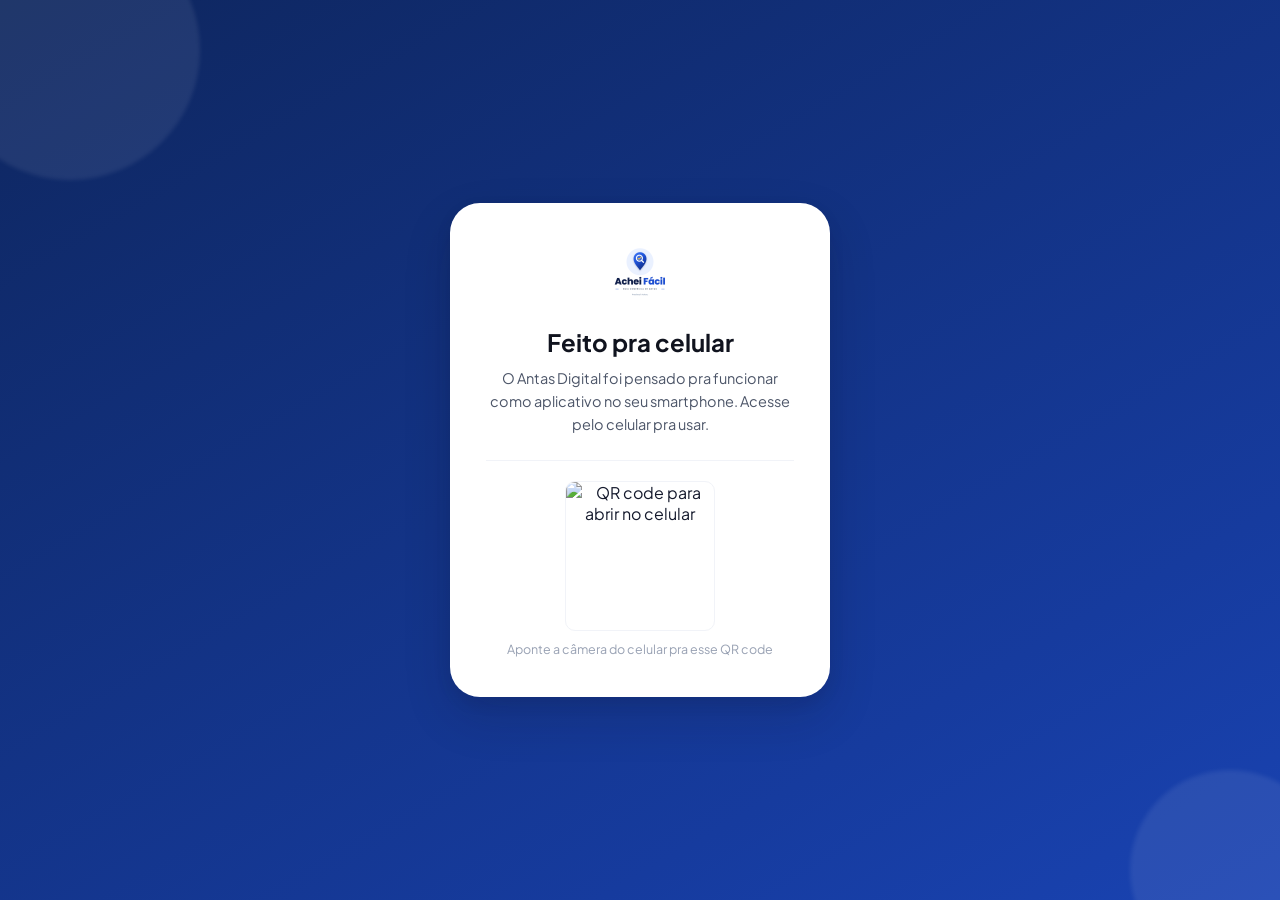
==== commit 25950faf: "Add files via upload" ====
--- a/index.html
+++ b/index.html
@@ -3,20 +3,14 @@
   <head>
   <meta charset="UTF-8">
   <meta name="viewport" content="width=device-width, initial-scale=1.0, viewport-fit=cover">
-  <meta name="theme-color" content="#FFFFFF">
-  <link rel="manifest" href="manifest.json">
-  <link rel="apple-touch-icon" href="apple-touch-icon.png">
-  <meta name="apple-mobile-web-app-capable" content="yes">
-  <meta name="mobile-web-app-capable" content="yes">
-  <meta name="apple-mobile-web-app-status-bar-style" content="default">
-  <meta name="apple-mobile-web-app-title" content="Achei Fácil">
-  <title>Achei Fácil — Portal da Cidade</title>
+  <meta name="theme-color" content="#163B9E">
+  <title>Antas Digital — Portal da Cidade</title>
   <link rel="preconnect" href="https://fonts.googleapis.com">
   <link rel="preconnect" href="https://fonts.gstatic.com" crossorigin>
   <link href="https://fonts.googleapis.com/css2?family=Plus+Jakarta+Sans:wght@300;400;500;600;700;800&display=swap" rel="stylesheet">
   <link rel="stylesheet" href="https://cdn.jsdelivr.net/npm/@tabler/icons-webfont@latest/tabler-icons.min.css">
   <link rel="stylesheet" href="styles.css">
-  <link rel="stylesheet" href="app-ui.css?v=3">
+  <link rel="stylesheet" href="app-ui.css">
   <link rel="shortcut icon" href="logo.png" type="image/x-icon">
   </head>
   <body data-page="home">
@@ -24,9 +18,9 @@
   <!-- ===== DESKTOP GATE (só aparece em tela grande) ===== -->
   <div id="desktop-gate" class="desktop-gate">
     <div class="desktop-gate-card">
-      <div class="desktop-gate-logo"><img src="logo.png" alt="Achei Fácil"></div>
+      <div class="desktop-gate-logo"><img src="logo.png" alt="Antas Digital"></div>
       <h1 class="desktop-gate-title">Feito pra celular</h1>
-      <p class="desktop-gate-text">O Achei Fácil foi pensado pra funcionar como aplicativo no seu smartphone. Acesse pelo celular pra usar.</p>
+      <p class="desktop-gate-text">O Antas Digital foi pensado pra funcionar como aplicativo no seu smartphone. Acesse pelo celular pra usar.</p>
       <div class="desktop-gate-qr">
         <img id="desktop-gate-qr-img" alt="QR code para abrir no celular" width="150" height="150">
         <span>Aponte a câmera do celular pra esse QR code</span>
@@ -150,10 +144,51 @@
   </div>
 
 
-  <!-- Folha do item (adicionar à sacola) — preenchida pelo sacola.js -->
-  <div id="item-sheet" class="modal item-sheet hidden">
+  <!-- Purchase Modal -->
+  <div id="purchase-modal" class="modal hidden" style="max-width:480px">
     <div class="modal-handle"></div>
-    <div id="item-sheet-body"></div>
+    <div class="modal-header">
+      <h3 class="modal-title-sm">🛒 Finalizar Pedido</h3>
+      <button class="modal-close" onclick="closeModal('purchase-modal')">✕</button>
+    </div>
+    <div id="purchase-item-summary" style="background:#F0F7FF;border-radius:10px;padding:12px 14px;margin-bottom:16px;display:flex;gap:12px;align-items:center">
+      <!-- Filled by JS -->
+    </div>
+    <div class="form-group">
+      <label style="font-size:13px;font-weight:600;color:#374151">Nome completo</label>
+      <input type="text" id="purchase-name" placeholder="Seu nome completo" readonly style="background:#F3F4F6;color:#6B7280">
+    </div>
+    <div class="form-group">
+      <label style="font-size:13px;font-weight:600;color:#374151">Endereço de entrega</label>
+      <input type="text" id="purchase-address" placeholder="Rua, número, bairro, cidade">
+    </div>
+    <div class="form-group">
+      <label style="font-size:13px;font-weight:600;color:#374151">Forma de pagamento</label>
+      <select id="purchase-payment">
+        <option value="">Selecione...</option>
+        <option value="PIX">💸 PIX</option>
+        <option value="Dinheiro">💵 Dinheiro</option>
+        <option value="Cartão de Débito">💳 Cartão de Débito</option>
+        <option value="Cartão de Crédito">💳 Cartão de Crédito</option>
+        <option value="Boleto">📄 Boleto Bancário</option>
+      </select>
+    </div>
+    <div class="form-group" id="purchase-obs-group">
+      <label style="font-size:13px;font-weight:600;color:#374151">Observações (opcional)</label>
+      <textarea id="purchase-obs" rows="2" placeholder="Ex: sem cebola, entregar no portão..."></textarea>
+    </div>
+    <button class="btn-primary w-full" onclick="sendPurchaseToWhatsApp()" style="margin-top:4px;background:#25D366;display:flex;align-items:center;justify-content:center;gap:8px">
+      <svg viewBox="0 0 24 24" width="18" fill="white"><path d="M17.472 14.382c-.297-.149-1.758-.867-2.03-.967-.273-.099-.471-.148-.67.15-.197.297-.767.966-.94 1.164-.173.199-.347.223-.644.075-.297-.15-1.255-.463-2.39-1.475-.883-.788-1.48-1.761-1.653-2.059-.173-.297-.018-.458.13-.606.134-.133.298-.347.446-.52.149-.174.198-.298.298-.497.099-.198.05-.371-.025-.52-.075-.149-.669-1.612-.916-2.207-.242-.579-.487-.5-.669-.51-.173-.008-.371-.01-.57-.01-.198 0-.52.074-.792.372-.272.297-1.04 1.016-1.04 2.479 0 1.462 1.065 2.875 1.213 3.074.149.198 2.096 3.2 5.077 4.487.709.306 1.262.489 1.694.625.712.227 1.36.195 1.871.118.571-.085 1.758-.719 2.006-1.413.248-.694.248-1.289.173-1.413-.074-.124-.272-.198-.57-.347m-5.421 7.403h-.004a9.87 9.87 0 01-5.031-1.378l-.361-.214-3.741.982.998-3.648-.235-.374a9.86 9.86 0 01-1.51-5.26c.001-5.45 4.436-9.884 9.888-9.884 2.64 0 5.122 1.03 6.988 2.898a9.825 9.825 0 012.893 6.994c-.003 5.45-4.437 9.884-9.885 9.884m8.413-18.297A11.815 11.815 0 0012.05 0C5.495 0 .16 5.335.157 11.892c0 2.096.547 4.142 1.588 5.945L.057 24l6.305-1.654a11.882 11.882 0 005.683 1.448h.005c6.554 0 11.89-5.335 11.893-11.893a11.821 11.821 0 00-3.48-8.413z"/></svg>
+      Enviar pedido via WhatsApp
+    </button>
+    <p style="text-align:center;font-size:12px;color:#9CA3AF;margin-top:10px">Você será direcionado ao WhatsApp da empresa para confirmar o pedido.</p>
+  </div>
+
+  <!-- News Detail Modal -->
+  <div id="news-modal" class="modal modal-lg hidden">
+    <div class="modal-handle"></div>
+    <button class="modal-close" onclick="closeModal('news-modal')">✕</button>
+    <div id="news-modal-content"></div>
   </div>
 
   <!-- Event Detail Modal -->
@@ -169,8 +204,8 @@
       <a href="#" class="nav-logo" onclick="showPage('home');return false">
         <div class="logo-mark"><img src="logo-mark.png" alt=""></div>
         <div class="appbar-brand">
-          <span>Achei Fácil</span>
-          <small><i class="ti ti-map-pin"></i> Antas, BA <i class="ti ti-chevron-down"></i></small>
+          <span>Antas Digital</span>
+          <small><i class="ti ti-map-pin"></i> Antas, BA</small>
         </div>
       </a>
       <div class="nav-actions">
@@ -244,23 +279,6 @@
       </div>
     </section>
 
-    <!-- Lojas (lista estilo iFood) -->
-    <section class="app-block" id="lojas-block">
-      <div class="container">
-        <div class="app-block-header">
-          <div>
-            <h2 class="app-block-title">Lojas</h2>
-            <p class="app-block-sub">Organizadas por categoria</p>
-          </div>
-          <button class="app-block-link" onclick="openAllLojas()">Ver todas</button>
-        </div>
-        <div id="lojas-list" class="store-groups">
-          <div class="store-row"><div class="store-card store-card--skel"><span class="skeleton"></span></div><div class="store-card store-card--skel"><span class="skeleton"></span></div><div class="store-card store-card--skel"><span class="skeleton"></span></div></div>
-        </div>
-        <button class="see-all-btn hidden" id="lojas-see-all" onclick="openAllLojas()"></button>
-      </div>
-    </section>
-
     <!-- Eventos -->
     <section class="app-block">
       <div class="container">
@@ -275,6 +293,19 @@
       </div>
     </section>
 
+    <!-- Notícias -->
+    <section class="app-block">
+      <div class="container">
+        <div class="app-block-header">
+          <div>
+            <h2 class="app-block-title">Notícias</h2>
+            <p class="app-block-sub">O que está acontecendo na cidade.</p>
+          </div>
+          <button class="app-block-link" onclick="showPage('news')">Ver todas</button>
+        </div>
+        <div class="news-grid" id="news-grid"></div>
+      </div>
+    </section>
 
     <!-- Divulgar negócio -->
     <section class="app-block">
@@ -400,36 +431,6 @@
   </div>
 
   <!-- CATEGORY PAGE -->
-  <!-- TODAS AS LOJAS -->
-  <div id="page-lojas" class="page">
-    <div class="page-header">
-      <button class="back-btn" onclick="showPage('home')" aria-label="Voltar"><i class="ti ti-arrow-left"></i></button>
-      <div>
-        <h1 class="page-title">Lojas</h1>
-        <p class="page-subtitle" id="lojas-page-count"></p>
-      </div>
-    </div>
-    <div class="container page-body">
-      <div class="search-page-bar">
-        <i class="ti ti-search"></i>
-        <input type="search" id="lojas-page-search" placeholder="Buscar loja pelo nome" oninput="renderLojasPage()">
-      </div>
-      <div class="chip-row" id="lojas-page-filters"></div>
-      <div id="lojas-page-list"></div>
-    </div>
-  </div>
-
-  <!-- SACOLA -->
-  <div id="page-sacola" class="page">
-    <div class="page-header">
-      <button class="back-btn" onclick="voltarDaSacola()" aria-label="Voltar"><i class="ti ti-arrow-left"></i></button>
-      <div><h1 class="page-title">Sacola</h1></div>
-      <button class="page-header-action" onclick="limparSacola()">Limpar</button>
-    </div>
-    <div class="container" id="sacola-body"></div>
-    <div class="sacola-footer" id="sacola-footer"></div>
-  </div>
-
   <div id="page-category" class="page">
     <div class="page-header">
       <button class="back-btn" onclick="showPage('home')" aria-label="Voltar"><i class="ti ti-arrow-left"></i></button>
@@ -498,6 +499,19 @@
     </div>
   </div>
 
+  <!-- NEWS PAGE -->
+  <div id="page-news" class="page">
+    <div class="page-header">
+      <button class="back-btn" onclick="showPage('home')" aria-label="Voltar"><i class="ti ti-arrow-left"></i></button>
+      <h1 class="page-title">Notícias</h1>
+    </div>
+    <div class="container">
+      <div class="news-grid-full" id="news-page-grid">
+        <!-- JS rendered -->
+      </div>
+    </div>
+  </div>
+
   <!-- EVENTS PAGE -->
   <div id="page-events" class="page">
     <div class="page-header">
@@ -576,7 +590,7 @@
       <!-- Menu list (always visible) -->
     <div class="profile-menu-divider"></div>
 
-<button class="profile-menu-item" onclick="window.open('https://wa.me/5575988307844?text=Olá! Tenho interesse em divulgar minha empresa no Achei Fácil.','_blank')">
+<button class="profile-menu-item" onclick="window.open('https://wa.me/5575988307844?text=Olá! Tenho interesse em divulgar minha empresa no Antas Digital.','_blank')">
   <span class="profile-menu-icon">🏢</span>
   <span class="profile-menu-label">Divulgar Empresa</span>
   <span class="profile-menu-arrow">›</span>
@@ -638,8 +652,6 @@
 
 
   <!-- ===== BOTTOM NAV (Mobile) ===== -->
-  <div id="cart-bar" class="cart-bar hidden"></div>
-
   <nav class="bottom-nav">
     <button class="bottom-nav-item active" data-nav="home" onclick="showPage('home')">
       <span class="bnav-icon"><i class="ti ti-home"></i></span><span>Início</span>
@@ -649,6 +661,9 @@
     </button>
     <button class="bottom-nav-item" data-nav="utilidades" onclick="showPage('utilidades')">
       <span class="bnav-icon"><i class="ti ti-building-bank"></i></span><span>Utilidades</span>
+    </button>
+    <button class="bottom-nav-item" data-nav="news" onclick="showPage('news')">
+      <span class="bnav-icon"><i class="ti ti-news"></i></span><span>Notícias</span>
     </button>
     <button class="bottom-nav-item" data-nav="profile" onclick="showPage('profile')">
       <span class="bnav-icon"><i class="ti ti-user"></i></span><span>Perfil</span>
@@ -671,7 +686,7 @@
   ">
     <h3 style="margin:0 0 8px;color:#0f172a;">🔔 Receber notificações?</h3>
     <p style="margin:0 0 14px;color:#475569;font-size:14px;">
-      Podemos enviar avisos sobre eventos, promoções e novidades da cidade.
+      Podemos enviar avisos sobre notícias, eventos e novidades da cidade.
     </p>
 
     <button onclick="aceitarNotificacoes()" class="btn-primary w-full">
@@ -717,13 +732,11 @@
   window.DB = db;
   window.AUTH = auth;
   window.STORAGE = storage;
-  window.FB = { collection, getDocs, addDoc, doc, getDoc, updateDoc, increment, query, where, orderBy, limit, onSnapshot, setDoc, deleteDoc, serverTimestamp };
+  window.FB = { collection, getDocs, addDoc, doc, getDoc, updateDoc, increment, query, where, orderBy, limit, onSnapshot, setDoc, deleteDoc };
   window.FB_AUTH = { createUserWithEmailAndPassword, signInWithEmailAndPassword, signOut, onAuthStateChanged, sendPasswordResetEmail, GoogleAuthProvider, signInWithPopup, updateProfile, googleProvider };
 
   // ─── REGISTRO DE ACESSOS (para estatísticas no painel admin) ───
   (async function registrarAcesso() {
-    // Testes no computador (Live Server, localhost) não contam como visita
-    if (/^(localhost|127\.0\.0\.1|\[::1\])$/.test(location.hostname)) return;
     try {
       await addDoc(collection(db, 'acessos_site'), {
         ts: serverTimestamp(),
@@ -740,13 +753,6 @@
   onAuthStateChanged(auth, (user) => {
     window.currentUser = user;
     updateAuthUI(user);
-    window.sacolaAuthMudou?.();
-    // Continua o pedido que estava esperando o login
-    if (user && window._acaoAposLogin !== undefined) {
-      const acao = window._acaoAposLogin;
-      window._acaoAposLogin = undefined;
-      if (typeof acao === 'function') setTimeout(acao, 350);
-    }
     if (user) {
       loadFavorites();
       checkUserEmpresa(user.uid);
@@ -860,10 +866,11 @@
   // ─── FIRESTORE DATA LOADING ───
   let allCompanies = [];
   let allEvents = [];
+  let allNews = [];
   let allCatalogItems = [];
 
   async function loadAll() {
-    await Promise.all([loadCompanies(), loadEvents(), loadCatalogItems()]);
+    await Promise.all([loadCompanies(), loadEvents(), loadNews(), loadCatalogItems()]);
     animateStats();
   }
 
@@ -924,11 +931,6 @@
   neighborhood: data.bairro || data.neighborhood || '',
   gallery: data.gallery || data.fotos || [],
   horarios: data.horarios || {},
-  fazEntrega: data.fazEntrega,
-  aceitaRetirada: data.aceitaRetirada,
-  taxaEntrega: data.taxaEntrega,
-  pedidoMinimo: data.pedidoMinimo,
-  tempoEntrega: data.tempoEntrega || '',
   logo: data.logo || data.logoUrl || '',
   cover: data.cover || data.capaUrl || '',
   lat: data.lat || null,
@@ -947,11 +949,10 @@
 
     } catch(e) {
       console.error(e);
-      allCompanies = getDemoCompanies() || [];
+      allCompanies = getDemoCompanies();
     }
 
     renderHighlights();
-    renderLojas();
     renderCategories();
     updateMapMarkers();
     document.getElementById('stat-companies').dataset.target = allCompanies.length;
@@ -986,6 +987,39 @@
     renderEventsPage();
     document.getElementById('stat-events').dataset.target = allEvents.length;
   }
+
+  async function loadNews() {
+    allNews = []; // garante array antes de qualquer coisa
+    try {
+      const snap = await getDocs(
+        query(collection(db,'noticias'), orderBy('criadoEm','desc'), limit(6))
+      );
+
+      allNews = snap.docs.map(d => {
+        const data = d.data();
+
+        return {
+          id: d.id,
+          title: data.title || data.titulo || '',
+          image: data.image || data.imagemUrl || '',
+          summary: data.summary || data.resumo || '',
+          content: data.content || data.texto || '',
+          date: data.date || data.criadoEm || new Date(),
+          category: data.category || data.categoria || 'Geral',
+          author: data.author || data.autor || ''
+        };
+      });
+
+    } catch(e) {
+      console.warn('Notícias: usando dados de demonstração.', e.code);
+      allNews = (typeof getDemoNews === 'function') ? getDemoNews() : [];
+    }
+
+    if (!Array.isArray(allNews)) allNews = [];
+    renderNews();
+    renderNewsPage();
+  }
+
 
   async function loadFavorites() {
     if (!window.currentUser) return;
@@ -1145,24 +1179,7 @@
       company.tiktok && { icon:'brand-tiktok', label:'@'+clean(company.tiktok), url:'https://tiktok.com/@'+clean(company.tiktok) },
       company.website && { icon:'world', label:company.website.replace(/^https?:\/\//,''), url:company.website },
     ].filter(Boolean);
-    // Só mostra se está aberto ou fechado agora; os horários o dono edita no painel da empresa
-    const openNow = window.isOpenNow ? window.isOpenNow(company.horarios) : null;
-    const statusPill = openNow === true
-      ? '<span class="cp-status is-open"><span class="cp-status-dot"></span>Aberto agora</span>'
-      : openNow === false ? '<span class="cp-status"><span class="cp-status-dot"></span>Fechado agora</span>' : '';
-
-    window._currentCompany = company;
-    // Faixa de entrega (só para quem vende pelo app: cardápio e produtos)
-    const vende = ['cardapio','produtos'].includes(getCategoryContent(company.category)?.tipo);
-    const fmt = v => 'R$ ' + Number(v).toFixed(2).replace('.', ',');
-    const deliveryInfo = !vende ? [] : [
-      company.fazEntrega !== false && (typeof company.taxaEntrega === 'number'
-        ? `<span><i class="ti ti-motorbike"></i> ${company.taxaEntrega === 0 ? 'Entrega grátis' : 'Entrega ' + fmt(company.taxaEntrega)}</span>`
-        : `<span><i class="ti ti-motorbike"></i> Faz entrega</span>`),
-      company.tempoEntrega && `<span><i class="ti ti-clock"></i> ${company.tempoEntrega}</span>`,
-      typeof company.pedidoMinimo === 'number' && company.pedidoMinimo > 0 && `<span>Mínimo ${fmt(company.pedidoMinimo)}</span>`,
-      company.fazEntrega === false && company.aceitaRetirada !== false && `<span><i class="ti ti-building-store"></i> Só retirada</span>`,
-    ].filter(Boolean);
+    const hours = buildHoursHTML(company.horarios||{});
 
     document.getElementById('company-topbar-title').textContent = company.name;
     const favBtn = document.getElementById('company-fav-btn');
@@ -1174,16 +1191,17 @@
       <div class="cp-cover" style="${cover ? `background-image:url('${cover}')` : `background:linear-gradient(135deg, ${catColor}, ${catColor}88)`}"></div>
       <div class="cp-body">
         <div class="cp-head">
-          <div class="cp-logo">${company.logo ? `<img src="${company.logo}" alt="">` : `<span>${initialOf(company.name)}</span>`}</div>
+          <div class="cp-logo">${company.logo ? `<img src="${company.logo}" alt="">` : `<span>${company.name[0]}</span>`}</div>
           <div class="cp-head-info">
             <h2 class="cp-name">${company.name}</h2>
             ${place ? `<p class="cp-place"><i class="ti ti-map-pin"></i> ${place}</p>` : ''}
-            ${deliveryInfo.length ? `<div class="cp-delivery">${deliveryInfo.join('<i class="cp-dot"></i>')}</div>` : ''}
-            ${(statusPill || company.sponsored) ? `<div class="cp-badges">${statusPill}${company.sponsored ? '<span class="badge-sponsor"><i class="ti ti-star-filled"></i> Patrocinado</span>' : ''}</div>` : ''}
+            ${company.sponsored ? '<span class="badge-sponsor"><i class="ti ti-star-filled"></i> Patrocinado</span>' : ''}
           </div>
         </div>
 
-        ${company.description ? `<section class="cp-section"><h3>Sobre</h3><p class="cp-text cp-text--clamp" onclick="this.classList.remove('cp-text--clamp')">${company.description}</p></section>` : ''}
+        ${company.description ? `<section class="cp-section"><h3>Sobre</h3><p class="cp-text">${company.description}</p></section>` : ''}
+
+        ${hours ? `<section class="cp-section">${hours}</section>` : ''}
 
         <section class="cp-section cp-catalog">${buildCategoryTabs(company)}</section>
 
@@ -1219,10 +1237,7 @@
     showPage('company');
     loadCompanyRatings(company.id);
     loadCompanyContent(company.id, company.category);
-    window.updateCartBar && window.updateCartBar();
-  };
-  window.getCompanyById = id => allCompanies.find(c => c.id === id);
-  window.getCategoryContent = category => getCategoryContent(category);
+  };
 
   // ─── MAPEAMENTO CATEGORIA → TIPO DE CONTEÚDO ───
   const CATEGORY_CONTENT = {
@@ -1241,13 +1256,6 @@
     'Contabilidade e Finanças': { tipo: 'servicos',  label: '💰 Serviços',     colecao: 'catalogo' },
     'Advocacia e Jurídico':     { tipo: 'servicos',  label: '⚖️ Serviços',     colecao: 'catalogo' },
     'Transporte':               { tipo: 'servicos',  label: '🚗 Serviços',     colecao: 'catalogo' },
-    'Aniversário':              { tipo: 'produtos',  label: '🎂 Produtos',     colecao: 'catalogo' },
-    'Presentes':                { tipo: 'produtos',  label: '🎁 Produtos',     colecao: 'catalogo' },
-    'Empregos':                 { tipo: 'servicos',  label: '💼 Vagas e serviços', colecao: 'catalogo' },
-    'Grupos':                   { tipo: 'servicos',  label: '👥 Atividades',   colecao: 'catalogo' },
-    'Influenciadores':          { tipo: 'servicos',  label: '📱 Divulgação',   colecao: 'catalogo' },
-    'Artistas':                 { tipo: 'servicos',  label: '🎨 Serviços',     colecao: 'catalogo' },
-    'Religião e Igrejas':       { tipo: 'servicos',  label: '⛪ Programação',  colecao: 'catalogo' },
   };
 
   // Busca em CATEGORY_CONTENT ignorando espaços/maiúsc/acentuação (mesmo problema do normCat)
@@ -1297,116 +1305,39 @@
         } catch(e) {}
       }
 
-      // Agrupa por "tipo" (ex: Pratos, Bebidas, Serviços) quando houver mais de um grupo
-      const TIPO_LABEL = { prato:'Pratos', produto:'Produtos', servico:'Serviços', outro:'Outros' };
+      // Agrupa por "tipo" (ex: Lanches, Bebidas, Sobremesas) quando houver mais de um grupo
       const groups = {};
       docs.forEach(d => {
-        const item = { ...d.data(), _id: d.id };
-        const raw = (item.tipo || '').trim();
-        const tipo = TIPO_LABEL[raw.toLowerCase()] || (raw ? raw[0].toUpperCase() + raw.slice(1) : 'Itens');
+        const item = d.data();
+        const tipo = (item.tipo || '').trim() || 'Itens';
         (groups[tipo] = groups[tipo] || []).push(item);
       });
       const groupNames = Object.keys(groups);
       const showGroupHeaders = groupNames.length > 1;
 
-      const readItem = (item) => {
+      // Cartões lado a lado (foto, nome, preço); toque abre o pedido
+      const renderItem = (item) => {
+        const foto = item.fotoUrl || item.foto || '';
+        const nome = item.nome || item.titulo || item.name || '—';
         const preco = item.preco || item.valor || item.price || 0;
-        const r = {
-          foto: item.fotoUrl || item.foto || '',
-          nome: item.nome || item.titulo || item.name || '—',
-          desc: item.descricao || item.description || '',
-          precoFmt: preco > 0 ? `R$ ${parseFloat(preco).toFixed(2).replace('.',',')}` : (item.gratuito ? 'Gratuito' : ''),
-          disponivel: item.status !== 'indisponivel' && item.status !== 'inativo',
-        };
-        r.preco = preco;
-        r.click = r.disponivel
-          ? `onclick="openPurchaseModal(${JSON.stringify({id:item._id, nome:r.nome, preco, precoFmt:r.precoFmt, foto:r.foto, desc:r.desc}).replace(/'/g,"\\'").replace(/"/g,'&quot;')})"`
-          : '';
-        return r;
-      };
-      const groupId = (g) => `cat-g-${companyId}-${groupNames.indexOf(g)}`;
-      const groupNav = showGroupHeaders
-        ? `<div class="cat-nav" id="cat-nav-${companyId}">${groupNames.map((g, i) => `<button type="button" class="${i ? '' : 'is-active'}" data-target="${groupId(g)}" onclick="document.getElementById('${groupId(g)}').scrollIntoView({behavior:'smooth',block:'start'})">${g}</button>`).join('')}</div>`
-        : '';
-      const watchGroups = () => {
-        const nav = document.getElementById(`cat-nav-${companyId}`);
-        if (!nav || !('IntersectionObserver' in window)) return;
-        const io = new IntersectionObserver(entries => {
-          entries.forEach(en => {
-            if (!en.isIntersecting) return;
-            nav.querySelectorAll('button').forEach(b => {
-              const on = b.dataset.target === en.target.id;
-              b.classList.toggle('is-active', on);
-              if (on) nav.scrollTo({ left: b.offsetLeft - 16, behavior: 'smooth' });
-            });
-          });
-        }, { rootMargin: '-130px 0px -60% 0px' });
-        groupNames.forEach(g => { const el = document.getElementById(groupId(g)); el && io.observe(el); });
-      };
-
-      if (cfg.tipo === 'cardapio') {
-        // ─── CARDÁPIO (Alimentação): nome, descrição e preço à esquerda; foto à direita ───
-        const renderDish = (item) => {
-          const it = readItem(item);
-          return `<div class="dish ${it.disponivel?'':'is-off'}" ${it.click}>
-            <div class="dish-info">
-              <p class="dish-name">${it.nome}</p>
-              ${it.desc ? `<p class="dish-desc">${it.desc}</p>` : ''}
-              <div class="dish-bottom">
-                ${it.precoFmt ? `<span class="dish-price">${it.precoFmt}</span>` : '<span class="dish-price is-muted">Consultar preço</span>'}
-                ${!it.disponivel ? '<span class="dish-off">Esgotado</span>' : ''}
-              </div>
-            </div>
-            <div class="dish-photo">
-              ${it.foto ? `<img src="${it.foto}" alt="" loading="lazy">` : '<i class="ti ti-tools-kitchen-2"></i>'}
-              ${it.disponivel ? '<span class="dish-add"><i class="ti ti-plus"></i></span>' : ''}
-            </div>
-          </div>`;
-        };
-        container.innerHTML = `<div class="cardapio">${groupNav}${groupNames.map(g => `
-          <div class="cardapio-group" id="${groupId(g)}">
-            ${showGroupHeaders ? `<h4 class="cardapio-group-title">${g}</h4>` : ''}
-            ${groups[g].map(renderDish).join('')}
-          </div>`).join('')}</div>`;
-        watchGroups();
-        return;
-      }
-
-      // ─── CATÁLOGO (serviços, produtos, imóveis): cartões limpos e diretos ───
-      const isService = cfg.tipo === 'servicos';
-      const renderPro = (item) => {
-        const it = readItem(item);
-        const media = it.foto
-          ? `<img src="${it.foto}" alt="" loading="lazy">`
-          : `<i class="ti ti-${isService ? 'briefcase' : cfg.tipo === 'imoveis' ? 'home' : 'package'}"></i>`;
-        const price = it.precoFmt
-          ? `<span class="pro-price">${isService && it.preco > 0 ? '<small>a partir de</small>' : ''}${it.precoFmt}</span>`
-          : '<span class="pro-price is-muted">Sob consulta</span>';
-        if (isService) {
-          return `<div class="svc ${it.disponivel?'':'is-off'}" ${it.click}>
-            <div class="svc-media">${media}</div>
-            <div class="svc-info">
-              <p class="svc-name">${it.nome}</p>
-              ${it.desc ? `<p class="svc-desc">${it.desc}</p>` : ''}
-              <div class="svc-bottom">${price}${!it.disponivel ? '<span class="dish-off">Indisponível</span>' : ''}</div>
-            </div>
-            ${it.disponivel ? '<i class="ti ti-chevron-right svc-go"></i>' : ''}
-          </div>`;
-        }
-        return `<div class="prod ${it.disponivel?'':'is-off'}" ${it.click}>
-          <div class="prod-media">${media}${!it.disponivel ? '<span class="prod-off">Indisponível</span>' : ''}</div>
-          <div class="prod-info">
-            <p class="prod-name">${it.nome}</p>
-            ${price}
+        const precoFmt = preco > 0 ? `R$ ${parseFloat(preco).toFixed(2).replace('.',',')}` : '';
+        const desc = item.descricao || item.description || '';
+        const disponivel = item.status !== 'indisponivel' && item.status !== 'inativo';
+        const itemDataJson = JSON.stringify({nome, preco, precoFmt, foto, desc}).replace(/'/g,"\\'").replace(/"/g,'&quot;');
+        return `<div class="product-card ${disponivel?'':'is-unavailable'}" ${disponivel?`onclick="openPurchaseModal(${itemDataJson})"`:''}>
+          <div class="product-card-img">${foto ? `<img src="${foto}" alt="" loading="lazy">` : `<span>${cfg.label.split(' ')[0]}</span>`}</div>
+          <div class="product-card-body">
+            <p class="product-card-name">${nome}</p>
+            ${precoFmt ? `<p class="product-card-price">${precoFmt}</p>` : '<p class="product-card-price product-card-price--muted">Consultar preço</p>'}
+            ${!disponivel ? '<span class="product-card-tag">Indisponível</span>' : ''}
           </div>
         </div>`;
       };
-      container.innerHTML = `<div class="catalogo-pro">${groupNav}${groupNames.map(g => `
-        <div class="pro-group" id="${groupId(g)}">
-          ${showGroupHeaders ? `<h4 class="pro-group-title">${g}</h4>` : ''}
-          <div class="${isService ? 'svc-list' : 'prod-grid'}">${groups[g].map(renderPro).join('')}</div>
-        </div>`).join('')}</div>`;
-      watchGroups();
+
+      container.innerHTML = groupNames.map(g => `
+        ${showGroupHeaders ? `<div class="menu-group-title">${g}</div>` : ''}
+        <div class="product-scroll">${groups[g].map(renderItem).join('')}</div>
+      `).join('');
     } catch(e) {
       console.warn('Conteúdo da empresa:', e.code);
       container.innerHTML = `<p class="menu-empty">Nenhum item encontrado.</p>`;
@@ -1421,7 +1352,67 @@
     window.open(`https://wa.me/55${num}`, '_blank');
   };
 
-  // Compra: folha do item, sacola e envio ficam no sacola.js
+  // ─── PURCHASE MODAL ───
+  window.openPurchaseModal = function(item) {
+    if (!window.currentUser) {
+      openModal('auth-modal');
+      showToast('Faça login para comprar 🔒', 'info');
+      return;
+    }
+    // Save current item for later use
+    window._purchaseItem = item;
+
+    // Fill summary card
+    const summaryEl = document.getElementById('purchase-item-summary');
+    summaryEl.innerHTML = `
+      ${item.foto ? `<img src="${item.foto}" alt="${item.nome}" style="width:60px;height:60px;object-fit:cover;border-radius:8px;flex-shrink:0">` : `<div style="width:60px;height:60px;background:#EAF0FE;border-radius:8px;display:flex;align-items:center;justify-content:center;font-size:24px;flex-shrink:0">🛍️</div>`}
+      <div style="flex:1;min-width:0">
+        <div style="font-weight:700;font-size:14px;color:#111827;white-space:nowrap;overflow:hidden;text-overflow:ellipsis">${item.nome}</div>
+        ${item.precoFmt ? `<div style="font-size:16px;font-weight:800;color:#1E4FD1;margin-top:2px">${item.precoFmt}</div>` : '<div style="font-size:13px;color:#6B7280">Preço a combinar</div>'}
+      </div>`;
+
+    // Pre-fill user name (readonly)
+    const user = window.currentUser;
+    document.getElementById('purchase-name').value = user.displayName || user.email || '';
+    // Clear fields
+    document.getElementById('purchase-address').value = '';
+    document.getElementById('purchase-payment').value = '';
+    document.getElementById('purchase-obs').value = '';
+
+    openModal('purchase-modal');
+  };
+
+  window.sendPurchaseToWhatsApp = function() {
+    const address = document.getElementById('purchase-address').value.trim();
+    const payment = document.getElementById('purchase-payment').value;
+    const obs = document.getElementById('purchase-obs').value.trim();
+    const user = window.currentUser;
+    const item = window._purchaseItem;
+
+    if (!address) return showToast('Informe o endereço de entrega', 'error');
+    if (!payment) return showToast('Selecione a forma de pagamento', 'error');
+
+    const whatsapp = (window._currentCompanyWhatsapp || '').replace(/\D/g,'');
+    if (!whatsapp) return showToast('Empresa sem WhatsApp cadastrado', 'error');
+
+    const nome = user.displayName || user.email || 'Cliente';
+    const preco = item.precoFmt || 'A combinar';
+    const produto = item.nome || 'Produto';
+
+    const msg = `🛒 *NOVO PEDIDO — Antas Digital*\n\n`
+      + `👤 *Cliente:* ${nome}\n`
+      + `📦 *Produto:* ${produto}\n`
+      + `💰 *Valor:* ${preco}\n`
+      + `📍 *Endereço:* ${address}\n`
+      + `💳 *Pagamento:* ${payment}\n`
+      + (obs ? `📝 *Obs:* ${obs}\n` : '')
+      + `\n_Pedido realizado pelo portal Antas Digital_`;
+
+    const url = `https://wa.me/55${whatsapp}?text=${encodeURIComponent(msg)}`;
+    closeModal('purchase-modal');
+    window.open(url, '_blank');
+    showToast('Pedido enviado! 🎉', 'success');
+  };
 
   window.openAddress = function(address) {
     window.open('https://www.google.com/maps/search/?api=1&query=' + encodeURIComponent(address + ', Antas - BA'), '_blank');
@@ -1590,7 +1581,7 @@
     const place = c.neighborhood || (c.address||'').split(',').slice(-2).join(',').trim();
     return `<button class="biz-card" onclick="openCompanyById('${c.id}')">
       <div class="biz-card-photo" style="${photo ? `background-image:url('${photo}')` : `background:linear-gradient(135deg, ${catColor}, ${catColor}99)`}">
-        ${photo ? '' : `<span>${initialOf(c.name)}</span>`}
+        ${photo ? '' : `<span>${(c.name||'?')[0]}</span>`}
       </div>
       ${c.sponsored ? '<span class="badge-sponsor"><i class="ti ti-star-filled"></i> Patrocinado</span>' : ''}
       <h3 class="biz-card-name">${c.name}</h3>
@@ -1598,154 +1589,6 @@
       ${place ? `<p class="biz-card-place"><i class="ti ti-map-pin"></i> ${place}</p>` : ''}
     </button>`;
   }
-
-  // ─── HORÁRIO: aberto agora? (null = sem horário cadastrado) ───
-  const DAY_KEYS = ['domingo','segunda','terca','quarta','quinta','sexta','sabado'];
-  function getDayHours(horarios, key) {
-    const alt = {terca:'terça', sabado:'sábado'}[key];
-    return horarios?.[key] || (alt && horarios?.[alt]);
-  }
-  function isOpenNow(horarios) {
-    if (!horarios || !Object.keys(horarios).length) return null;
-    const now = new Date();
-    const h = getDayHours(horarios, DAY_KEYS[now.getDay()]);
-    if (!h || !h.aberto) return false;
-    const [oh,om] = (h.abertura||'00:00').split(':').map(Number);
-    const [ch,cm] = (h.fechamento||'23:59').split(':').map(Number);
-    const cur = now.getHours()*60 + now.getMinutes();
-    return cur >= oh*60+om && cur <= ch*60+cm;
-  }
-  window.isOpenNow = isOpenNow;
-
-  // Linha de loja no estilo iFood: logo redondo, nome, nota · categoria · bairro
-  // Primeira letra do nome, ignorando o prefixo "[TESTE]"
-  function initialOf(name) {
-    return ((name || '').replace(/^\[TESTE\]\s*/i, '').trim()[0] || '?').toUpperCase();
-  }
-  window.initialOf = initialOf;
-
-  function bizRow(c) {
-    const open = isOpenNow(c.horarios);
-    const meta = [
-      c.rating ? `<b class="biz-row-star"><i class="ti ti-star-filled"></i> ${Number(c.rating).toFixed(1)}</b>` : '',
-      c.category || '',
-      c.neighborhood || ''
-    ].filter(Boolean).join(' <span class="biz-row-dot">•</span> ');
-    return `<button class="biz-row${open===false?' is-closed':''}" onclick="openCompanyById('${c.id}')">
-      <div class="biz-row-logo">${c.logo ? `<img src="${c.logo}" alt="" loading="lazy">` : `<span>${initialOf(c.name)}</span>`}</div>
-      <div class="biz-row-info">
-        <strong>${c.name}</strong>
-        <small>${meta}</small>
-        ${open===true ? '<span class="biz-row-status is-open">Aberto agora</span>' : open===false ? '<span class="biz-row-status">Fechado</span>' : ''}
-        ${c.sponsored ? '<span class="biz-row-ad">Patrocinado</span>' : ''}
-      </div>
-      <i class="ti ti-chevron-right biz-row-arrow"></i>
-    </button>`;
-  }
-
-  // Ordem padrão: abertas primeiro, depois patrocinadas, depois mais vistas
-  function sortLojas(list, filter) {
-    if (filter === 'open') list = list.filter(c => isOpenNow(c.horarios) === true);
-    if (filter === 'rating') return list.sort((a,b) => (b.rating||0) - (a.rating||0));
-    return list.sort((a,b) => {
-      const oa = isOpenNow(a.horarios) === false ? 1 : 0, ob = isOpenNow(b.horarios) === false ? 1 : 0;
-      return oa - ob || (b.sponsored?1:0) - (a.sponsored?1:0) || (b.views||0) - (a.views||0);
-    });
-  }
-  const emptyLojas = f => `<div class="empty-state"><p>${f==='open' ? 'Nenhuma loja aberta agora.' : 'Nenhuma loja cadastrada ainda.'}</p></div>`;
-
-  // ─── LOJAS POR CATEGORIA ───
-  // Agrupa as lojas na ordem das categorias do app; o que não casar vai para "Outros"
-  function groupByCategory(list) {
-    const groups = CATEGORIES.map(cat => ({ cat, items: [] }));
-    const outros = { cat: { name: 'Outros', emoji: '🏪', color: '#64748B' }, items: [] };
-    list.forEach(c => {
-      const g = groups.find(g => normCat(g.cat.name) === normCat(c.category));
-      (g || outros).items.push(c);
-    });
-    return [...groups, outros].filter(g => g.items.length);
-  }
-
-  // Cartão compacto para as faixas da home
-  function storeCard(c) {
-    const cat = CATEGORIES.find(x => normCat(x.name) === normCat(c.category)) || {};
-    const color = cat.color || '#1E4FD1';
-    const photo = c.cover || (c.gallery || [])[0] || '';
-    const open = isOpenNow(c.horarios);
-    const status = open === true ? '<span class="store-card-status is-open">Aberto</span>'
-      : open === false ? '<span class="store-card-status">Fechado</span>' : '';
-    return `<button class="store-card${open === false ? ' is-closed' : ''}" onclick="openCompanyById('${c.id}')">
-      <div class="store-card-img" style="${photo ? `background-image:url('${photo}')` : `background:linear-gradient(135deg, ${color}, ${color}aa)`}">
-        <span class="store-card-logo">${c.logo ? `<img src="${c.logo}" alt="" loading="lazy">` : initialOf(c.name)}</span>
-      </div>
-      <strong class="store-card-name">${c.name}</strong>
-      <span class="store-card-meta">${c.rating ? `<b><i class="ti ti-star-filled"></i> ${Number(c.rating).toFixed(1)}</b>` : ''}${status}</span>
-    </button>`;
-  }
-
-  // Home: uma faixa por categoria (as que têm mais lojas primeiro, até 6 faixas)
-  const LOJAS_HOME_GRUPOS = 6;
-  function renderLojas() {
-    const el = document.getElementById('lojas-list');
-    if (!el) return;
-    const all = sortLojas([...allCompanies], 'all');
-    if (!all.length) { el.innerHTML = emptyLojas('all'); return; }
-    const groups = groupByCategory(all);
-    const shown = [...groups].sort((a, b) => b.items.length - a.items.length).slice(0, LOJAS_HOME_GRUPOS)
-      .sort((a, b) => groups.indexOf(a) - groups.indexOf(b));
-    el.innerHTML = shown.map(g => `
-      <div class="store-group">
-        <div class="store-group-head">
-          <span class="store-group-icon" style="--c:${g.cat.color}">${g.cat.emoji}</span>
-          <h3>${g.cat.name}</h3>
-          <span class="store-group-count">${g.items.length}</span>
-          <button onclick="${g.cat.name === 'Outros' ? 'openAllLojas()' : `showCategory('${g.cat.name}')`}">Ver todas <i class="ti ti-chevron-right"></i></button>
-        </div>
-        <div class="store-row">${g.items.slice(0, 10).map(storeCard).join('')}</div>
-      </div>`).join('');
-    const more = document.getElementById('lojas-see-all');
-    if (more) {
-      more.classList.toggle('hidden', groups.length <= shown.length && all.length <= 10);
-      more.innerHTML = `Ver todas as ${all.length} lojas em ${groups.length} categorias <i class="ti ti-chevron-right"></i>`;
-    }
-  }
-
-  // Página com todas as lojas: busca, filtro por categoria e lista agrupada
-  let lojasPageFilter = 'all';
-  let lojasPageCat = '';
-  window.openAllLojas = function(cat) {
-    lojasPageFilter = 'all';
-    lojasPageCat = cat || '';
-    document.getElementById('lojas-page-search').value = '';
-    renderLojasPage();
-    showPage('lojas');
-  };
-  window.setLojasPageFilter = function(f) { lojasPageFilter = lojasPageFilter === f ? 'all' : f; renderLojasPage(); };
-  window.setLojasPageCat = function(c) { lojasPageCat = c; renderLojasPage(); window.scrollTo({ top: 0, behavior: 'instant' }); };
-  window.renderLojasPage = function() {
-    const sem = v => (v || '').normalize('NFD').replace(/[̀-ͯ]/g, '').toLowerCase().trim();
-    const q = sem(document.getElementById('lojas-page-search').value);
-    let list = sortLojas([...allCompanies], lojasPageFilter);
-    if (q) list = list.filter(c => sem(c.name).includes(q) || sem(c.category).includes(q));
-    const groupsAll = groupByCategory(list);
-    const groups = lojasPageCat ? groupsAll.filter(g => g.cat.name === lojasPageCat) : groupsAll;
-
-    // Chips: Abertas agora + uma por categoria com a contagem
-    document.getElementById('lojas-page-filters').innerHTML =
-      `<button class="filter-chip${lojasPageFilter === 'open' ? ' active' : ''}" onclick="setLojasPageFilter('open')"><i class="ti ti-clock"></i> Abertas agora</button>` +
-      `<button class="filter-chip${!lojasPageCat ? ' active' : ''}" onclick="setLojasPageCat('')">Todas</button>` +
-      groupsAll.map(g => `<button class="filter-chip${lojasPageCat === g.cat.name ? ' active' : ''}" onclick="setLojasPageCat('${g.cat.name}')">${g.cat.emoji} ${g.cat.name} <span class="chip-count">${g.items.length}</span></button>`).join('');
-
-    const total = groups.reduce((a, g) => a + g.items.length, 0);
-    document.getElementById('lojas-page-count').textContent = `${total} ${total === 1 ? 'loja' : 'lojas'}`;
-    document.getElementById('lojas-page-list').innerHTML = total
-      ? groups.map(g => `
-        <section class="store-section">
-          <h3 class="store-section-title"><span class="store-group-icon" style="--c:${g.cat.color}">${g.cat.emoji}</span>${g.cat.name}<span class="store-group-count">${g.items.length}</span></h3>
-          <div class="biz-list">${g.items.map(bizRow).join('')}</div>
-        </section>`).join('')
-      : (q ? '<div class="empty-state"><p>Nenhuma loja com esse nome.</p></div>' : emptyLojas(lojasPageFilter));
-  };
 
   function renderHighlights() {
     const container = document.getElementById('highlights-scroll');
@@ -1760,6 +1603,39 @@
   window.openCompanyById = function(id) {
     const c = allCompanies.find(x => x.id === id) || getDemoHighlights().find(x => x.id === id);
     if (c) openCompany(c);
+  };
+
+  function renderNews() {
+    const container = document.getElementById('news-grid');
+    container.innerHTML = allNews.slice(0,3).map(n=>newsCard(n)).join('');
+  }
+
+  function renderNewsPage() {
+    const container = document.getElementById('news-page-grid');
+    container.innerHTML = allNews.map(n=>newsCard(n)).join('');
+  }
+
+  function newsCard(n) {
+    return `<div class="news-card" onclick="openNews(${JSON.stringify(n).replace(/"/g,'&quot;')})">
+      <div class="news-img" style="background-image:url('${n.image||'https://images.unsplash.com/photo-1504711434969-e33886168f5c?w=400'}')"></div>
+      <div class="news-body">
+        <span class="news-date">${formatDate(n.date)}</span>
+        <h3 class="news-title">${n.title}</h3>
+        <p class="news-summary">${n.summary||''}</p>
+        <span class="news-read">Ler mais →</span>
+      </div>
+    </div>`;
+  }
+
+  window.openNews = function(news) {
+    document.getElementById('news-modal-content').innerHTML = `
+      ${news.image?`<div class="news-modal-img" style="background-image:url('${news.image}')"></div>`:''}
+      <div class="news-modal-body">
+        <span class="news-date">${formatDate(news.date)}</span>
+        <h2 class="news-modal-title">${news.title}</h2>
+        <p class="news-content">${news.content||news.summary}</p>
+      </div>`;
+    openModal('news-modal');
   };
 
   function renderEvents() {
@@ -1877,9 +1753,8 @@
 
   // Abre o modal de compra a partir de um produto encontrado na busca
   window.openProductFromSearch = function(company, item) {
-    window._currentCompany = allCompanies.find(c => c.id === company.id) || company;
     window._currentCompanyWhatsapp = company.whatsapp || '';
-    openItemSheet(item);
+    openPurchaseModal(item);
   };
 
   function renderFavorites() {
@@ -1891,7 +1766,7 @@
       grid.innerHTML=''; empty?.classList.remove('hidden');
     } else {
       empty?.classList.add('hidden');
-      grid.innerHTML = favCompanies.map(bizRow).join('');
+      grid.innerHTML = favCompanies.map(bizCard).join('');
     }
   }
 
@@ -1911,14 +1786,6 @@
     {name:'Tecnologia e Informática',icon:'device-laptop',emoji:'💻',color:'#7C3AED'},
     {name:'Influenciadores',icon:'speakerphone',emoji:'📣',color:'#DB2777'},
     {name:'Artistas',icon:'palette',emoji:'🎨',color:'#A855F7'},
-    {name:'Pet Shop',icon:'paw',emoji:'🐾',color:'#D97706'},
-    {name:'Educação',icon:'school',emoji:'📚',color:'#2563EB'},
-    {name:'Imóveis',icon:'home',emoji:'🏠',color:'#0D9488'},
-    {name:'Esporte e Lazer',icon:'ball-football',emoji:'⚽',color:'#16A34A'},
-    {name:'Eventos e Festas',icon:'confetti',emoji:'🎉',color:'#C026D3'},
-    {name:'Contabilidade e Finanças',icon:'calculator',emoji:'💰',color:'#0F766E'},
-    {name:'Advocacia e Jurídico',icon:'scale',emoji:'⚖️',color:'#475569'},
-    {name:'Religião e Igrejas',icon:'building-church',emoji:'⛪',color:'#9333EA'},
   ];
 
   let categoriesExpanded = false;
@@ -1992,7 +1859,7 @@
   function renderCategoryCompanies(companies) {
     const grid = document.getElementById('category-companies-grid');
     if (!companies.length) { grid.innerHTML='<div class="empty-state"><p>Nenhuma empresa nesta categoria ainda.</p></div>'; return; }
-    grid.innerHTML = companies.map(bizRow).join('');
+    grid.innerHTML = companies.map(bizCard).join('');
   }
 
   window.filterCategoryCompanies = function(val) {
@@ -2245,6 +2112,9 @@
   function getDemoEvents() {
   
   }
+  function getDemoNews() {
+   
+  }
 
   // ─── PROFILE MENU CLICK ───
   window.handleProfileMenuClick = function(section) {
@@ -2261,6 +2131,51 @@
       showToast('Em breve...', 'info');
     }
   };
+
+  // ─── BUSINESS HOURS HELPER ───
+  function buildHoursHTML(horarios) {
+    const DAYS = [
+      {key:'segunda',label:'Seg'},
+      {key:'terça',label:'Ter'},
+      {key:'quarta',label:'Qua'},
+      {key:'quinta',label:'Qui'},
+      {key:'sexta',label:'Sex'},
+      {key:'sábado',label:'Sáb'},
+      {key:'domingo',label:'Dom'},
+    ];
+    if (!horarios || !Object.keys(horarios).length) return '';
+    const now = new Date();
+    const dayIndex = (now.getDay() + 6) % 7;
+    const todayKey = DAYS[dayIndex]?.key;
+    const todayH = horarios[todayKey];
+    let statusBadge = '';
+    if (todayH) {
+      if (todayH.aberto) {
+        const [oh,om] = (todayH.abertura||'00:00').split(':').map(Number);
+        const [ch,cm] = (todayH.fechamento||'23:59').split(':').map(Number);
+        const cur = now.getHours()*60 + now.getMinutes();
+        if (cur >= oh*60+om && cur <= ch*60+cm) {
+          statusBadge = '<span style="display:inline-flex;align-items:center;gap:4px;background:#D1FAE5;color:#065F46;padding:3px 10px;border-radius:999px;font-size:12px;font-weight:700">🟢 Aberto agora</span>';
+        } else {
+          statusBadge = '<span style="display:inline-flex;align-items:center;gap:4px;background:#FEE2E2;color:#991B1B;padding:3px 10px;border-radius:999px;font-size:12px;font-weight:700">🔴 Fechado</span>';
+        }
+      } else {
+        statusBadge = '<span style="display:inline-flex;align-items:center;gap:4px;background:#FEE2E2;color:#991B1B;padding:3px 10px;border-radius:999px;font-size:12px;font-weight:700">🔴 Fechado hoje</span>';
+      }
+    }
+    const rows = DAYS.map(d => {
+      const h = horarios[d.key];
+      if (!h || !h.aberto) return `<div style="display:flex;gap:8px;font-size:13px;padding:4px 0;color:#9CA3AF"><span style="width:28px;font-weight:600">${d.label}</span><span>Fechado</span></div>`;
+      return `<div style="display:flex;gap:8px;font-size:13px;padding:4px 0"><span style="width:28px;font-weight:600">${d.label}</span><span>${h.abertura} – ${h.fechamento}</span></div>`;
+    }).join('');
+    return `<div style="margin:16px 0;padding:14px;background:#F9FAFB;border-radius:14px">
+      <div style="display:flex;align-items:center;justify-content:space-between;margin-bottom:10px">
+        <strong style="font-size:14px">🕐 Horário de Funcionamento</strong>
+        ${statusBadge}
+      </div>
+      <div>${rows}</div>
+    </div>`;
+  }
 
   // ─── RATINGS ───
   window.loadCompanyRatings = async function(companyId) {
@@ -2532,7 +2447,7 @@
   const data = await response.json();
       const typing = document.querySelector('.typing-indicator');
       if (typing) typing.remove();
-      const answer = data.choices?.[0]?.message?.content || 'Não encontrei essa informação cadastrada no Achei Fácil no momento.';
+      const answer = data.choices?.[0]?.message?.content || 'Não encontrei essa informação cadastrada no Antas Digital no momento.';
       appendAIMessage(answer, 'bot');
     } catch(e) {
       const typing = document.querySelector('.typing-indicator');
@@ -2591,9 +2506,7 @@
 
   // ─── ADS CAROUSEL ───
   // Edite este array pra trocar os anúncios (pode vir do Firestore depois, se quiser).
-  // "plain": a imagem já traz o texto, então não leva legenda nem sombra. "action": o que o toque faz.
   const homeAds = [
-    { img: 'anuncie-aqui.svg', title: 'Sua empresa aqui! Divulgue grátis no Achei Fácil', plain: true, action: 'openBusinessModal()' },
     { img: 'https://images.unsplash.com/photo-1441986300917-64674bd600d8?w=900&q=70&auto=format', tag: 'Promoção', title: 'Sua empresa aqui em destaque', subtitle: 'Anuncie pro público de Antas', link: null },
     { img: 'https://images.unsplash.com/photo-1556742049-0cfed4f6a45d?w=900&q=70&auto=format', tag: 'Novidade', title: 'Espaço publicitário disponível', subtitle: 'Fale com a gente pra reservar', link: null },
     { img: 'https://images.unsplash.com/photo-1607082349566-187342175e2f?w=900&q=70&auto=format', tag: 'Destaque', title: 'Alcance clientes na região', subtitle: 'Toque para saber mais', link: null }
@@ -2608,13 +2521,13 @@
     if (!track || !dots || !wrap || !homeAds.length) { if (wrap) wrap.style.display = 'none'; return; }
 
     track.innerHTML = homeAds.map(ad => `
-      <a class="ad-slide${ad.plain ? ' ad-slide--plain' : ''}" ${ad.link ? `href="${ad.link}" target="_blank" rel="noopener"` : `onclick="${ad.action ? ad.action + ';' : ''}return false"`}>
+      <a class="ad-slide" ${ad.link ? `href="${ad.link}" target="_blank" rel="noopener"` : `onclick="return false"`}>
         <img src="${ad.img}" alt="${ad.title}" loading="lazy">
-        ${ad.plain ? '' : `<div class="ad-slide-info">
+        <div class="ad-slide-info">
           ${ad.tag ? `<span class="ad-slide-tag">${ad.tag}</span><br>` : ''}
           <div class="ad-slide-title">${ad.title}</div>
           ${ad.subtitle ? `<div class="ad-slide-subtitle">${ad.subtitle}</div>` : ''}
-        </div>`}
+        </div>
       </a>`).join('');
 
     dots.innerHTML = homeAds.map((_, i) =>
@@ -2669,7 +2582,7 @@
   <div id="cookie-notif" style="position:fixed;bottom:90px;left:16px;right:16px;background:#fff;border-radius:18px;padding:18px;box-shadow:0 10px 35px rgba(0,0,0,.25);z-index:999999;display:none;">
     <h3 style="margin:0 0 8px;color:#0f172a;">🔔 Receber notificações?</h3>
     <p style="margin:0 0 14px;color:#475569;font-size:14px;">
-      Podemos enviar avisos sobre eventos, promoções e novidades da cidade.
+      Podemos enviar avisos sobre notícias, eventos e novidades da cidade.
     </p>
     <button onclick="aceitarNotificacoes()" class="btn-primary w-full">Aceitar notificações</button>
     <button onclick="recusarNotificacoes()" style="margin-top:10px;width:100%;background:transparent;border:0;color:#64748b;font-size:14px;">Agora não</button>
@@ -2679,7 +2592,6 @@
   <script src="https://unpkg.com/leaflet@1.9.4/dist/leaflet.js"></script>
 
   <script src="app.js"></script>
-  <script src="sacola.js?v=2"></script>
   <script>
   // Sobrescreve showPage do app.js para funcionar com IDs do index (page-xxx)
   window.showPage = function(pageId) {
@@ -2698,9 +2610,8 @@
       // Telas internas marcam a aba de onde vieram
       const UTIL_PAGES = ['utilidades','bus','servicos','promocoes','vagas','classificados','map'];
       const navKey = UTIL_PAGES.includes(pageId) ? 'utilidades'
-        : ['events','profile'].includes(pageId) ? pageId : 'home';
+        : ['news','events','profile'].includes(pageId) ? pageId : 'home';
       document.querySelectorAll('.bottom-nav-item').forEach(b => b.classList.toggle('active', b.dataset.nav === navKey));
-      window.updateCartBar && window.updateCartBar();
     } else {
       console.warn('Pagina nao encontrada:', pageId);
     }
@@ -2712,7 +2623,7 @@
   };
 
   // ─── MODAL HELPERS (global) ───
-  const MODAL_IDS = ['auth-modal','business-modal','company-modal','event-modal','item-sheet'];
+  const MODAL_IDS = ['auth-modal','business-modal','company-modal','news-modal','event-modal','purchase-modal'];
 
   window.openModal = function(id) {
     document.getElementById(id)?.classList.remove('hidden');
@@ -2809,7 +2720,7 @@
   </script>
 
 <div id="ai-floating-chat" class="ai-floating-chat hidden">
-  <div class="ai-floating-header">    <span>IA Achei Fácil</span>
+  <div class="ai-floating-header">    <span>IA Antas Digital</span>
     <button onclick="toggleAIChat()">✕</button>
   </div>
 
@@ -2825,4 +2736,4 @@
   </div>
 </div>
   </body>
-  </html>
+  </html>
--- a/styles.css
+++ b/styles.css
@@ -12,7 +12,7 @@
   --purple-xlight: #EDF2FE;
   --purple-glass: rgba(30,79,209,0.12);
 
-  /* brand gradient + gold accent (from the Achei Fácil mark) */
+  /* brand gradient + gold accent (from the Antas Digital mark) */
   --brand-gradient: linear-gradient(135deg, #163B9E 0%, #1E4FD1 55%, #3D6BF0 100%);
   --gold: #C6922A;
   --gold-light: #E8C878;
--- a/app-ui.css
+++ b/app-ui.css
@@ -1,5 +1,5 @@
 /* ═══════════════════════════════════════════════
-   ACHEI FÁCIL — VISUAL DE APLICATIVO
+   ANTAS DIGITAL — VISUAL DE APLICATIVO
    Carregado depois do styles.css. Só cuida do visual.
 ═══════════════════════════════════════════════ */
 
@@ -439,583 +439,3 @@
 .product-col-noimg { display: flex; align-items: center; justify-content: center; font-size: 30px; background: var(--app-soft); }
 .product-col-price, .product-col-name { padding: 0 10px; }
 .product-col-price { color: var(--app-blue); }
-
-/* ═══════════════════════════════════════════════
-   CAMADA "ESTILO IFOOD"
-   Fundo branco, topo limpo, listas em linha e faixas
-   cinzas separando as seções. Fica por último de propósito.
-═══════════════════════════════════════════════ */
-
-:root {
-  --app-bg: #FFFFFF;
-  --app-band: #F4F5F7;
-  --app-fill: #F2F3F5;
-}
-
-html, body { overscroll-behavior-y: none; }
-body { background: #fff; -webkit-tap-highlight-color: transparent; }
-button, .biz-row, .menu-row, .category-card, .bottom-nav-item, .filter-chip { -webkit-user-select: none; user-select: none; }
-
-/* ─── Topo branco ─── */
-.navbar.appbar { background: #fff; border-bottom: 0; }
-.appbar .logo-mark { width: 36px; height: 36px; background: none; padding: 0; border-radius: 0; }
-.appbar-brand span { color: var(--app-text); font-size: 17px; }
-.appbar-brand small { color: var(--app-blue); font-weight: 700; font-size: 13px; }
-.appbar-btn { background: var(--app-fill); color: var(--app-text); width: 42px; height: 42px; }
-.appbar-btn--solid { background: var(--app-fill); color: var(--app-blue); }
-.appbar .user-avatar { background: var(--app-blue); color: #fff; width: 42px; height: 42px; }
-
-/* ─── Busca cinza que gruda no topo ─── */
-.home-search {
-  position: sticky; top: calc(var(--navbar-h) + env(safe-area-inset-top, 0px)); z-index: 60;
-  background: #fff; padding: 4px 0 12px;
-}
-.home-search .search-bar {
-  background: var(--app-fill); border: 0; border-radius: 12px; box-shadow: none;
-}
-.home-search .search-bar:focus-within { background: #fff; box-shadow: 0 0 0 2px var(--app-blue); }
-.home-search .search-bar input { background: transparent; padding: 14px 12px 14px 48px; }
-.home-search .search-icon { left: 16px; color: var(--app-muted); font-size: 20px; }
-
-/* ─── Seções separadas por faixa cinza ─── */
-.app-block, .ads-carousel-section { padding: 22px 0 22px; }
-.app-block + .app-block,
-.ads-carousel-section + .app-block,
-.app-block + .ads-carousel-section { border-top: 8px solid var(--app-band); }
-.app-block:last-child { padding-bottom: 28px; }
-.app-block-title { font-size: 18px; }
-.app-block-sub { font-size: 13px; }
-.app-block-header { margin-bottom: 14px; }
-
-/* ─── Categorias em fileira horizontal ─── */
-#categories-grid {
-  display: flex; gap: 12px; overflow-x: auto;
-  margin: 0 -16px; padding: 2px 16px 4px;
-  scroll-snap-type: x proximity; scrollbar-width: none;
-}
-#categories-grid::-webkit-scrollbar { display: none; }
-#categories-grid .category-card { flex: 0 0 70px; scroll-snap-align: start; gap: 6px; }
-#categories-grid .cat-icon { width: 64px; height: 64px; border-radius: 16px; font-size: 30px; }
-#categories-grid .cat-name { font-size: 11.5px; }
-.categories-grid--all .cat-icon { border-radius: 18px; }
-
-/* ─── Destaques: cartões menores, sem sombra ─── */
-.biz-card { flex-basis: 72%; border-radius: 16px; box-shadow: none; padding: 0 0 12px; border: 0; gap: 2px; }
-.biz-card-photo { border-radius: 12px; margin-bottom: 6px; }
-.biz-card-name { font-size: 15px; padding: 0 2px; }
-.biz-card-cat, .biz-card-place { font-size: 13px; padding: 0 2px; }
-.biz-card .badge-sponsor { font-size: 11px; padding: 3px 8px; }
-
-/* ─── Lista de lojas em linha ─── */
-.biz-list { display: flex; flex-direction: column; }
-.biz-row {
-  display: flex; align-items: center; gap: 14px; width: 100%;
-  padding: 12px 0; text-align: left; background: none;
-  border-bottom: 1px solid #F0F1F4;
-}
-.biz-row:last-child { border-bottom: 0; }
-.biz-row:active { background: #FAFAFB; }
-.biz-row-logo {
-  width: 60px; height: 60px; border-radius: 50%; overflow: hidden; flex-shrink: 0;
-  border: 1px solid #ECEDF1; background: var(--app-soft);
-  display: flex; align-items: center; justify-content: center;
-}
-.biz-row-logo img { width: 100%; height: 100%; object-fit: cover; }
-.biz-row-logo span { font-size: 22px; font-weight: 800; color: var(--app-blue); }
-.biz-row-info { flex: 1; min-width: 0; display: flex; flex-direction: column; gap: 2px; align-items: flex-start; }
-.biz-row-info strong {
-  font-size: 15px; font-weight: 700; color: var(--app-text);
-  max-width: 100%; white-space: nowrap; overflow: hidden; text-overflow: ellipsis;
-}
-.biz-row-info small {
-  font-size: 13px; color: var(--app-muted);
-  max-width: 100%; white-space: nowrap; overflow: hidden; text-overflow: ellipsis;
-}
-.biz-row-star { color: #E7A100; font-weight: 700; }
-.biz-row-star i { font-size: 12px; }
-.biz-row-dot { color: #C4C8D2; margin: 0 1px; }
-.biz-row-status { font-size: 12px; font-weight: 700; color: #B42318; }
-.biz-row-status.is-open { color: #0F9D6B; }
-.biz-row-ad { font-size: 11px; font-weight: 600; color: var(--app-muted); }
-.biz-row-arrow { font-size: 18px; color: #C4C8D2; flex-shrink: 0; }
-.biz-row.is-closed .biz-row-logo { filter: grayscale(1); opacity: .6; }
-.biz-row.is-closed .biz-row-info strong { color: var(--app-muted); }
-
-.biz-row-skel { display: flex; align-items: center; gap: 14px; padding: 12px 0; }
-.biz-row-skel > .skeleton { width: 60px; height: 60px; border-radius: 50%; flex-shrink: 0; }
-.biz-row-skel > div { flex: 1; display: flex; flex-direction: column; gap: 8px; }
-.biz-row-skel > div .skeleton { height: 12px; width: 60%; }
-.biz-row-skel > div .skeleton + .skeleton { width: 40%; }
-
-.companies-grid { gap: 0; }
-#favorites-grid { padding: 0 16px 16px !important; }
-
-/* Filtros mais compactos */
-.filter-chip { height: 36px; padding: 0 14px; font-size: 13px; border: 1px solid #E3E5EA; background: #fff; }
-.filter-chip.active { background: var(--app-text); border-color: var(--app-text); color: #fff; }
-
-/* ─── Publicidade e conteúdo ─── */
-.ads-carousel { border-radius: 14px; box-shadow: none; }
-.event-card { border-radius: 14px; box-shadow: none; }
-.news-card { border-radius: 14px; border: 0; background: none; padding: 0; }
-.news-img { border-radius: 12px; }
-.promo-banner { border-radius: 14px; }
-
-/* ─── Telas internas ─── */
-.page-header, .company-topbar { background: rgba(255,255,255,.96); border-bottom: 1px solid #F0F1F4; }
-.back-btn { border: 0; background: var(--app-fill); border-radius: 50%; width: 42px; height: 42px; }
-.company-topbar .back-btn { background: var(--app-fill); }
-.round-btn { border: 0; background: var(--app-fill); width: 42px; height: 42px; }
-.round-btn--soft { border-radius: 50%; }
-.util-tile, .bus-route, .search-result-block { border-radius: 14px; }
-.search-page-bar { background: var(--app-fill); border: 0; border-radius: 12px; }
-.search-page-bar:focus-within { background: #fff; box-shadow: 0 0 0 2px var(--app-blue); }
-
-/* ─── Página da empresa ─── */
-#page-company { background: #fff; }
-.cp-cover { height: 200px; }
-.cp-head { margin-top: -42px; position: relative; z-index: 2; flex-direction: column; align-items: flex-start; gap: 10px; }
-.cp-logo { width: 84px; height: 84px; border-radius: 50%; border: 4px solid #fff; background: #fff; box-shadow: 0 2px 10px rgba(16,19,30,.12); }
-.cp-head-info { gap: 4px; }
-.cp-name { font-size: 20px; }
-.cp-section { margin: 0 -16px; padding: 20px 16px; border-top: 8px solid var(--app-band); }
-.cp-section:first-of-type { border-top: 0; }
-.cp-section > h3 { font-size: 17px; }
-.cp-text { font-size: 14px; }
-.cp-text--clamp {
-  display: -webkit-box; -webkit-line-clamp: 2; -webkit-box-orient: vertical; overflow: hidden; cursor: pointer;
-}
-
-/* Cardápio: linhas com foto à direita */
-.cp-catalog .menu-section-title { font-size: 17px; }
-.cp-catalog .menu-group-title {
-  margin: 18px 0 2px; font-size: 15px; font-weight: 800; color: var(--app-text);
-  text-transform: none; letter-spacing: 0;
-}
-.cp-catalog .menu-row { padding: 16px 0; gap: 14px; border-bottom: 1px solid #F0F1F4; align-items: flex-start; }
-.cp-catalog .menu-row:hover { background: none; margin: 0; padding-left: 0; padding-right: 0; }
-.cp-catalog .menu-row:active { background: #FAFAFB; }
-.cp-catalog .menu-row-name { font-size: 15px; font-weight: 600; }
-.cp-catalog .menu-row-desc { font-size: 13px; color: var(--app-muted); }
-.cp-catalog .menu-row-price { font-size: 15px; font-weight: 700; color: var(--app-text); }
-.cp-catalog .menu-row-price--muted { font-size: 13px; font-weight: 600; color: var(--app-muted); }
-.cp-catalog .menu-row-thumb, .cp-catalog .menu-row-thumb img { width: 96px; height: 96px; border-radius: 10px; }
-
-/* Barra de contato fixa */
-.company-actionbar { box-shadow: 0 -4px 16px rgba(16,19,30,.06); }
-.cta-whatsapp, .cta-call { height: 52px; border-radius: 12px; font-size: 15px; }
-
-/* ─── Barra inferior ─── */
-.bottom-nav { border-top: 1px solid #ECEDF1; }
-.bottom-nav-item { color: #9AA0AE; font-size: 11px; }
-.bottom-nav-item.active { color: var(--app-text); }
-.bottom-nav-item.active .bnav-icon i { color: var(--app-blue); }
-
-/* ─── Transição de tela: entra pela direita ─── */
-@keyframes page-slide-in {
-  from { opacity: .4; transform: translateX(24px); }
-  to { opacity: 1; transform: none; }
-}
-.page.active { animation: page-slide-in .24s cubic-bezier(.22,.85,.32,1); }
-#page-home.active,
-#page-utilidades.active, #page-events.active, #page-news.active, #page-profile.active { animation: none; }
-@media (prefers-reduced-motion: reduce) { .page.active { animation: none; } }
-
-/* Modais e toast arredondados como bottom sheet */
-.modal { border-radius: 20px 20px 0 0; }
-
-/* ═══════════════════════════════════════════════
-   PÁGINA DA EMPRESA — STATUS, CARDÁPIO E CATÁLOGO
-═══════════════════════════════════════════════ */
-
-/* Selo aberto / fechado (os horários ficam só no painel da empresa) */
-.cp-badges { display: flex; flex-wrap: wrap; gap: 6px; }
-.cp-status {
-  display: inline-flex; align-items: center; gap: 6px;
-  padding: 5px 11px; border-radius: 999px;
-  background: #FEECEB; color: #B42318; font-size: 12.5px; font-weight: 700;
-}
-.cp-status-dot { width: 8px; height: 8px; border-radius: 50%; background: currentColor; }
-.cp-status.is-open { background: #E3F6EE; color: #0F7A55; }
-.cp-status.is-open .cp-status-dot { box-shadow: 0 0 0 3px rgba(15,157,107,.2); }
-
-/* Título da seção */
-.cp-catalog .menu-section-header { margin-bottom: 2px; }
-
-/* Atalhos para os grupos (Pratos, Bebidas…): ficam presos abaixo da barra do topo */
-.cat-nav {
-  position: sticky; top: calc(62px + env(safe-area-inset-top, 0px)); z-index: 300;
-  display: flex; gap: 8px; overflow-x: auto; scrollbar-width: none;
-  margin: 6px -16px 0; padding: 8px 16px 10px;
-  background: var(--app-bg); border-bottom: 1px solid #F0F1F4;
-}
-.cat-nav::-webkit-scrollbar { display: none; }
-.cat-nav button {
-  flex-shrink: 0; height: 34px; padding: 0 14px; border-radius: 999px;
-  background: var(--app-fill); color: var(--app-muted);
-  font-size: 13px; font-weight: 700; white-space: nowrap;
-  transition: background .15s, color .15s;
-}
-.cat-nav button.is-active { background: var(--app-text); color: #fff; }
-.cardapio-group, .pro-group { scroll-margin-top: 124px; }
-
-/* ─── Cardápio (Alimentação) ─── */
-.cardapio-group-title, .pro-group-title {
-  margin: 22px 0 2px; font-size: 16px; font-weight: 800; color: var(--app-text); letter-spacing: -.01em;
-}
-.dish {
-  display: flex; gap: 14px; align-items: stretch;
-  padding: 16px 0; border-bottom: 1px solid #F0F1F4; cursor: pointer;
-}
-.cardapio-group:last-child .dish:last-child { border-bottom: 0; }
-.dish:active { background: #FAFAFB; }
-.dish.is-off { cursor: default; opacity: .5; }
-.dish-info { flex: 1; min-width: 0; display: flex; flex-direction: column; }
-.dish-name {
-  font-size: 15.5px; font-weight: 700; color: var(--app-text); line-height: 1.3;
-  display: -webkit-box; -webkit-line-clamp: 2; -webkit-box-orient: vertical; overflow: hidden;
-}
-.dish-desc {
-  margin-top: 4px; font-size: 13px; line-height: 1.45; color: var(--app-muted);
-  display: -webkit-box; -webkit-line-clamp: 2; -webkit-box-orient: vertical; overflow: hidden;
-}
-.dish-bottom { margin-top: auto; padding-top: 10px; display: flex; align-items: center; gap: 8px; }
-.dish-price { font-size: 15.5px; font-weight: 800; color: var(--app-text); }
-.dish-price.is-muted { font-size: 13px; font-weight: 600; color: var(--app-muted); }
-.dish-off { font-size: 11.5px; font-weight: 700; color: #B42318; background: #FEECEB; padding: 2px 8px; border-radius: 999px; }
-.dish-photo {
-  position: relative; width: 96px; height: 96px; flex-shrink: 0;
-  border-radius: 14px; overflow: visible; background: #FFF4E8;
-  display: flex; align-items: center; justify-content: center;
-}
-.dish-photo img { width: 100%; height: 100%; object-fit: cover; border-radius: 14px; }
-.dish-photo > i { font-size: 30px; color: #F2B776; }
-.dish-add {
-  position: absolute; right: -6px; bottom: -6px;
-  width: 32px; height: 32px; border-radius: 50%;
-  display: flex; align-items: center; justify-content: center;
-  background: #fff; color: var(--app-blue);
-  box-shadow: 0 2px 8px rgba(16,19,30,.18);
-}
-.dish-add i { font-size: 18px; }
-
-/* ─── Catálogo de serviços ─── */
-.svc-list { display: flex; flex-direction: column; gap: 10px; margin-top: 10px; }
-.svc {
-  display: flex; align-items: center; gap: 14px; padding: 12px 14px;
-  background: #fff; border: 1px solid var(--app-line); border-radius: 16px; cursor: pointer;
-}
-.svc:active { background: #FAFAFB; }
-.svc.is-off { cursor: default; opacity: .55; }
-.svc-media {
-  width: 56px; height: 56px; flex-shrink: 0; border-radius: 14px; overflow: hidden;
-  background: var(--app-soft); color: var(--app-blue);
-  display: flex; align-items: center; justify-content: center;
-}
-.svc-media img { width: 100%; height: 100%; object-fit: cover; }
-.svc-media i { font-size: 26px; }
-.svc-info { flex: 1; min-width: 0; }
-.svc-name { font-size: 15px; font-weight: 700; color: var(--app-text); line-height: 1.3; }
-.svc-desc {
-  margin-top: 2px; font-size: 13px; line-height: 1.4; color: var(--app-muted);
-  display: -webkit-box; -webkit-line-clamp: 1; -webkit-box-orient: vertical; overflow: hidden;
-}
-.svc-bottom { display: flex; align-items: center; gap: 8px; margin-top: 6px; }
-.svc-bottom .pro-price { flex-direction: row; align-items: baseline; gap: 4px; }
-.svc-go { flex-shrink: 0; font-size: 20px; color: #B8BDC9; }
-
-/* Preço do catálogo */
-.pro-price { display: flex; flex-direction: column; font-size: 15px; font-weight: 800; color: var(--app-text); line-height: 1.2; }
-.pro-price small { font-size: 11px; font-weight: 600; color: var(--app-muted); }
-.pro-price.is-muted { font-size: 13px; font-weight: 600; color: var(--app-muted); }
-
-/* ─── Catálogo de produtos / imóveis: grade de 2 colunas ─── */
-.prod-grid { display: grid; grid-template-columns: repeat(2, minmax(0, 1fr)); gap: 12px; margin-top: 10px; }
-@media (min-width: 640px) { .prod-grid { grid-template-columns: repeat(3, minmax(0, 1fr)); } }
-.prod {
-  display: flex; flex-direction: column; overflow: hidden; cursor: pointer;
-  background: #fff; border: 1px solid var(--app-line); border-radius: 16px;
-}
-.prod:active { transform: scale(.98); }
-.prod.is-off { cursor: default; opacity: .55; }
-.prod-media {
-  position: relative; aspect-ratio: 1 / 1; background: var(--app-soft); color: var(--app-blue);
-  display: flex; align-items: center; justify-content: center;
-}
-.prod-media img { width: 100%; height: 100%; object-fit: cover; }
-.prod-media > i { font-size: 30px; opacity: .45; }
-.prod-off {
-  position: absolute; left: 8px; top: 8px;
-  font-size: 11px; font-weight: 700; color: #fff; background: rgba(21,26,45,.8);
-  padding: 3px 8px; border-radius: 999px;
-}
-.prod-info { padding: 10px 12px 12px; display: flex; flex-direction: column; gap: 6px; flex: 1; }
-.prod-name {
-  font-size: 14px; font-weight: 700; color: var(--app-text); line-height: 1.3;
-  display: -webkit-box; -webkit-line-clamp: 2; -webkit-box-orient: vertical; overflow: hidden;
-}
-.prod-info .pro-price { margin-top: auto; padding-top: 4px; }
-
-/* Anúncio "Divulgue aqui": a arte já tem o texto, sem sombra por cima */
-.ad-slide--plain::after { display: none; }
-
-/* ═══════════════════════════════════════════════
-   LOJAS NA HOME — "Ver todas"
-═══════════════════════════════════════════════ */
-.see-all-btn {
-  width: 100%; margin-top: 8px; height: 48px; border-radius: 12px;
-  display: flex; align-items: center; justify-content: center; gap: 4px;
-  background: var(--app-fill); color: var(--app-text); font-size: 14px; font-weight: 700;
-}
-.see-all-btn i { font-size: 18px; color: var(--app-muted); }
-.see-all-btn:active { background: #E8EAEE; }
-#page-lojas .search-page-bar { margin-bottom: 14px; }
-
-/* ═══════════════════════════════════════════════
-   SACOLA (estilo app de delivery)
-═══════════════════════════════════════════════ */
-
-/* Faixa de entrega na página da loja */
-.cp-delivery { display: flex; flex-wrap: wrap; align-items: center; gap: 6px; font-size: 13px; color: var(--app-muted); }
-.cp-delivery span { display: inline-flex; align-items: center; gap: 4px; }
-.cp-delivery span i { font-size: 16px; color: var(--app-blue); }
-.cp-dot { width: 3px; height: 3px; border-radius: 50%; background: #C4C8D2; }
-
-/* Seletor de quantidade */
-.qty {
-  display: inline-flex; align-items: center; flex-shrink: 0;
-  height: 48px; border: 1px solid var(--app-line); border-radius: 12px; background: #fff;
-}
-.qty button { width: 44px; height: 100%; display: flex; align-items: center; justify-content: center; color: var(--app-blue); }
-.qty button i { font-size: 20px; }
-.qty span { min-width: 24px; text-align: center; font-size: 16px; font-weight: 800; font-variant-numeric: tabular-nums; }
-.qty--sm { height: 36px; border-radius: 10px; }
-.qty--sm button { width: 34px; }
-.qty--sm button i { font-size: 17px; }
-.qty--sm span { min-width: 18px; font-size: 14px; }
-
-/* ─── Folha do item ─── */
-.modal.item-sheet { padding: 0; overflow-y: auto; max-height: 92vh; }
-.item-sheet .modal-handle {
-  position: absolute; top: 8px; left: 50%; transform: translateX(-50%);
-  margin: 0; z-index: 3; background: rgba(255,255,255,.85); box-shadow: 0 1px 4px rgba(0,0,0,.2);
-}
-.is-photo { aspect-ratio: 16 / 10; background: #FFF4E8; overflow: hidden; }
-.is-photo img { width: 100%; height: 100%; object-fit: cover; display: block; }
-.is-photo--empty { display: flex; align-items: center; justify-content: center; aspect-ratio: 16 / 6; }
-.is-photo--empty i { font-size: 46px; color: #E8892B; }
-.is-info { padding: 18px 20px 4px; }
-.is-name { font-size: 20px; font-weight: 800; letter-spacing: -.02em; line-height: 1.25; color: var(--app-text); }
-.is-desc { margin-top: 6px; font-size: 14px; line-height: 1.5; color: var(--app-muted); white-space: pre-line; }
-.is-price { margin-top: 12px; font-size: 18px; font-weight: 800; color: #0F7A55; }
-.is-price small { font-size: 12px; font-weight: 600; color: var(--app-muted); }
-.is-store { margin-top: 10px; display: flex; align-items: center; gap: 6px; font-size: 13px; color: var(--app-muted); }
-.is-store i { font-size: 16px; }
-.is-obs { display: block; margin: 14px 20px 0; padding-top: 14px; border-top: 8px solid var(--app-band); margin-left: 0; margin-right: 0; padding-left: 20px; padding-right: 20px; }
-.is-obs > span { display: flex; justify-content: space-between; align-items: baseline; font-size: 15px; font-weight: 800; color: var(--app-text); margin-bottom: 8px; }
-.is-obs small { font-size: 12px; font-weight: 600; color: var(--app-muted); }
-.is-obs textarea, .sc-field input, .sc-field textarea {
-  width: 100%; border: 1px solid var(--app-line); border-radius: 12px; background: #fff;
-  padding: 12px 14px; font: inherit; font-size: 16px; color: var(--app-text); resize: none; outline: none;
-}
-.is-obs textarea:focus, .sc-field input:focus, .sc-field textarea:focus { border-color: var(--app-blue); box-shadow: 0 0 0 3px rgba(30,79,209,.12); }
-.is-bar {
-  position: sticky; bottom: 0; z-index: 2; margin-top: 18px;
-  display: flex; gap: 12px; padding: 12px 20px calc(12px + env(safe-area-inset-bottom, 0px));
-  background: #fff; border-top: 1px solid #F0F1F4;
-}
-.is-add {
-  flex: 1; height: 48px; border-radius: 12px; padding: 0 16px;
-  display: flex; align-items: center; justify-content: space-between; gap: 10px;
-  background: var(--app-blue); color: #fff; font-size: 15px; font-weight: 700;
-}
-.is-add:active { background: var(--app-blue-dark); }
-.is-add strong { font-weight: 800; }
-.is-add--wa { justify-content: center; background: #1FA855; }
-.is-add--wa:active { background: #178A45; }
-.is-add i { font-size: 20px; }
-
-/* ─── Barra "Ver sacola" ─── */
-.cart-bar {
-  position: fixed; left: 12px; right: 12px; z-index: 998;
-  bottom: calc(var(--bottom-nav-h) + 12px + env(safe-area-inset-bottom, 0px));
-  animation: cart-in .25s cubic-bezier(.22,.85,.32,1);
-}
-@keyframes cart-in { from { transform: translateY(16px); opacity: 0; } to { transform: none; opacity: 1; } }
-body[data-page="company"] .cart-bar { bottom: calc(88px + env(safe-area-inset-bottom, 0px)); }
-body[data-page="company"]:has(#company-actionbar.hidden) .cart-bar { bottom: calc(14px + env(safe-area-inset-bottom, 0px)); }
-.cart-bar-btn {
-  width: 100%; height: 56px; padding: 0 16px; border-radius: 14px;
-  display: flex; align-items: center; gap: 12px; text-align: left;
-  background: var(--app-blue); color: #fff; box-shadow: 0 8px 24px rgba(30,79,209,.35);
-}
-.cart-bar-btn:active { background: var(--app-blue-dark); }
-.cart-bar-count {
-  min-width: 28px; height: 28px; padding: 0 6px; border-radius: 999px;
-  display: flex; align-items: center; justify-content: center;
-  background: rgba(255,255,255,.2); font-size: 14px; font-weight: 800;
-}
-.cart-bar-text { flex: 1; min-width: 0; display: flex; flex-direction: column; line-height: 1.2; }
-.cart-bar-text strong { font-size: 15px; }
-.cart-bar-text small { font-size: 12px; opacity: .8; white-space: nowrap; overflow: hidden; text-overflow: ellipsis; }
-.cart-bar-total { font-size: 15px; font-weight: 800; }
-body.has-cart-bar .page.active { padding-bottom: calc(var(--bottom-nav-h) + 90px); }
-body.has-cart-bar #page-company.active { padding-bottom: 170px; }
-
-/* ─── Tela da sacola ─── */
-body[data-page="sacola"] .bottom-nav { display: none; }
-#page-sacola { background: var(--app-band); min-height: 100vh; padding-bottom: calc(96px + env(safe-area-inset-bottom, 0px)); }
-#page-sacola .page-header { background: rgba(255,255,255,.96); }
-.page-header-action {
-  position: absolute; right: 16px; bottom: 18px;
-  font-size: 14px; font-weight: 700; color: #B42318; background: none;
-}
-#sacola-body { padding-top: 12px; display: flex; flex-direction: column; gap: 10px; }
-.sc-store, .sc-card { background: #fff; border-radius: 16px; padding: 16px; }
-.sc-store { display: flex; align-items: center; gap: 12px; }
-.sc-store-logo {
-  width: 48px; height: 48px; border-radius: 50%; overflow: hidden; flex-shrink: 0;
-  border: 1px solid #ECEDF1; background: var(--app-soft);
-  display: flex; align-items: center; justify-content: center;
-}
-.sc-store-logo img { width: 100%; height: 100%; object-fit: cover; }
-.sc-store-logo span { font-size: 20px; font-weight: 800; color: var(--app-blue); }
-.sc-store-info { flex: 1; min-width: 0; display: flex; flex-direction: column; gap: 2px; }
-.sc-store-info strong { font-size: 15px; white-space: nowrap; overflow: hidden; text-overflow: ellipsis; }
-.sc-store-info small { font-size: 12.5px; color: var(--app-muted); display: flex; align-items: center; gap: 4px; }
-.sc-link { font-size: 13.5px; font-weight: 700; color: var(--app-blue); background: none; white-space: nowrap; }
-.sc-card h3 { font-size: 16px; font-weight: 800; margin-bottom: 12px; color: var(--app-text); }
-.sc-card h3 small { font-size: 12px; font-weight: 600; color: var(--app-muted); margin-left: 4px; }
-.sc-item { display: flex; align-items: flex-start; gap: 12px; padding: 12px 0; border-top: 1px solid #F0F1F4; }
-.sc-card h3 + .sc-item { border-top: 0; padding-top: 0; }
-.sc-item-img { width: 52px; height: 52px; border-radius: 10px; object-fit: cover; flex-shrink: 0; }
-.sc-item-info { flex: 1; min-width: 0; }
-.sc-item-name { font-size: 14.5px; font-weight: 700; line-height: 1.3; }
-.sc-item-obs { margin-top: 2px; font-size: 12.5px; color: var(--app-muted); font-style: italic; }
-.sc-item-price { margin-top: 4px; font-size: 14px; font-weight: 800; color: var(--app-text); }
-
-.sc-seg { display: flex; gap: 8px; margin-bottom: 14px; }
-.sc-seg button, .sc-pay button {
-  flex: 1; height: 46px; border-radius: 12px; border: 1.5px solid var(--app-line); background: #fff;
-  display: flex; align-items: center; justify-content: center; gap: 6px;
-  font-size: 14px; font-weight: 700; color: var(--app-text);
-}
-.sc-seg button i, .sc-pay button i { font-size: 19px; color: var(--app-muted); }
-.sc-seg button.active, .sc-pay button.active { border-color: var(--app-blue); background: var(--app-soft); color: var(--app-blue); }
-.sc-seg button.active i, .sc-pay button.active i { color: var(--app-blue); }
-.sc-pay { display: grid; grid-template-columns: repeat(3, 1fr); gap: 8px; margin-bottom: 4px; }
-.sc-pay button { flex-direction: column; height: 70px; gap: 4px; font-size: 12.5px; text-align: center; line-height: 1.2; padding: 0 4px; }
-.sc-pay button i { font-size: 22px; }
-.sc-field { display: block; margin-top: 12px; }
-.sc-field > span { display: block; font-size: 13px; font-weight: 700; color: var(--app-text); margin-bottom: 6px; }
-.sc-field small { font-weight: 500; color: var(--app-muted); }
-.sc-hint { display: flex; gap: 6px; font-size: 13px; line-height: 1.45; color: var(--app-muted); }
-.sc-hint i { font-size: 17px; flex-shrink: 0; margin-top: 1px; }
-
-.sc-summary > div { display: flex; justify-content: space-between; padding: 4px 0; font-size: 14px; color: var(--app-muted); }
-.sc-summary .sc-total { margin-top: 6px; padding-top: 10px; border-top: 1px solid #F0F1F4; font-size: 17px; font-weight: 800; color: var(--app-text); }
-.sc-total small { font-size: 12px; font-weight: 600; color: var(--app-muted); }
-.sc-free { color: #0F7A55; }
-.sc-warn { margin-top: 10px; display: flex; align-items: center; gap: 6px; font-size: 13px; font-weight: 600; color: #B42318; background: #FEECEB; padding: 10px 12px; border-radius: 10px; }
-.sc-warn i { font-size: 18px; }
-.sc-preview h3 { display: flex; align-items: center; gap: 6px; }
-.sc-preview pre {
-  margin-top: 10px; padding: 12px; border-radius: 12px; background: #E7F8EE; color: #0B3D22;
-  font: 13px/1.5 ui-monospace, Menlo, monospace; white-space: pre-wrap; word-break: break-word;
-}
-
-.sacola-footer {
-  position: fixed; left: 0; right: 0; bottom: 0; z-index: 1000;
-  padding: 12px 16px calc(12px + env(safe-area-inset-bottom, 0px));
-  background: #fff; border-top: 1px solid var(--app-line); box-shadow: 0 -4px 16px rgba(16,19,30,.06);
-}
-.sc-send {
-  width: 100%; height: 54px; border-radius: 14px; padding: 0 18px;
-  display: flex; align-items: center; gap: 10px;
-  background: #1FA855; color: #fff; font-size: 16px; font-weight: 800;
-}
-.sc-send span { flex: 1; text-align: left; }
-.sc-send i { font-size: 22px; }
-.sc-send:active { background: #178A45; }
-.sc-send:disabled { background: #A9B0BD; }
-@media (min-width: 760px) {
-  .sacola-footer { left: 50%; right: auto; width: 560px; transform: translateX(-50%); border-radius: 16px 16px 0 0; }
-  .cart-bar { left: 50%; right: auto; width: 480px; transform: translateX(-50%); }
-}
-.page-header-action { bottom: 9px; height: 42px; display: flex; align-items: center; }
-.sc-warn--top { margin: 0; }
-
-/* ═══════════════════════════════════════════════
-   LOJAS POR CATEGORIA
-═══════════════════════════════════════════════ */
-.store-groups { display: flex; flex-direction: column; gap: 22px; }
-.store-group-head { display: flex; align-items: center; gap: 8px; margin-bottom: 10px; }
-.store-group-head h3 { font-size: 16px; font-weight: 800; color: var(--app-text); letter-spacing: -.01em; }
-.store-group-head button {
-  margin-left: auto; display: inline-flex; align-items: center; gap: 2px;
-  font-size: 13px; font-weight: 700; color: var(--app-blue); background: none; white-space: nowrap;
-}
-.store-group-head button i { font-size: 15px; }
-.store-group-icon {
-  width: 30px; height: 30px; border-radius: 9px; flex-shrink: 0;
-  display: inline-flex; align-items: center; justify-content: center; font-size: 17px;
-  background: color-mix(in srgb, var(--c, #1E4FD1) 14%, white);
-}
-.store-group-count {
-  font-size: 11.5px; font-weight: 700; color: var(--app-muted);
-  background: var(--app-fill); padding: 2px 8px; border-radius: 999px;
-}
-
-/* Faixa que desliza para o lado */
-.store-row {
-  display: flex; gap: 12px; overflow-x: auto;
-  margin: 0 -16px; padding: 0 16px 4px;
-  scroll-snap-type: x proximity; scroll-padding: 0 16px; scrollbar-width: none;
-}
-.store-row::-webkit-scrollbar { display: none; }
-.store-card {
-  flex: 0 0 136px; scroll-snap-align: start;
-  display: flex; flex-direction: column; align-items: flex-start; gap: 3px;
-  text-align: left; background: none; padding: 0;
-}
-.store-card:active { transform: scale(.97); }
-.store-card-img {
-  position: relative; width: 100%; aspect-ratio: 4 / 3; border-radius: 14px; margin-bottom: 18px;
-  background-size: cover; background-position: center; background-color: var(--app-soft);
-}
-.store-card-logo {
-  position: absolute; left: 8px; bottom: -14px;
-  width: 36px; height: 36px; border-radius: 50%; overflow: hidden;
-  display: flex; align-items: center; justify-content: center;
-  background: #fff; border: 2px solid #fff; box-shadow: 0 2px 6px rgba(16,19,30,.18);
-  font-size: 15px; font-weight: 800; color: var(--app-blue);
-}
-.store-card-logo img { width: 100%; height: 100%; object-fit: cover; }
-.store-card-name {
-  font-size: 13.5px; font-weight: 700; color: var(--app-text); line-height: 1.3;
-  display: -webkit-box; -webkit-line-clamp: 2; -webkit-box-orient: vertical; overflow: hidden;
-}
-.store-card-meta { display: flex; align-items: center; gap: 6px; font-size: 12px; }
-.store-card-meta b { color: #E7A100; font-weight: 700; display: inline-flex; align-items: center; gap: 2px; }
-.store-card-meta b i { font-size: 11px; }
-.store-card-status { font-weight: 700; color: #B42318; }
-.store-card-status.is-open { color: #0F9D6B; }
-.store-card.is-closed .store-card-img { filter: grayscale(.6); opacity: .8; }
-.store-card--skel { pointer-events: none; }
-.store-card--skel .skeleton { display: block; width: 100%; aspect-ratio: 4 / 3; border-radius: 14px; }
-
-/* Página "Todas as lojas" */
-.filter-chip i { font-size: 15px; vertical-align: -2px; }
-.chip-count { font-size: 11px; font-weight: 700; opacity: .65; margin-left: 2px; }
-.store-section + .store-section { margin-top: 22px; }
-.store-section-title {
-  position: sticky; top: calc(64px + env(safe-area-inset-top, 0px)); z-index: 5;
-  display: flex; align-items: center; gap: 8px;
-  margin: 0 -16px; padding: 10px 16px; background: rgba(255,255,255,.96);
-  font-size: 16px; font-weight: 800; color: var(--app-text);
-}
-
-/* Aviso de login na sacola */
-.sc-login-hint { display:flex; gap:8px; align-items:flex-start; margin:0 0 10px; padding:10px 12px; border-radius:12px;
-  background:#EEF3FF; color:#1E3A8A; font-size:13px; line-height:1.45; }
-.sc-login-hint i { font-size:18px; margin-top:1px; }
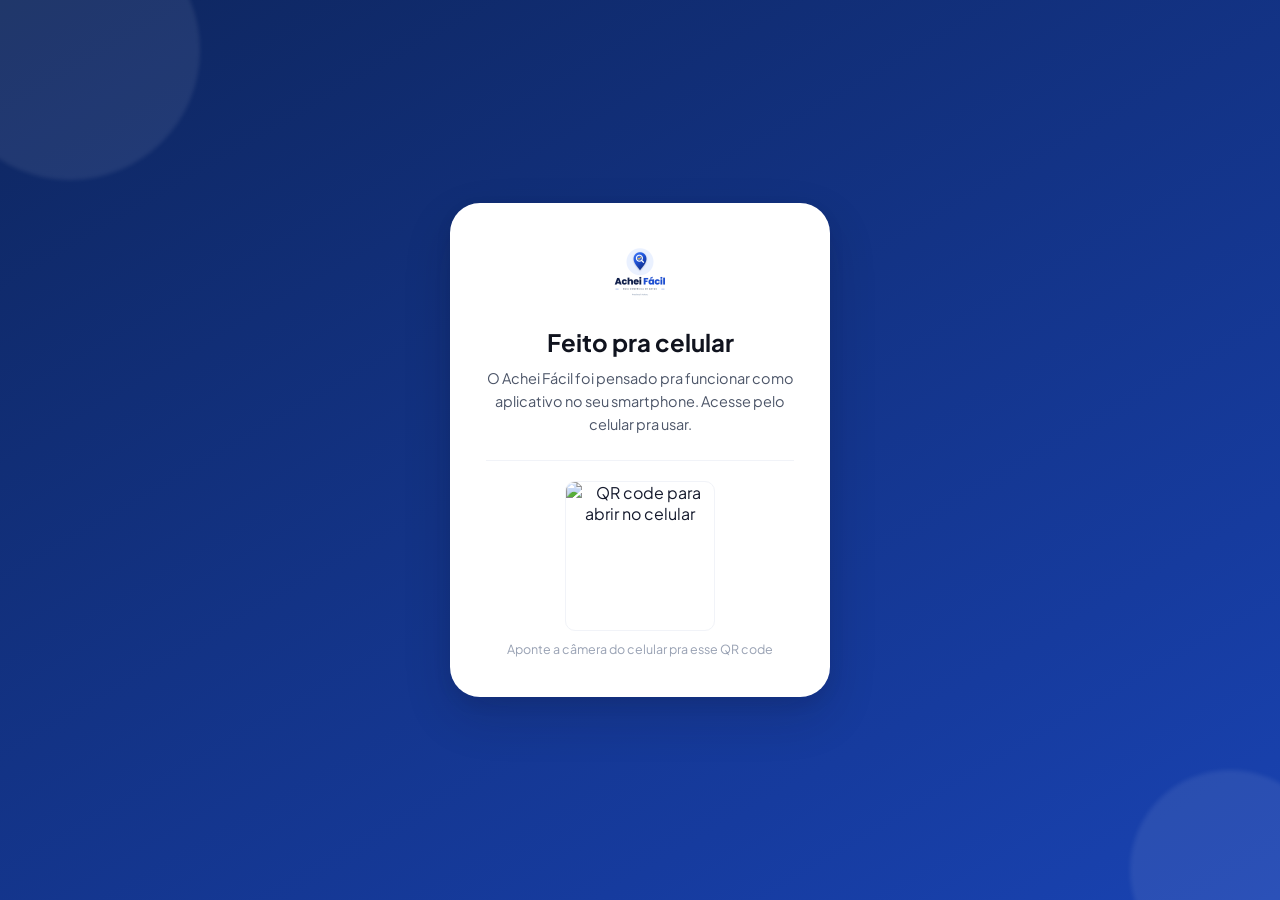
==== commit 8943013d: "Add files via upload" ====
--- a/index.html
+++ b/index.html
@@ -3,14 +3,20 @@
   <head>
   <meta charset="UTF-8">
   <meta name="viewport" content="width=device-width, initial-scale=1.0, viewport-fit=cover">
-  <meta name="theme-color" content="#163B9E">
-  <title>Antas Digital — Portal da Cidade</title>
+  <meta name="theme-color" content="#FFFFFF">
+  <link rel="manifest" href="manifest.json">
+  <link rel="apple-touch-icon" href="apple-touch-icon.png">
+  <meta name="apple-mobile-web-app-capable" content="yes">
+  <meta name="mobile-web-app-capable" content="yes">
+  <meta name="apple-mobile-web-app-status-bar-style" content="default">
+  <meta name="apple-mobile-web-app-title" content="Achei Fácil">
+  <title>Achei Fácil — Portal da Cidade</title>
   <link rel="preconnect" href="https://fonts.googleapis.com">
   <link rel="preconnect" href="https://fonts.gstatic.com" crossorigin>
   <link href="https://fonts.googleapis.com/css2?family=Plus+Jakarta+Sans:wght@300;400;500;600;700;800&display=swap" rel="stylesheet">
   <link rel="stylesheet" href="https://cdn.jsdelivr.net/npm/@tabler/icons-webfont@latest/tabler-icons.min.css">
   <link rel="stylesheet" href="styles.css">
-  <link rel="stylesheet" href="app-ui.css">
+  <link rel="stylesheet" href="app-ui.css?v=3">
   <link rel="shortcut icon" href="logo.png" type="image/x-icon">
   </head>
   <body data-page="home">
@@ -18,9 +24,9 @@
   <!-- ===== DESKTOP GATE (só aparece em tela grande) ===== -->
   <div id="desktop-gate" class="desktop-gate">
     <div class="desktop-gate-card">
-      <div class="desktop-gate-logo"><img src="logo.png" alt="Antas Digital"></div>
+      <div class="desktop-gate-logo"><img src="logo.png" alt="Achei Fácil"></div>
       <h1 class="desktop-gate-title">Feito pra celular</h1>
-      <p class="desktop-gate-text">O Antas Digital foi pensado pra funcionar como aplicativo no seu smartphone. Acesse pelo celular pra usar.</p>
+      <p class="desktop-gate-text">O Achei Fácil foi pensado pra funcionar como aplicativo no seu smartphone. Acesse pelo celular pra usar.</p>
       <div class="desktop-gate-qr">
         <img id="desktop-gate-qr-img" alt="QR code para abrir no celular" width="150" height="150">
         <span>Aponte a câmera do celular pra esse QR code</span>
@@ -54,9 +60,9 @@
       </div>
       <div class="form-group">
         <label>Senha</label>
-        <input type="password" id="login-password" placeholder="••••••••">
-      </div>
-      <button class="btn-primary w-full" onclick="handleLogin()">Entrar</button>
+        <input type="password" id="login-password" placeholder="••••••••" autocomplete="current-password" onkeyup="if(event.key==='Enter')handleLogin()">
+      </div>
+      <button class="btn-primary w-full" id="btn-do-login" onclick="handleLogin()">Entrar</button>
       <p class="text-center mt-3"><a href="#" onclick="showRecover()">Esqueci minha senha</a></p>
       <div class="social-divider"><span>ou continue com</span></div>
       <button class="btn-google" onclick="handleGoogleLogin()">
@@ -78,7 +84,7 @@
         <label>Senha</label>
         <input type="password" id="reg-password" placeholder="Mínimo 6 caracteres">
       </div>
-      <button class="btn-primary w-full" onclick="handleRegister()">Criar conta</button>
+      <button class="btn-primary w-full" id="btn-do-register" onclick="handleRegister()">Criar conta</button>
     </div>
     <div id="tab-recover" class="tab-content">
       <h2 class="modal-title">Recuperar senha</h2>
@@ -144,51 +150,10 @@
   </div>
 
 
-  <!-- Purchase Modal -->
-  <div id="purchase-modal" class="modal hidden" style="max-width:480px">
+  <!-- Folha do item (adicionar à sacola) — preenchida pelo sacola.js -->
+  <div id="item-sheet" class="modal item-sheet hidden">
     <div class="modal-handle"></div>
-    <div class="modal-header">
-      <h3 class="modal-title-sm">🛒 Finalizar Pedido</h3>
-      <button class="modal-close" onclick="closeModal('purchase-modal')">✕</button>
-    </div>
-    <div id="purchase-item-summary" style="background:#F0F7FF;border-radius:10px;padding:12px 14px;margin-bottom:16px;display:flex;gap:12px;align-items:center">
-      <!-- Filled by JS -->
-    </div>
-    <div class="form-group">
-      <label style="font-size:13px;font-weight:600;color:#374151">Nome completo</label>
-      <input type="text" id="purchase-name" placeholder="Seu nome completo" readonly style="background:#F3F4F6;color:#6B7280">
-    </div>
-    <div class="form-group">
-      <label style="font-size:13px;font-weight:600;color:#374151">Endereço de entrega</label>
-      <input type="text" id="purchase-address" placeholder="Rua, número, bairro, cidade">
-    </div>
-    <div class="form-group">
-      <label style="font-size:13px;font-weight:600;color:#374151">Forma de pagamento</label>
-      <select id="purchase-payment">
-        <option value="">Selecione...</option>
-        <option value="PIX">💸 PIX</option>
-        <option value="Dinheiro">💵 Dinheiro</option>
-        <option value="Cartão de Débito">💳 Cartão de Débito</option>
-        <option value="Cartão de Crédito">💳 Cartão de Crédito</option>
-        <option value="Boleto">📄 Boleto Bancário</option>
-      </select>
-    </div>
-    <div class="form-group" id="purchase-obs-group">
-      <label style="font-size:13px;font-weight:600;color:#374151">Observações (opcional)</label>
-      <textarea id="purchase-obs" rows="2" placeholder="Ex: sem cebola, entregar no portão..."></textarea>
-    </div>
-    <button class="btn-primary w-full" onclick="sendPurchaseToWhatsApp()" style="margin-top:4px;background:#25D366;display:flex;align-items:center;justify-content:center;gap:8px">
-      <svg viewBox="0 0 24 24" width="18" fill="white"><path d="M17.472 14.382c-.297-.149-1.758-.867-2.03-.967-.273-.099-.471-.148-.67.15-.197.297-.767.966-.94 1.164-.173.199-.347.223-.644.075-.297-.15-1.255-.463-2.39-1.475-.883-.788-1.48-1.761-1.653-2.059-.173-.297-.018-.458.13-.606.134-.133.298-.347.446-.52.149-.174.198-.298.298-.497.099-.198.05-.371-.025-.52-.075-.149-.669-1.612-.916-2.207-.242-.579-.487-.5-.669-.51-.173-.008-.371-.01-.57-.01-.198 0-.52.074-.792.372-.272.297-1.04 1.016-1.04 2.479 0 1.462 1.065 2.875 1.213 3.074.149.198 2.096 3.2 5.077 4.487.709.306 1.262.489 1.694.625.712.227 1.36.195 1.871.118.571-.085 1.758-.719 2.006-1.413.248-.694.248-1.289.173-1.413-.074-.124-.272-.198-.57-.347m-5.421 7.403h-.004a9.87 9.87 0 01-5.031-1.378l-.361-.214-3.741.982.998-3.648-.235-.374a9.86 9.86 0 01-1.51-5.26c.001-5.45 4.436-9.884 9.888-9.884 2.64 0 5.122 1.03 6.988 2.898a9.825 9.825 0 012.893 6.994c-.003 5.45-4.437 9.884-9.885 9.884m8.413-18.297A11.815 11.815 0 0012.05 0C5.495 0 .16 5.335.157 11.892c0 2.096.547 4.142 1.588 5.945L.057 24l6.305-1.654a11.882 11.882 0 005.683 1.448h.005c6.554 0 11.89-5.335 11.893-11.893a11.821 11.821 0 00-3.48-8.413z"/></svg>
-      Enviar pedido via WhatsApp
-    </button>
-    <p style="text-align:center;font-size:12px;color:#9CA3AF;margin-top:10px">Você será direcionado ao WhatsApp da empresa para confirmar o pedido.</p>
-  </div>
-
-  <!-- News Detail Modal -->
-  <div id="news-modal" class="modal modal-lg hidden">
-    <div class="modal-handle"></div>
-    <button class="modal-close" onclick="closeModal('news-modal')">✕</button>
-    <div id="news-modal-content"></div>
+    <div id="item-sheet-body"></div>
   </div>
 
   <!-- Event Detail Modal -->
@@ -204,8 +169,8 @@
       <a href="#" class="nav-logo" onclick="showPage('home');return false">
         <div class="logo-mark"><img src="logo-mark.png" alt=""></div>
         <div class="appbar-brand">
-          <span>Antas Digital</span>
-          <small><i class="ti ti-map-pin"></i> Antas, BA</small>
+          <span>Achei Fácil</span>
+          <small><i class="ti ti-map-pin"></i> Antas, BA <i class="ti ti-chevron-down"></i></small>
         </div>
       </a>
       <div class="nav-actions">
@@ -238,6 +203,33 @@
         </div>
       </div>
     </section>
+
+    <!-- Aviso: em breve como aplicativo -->
+    <section class="app-soon-wrap" id="app-soon">
+      <div class="container">
+        <div class="app-soon">
+          <button class="app-soon-close" onclick="fecharAvisoApp()" aria-label="Fechar aviso"><i class="ti ti-x"></i></button>
+          <span class="app-soon-icon"><i class="ti ti-device-mobile"></i></span>
+          <div class="app-soon-text">
+            <span class="app-soon-tag">Em breve</span>
+            <strong>Achei Fácil vai virar aplicativo!</strong>
+            <small>Logo disponível para baixar no seu celular.</small>
+            <div class="app-soon-stores">
+              <span><i class="ti ti-brand-google-play"></i> Google Play</span>
+              <span><i class="ti ti-brand-apple"></i> App Store</span>
+            </div>
+          </div>
+        </div>
+      </div>
+    </section>
+    <script>
+      // Some se a pessoa já fechou o aviso neste aparelho
+      try { if (localStorage.getItem('avisoAppFechado') === '1') document.getElementById('app-soon').remove(); } catch (e) {}
+      function fecharAvisoApp() {
+        try { localStorage.setItem('avisoAppFechado', '1'); } catch (e) {}
+        document.getElementById('app-soon')?.remove();
+      }
+    </script>
 
     <!-- Categorias -->
     <section class="app-block">
@@ -279,6 +271,23 @@
       </div>
     </section>
 
+    <!-- Lojas (lista estilo iFood) -->
+    <section class="app-block" id="lojas-block">
+      <div class="container">
+        <div class="app-block-header">
+          <div>
+            <h2 class="app-block-title">Lojas</h2>
+            <p class="app-block-sub">Organizadas por categoria</p>
+          </div>
+          <button class="app-block-link" onclick="openAllLojas()">Ver todas</button>
+        </div>
+        <div id="lojas-list" class="store-groups">
+          <div class="store-row"><div class="store-card store-card--skel"><span class="skeleton"></span></div><div class="store-card store-card--skel"><span class="skeleton"></span></div><div class="store-card store-card--skel"><span class="skeleton"></span></div></div>
+        </div>
+        <button class="see-all-btn hidden" id="lojas-see-all" onclick="openAllLojas()"></button>
+      </div>
+    </section>
+
     <!-- Eventos -->
     <section class="app-block">
       <div class="container">
@@ -293,19 +302,6 @@
       </div>
     </section>
 
-    <!-- Notícias -->
-    <section class="app-block">
-      <div class="container">
-        <div class="app-block-header">
-          <div>
-            <h2 class="app-block-title">Notícias</h2>
-            <p class="app-block-sub">O que está acontecendo na cidade.</p>
-          </div>
-          <button class="app-block-link" onclick="showPage('news')">Ver todas</button>
-        </div>
-        <div class="news-grid" id="news-grid"></div>
-      </div>
-    </section>
 
     <!-- Divulgar negócio -->
     <section class="app-block">
@@ -431,6 +427,36 @@
   </div>
 
   <!-- CATEGORY PAGE -->
+  <!-- TODAS AS LOJAS -->
+  <div id="page-lojas" class="page">
+    <div class="page-header">
+      <button class="back-btn" onclick="showPage('home')" aria-label="Voltar"><i class="ti ti-arrow-left"></i></button>
+      <div>
+        <h1 class="page-title">Lojas</h1>
+        <p class="page-subtitle" id="lojas-page-count"></p>
+      </div>
+    </div>
+    <div class="container page-body">
+      <div class="search-page-bar">
+        <i class="ti ti-search"></i>
+        <input type="search" id="lojas-page-search" placeholder="Buscar loja pelo nome" oninput="renderLojasPage()">
+      </div>
+      <div class="chip-row" id="lojas-page-filters"></div>
+      <div id="lojas-page-list"></div>
+    </div>
+  </div>
+
+  <!-- SACOLA -->
+  <div id="page-sacola" class="page">
+    <div class="page-header">
+      <button class="back-btn" onclick="voltarDaSacola()" aria-label="Voltar"><i class="ti ti-arrow-left"></i></button>
+      <div><h1 class="page-title">Sacola</h1></div>
+      <button class="page-header-action" onclick="limparSacola()">Limpar</button>
+    </div>
+    <div class="container" id="sacola-body"></div>
+    <div class="sacola-footer" id="sacola-footer"></div>
+  </div>
+
   <div id="page-category" class="page">
     <div class="page-header">
       <button class="back-btn" onclick="showPage('home')" aria-label="Voltar"><i class="ti ti-arrow-left"></i></button>
@@ -499,19 +525,6 @@
     </div>
   </div>
 
-  <!-- NEWS PAGE -->
-  <div id="page-news" class="page">
-    <div class="page-header">
-      <button class="back-btn" onclick="showPage('home')" aria-label="Voltar"><i class="ti ti-arrow-left"></i></button>
-      <h1 class="page-title">Notícias</h1>
-    </div>
-    <div class="container">
-      <div class="news-grid-full" id="news-page-grid">
-        <!-- JS rendered -->
-      </div>
-    </div>
-  </div>
-
   <!-- EVENTS PAGE -->
   <div id="page-events" class="page">
     <div class="page-header">
@@ -590,7 +603,7 @@
       <!-- Menu list (always visible) -->
     <div class="profile-menu-divider"></div>
 
-<button class="profile-menu-item" onclick="window.open('https://wa.me/5575988307844?text=Olá! Tenho interesse em divulgar minha empresa no Antas Digital.','_blank')">
+<button class="profile-menu-item" onclick="window.open('https://wa.me/5575988307844?text=Olá! Tenho interesse em divulgar minha empresa no Achei Fácil.','_blank')">
   <span class="profile-menu-icon">🏢</span>
   <span class="profile-menu-label">Divulgar Empresa</span>
   <span class="profile-menu-arrow">›</span>
@@ -652,6 +665,8 @@
 
 
   <!-- ===== BOTTOM NAV (Mobile) ===== -->
+  <div id="cart-bar" class="cart-bar hidden"></div>
+
   <nav class="bottom-nav">
     <button class="bottom-nav-item active" data-nav="home" onclick="showPage('home')">
       <span class="bnav-icon"><i class="ti ti-home"></i></span><span>Início</span>
@@ -661,9 +676,6 @@
     </button>
     <button class="bottom-nav-item" data-nav="utilidades" onclick="showPage('utilidades')">
       <span class="bnav-icon"><i class="ti ti-building-bank"></i></span><span>Utilidades</span>
-    </button>
-    <button class="bottom-nav-item" data-nav="news" onclick="showPage('news')">
-      <span class="bnav-icon"><i class="ti ti-news"></i></span><span>Notícias</span>
     </button>
     <button class="bottom-nav-item" data-nav="profile" onclick="showPage('profile')">
       <span class="bnav-icon"><i class="ti ti-user"></i></span><span>Perfil</span>
@@ -686,7 +698,7 @@
   ">
     <h3 style="margin:0 0 8px;color:#0f172a;">🔔 Receber notificações?</h3>
     <p style="margin:0 0 14px;color:#475569;font-size:14px;">
-      Podemos enviar avisos sobre notícias, eventos e novidades da cidade.
+      Podemos enviar avisos sobre eventos, promoções e novidades da cidade.
     </p>
 
     <button onclick="aceitarNotificacoes()" class="btn-primary w-full">
@@ -708,7 +720,7 @@
   <script type="module">
   import { initializeApp } from "https://www.gstatic.com/firebasejs/10.12.0/firebase-app.js";
   import { getFirestore, collection, getDocs, addDoc, deleteDoc, doc, getDoc, updateDoc, increment, query, where, orderBy, limit, onSnapshot, setDoc, serverTimestamp } from "https://www.gstatic.com/firebasejs/10.12.0/firebase-firestore.js";
-  import { getAuth, createUserWithEmailAndPassword, signInWithEmailAndPassword, signOut, onAuthStateChanged, sendPasswordResetEmail, GoogleAuthProvider, signInWithPopup, updateProfile } from "https://www.gstatic.com/firebasejs/10.12.0/firebase-auth.js";
+  import { getAuth, createUserWithEmailAndPassword, signInWithEmailAndPassword, signOut, onAuthStateChanged, sendPasswordResetEmail, GoogleAuthProvider, signInWithPopup, signInWithRedirect, getRedirectResult, updateProfile } from "https://www.gstatic.com/firebasejs/10.12.0/firebase-auth.js";
   import { getStorage, ref, uploadBytes, getDownloadURL } from "https://www.gstatic.com/firebasejs/10.12.0/firebase-storage.js";
 
   // ─── FIREBASE CONFIG ─── (substitua pelos seus dados)
@@ -732,11 +744,13 @@
   window.DB = db;
   window.AUTH = auth;
   window.STORAGE = storage;
-  window.FB = { collection, getDocs, addDoc, doc, getDoc, updateDoc, increment, query, where, orderBy, limit, onSnapshot, setDoc, deleteDoc };
+  window.FB = { collection, getDocs, addDoc, doc, getDoc, updateDoc, increment, query, where, orderBy, limit, onSnapshot, setDoc, deleteDoc, serverTimestamp };
   window.FB_AUTH = { createUserWithEmailAndPassword, signInWithEmailAndPassword, signOut, onAuthStateChanged, sendPasswordResetEmail, GoogleAuthProvider, signInWithPopup, updateProfile, googleProvider };
 
   // ─── REGISTRO DE ACESSOS (para estatísticas no painel admin) ───
   (async function registrarAcesso() {
+    // Testes no computador (Live Server, localhost) não contam como visita
+    if (/^(localhost|127\.0\.0\.1|\[::1\])$/.test(location.hostname)) return;
     try {
       await addDoc(collection(db, 'acessos_site'), {
         ts: serverTimestamp(),
@@ -753,6 +767,13 @@
   onAuthStateChanged(auth, (user) => {
     window.currentUser = user;
     updateAuthUI(user);
+    window.sacolaAuthMudou?.();
+    // Continua o pedido que estava esperando o login
+    if (user && window._acaoAposLogin !== undefined) {
+      const acao = window._acaoAposLogin;
+      window._acaoAposLogin = undefined;
+      if (typeof acao === 'function') setTimeout(acao, 350);
+    }
     if (user) {
       loadFavorites();
       checkUserEmpresa(user.uid);
@@ -803,47 +824,85 @@
   window.updateAuthUI = updateAuthUI;
 
   // ─── AUTH ACTIONS ───
-  window.handleLogin = async function() {
-    const email = document.getElementById('login-email').value.trim();
+  // Botão mostra "Entrando…" e não aceita clique duplo enquanto espera o Firebase
+  async function comBotao(id, texto, fn) {
+    const btn = document.getElementById(id);
+    const original = btn?.textContent;
+    if (btn) { if (btn.disabled) return; btn.disabled = true; btn.textContent = texto; }
+    try { await fn(); } finally { if (btn) { btn.disabled = false; btn.textContent = original; } }
+  }
+  // Salva/atualiza o perfil sem travar o login se o Firestore recusar
+  async function salvarPerfil(user, extra) {
+    try { await setDoc(doc(db,'usuarios',user.uid), { name: user.displayName || extra?.name || '', email: user.email, ...extra }, { merge: true }); }
+    catch (e) { console.warn('Perfil não salvo:', e.code); }
+  }
+
+  window.handleLogin = function() {
+    const email = document.getElementById('login-email').value.trim().toLowerCase();
     const pw = document.getElementById('login-password').value;
     if (!email || !pw) return showToast('Preencha todos os campos', 'error');
-    try {
-      await signInWithEmailAndPassword(auth, email, pw);
-      closeModal('auth-modal');
-      showToast('Login realizado com sucesso!', 'success');
-    } catch(e) {
-      showToast(translateFirebaseError(e.code), 'error');
-    }
-  };
-
-  window.handleRegister = async function() {
+    return comBotao('btn-do-login', 'Entrando…', async () => {
+      try {
+        await signInWithEmailAndPassword(auth, email, pw);
+        closeModal('auth-modal');
+        showToast('Login realizado com sucesso!', 'success');
+      } catch(e) {
+        console.warn('Login:', e.code);
+        showToast(translateFirebaseError(e.code), 'error');
+      }
+    });
+  };
+
+  window.handleRegister = function() {
     const name = document.getElementById('reg-name').value.trim();
-    const email = document.getElementById('reg-email').value.trim();
+    const email = document.getElementById('reg-email').value.trim().toLowerCase();
     const pw = document.getElementById('reg-password').value;
     if (!name||!email||!pw) return showToast('Preencha todos os campos', 'error');
     if (pw.length < 6) return showToast('Senha deve ter mínimo 6 caracteres', 'error');
-    try {
-      const cred = await createUserWithEmailAndPassword(auth, email, pw);
-      await updateProfile(cred.user, { displayName: name });
-      await setDoc(doc(db,'usuarios',cred.user.uid), { name, email, createdAt: new Date(), favorites: [] });
+    return comBotao('btn-do-register', 'Criando conta…', async () => {
+      let cred;
+      try {
+        cred = await createUserWithEmailAndPassword(auth, email, pw);
+      } catch(e) {
+        console.warn('Cadastro:', e.code);
+        return showToast(translateFirebaseError(e.code), 'error');
+      }
+      // A conta já existe a partir daqui: falhas abaixo não podem virar "erro ao criar conta"
+      try { await updateProfile(cred.user, { displayName: name }); updateAuthUI(auth.currentUser); } catch(e) { console.warn('Nome não salvo:', e.code); }
+      await salvarPerfil(cred.user, { name, createdAt: new Date(), favorites: [] });
       closeModal('auth-modal');
       showToast('Conta criada com sucesso!', 'success');
-    } catch(e) {
-      showToast(translateFirebaseError(e.code), 'error');
-    }
-  };
+    });
+  };
+
+  // Navegadores dentro de apps (WhatsApp, Instagram, Facebook…) não deixam entrar com Google
+  const NAVEGADOR_DE_APP = /FBAN|FBAV|Instagram|WhatsApp|Line\/|; wv\)|TikTok|musical_ly/i.test(navigator.userAgent);
 
   window.handleGoogleLogin = async function() {
+    if (NAVEGADOR_DE_APP) {
+      return showToast('Para entrar com Google, abra o site no Chrome ou Safari (toque nos ⋮ e "Abrir no navegador"). Ou entre com e-mail e senha.', 'error');
+    }
     try {
       const result = await signInWithPopup(auth, googleProvider);
-      const user = result.user;
-      await setDoc(doc(db,'usuarios',user.uid), { name: user.displayName, email: user.email, photo: user.photoURL, createdAt: new Date() }, {merge:true});
-      closeModal('auth-modal');
-      showToast('Bem-vindo, ' + user.displayName + '!', 'success');
+      await depoisDoGoogle(result.user);
     } catch(e) {
-      showToast('Erro ao entrar com Google', 'error');
-    }
-  };
+      console.warn('Google:', e.code);
+      // Plano B: se a janela do Google foi bloqueada, tenta pelo redirecionamento
+      if (e.code === 'auth/popup-blocked' || e.code === 'auth/operation-not-supported-in-this-environment') {
+        try { return await signInWithRedirect(auth, googleProvider); } catch(e2) { console.warn('Google (redirect):', e2.code); }
+      }
+      if (e.code === 'auth/popup-closed-by-user' || e.code === 'auth/cancelled-popup-request') return;
+      showToast(translateFirebaseError(e.code), 'error');
+    }
+  };
+  async function depoisDoGoogle(user) {
+    await salvarPerfil(user, { photo: user.photoURL || '', ultimoLogin: new Date() });
+    closeModal('auth-modal');
+    showToast('Bem-vindo, ' + (user.displayName || 'você') + '!', 'success');
+  }
+  // Volta do login por redirecionamento
+  getRedirectResult(auth).then(r => { if (r?.user) depoisDoGoogle(r.user); })
+    .catch(e => { console.warn('Google (retorno):', e.code); if (e.code && e.code !== 'auth/no-auth-event') showToast(translateFirebaseError(e.code), 'error'); });
 
   window.handleRecover = async function() {
     const email = document.getElementById('recover-email').value.trim();
@@ -866,11 +925,14 @@
   // ─── FIRESTORE DATA LOADING ───
   let allCompanies = [];
   let allEvents = [];
-  let allNews = [];
   let allCatalogItems = [];
+  // Cache do catálogo por empresa: empresaId → { docs, em }. Vale por 5 min.
+  const catalogoCache = new Map();
+  let catalogoCarregado = false;
+  const CATALOGO_VALIDADE = 5 * 60 * 1000;
 
   async function loadAll() {
-    await Promise.all([loadCompanies(), loadEvents(), loadNews(), loadCatalogItems()]);
+    await Promise.all([loadCompanies(), loadEvents(), loadCatalogItems()]);
     animateStats();
   }
 
@@ -880,6 +942,12 @@
     allCatalogItems = [];
     try {
       const snap = await getDocs(collection(db,'catalogo'));
+      // Guarda os itens de cada empresa: o cardápio abre na hora, sem nova consulta
+      const porEmpresa = {};
+      snap.docs.forEach(d => { const e = d.data().empresaId; if (e) (porEmpresa[e] = porEmpresa[e] || []).push(d); });
+      catalogoCache.clear();
+      Object.entries(porEmpresa).forEach(([e, docs]) => catalogoCache.set(e, { docs, em: Date.now() }));
+      catalogoCarregado = true;
       allCatalogItems = snap.docs.map(d => {
         const data = d.data();
         return {
@@ -931,6 +999,11 @@
   neighborhood: data.bairro || data.neighborhood || '',
   gallery: data.gallery || data.fotos || [],
   horarios: data.horarios || {},
+  fazEntrega: data.fazEntrega,
+  aceitaRetirada: data.aceitaRetirada,
+  taxaEntrega: data.taxaEntrega,
+  pedidoMinimo: data.pedidoMinimo,
+  tempoEntrega: data.tempoEntrega || '',
   logo: data.logo || data.logoUrl || '',
   cover: data.cover || data.capaUrl || '',
   lat: data.lat || null,
@@ -949,10 +1022,11 @@
 
     } catch(e) {
       console.error(e);
-      allCompanies = getDemoCompanies();
+      allCompanies = getDemoCompanies() || [];
     }
 
     renderHighlights();
+    renderLojas();
     renderCategories();
     updateMapMarkers();
     document.getElementById('stat-companies').dataset.target = allCompanies.length;
@@ -987,39 +1061,6 @@
     renderEventsPage();
     document.getElementById('stat-events').dataset.target = allEvents.length;
   }
-
-  async function loadNews() {
-    allNews = []; // garante array antes de qualquer coisa
-    try {
-      const snap = await getDocs(
-        query(collection(db,'noticias'), orderBy('criadoEm','desc'), limit(6))
-      );
-
-      allNews = snap.docs.map(d => {
-        const data = d.data();
-
-        return {
-          id: d.id,
-          title: data.title || data.titulo || '',
-          image: data.image || data.imagemUrl || '',
-          summary: data.summary || data.resumo || '',
-          content: data.content || data.texto || '',
-          date: data.date || data.criadoEm || new Date(),
-          category: data.category || data.categoria || 'Geral',
-          author: data.author || data.autor || ''
-        };
-      });
-
-    } catch(e) {
-      console.warn('Notícias: usando dados de demonstração.', e.code);
-      allNews = (typeof getDemoNews === 'function') ? getDemoNews() : [];
-    }
-
-    if (!Array.isArray(allNews)) allNews = [];
-    renderNews();
-    renderNewsPage();
-  }
-
 
   async function loadFavorites() {
     if (!window.currentUser) return;
@@ -1156,13 +1197,12 @@
 
   // ─── COMPANY INTERACTIONS ───
   window.openCompany = async function(company) {
-    // Increment views only for unique devices (fingerprint via localStorage)
+    // Conta a visita (uma por aparelho) em segundo plano — a página abre na hora
     try {
       const viewKey = 'viewed_' + company.id;
-      const alreadyViewed = localStorage.getItem(viewKey);
-      if (!alreadyViewed) {
-        await updateDoc(doc(db,'empresas',company.id), { views: increment(1) });
+      if (!localStorage.getItem(viewKey)) {
         localStorage.setItem(viewKey, '1');
+        updateDoc(doc(db,'empresas',company.id), { views: increment(1) }).catch(() => localStorage.removeItem(viewKey));
       }
     } catch(e){}
 
@@ -1179,7 +1219,24 @@
       company.tiktok && { icon:'brand-tiktok', label:'@'+clean(company.tiktok), url:'https://tiktok.com/@'+clean(company.tiktok) },
       company.website && { icon:'world', label:company.website.replace(/^https?:\/\//,''), url:company.website },
     ].filter(Boolean);
-    const hours = buildHoursHTML(company.horarios||{});
+    // Só mostra se está aberto ou fechado agora; os horários o dono edita no painel da empresa
+    const openNow = window.isOpenNow ? window.isOpenNow(company.horarios) : null;
+    const statusPill = openNow === true
+      ? '<span class="cp-status is-open"><span class="cp-status-dot"></span>Aberto agora</span>'
+      : openNow === false ? '<span class="cp-status"><span class="cp-status-dot"></span>Fechado agora</span>' : '';
+
+    window._currentCompany = company;
+    // Faixa de entrega (só para quem vende pelo app: cardápio e produtos)
+    const vende = ['cardapio','produtos'].includes(getCategoryContent(company.category)?.tipo);
+    const fmt = v => 'R$ ' + Number(v).toFixed(2).replace('.', ',');
+    const deliveryInfo = !vende ? [] : [
+      company.fazEntrega !== false && (typeof company.taxaEntrega === 'number'
+        ? `<span><i class="ti ti-motorbike"></i> ${company.taxaEntrega === 0 ? 'Entrega grátis' : 'Entrega ' + fmt(company.taxaEntrega)}</span>`
+        : `<span><i class="ti ti-motorbike"></i> Faz entrega</span>`),
+      company.tempoEntrega && `<span><i class="ti ti-clock"></i> ${company.tempoEntrega}</span>`,
+      typeof company.pedidoMinimo === 'number' && company.pedidoMinimo > 0 && `<span>Mínimo ${fmt(company.pedidoMinimo)}</span>`,
+      company.fazEntrega === false && company.aceitaRetirada !== false && `<span><i class="ti ti-building-store"></i> Só retirada</span>`,
+    ].filter(Boolean);
 
     document.getElementById('company-topbar-title').textContent = company.name;
     const favBtn = document.getElementById('company-fav-btn');
@@ -1191,17 +1248,16 @@
       <div class="cp-cover" style="${cover ? `background-image:url('${cover}')` : `background:linear-gradient(135deg, ${catColor}, ${catColor}88)`}"></div>
       <div class="cp-body">
         <div class="cp-head">
-          <div class="cp-logo">${company.logo ? `<img src="${company.logo}" alt="">` : `<span>${company.name[0]}</span>`}</div>
+          <div class="cp-logo">${company.logo ? `<img src="${company.logo}" alt="">` : `<span>${initialOf(company.name)}</span>`}</div>
           <div class="cp-head-info">
             <h2 class="cp-name">${company.name}</h2>
             ${place ? `<p class="cp-place"><i class="ti ti-map-pin"></i> ${place}</p>` : ''}
-            ${company.sponsored ? '<span class="badge-sponsor"><i class="ti ti-star-filled"></i> Patrocinado</span>' : ''}
+            ${deliveryInfo.length ? `<div class="cp-delivery">${deliveryInfo.join('<i class="cp-dot"></i>')}</div>` : ''}
+            ${(statusPill || company.sponsored) ? `<div class="cp-badges">${statusPill}${company.sponsored ? '<span class="badge-sponsor"><i class="ti ti-star-filled"></i> Patrocinado</span>' : ''}</div>` : ''}
           </div>
         </div>
 
-        ${company.description ? `<section class="cp-section"><h3>Sobre</h3><p class="cp-text">${company.description}</p></section>` : ''}
-
-        ${hours ? `<section class="cp-section">${hours}</section>` : ''}
+        ${company.description ? `<section class="cp-section"><h3>Sobre</h3><p class="cp-text cp-text--clamp" onclick="this.classList.remove('cp-text--clamp')">${company.description}</p></section>` : ''}
 
         <section class="cp-section cp-catalog">${buildCategoryTabs(company)}</section>
 
@@ -1237,7 +1293,10 @@
     showPage('company');
     loadCompanyRatings(company.id);
     loadCompanyContent(company.id, company.category);
-  };
+    window.updateCartBar && window.updateCartBar();
+  };
+  window.getCompanyById = id => allCompanies.find(c => c.id === id);
+  window.getCategoryContent = category => getCategoryContent(category);
 
   // ─── MAPEAMENTO CATEGORIA → TIPO DE CONTEÚDO ───
   const CATEGORY_CONTENT = {
@@ -1256,6 +1315,13 @@
     'Contabilidade e Finanças': { tipo: 'servicos',  label: '💰 Serviços',     colecao: 'catalogo' },
     'Advocacia e Jurídico':     { tipo: 'servicos',  label: '⚖️ Serviços',     colecao: 'catalogo' },
     'Transporte':               { tipo: 'servicos',  label: '🚗 Serviços',     colecao: 'catalogo' },
+    'Aniversário':              { tipo: 'produtos',  label: '🎂 Produtos',     colecao: 'catalogo' },
+    'Presentes':                { tipo: 'produtos',  label: '🎁 Produtos',     colecao: 'catalogo' },
+    'Empregos':                 { tipo: 'servicos',  label: '💼 Vagas e serviços', colecao: 'catalogo' },
+    'Grupos':                   { tipo: 'servicos',  label: '👥 Atividades',   colecao: 'catalogo' },
+    'Influenciadores':          { tipo: 'servicos',  label: '📱 Divulgação',   colecao: 'catalogo' },
+    'Artistas':                 { tipo: 'servicos',  label: '🎨 Serviços',     colecao: 'catalogo' },
+    'Religião e Igrejas':       { tipo: 'servicos',  label: '⛪ Programação',  colecao: 'catalogo' },
   };
 
   // Busca em CATEGORY_CONTENT ignorando espaços/maiúsc/acentuação (mesmo problema do normCat)
@@ -1284,60 +1350,136 @@
     const container = document.getElementById(`cat-content-${companyId}`);
     if (!cfg || !container) return;
     try {
-      const snap = await getDocs(query(
-        collection(db, cfg.colecao),
-        where('empresaId', '==', companyId)
-      ));
-      if (snap.empty) {
+      // Usa o que já foi baixado no início; só consulta o servidor se não tiver ou estiver velho
+      let cached = cfg.colecao === 'catalogo' ? catalogoCache.get(companyId) : null;
+      if (!cached && catalogoCarregado && cfg.colecao === 'catalogo') cached = { docs: [], em: Date.now() };
+      if (!cached || Date.now() - cached.em > CATALOGO_VALIDADE) {
+        const snap = await getDocs(query(collection(db, cfg.colecao), where('empresaId', '==', companyId)));
+        cached = { docs: snap.docs, em: Date.now() };
+        if (cfg.colecao === 'catalogo') catalogoCache.set(companyId, cached);
+      }
+      if (!document.body.contains(container)) return; // o cliente já saiu da página
+      if (!cached.docs.length) {
         container.innerHTML = `<p class="menu-empty">Nenhum item cadastrado ainda.</p>`;
         return;
       }
-      const docs = [...snap.docs].sort((a,b) => {
+      const docs = [...cached.docs].sort((a,b) => {
         const ta = a.data().createdAt?.seconds || 0;
         const tb = b.data().createdAt?.seconds || 0;
         return tb - ta;
       });
-      // Store company whatsapp for purchase modal (already set by openCompany, but refresh if needed)
-      if (!window._currentCompanyWhatsapp) {
-        try {
-          const compSnap = await getDoc(doc(db, 'empresas', companyId));
-          if (compSnap.exists()) window._currentCompanyWhatsapp = compSnap.data().whatsapp || '';
-        } catch(e) {}
-      }
-
-      // Agrupa por "tipo" (ex: Lanches, Bebidas, Sobremesas) quando houver mais de um grupo
+      // O WhatsApp da loja já foi guardado por openCompany (não precisa buscar de novo)
+
+      // Agrupa por "tipo" (ex: Pratos, Bebidas, Serviços) quando houver mais de um grupo
+      const TIPO_LABEL = { prato:'Pratos', produto:'Produtos', servico:'Serviços', outro:'Outros' };
       const groups = {};
       docs.forEach(d => {
-        const item = d.data();
-        const tipo = (item.tipo || '').trim() || 'Itens';
+        const item = { ...d.data(), _id: d.id };
+        const raw = (item.tipo || '').trim();
+        const tipo = TIPO_LABEL[raw.toLowerCase()] || (raw ? raw[0].toUpperCase() + raw.slice(1) : 'Itens');
         (groups[tipo] = groups[tipo] || []).push(item);
       });
       const groupNames = Object.keys(groups);
       const showGroupHeaders = groupNames.length > 1;
 
-      // Cartões lado a lado (foto, nome, preço); toque abre o pedido
-      const renderItem = (item) => {
-        const foto = item.fotoUrl || item.foto || '';
-        const nome = item.nome || item.titulo || item.name || '—';
+      const readItem = (item) => {
         const preco = item.preco || item.valor || item.price || 0;
-        const precoFmt = preco > 0 ? `R$ ${parseFloat(preco).toFixed(2).replace('.',',')}` : '';
-        const desc = item.descricao || item.description || '';
-        const disponivel = item.status !== 'indisponivel' && item.status !== 'inativo';
-        const itemDataJson = JSON.stringify({nome, preco, precoFmt, foto, desc}).replace(/'/g,"\\'").replace(/"/g,'&quot;');
-        return `<div class="product-card ${disponivel?'':'is-unavailable'}" ${disponivel?`onclick="openPurchaseModal(${itemDataJson})"`:''}>
-          <div class="product-card-img">${foto ? `<img src="${foto}" alt="" loading="lazy">` : `<span>${cfg.label.split(' ')[0]}</span>`}</div>
-          <div class="product-card-body">
-            <p class="product-card-name">${nome}</p>
-            ${precoFmt ? `<p class="product-card-price">${precoFmt}</p>` : '<p class="product-card-price product-card-price--muted">Consultar preço</p>'}
-            ${!disponivel ? '<span class="product-card-tag">Indisponível</span>' : ''}
+        const r = {
+          foto: item.fotoUrl || item.foto || '',
+          nome: item.nome || item.titulo || item.name || '—',
+          desc: item.descricao || item.description || '',
+          precoFmt: preco > 0 ? `R$ ${parseFloat(preco).toFixed(2).replace('.',',')}` : (item.gratuito ? 'Gratuito' : ''),
+          disponivel: item.status !== 'indisponivel' && item.status !== 'inativo',
+        };
+        r.preco = preco;
+        r.click = r.disponivel
+          ? `onclick="openPurchaseModal(${JSON.stringify({id:item._id, nome:r.nome, preco, precoFmt:r.precoFmt, foto:r.foto, desc:r.desc}).replace(/'/g,"\\'").replace(/"/g,'&quot;')})"`
+          : '';
+        return r;
+      };
+      const groupId = (g) => `cat-g-${companyId}-${groupNames.indexOf(g)}`;
+      const groupNav = showGroupHeaders
+        ? `<div class="cat-nav" id="cat-nav-${companyId}">${groupNames.map((g, i) => `<button type="button" class="${i ? '' : 'is-active'}" data-target="${groupId(g)}" onclick="document.getElementById('${groupId(g)}').scrollIntoView({behavior:'smooth',block:'start'})">${g}</button>`).join('')}</div>`
+        : '';
+      const watchGroups = () => {
+        const nav = document.getElementById(`cat-nav-${companyId}`);
+        if (!nav || !('IntersectionObserver' in window)) return;
+        const io = new IntersectionObserver(entries => {
+          entries.forEach(en => {
+            if (!en.isIntersecting) return;
+            nav.querySelectorAll('button').forEach(b => {
+              const on = b.dataset.target === en.target.id;
+              b.classList.toggle('is-active', on);
+              if (on) nav.scrollTo({ left: b.offsetLeft - 16, behavior: 'smooth' });
+            });
+          });
+        }, { rootMargin: '-130px 0px -60% 0px' });
+        groupNames.forEach(g => { const el = document.getElementById(groupId(g)); el && io.observe(el); });
+      };
+
+      if (cfg.tipo === 'cardapio') {
+        // ─── CARDÁPIO (Alimentação): nome, descrição e preço à esquerda; foto à direita ───
+        const renderDish = (item) => {
+          const it = readItem(item);
+          return `<div class="dish ${it.disponivel?'':'is-off'}" ${it.click}>
+            <div class="dish-info">
+              <p class="dish-name">${it.nome}</p>
+              ${it.desc ? `<p class="dish-desc">${it.desc}</p>` : ''}
+              <div class="dish-bottom">
+                ${it.precoFmt ? `<span class="dish-price">${it.precoFmt}</span>` : '<span class="dish-price is-muted">Consultar preço</span>'}
+                ${!it.disponivel ? '<span class="dish-off">Esgotado</span>' : ''}
+              </div>
+            </div>
+            <div class="dish-photo">
+              ${it.foto ? `<img src="${it.foto}" alt="" loading="lazy" decoding="async">` : '<i class="ti ti-tools-kitchen-2"></i>'}
+              ${it.disponivel ? '<span class="dish-add"><i class="ti ti-plus"></i></span>' : ''}
+            </div>
+          </div>`;
+        };
+        container.innerHTML = `<div class="cardapio">${groupNav}${groupNames.map(g => `
+          <div class="cardapio-group" id="${groupId(g)}">
+            ${showGroupHeaders ? `<h4 class="cardapio-group-title">${g}</h4>` : ''}
+            ${groups[g].map(renderDish).join('')}
+          </div>`).join('')}</div>`;
+        watchGroups();
+        return;
+      }
+
+      // ─── CATÁLOGO (serviços, produtos, imóveis): cartões limpos e diretos ───
+      const isService = cfg.tipo === 'servicos';
+      const renderPro = (item) => {
+        const it = readItem(item);
+        const media = it.foto
+          ? `<img src="${it.foto}" alt="" loading="lazy" decoding="async">`
+          : `<i class="ti ti-${isService ? 'briefcase' : cfg.tipo === 'imoveis' ? 'home' : 'package'}"></i>`;
+        const price = it.precoFmt
+          ? `<span class="pro-price">${isService && it.preco > 0 ? '<small>a partir de</small>' : ''}${it.precoFmt}</span>`
+          : '<span class="pro-price is-muted">Sob consulta</span>';
+        if (isService) {
+          return `<div class="svc ${it.disponivel?'':'is-off'}" ${it.click}>
+            <div class="svc-media">${media}</div>
+            <div class="svc-info">
+              <p class="svc-name">${it.nome}</p>
+              ${it.desc ? `<p class="svc-desc">${it.desc}</p>` : ''}
+              <div class="svc-bottom">${price}${!it.disponivel ? '<span class="dish-off">Indisponível</span>' : ''}</div>
+            </div>
+            ${it.disponivel ? '<i class="ti ti-chevron-right svc-go"></i>' : ''}
+          </div>`;
+        }
+        return `<div class="prod ${it.disponivel?'':'is-off'}" ${it.click}>
+          <div class="prod-media">${media}${!it.disponivel ? '<span class="prod-off">Indisponível</span>' : ''}</div>
+          <div class="prod-info">
+            <p class="prod-name">${it.nome}</p>
+            ${price}
           </div>
         </div>`;
       };
-
-      container.innerHTML = groupNames.map(g => `
-        ${showGroupHeaders ? `<div class="menu-group-title">${g}</div>` : ''}
-        <div class="product-scroll">${groups[g].map(renderItem).join('')}</div>
-      `).join('');
+      container.innerHTML = `<div class="catalogo-pro">${groupNav}${groupNames.map(g => `
+        <div class="pro-group" id="${groupId(g)}">
+          ${showGroupHeaders ? `<h4 class="pro-group-title">${g}</h4>` : ''}
+          <div class="${isService ? 'svc-list' : 'prod-grid'}">${groups[g].map(renderPro).join('')}</div>
+        </div>`).join('')}</div>`;
+      watchGroups();
     } catch(e) {
       console.warn('Conteúdo da empresa:', e.code);
       container.innerHTML = `<p class="menu-empty">Nenhum item encontrado.</p>`;
@@ -1352,67 +1494,7 @@
     window.open(`https://wa.me/55${num}`, '_blank');
   };
 
-  // ─── PURCHASE MODAL ───
-  window.openPurchaseModal = function(item) {
-    if (!window.currentUser) {
-      openModal('auth-modal');
-      showToast('Faça login para comprar 🔒', 'info');
-      return;
-    }
-    // Save current item for later use
-    window._purchaseItem = item;
-
-    // Fill summary card
-    const summaryEl = document.getElementById('purchase-item-summary');
-    summaryEl.innerHTML = `
-      ${item.foto ? `<img src="${item.foto}" alt="${item.nome}" style="width:60px;height:60px;object-fit:cover;border-radius:8px;flex-shrink:0">` : `<div style="width:60px;height:60px;background:#EAF0FE;border-radius:8px;display:flex;align-items:center;justify-content:center;font-size:24px;flex-shrink:0">🛍️</div>`}
-      <div style="flex:1;min-width:0">
-        <div style="font-weight:700;font-size:14px;color:#111827;white-space:nowrap;overflow:hidden;text-overflow:ellipsis">${item.nome}</div>
-        ${item.precoFmt ? `<div style="font-size:16px;font-weight:800;color:#1E4FD1;margin-top:2px">${item.precoFmt}</div>` : '<div style="font-size:13px;color:#6B7280">Preço a combinar</div>'}
-      </div>`;
-
-    // Pre-fill user name (readonly)
-    const user = window.currentUser;
-    document.getElementById('purchase-name').value = user.displayName || user.email || '';
-    // Clear fields
-    document.getElementById('purchase-address').value = '';
-    document.getElementById('purchase-payment').value = '';
-    document.getElementById('purchase-obs').value = '';
-
-    openModal('purchase-modal');
-  };
-
-  window.sendPurchaseToWhatsApp = function() {
-    const address = document.getElementById('purchase-address').value.trim();
-    const payment = document.getElementById('purchase-payment').value;
-    const obs = document.getElementById('purchase-obs').value.trim();
-    const user = window.currentUser;
-    const item = window._purchaseItem;
-
-    if (!address) return showToast('Informe o endereço de entrega', 'error');
-    if (!payment) return showToast('Selecione a forma de pagamento', 'error');
-
-    const whatsapp = (window._currentCompanyWhatsapp || '').replace(/\D/g,'');
-    if (!whatsapp) return showToast('Empresa sem WhatsApp cadastrado', 'error');
-
-    const nome = user.displayName || user.email || 'Cliente';
-    const preco = item.precoFmt || 'A combinar';
-    const produto = item.nome || 'Produto';
-
-    const msg = `🛒 *NOVO PEDIDO — Antas Digital*\n\n`
-      + `👤 *Cliente:* ${nome}\n`
-      + `📦 *Produto:* ${produto}\n`
-      + `💰 *Valor:* ${preco}\n`
-      + `📍 *Endereço:* ${address}\n`
-      + `💳 *Pagamento:* ${payment}\n`
-      + (obs ? `📝 *Obs:* ${obs}\n` : '')
-      + `\n_Pedido realizado pelo portal Antas Digital_`;
-
-    const url = `https://wa.me/55${whatsapp}?text=${encodeURIComponent(msg)}`;
-    closeModal('purchase-modal');
-    window.open(url, '_blank');
-    showToast('Pedido enviado! 🎉', 'success');
-  };
+  // Compra: folha do item, sacola e envio ficam no sacola.js
 
   window.openAddress = function(address) {
     window.open('https://www.google.com/maps/search/?api=1&query=' + encodeURIComponent(address + ', Antas - BA'), '_blank');
@@ -1581,7 +1663,7 @@
     const place = c.neighborhood || (c.address||'').split(',').slice(-2).join(',').trim();
     return `<button class="biz-card" onclick="openCompanyById('${c.id}')">
       <div class="biz-card-photo" style="${photo ? `background-image:url('${photo}')` : `background:linear-gradient(135deg, ${catColor}, ${catColor}99)`}">
-        ${photo ? '' : `<span>${(c.name||'?')[0]}</span>`}
+        ${photo ? '' : `<span>${initialOf(c.name)}</span>`}
       </div>
       ${c.sponsored ? '<span class="badge-sponsor"><i class="ti ti-star-filled"></i> Patrocinado</span>' : ''}
       <h3 class="biz-card-name">${c.name}</h3>
@@ -1589,6 +1671,154 @@
       ${place ? `<p class="biz-card-place"><i class="ti ti-map-pin"></i> ${place}</p>` : ''}
     </button>`;
   }
+
+  // ─── HORÁRIO: aberto agora? (null = sem horário cadastrado) ───
+  const DAY_KEYS = ['domingo','segunda','terca','quarta','quinta','sexta','sabado'];
+  function getDayHours(horarios, key) {
+    const alt = {terca:'terça', sabado:'sábado'}[key];
+    return horarios?.[key] || (alt && horarios?.[alt]);
+  }
+  function isOpenNow(horarios) {
+    if (!horarios || !Object.keys(horarios).length) return null;
+    const now = new Date();
+    const h = getDayHours(horarios, DAY_KEYS[now.getDay()]);
+    if (!h || !h.aberto) return false;
+    const [oh,om] = (h.abertura||'00:00').split(':').map(Number);
+    const [ch,cm] = (h.fechamento||'23:59').split(':').map(Number);
+    const cur = now.getHours()*60 + now.getMinutes();
+    return cur >= oh*60+om && cur <= ch*60+cm;
+  }
+  window.isOpenNow = isOpenNow;
+
+  // Linha de loja no estilo iFood: logo redondo, nome, nota · categoria · bairro
+  // Primeira letra do nome, ignorando o prefixo "[TESTE]"
+  function initialOf(name) {
+    return ((name || '').replace(/^\[TESTE\]\s*/i, '').trim()[0] || '?').toUpperCase();
+  }
+  window.initialOf = initialOf;
+
+  function bizRow(c) {
+    const open = isOpenNow(c.horarios);
+    const meta = [
+      c.rating ? `<b class="biz-row-star"><i class="ti ti-star-filled"></i> ${Number(c.rating).toFixed(1)}</b>` : '',
+      c.category || '',
+      c.neighborhood || ''
+    ].filter(Boolean).join(' <span class="biz-row-dot">•</span> ');
+    return `<button class="biz-row${open===false?' is-closed':''}" onclick="openCompanyById('${c.id}')">
+      <div class="biz-row-logo">${c.logo ? `<img src="${c.logo}" alt="" loading="lazy">` : `<span>${initialOf(c.name)}</span>`}</div>
+      <div class="biz-row-info">
+        <strong>${c.name}</strong>
+        <small>${meta}</small>
+        ${open===true ? '<span class="biz-row-status is-open">Aberto agora</span>' : open===false ? '<span class="biz-row-status">Fechado</span>' : ''}
+        ${c.sponsored ? '<span class="biz-row-ad">Patrocinado</span>' : ''}
+      </div>
+      <i class="ti ti-chevron-right biz-row-arrow"></i>
+    </button>`;
+  }
+
+  // Ordem padrão: abertas primeiro, depois patrocinadas, depois mais vistas
+  function sortLojas(list, filter) {
+    if (filter === 'open') list = list.filter(c => isOpenNow(c.horarios) === true);
+    if (filter === 'rating') return list.sort((a,b) => (b.rating||0) - (a.rating||0));
+    return list.sort((a,b) => {
+      const oa = isOpenNow(a.horarios) === false ? 1 : 0, ob = isOpenNow(b.horarios) === false ? 1 : 0;
+      return oa - ob || (b.sponsored?1:0) - (a.sponsored?1:0) || (b.views||0) - (a.views||0);
+    });
+  }
+  const emptyLojas = f => `<div class="empty-state"><p>${f==='open' ? 'Nenhuma loja aberta agora.' : 'Nenhuma loja cadastrada ainda.'}</p></div>`;
+
+  // ─── LOJAS POR CATEGORIA ───
+  // Agrupa as lojas na ordem das categorias do app; o que não casar vai para "Outros"
+  function groupByCategory(list) {
+    const groups = CATEGORIES.map(cat => ({ cat, items: [] }));
+    const outros = { cat: { name: 'Outros', emoji: '🏪', color: '#64748B' }, items: [] };
+    list.forEach(c => {
+      const g = groups.find(g => normCat(g.cat.name) === normCat(c.category));
+      (g || outros).items.push(c);
+    });
+    return [...groups, outros].filter(g => g.items.length);
+  }
+
+  // Cartão compacto para as faixas da home
+  function storeCard(c) {
+    const cat = CATEGORIES.find(x => normCat(x.name) === normCat(c.category)) || {};
+    const color = cat.color || '#1E4FD1';
+    const photo = c.cover || (c.gallery || [])[0] || '';
+    const open = isOpenNow(c.horarios);
+    const status = open === true ? '<span class="store-card-status is-open">Aberto</span>'
+      : open === false ? '<span class="store-card-status">Fechado</span>' : '';
+    return `<button class="store-card${open === false ? ' is-closed' : ''}" onclick="openCompanyById('${c.id}')">
+      <div class="store-card-img" style="${photo ? `background-image:url('${photo}')` : `background:linear-gradient(135deg, ${color}, ${color}aa)`}">
+        <span class="store-card-logo">${c.logo ? `<img src="${c.logo}" alt="" loading="lazy">` : initialOf(c.name)}</span>
+      </div>
+      <strong class="store-card-name">${c.name}</strong>
+      <span class="store-card-meta">${c.rating ? `<b><i class="ti ti-star-filled"></i> ${Number(c.rating).toFixed(1)}</b>` : ''}${status}</span>
+    </button>`;
+  }
+
+  // Home: uma faixa por categoria (as que têm mais lojas primeiro, até 6 faixas)
+  const LOJAS_HOME_GRUPOS = 6;
+  function renderLojas() {
+    const el = document.getElementById('lojas-list');
+    if (!el) return;
+    const all = sortLojas([...allCompanies], 'all');
+    if (!all.length) { el.innerHTML = emptyLojas('all'); return; }
+    const groups = groupByCategory(all);
+    const shown = [...groups].sort((a, b) => b.items.length - a.items.length).slice(0, LOJAS_HOME_GRUPOS)
+      .sort((a, b) => groups.indexOf(a) - groups.indexOf(b));
+    el.innerHTML = shown.map(g => `
+      <div class="store-group">
+        <div class="store-group-head">
+          <span class="store-group-icon" style="--c:${g.cat.color}">${g.cat.emoji}</span>
+          <h3>${g.cat.name}</h3>
+          <span class="store-group-count">${g.items.length}</span>
+          <button onclick="${g.cat.name === 'Outros' ? 'openAllLojas()' : `showCategory('${g.cat.name}')`}">Ver todas <i class="ti ti-chevron-right"></i></button>
+        </div>
+        <div class="store-row">${g.items.slice(0, 10).map(storeCard).join('')}</div>
+      </div>`).join('');
+    const more = document.getElementById('lojas-see-all');
+    if (more) {
+      more.classList.toggle('hidden', groups.length <= shown.length && all.length <= 10);
+      more.innerHTML = `Ver todas as ${all.length} lojas em ${groups.length} categorias <i class="ti ti-chevron-right"></i>`;
+    }
+  }
+
+  // Página com todas as lojas: busca, filtro por categoria e lista agrupada
+  let lojasPageFilter = 'all';
+  let lojasPageCat = '';
+  window.openAllLojas = function(cat) {
+    lojasPageFilter = 'all';
+    lojasPageCat = cat || '';
+    document.getElementById('lojas-page-search').value = '';
+    renderLojasPage();
+    showPage('lojas');
+  };
+  window.setLojasPageFilter = function(f) { lojasPageFilter = lojasPageFilter === f ? 'all' : f; renderLojasPage(); };
+  window.setLojasPageCat = function(c) { lojasPageCat = c; renderLojasPage(); window.scrollTo({ top: 0, behavior: 'instant' }); };
+  window.renderLojasPage = function() {
+    const sem = v => (v || '').normalize('NFD').replace(/[̀-ͯ]/g, '').toLowerCase().trim();
+    const q = sem(document.getElementById('lojas-page-search').value);
+    let list = sortLojas([...allCompanies], lojasPageFilter);
+    if (q) list = list.filter(c => sem(c.name).includes(q) || sem(c.category).includes(q));
+    const groupsAll = groupByCategory(list);
+    const groups = lojasPageCat ? groupsAll.filter(g => g.cat.name === lojasPageCat) : groupsAll;
+
+    // Chips: Abertas agora + uma por categoria com a contagem
+    document.getElementById('lojas-page-filters').innerHTML =
+      `<button class="filter-chip${lojasPageFilter === 'open' ? ' active' : ''}" onclick="setLojasPageFilter('open')"><i class="ti ti-clock"></i> Abertas agora</button>` +
+      `<button class="filter-chip${!lojasPageCat ? ' active' : ''}" onclick="setLojasPageCat('')">Todas</button>` +
+      groupsAll.map(g => `<button class="filter-chip${lojasPageCat === g.cat.name ? ' active' : ''}" onclick="setLojasPageCat('${g.cat.name}')">${g.cat.emoji} ${g.cat.name} <span class="chip-count">${g.items.length}</span></button>`).join('');
+
+    const total = groups.reduce((a, g) => a + g.items.length, 0);
+    document.getElementById('lojas-page-count').textContent = `${total} ${total === 1 ? 'loja' : 'lojas'}`;
+    document.getElementById('lojas-page-list').innerHTML = total
+      ? groups.map(g => `
+        <section class="store-section">
+          <h3 class="store-section-title"><span class="store-group-icon" style="--c:${g.cat.color}">${g.cat.emoji}</span>${g.cat.name}<span class="store-group-count">${g.items.length}</span></h3>
+          <div class="biz-list">${g.items.map(bizRow).join('')}</div>
+        </section>`).join('')
+      : (q ? '<div class="empty-state"><p>Nenhuma loja com esse nome.</p></div>' : emptyLojas(lojasPageFilter));
+  };
 
   function renderHighlights() {
     const container = document.getElementById('highlights-scroll');
@@ -1603,39 +1833,6 @@
   window.openCompanyById = function(id) {
     const c = allCompanies.find(x => x.id === id) || getDemoHighlights().find(x => x.id === id);
     if (c) openCompany(c);
-  };
-
-  function renderNews() {
-    const container = document.getElementById('news-grid');
-    container.innerHTML = allNews.slice(0,3).map(n=>newsCard(n)).join('');
-  }
-
-  function renderNewsPage() {
-    const container = document.getElementById('news-page-grid');
-    container.innerHTML = allNews.map(n=>newsCard(n)).join('');
-  }
-
-  function newsCard(n) {
-    return `<div class="news-card" onclick="openNews(${JSON.stringify(n).replace(/"/g,'&quot;')})">
-      <div class="news-img" style="background-image:url('${n.image||'https://images.unsplash.com/photo-1504711434969-e33886168f5c?w=400'}')"></div>
-      <div class="news-body">
-        <span class="news-date">${formatDate(n.date)}</span>
-        <h3 class="news-title">${n.title}</h3>
-        <p class="news-summary">${n.summary||''}</p>
-        <span class="news-read">Ler mais →</span>
-      </div>
-    </div>`;
-  }
-
-  window.openNews = function(news) {
-    document.getElementById('news-modal-content').innerHTML = `
-      ${news.image?`<div class="news-modal-img" style="background-image:url('${news.image}')"></div>`:''}
-      <div class="news-modal-body">
-        <span class="news-date">${formatDate(news.date)}</span>
-        <h2 class="news-modal-title">${news.title}</h2>
-        <p class="news-content">${news.content||news.summary}</p>
-      </div>`;
-    openModal('news-modal');
   };
 
   function renderEvents() {
@@ -1753,8 +1950,9 @@
 
   // Abre o modal de compra a partir de um produto encontrado na busca
   window.openProductFromSearch = function(company, item) {
+    window._currentCompany = allCompanies.find(c => c.id === company.id) || company;
     window._currentCompanyWhatsapp = company.whatsapp || '';
-    openPurchaseModal(item);
+    openItemSheet(item);
   };
 
   function renderFavorites() {
@@ -1766,7 +1964,7 @@
       grid.innerHTML=''; empty?.classList.remove('hidden');
     } else {
       empty?.classList.add('hidden');
-      grid.innerHTML = favCompanies.map(bizCard).join('');
+      grid.innerHTML = favCompanies.map(bizRow).join('');
     }
   }
 
@@ -1786,6 +1984,14 @@
     {name:'Tecnologia e Informática',icon:'device-laptop',emoji:'💻',color:'#7C3AED'},
     {name:'Influenciadores',icon:'speakerphone',emoji:'📣',color:'#DB2777'},
     {name:'Artistas',icon:'palette',emoji:'🎨',color:'#A855F7'},
+    {name:'Pet Shop',icon:'paw',emoji:'🐾',color:'#D97706'},
+    {name:'Educação',icon:'school',emoji:'📚',color:'#2563EB'},
+    {name:'Imóveis',icon:'home',emoji:'🏠',color:'#0D9488'},
+    {name:'Esporte e Lazer',icon:'ball-football',emoji:'⚽',color:'#16A34A'},
+    {name:'Eventos e Festas',icon:'confetti',emoji:'🎉',color:'#C026D3'},
+    {name:'Contabilidade e Finanças',icon:'calculator',emoji:'💰',color:'#0F766E'},
+    {name:'Advocacia e Jurídico',icon:'scale',emoji:'⚖️',color:'#475569'},
+    {name:'Religião e Igrejas',icon:'building-church',emoji:'⛪',color:'#9333EA'},
   ];
 
   let categoriesExpanded = false;
@@ -1859,7 +2065,7 @@
   function renderCategoryCompanies(companies) {
     const grid = document.getElementById('category-companies-grid');
     if (!companies.length) { grid.innerHTML='<div class="empty-state"><p>Nenhuma empresa nesta categoria ainda.</p></div>'; return; }
-    grid.innerHTML = companies.map(bizCard).join('');
+    grid.innerHTML = companies.map(bizRow).join('');
   }
 
   window.filterCategoryCompanies = function(val) {
@@ -2096,7 +2302,17 @@
       'auth/email-already-in-use':'E-mail já cadastrado',
       'auth/weak-password':'Senha fraca. Use pelo menos 6 caracteres',
       'auth/invalid-email':'E-mail inválido',
-      'auth/too-many-requests':'Muitas tentativas. Tente mais tarde'
+      'auth/too-many-requests':'Muitas tentativas. Aguarde alguns minutos e tente de novo',
+      // Firebase atual responde assim para e-mail OU senha errados
+      'auth/invalid-credential':'E-mail ou senha incorretos',
+      'auth/invalid-login-credentials':'E-mail ou senha incorretos',
+      'auth/missing-password':'Digite sua senha',
+      'auth/user-disabled':'Esta conta foi desativada',
+      'auth/network-request-failed':'Sem conexão com a internet. Verifique e tente de novo',
+      'auth/popup-blocked':'O navegador bloqueou a janela do Google. Permita pop-ups e tente de novo',
+      'auth/unauthorized-domain':'Login com Google não liberado neste endereço do site (configuração do Firebase)',
+      'auth/operation-not-allowed':'Este tipo de login não está ativado (configuração do Firebase)',
+      'auth/internal-error':'Erro no servidor de login. Tente de novo em instantes'
     };
     return map[code]||'Erro ao autenticar. Tente novamente.';
   }
@@ -2111,9 +2327,6 @@
 }
   function getDemoEvents() {
   
-  }
-  function getDemoNews() {
-   
   }
 
   // ─── PROFILE MENU CLICK ───
@@ -2131,51 +2344,6 @@
       showToast('Em breve...', 'info');
     }
   };
-
-  // ─── BUSINESS HOURS HELPER ───
-  function buildHoursHTML(horarios) {
-    const DAYS = [
-      {key:'segunda',label:'Seg'},
-      {key:'terça',label:'Ter'},
-      {key:'quarta',label:'Qua'},
-      {key:'quinta',label:'Qui'},
-      {key:'sexta',label:'Sex'},
-      {key:'sábado',label:'Sáb'},
-      {key:'domingo',label:'Dom'},
-    ];
-    if (!horarios || !Object.keys(horarios).length) return '';
-    const now = new Date();
-    const dayIndex = (now.getDay() + 6) % 7;
-    const todayKey = DAYS[dayIndex]?.key;
-    const todayH = horarios[todayKey];
-    let statusBadge = '';
-    if (todayH) {
-      if (todayH.aberto) {
-        const [oh,om] = (todayH.abertura||'00:00').split(':').map(Number);
-        const [ch,cm] = (todayH.fechamento||'23:59').split(':').map(Number);
-        const cur = now.getHours()*60 + now.getMinutes();
-        if (cur >= oh*60+om && cur <= ch*60+cm) {
-          statusBadge = '<span style="display:inline-flex;align-items:center;gap:4px;background:#D1FAE5;color:#065F46;padding:3px 10px;border-radius:999px;font-size:12px;font-weight:700">🟢 Aberto agora</span>';
-        } else {
-          statusBadge = '<span style="display:inline-flex;align-items:center;gap:4px;background:#FEE2E2;color:#991B1B;padding:3px 10px;border-radius:999px;font-size:12px;font-weight:700">🔴 Fechado</span>';
-        }
-      } else {
-        statusBadge = '<span style="display:inline-flex;align-items:center;gap:4px;background:#FEE2E2;color:#991B1B;padding:3px 10px;border-radius:999px;font-size:12px;font-weight:700">🔴 Fechado hoje</span>';
-      }
-    }
-    const rows = DAYS.map(d => {
-      const h = horarios[d.key];
-      if (!h || !h.aberto) return `<div style="display:flex;gap:8px;font-size:13px;padding:4px 0;color:#9CA3AF"><span style="width:28px;font-weight:600">${d.label}</span><span>Fechado</span></div>`;
-      return `<div style="display:flex;gap:8px;font-size:13px;padding:4px 0"><span style="width:28px;font-weight:600">${d.label}</span><span>${h.abertura} – ${h.fechamento}</span></div>`;
-    }).join('');
-    return `<div style="margin:16px 0;padding:14px;background:#F9FAFB;border-radius:14px">
-      <div style="display:flex;align-items:center;justify-content:space-between;margin-bottom:10px">
-        <strong style="font-size:14px">🕐 Horário de Funcionamento</strong>
-        ${statusBadge}
-      </div>
-      <div>${rows}</div>
-    </div>`;
-  }
 
   // ─── RATINGS ───
   window.loadCompanyRatings = async function(companyId) {
@@ -2447,7 +2615,7 @@
   const data = await response.json();
       const typing = document.querySelector('.typing-indicator');
       if (typing) typing.remove();
-      const answer = data.choices?.[0]?.message?.content || 'Não encontrei essa informação cadastrada no Antas Digital no momento.';
+      const answer = data.choices?.[0]?.message?.content || 'Não encontrei essa informação cadastrada no Achei Fácil no momento.';
       appendAIMessage(answer, 'bot');
     } catch(e) {
       const typing = document.querySelector('.typing-indicator');
@@ -2506,7 +2674,9 @@
 
   // ─── ADS CAROUSEL ───
   // Edite este array pra trocar os anúncios (pode vir do Firestore depois, se quiser).
+  // "plain": a imagem já traz o texto, então não leva legenda nem sombra. "action": o que o toque faz.
   const homeAds = [
+    { img: 'anuncie-aqui.svg', title: 'Sua empresa aqui! Divulgue grátis no Achei Fácil', plain: true, action: 'openBusinessModal()' },
     { img: 'https://images.unsplash.com/photo-1441986300917-64674bd600d8?w=900&q=70&auto=format', tag: 'Promoção', title: 'Sua empresa aqui em destaque', subtitle: 'Anuncie pro público de Antas', link: null },
     { img: 'https://images.unsplash.com/photo-1556742049-0cfed4f6a45d?w=900&q=70&auto=format', tag: 'Novidade', title: 'Espaço publicitário disponível', subtitle: 'Fale com a gente pra reservar', link: null },
     { img: 'https://images.unsplash.com/photo-1607082349566-187342175e2f?w=900&q=70&auto=format', tag: 'Destaque', title: 'Alcance clientes na região', subtitle: 'Toque para saber mais', link: null }
@@ -2521,13 +2691,13 @@
     if (!track || !dots || !wrap || !homeAds.length) { if (wrap) wrap.style.display = 'none'; return; }
 
     track.innerHTML = homeAds.map(ad => `
-      <a class="ad-slide" ${ad.link ? `href="${ad.link}" target="_blank" rel="noopener"` : `onclick="return false"`}>
+      <a class="ad-slide${ad.plain ? ' ad-slide--plain' : ''}" ${ad.link ? `href="${ad.link}" target="_blank" rel="noopener"` : `onclick="${ad.action ? ad.action + ';' : ''}return false"`}>
         <img src="${ad.img}" alt="${ad.title}" loading="lazy">
-        <div class="ad-slide-info">
+        ${ad.plain ? '' : `<div class="ad-slide-info">
           ${ad.tag ? `<span class="ad-slide-tag">${ad.tag}</span><br>` : ''}
           <div class="ad-slide-title">${ad.title}</div>
           ${ad.subtitle ? `<div class="ad-slide-subtitle">${ad.subtitle}</div>` : ''}
-        </div>
+        </div>`}
       </a>`).join('');
 
     dots.innerHTML = homeAds.map((_, i) =>
@@ -2582,7 +2752,7 @@
   <div id="cookie-notif" style="position:fixed;bottom:90px;left:16px;right:16px;background:#fff;border-radius:18px;padding:18px;box-shadow:0 10px 35px rgba(0,0,0,.25);z-index:999999;display:none;">
     <h3 style="margin:0 0 8px;color:#0f172a;">🔔 Receber notificações?</h3>
     <p style="margin:0 0 14px;color:#475569;font-size:14px;">
-      Podemos enviar avisos sobre notícias, eventos e novidades da cidade.
+      Podemos enviar avisos sobre eventos, promoções e novidades da cidade.
     </p>
     <button onclick="aceitarNotificacoes()" class="btn-primary w-full">Aceitar notificações</button>
     <button onclick="recusarNotificacoes()" style="margin-top:10px;width:100%;background:transparent;border:0;color:#64748b;font-size:14px;">Agora não</button>
@@ -2592,6 +2762,7 @@
   <script src="https://unpkg.com/leaflet@1.9.4/dist/leaflet.js"></script>
 
   <script src="app.js"></script>
+  <script src="sacola.js?v=2"></script>
   <script>
   // Sobrescreve showPage do app.js para funcionar com IDs do index (page-xxx)
   window.showPage = function(pageId) {
@@ -2610,8 +2781,9 @@
       // Telas internas marcam a aba de onde vieram
       const UTIL_PAGES = ['utilidades','bus','servicos','promocoes','vagas','classificados','map'];
       const navKey = UTIL_PAGES.includes(pageId) ? 'utilidades'
-        : ['news','events','profile'].includes(pageId) ? pageId : 'home';
+        : ['events','profile'].includes(pageId) ? pageId : 'home';
       document.querySelectorAll('.bottom-nav-item').forEach(b => b.classList.toggle('active', b.dataset.nav === navKey));
+      window.updateCartBar && window.updateCartBar();
     } else {
       console.warn('Pagina nao encontrada:', pageId);
     }
@@ -2623,7 +2795,7 @@
   };
 
   // ─── MODAL HELPERS (global) ───
-  const MODAL_IDS = ['auth-modal','business-modal','company-modal','news-modal','event-modal','purchase-modal'];
+  const MODAL_IDS = ['auth-modal','business-modal','company-modal','event-modal','item-sheet'];
 
   window.openModal = function(id) {
     document.getElementById(id)?.classList.remove('hidden');
@@ -2720,7 +2892,7 @@
   </script>
 
 <div id="ai-floating-chat" class="ai-floating-chat hidden">
-  <div class="ai-floating-header">    <span>IA Antas Digital</span>
+  <div class="ai-floating-header">    <span>IA Achei Fácil</span>
     <button onclick="toggleAIChat()">✕</button>
   </div>
 
@@ -2736,4 +2908,4 @@
   </div>
 </div>
   </body>
-  </html>+  </html>
--- a/styles.css
+++ b/styles.css
@@ -12,7 +12,7 @@
   --purple-xlight: #EDF2FE;
   --purple-glass: rgba(30,79,209,0.12);
 
-  /* brand gradient + gold accent (from the Antas Digital mark) */
+  /* brand gradient + gold accent (from the Achei Fácil mark) */
   --brand-gradient: linear-gradient(135deg, #163B9E 0%, #1E4FD1 55%, #3D6BF0 100%);
   --gold: #C6922A;
   --gold-light: #E8C878;
--- a/app-ui.css
+++ b/app-ui.css
@@ -1,5 +1,5 @@
 /* ═══════════════════════════════════════════════
-   ANTAS DIGITAL — VISUAL DE APLICATIVO
+   ACHEI FÁCIL — VISUAL DE APLICATIVO
    Carregado depois do styles.css. Só cuida do visual.
 ═══════════════════════════════════════════════ */
 
@@ -439,3 +439,625 @@
 .product-col-noimg { display: flex; align-items: center; justify-content: center; font-size: 30px; background: var(--app-soft); }
 .product-col-price, .product-col-name { padding: 0 10px; }
 .product-col-price { color: var(--app-blue); }
+
+/* ═══════════════════════════════════════════════
+   CAMADA "ESTILO IFOOD"
+   Fundo branco, topo limpo, listas em linha e faixas
+   cinzas separando as seções. Fica por último de propósito.
+═══════════════════════════════════════════════ */
+
+:root {
+  --app-bg: #FFFFFF;
+  --app-band: #F4F5F7;
+  --app-fill: #F2F3F5;
+}
+
+html, body { overscroll-behavior-y: none; }
+body { background: #fff; -webkit-tap-highlight-color: transparent; }
+button, .biz-row, .menu-row, .category-card, .bottom-nav-item, .filter-chip { -webkit-user-select: none; user-select: none; }
+
+/* ─── Topo branco ─── */
+.navbar.appbar { background: #fff; border-bottom: 0; }
+.appbar .logo-mark { width: 36px; height: 36px; background: none; padding: 0; border-radius: 0; }
+.appbar-brand span { color: var(--app-text); font-size: 17px; }
+.appbar-brand small { color: var(--app-blue); font-weight: 700; font-size: 13px; }
+.appbar-btn { background: var(--app-fill); color: var(--app-text); width: 42px; height: 42px; }
+.appbar-btn--solid { background: var(--app-fill); color: var(--app-blue); }
+.appbar .user-avatar { background: var(--app-blue); color: #fff; width: 42px; height: 42px; }
+
+/* ─── Busca cinza que gruda no topo ─── */
+.home-search {
+  position: sticky; top: calc(var(--navbar-h) + env(safe-area-inset-top, 0px)); z-index: 60;
+  background: #fff; padding: 4px 0 12px;
+}
+.home-search .search-bar {
+  background: var(--app-fill); border: 0; border-radius: 12px; box-shadow: none;
+}
+.home-search .search-bar:focus-within { background: #fff; box-shadow: 0 0 0 2px var(--app-blue); }
+.home-search .search-bar input { background: transparent; padding: 14px 12px 14px 48px; }
+.home-search .search-icon { left: 16px; color: var(--app-muted); font-size: 20px; }
+
+/* ─── Seções separadas por faixa cinza ─── */
+.app-block, .ads-carousel-section { padding: 22px 0 22px; }
+.app-block + .app-block,
+.ads-carousel-section + .app-block,
+.app-block + .ads-carousel-section { border-top: 8px solid var(--app-band); }
+.app-block:last-child { padding-bottom: 28px; }
+.app-block-title { font-size: 18px; }
+.app-block-sub { font-size: 13px; }
+.app-block-header { margin-bottom: 14px; }
+
+/* ─── Categorias em fileira horizontal ─── */
+#categories-grid {
+  display: flex; gap: 12px; overflow-x: auto;
+  margin: 0 -16px; padding: 2px 16px 4px;
+  scroll-snap-type: x proximity; scrollbar-width: none;
+}
+#categories-grid::-webkit-scrollbar { display: none; }
+#categories-grid .category-card { flex: 0 0 70px; scroll-snap-align: start; gap: 6px; }
+#categories-grid .cat-icon { width: 64px; height: 64px; border-radius: 16px; font-size: 30px; }
+#categories-grid .cat-name { font-size: 11.5px; }
+.categories-grid--all .cat-icon { border-radius: 18px; }
+
+/* ─── Destaques: cartões menores, sem sombra ─── */
+.biz-card { flex-basis: 72%; border-radius: 16px; box-shadow: none; padding: 0 0 12px; border: 0; gap: 2px; }
+.biz-card-photo { border-radius: 12px; margin-bottom: 6px; }
+.biz-card-name { font-size: 15px; padding: 0 2px; }
+.biz-card-cat, .biz-card-place { font-size: 13px; padding: 0 2px; }
+.biz-card .badge-sponsor { font-size: 11px; padding: 3px 8px; }
+
+/* ─── Lista de lojas em linha ─── */
+.biz-list { display: flex; flex-direction: column; }
+.biz-row {
+  display: flex; align-items: center; gap: 14px; width: 100%;
+  padding: 12px 0; text-align: left; background: none;
+  border-bottom: 1px solid #F0F1F4;
+}
+.biz-row:last-child { border-bottom: 0; }
+.biz-row:active { background: #FAFAFB; }
+.biz-row-logo {
+  width: 60px; height: 60px; border-radius: 50%; overflow: hidden; flex-shrink: 0;
+  border: 1px solid #ECEDF1; background: var(--app-soft);
+  display: flex; align-items: center; justify-content: center;
+}
+.biz-row-logo img { width: 100%; height: 100%; object-fit: cover; }
+.biz-row-logo span { font-size: 22px; font-weight: 800; color: var(--app-blue); }
+.biz-row-info { flex: 1; min-width: 0; display: flex; flex-direction: column; gap: 2px; align-items: flex-start; }
+.biz-row-info strong {
+  font-size: 15px; font-weight: 700; color: var(--app-text);
+  max-width: 100%; white-space: nowrap; overflow: hidden; text-overflow: ellipsis;
+}
+.biz-row-info small {
+  font-size: 13px; color: var(--app-muted);
+  max-width: 100%; white-space: nowrap; overflow: hidden; text-overflow: ellipsis;
+}
+.biz-row-star { color: #E7A100; font-weight: 700; }
+.biz-row-star i { font-size: 12px; }
+.biz-row-dot { color: #C4C8D2; margin: 0 1px; }
+.biz-row-status { font-size: 12px; font-weight: 700; color: #B42318; }
+.biz-row-status.is-open { color: #0F9D6B; }
+.biz-row-ad { font-size: 11px; font-weight: 600; color: var(--app-muted); }
+.biz-row-arrow { font-size: 18px; color: #C4C8D2; flex-shrink: 0; }
+.biz-row.is-closed .biz-row-logo { filter: grayscale(1); opacity: .6; }
+.biz-row.is-closed .biz-row-info strong { color: var(--app-muted); }
+
+.biz-row-skel { display: flex; align-items: center; gap: 14px; padding: 12px 0; }
+.biz-row-skel > .skeleton { width: 60px; height: 60px; border-radius: 50%; flex-shrink: 0; }
+.biz-row-skel > div { flex: 1; display: flex; flex-direction: column; gap: 8px; }
+.biz-row-skel > div .skeleton { height: 12px; width: 60%; }
+.biz-row-skel > div .skeleton + .skeleton { width: 40%; }
+
+.companies-grid { gap: 0; }
+#favorites-grid { padding: 0 16px 16px !important; }
+
+/* Filtros mais compactos */
+.filter-chip { height: 36px; padding: 0 14px; font-size: 13px; border: 1px solid #E3E5EA; background: #fff; }
+.filter-chip.active { background: var(--app-text); border-color: var(--app-text); color: #fff; }
+
+/* ─── Publicidade e conteúdo ─── */
+.ads-carousel { border-radius: 14px; box-shadow: none; }
+.event-card { border-radius: 14px; box-shadow: none; }
+.news-card { border-radius: 14px; border: 0; background: none; padding: 0; }
+.news-img { border-radius: 12px; }
+.promo-banner { border-radius: 14px; }
+
+/* ─── Telas internas ─── */
+.page-header, .company-topbar { background: rgba(255,255,255,.96); border-bottom: 1px solid #F0F1F4; }
+.back-btn { border: 0; background: var(--app-fill); border-radius: 50%; width: 42px; height: 42px; }
+.company-topbar .back-btn { background: var(--app-fill); }
+.round-btn { border: 0; background: var(--app-fill); width: 42px; height: 42px; }
+.round-btn--soft { border-radius: 50%; }
+.util-tile, .bus-route, .search-result-block { border-radius: 14px; }
+.search-page-bar { background: var(--app-fill); border: 0; border-radius: 12px; }
+.search-page-bar:focus-within { background: #fff; box-shadow: 0 0 0 2px var(--app-blue); }
+
+/* ─── Página da empresa ─── */
+#page-company { background: #fff; }
+.cp-cover { height: 200px; }
+.cp-head { margin-top: -42px; position: relative; z-index: 2; flex-direction: column; align-items: flex-start; gap: 10px; }
+.cp-logo { width: 84px; height: 84px; border-radius: 50%; border: 4px solid #fff; background: #fff; box-shadow: 0 2px 10px rgba(16,19,30,.12); }
+.cp-head-info { gap: 4px; }
+.cp-name { font-size: 20px; }
+.cp-section { margin: 0 -16px; padding: 20px 16px; border-top: 8px solid var(--app-band); }
+.cp-section:first-of-type { border-top: 0; }
+.cp-section > h3 { font-size: 17px; }
+.cp-text { font-size: 14px; }
+.cp-text--clamp {
+  display: -webkit-box; -webkit-line-clamp: 2; -webkit-box-orient: vertical; overflow: hidden; cursor: pointer;
+}
+
+/* Cardápio: linhas com foto à direita */
+.cp-catalog .menu-section-title { font-size: 17px; }
+.cp-catalog .menu-group-title {
+  margin: 18px 0 2px; font-size: 15px; font-weight: 800; color: var(--app-text);
+  text-transform: none; letter-spacing: 0;
+}
+.cp-catalog .menu-row { padding: 16px 0; gap: 14px; border-bottom: 1px solid #F0F1F4; align-items: flex-start; }
+.cp-catalog .menu-row:hover { background: none; margin: 0; padding-left: 0; padding-right: 0; }
+.cp-catalog .menu-row:active { background: #FAFAFB; }
+.cp-catalog .menu-row-name { font-size: 15px; font-weight: 600; }
+.cp-catalog .menu-row-desc { font-size: 13px; color: var(--app-muted); }
+.cp-catalog .menu-row-price { font-size: 15px; font-weight: 700; color: var(--app-text); }
+.cp-catalog .menu-row-price--muted { font-size: 13px; font-weight: 600; color: var(--app-muted); }
+.cp-catalog .menu-row-thumb, .cp-catalog .menu-row-thumb img { width: 96px; height: 96px; border-radius: 10px; }
+
+/* Barra de contato fixa */
+.company-actionbar { box-shadow: 0 -4px 16px rgba(16,19,30,.06); }
+.cta-whatsapp, .cta-call { height: 52px; border-radius: 12px; font-size: 15px; }
+
+/* ─── Barra inferior ─── */
+.bottom-nav { border-top: 1px solid #ECEDF1; }
+.bottom-nav-item { color: #9AA0AE; font-size: 11px; }
+.bottom-nav-item.active { color: var(--app-text); }
+.bottom-nav-item.active .bnav-icon i { color: var(--app-blue); }
+
+/* ─── Transição de tela: entra pela direita ─── */
+@keyframes page-slide-in {
+  from { opacity: .4; transform: translateX(24px); }
+  to { opacity: 1; transform: none; }
+}
+.page.active { animation: page-slide-in .24s cubic-bezier(.22,.85,.32,1); }
+#page-home.active,
+#page-utilidades.active, #page-events.active, #page-news.active, #page-profile.active { animation: none; }
+@media (prefers-reduced-motion: reduce) { .page.active { animation: none; } }
+
+/* Modais e toast arredondados como bottom sheet */
+.modal { border-radius: 20px 20px 0 0; }
+
+/* ═══════════════════════════════════════════════
+   PÁGINA DA EMPRESA — STATUS, CARDÁPIO E CATÁLOGO
+═══════════════════════════════════════════════ */
+
+/* Selo aberto / fechado (os horários ficam só no painel da empresa) */
+.cp-badges { display: flex; flex-wrap: wrap; gap: 6px; }
+.cp-status {
+  display: inline-flex; align-items: center; gap: 6px;
+  padding: 5px 11px; border-radius: 999px;
+  background: #FEECEB; color: #B42318; font-size: 12.5px; font-weight: 700;
+}
+.cp-status-dot { width: 8px; height: 8px; border-radius: 50%; background: currentColor; }
+.cp-status.is-open { background: #E3F6EE; color: #0F7A55; }
+.cp-status.is-open .cp-status-dot { box-shadow: 0 0 0 3px rgba(15,157,107,.2); }
+
+/* Título da seção */
+.cp-catalog .menu-section-header { margin-bottom: 2px; }
+
+/* Atalhos para os grupos (Pratos, Bebidas…): ficam presos abaixo da barra do topo */
+.cat-nav {
+  position: sticky; top: calc(62px + env(safe-area-inset-top, 0px)); z-index: 300;
+  display: flex; gap: 8px; overflow-x: auto; scrollbar-width: none;
+  margin: 6px -16px 0; padding: 8px 16px 10px;
+  background: var(--app-bg); border-bottom: 1px solid #F0F1F4;
+}
+.cat-nav::-webkit-scrollbar { display: none; }
+.cat-nav button {
+  flex-shrink: 0; height: 34px; padding: 0 14px; border-radius: 999px;
+  background: var(--app-fill); color: var(--app-muted);
+  font-size: 13px; font-weight: 700; white-space: nowrap;
+  transition: background .15s, color .15s;
+}
+.cat-nav button.is-active { background: var(--app-text); color: #fff; }
+.cardapio-group, .pro-group { scroll-margin-top: 124px; }
+
+/* ─── Cardápio (Alimentação) ─── */
+.cardapio-group-title, .pro-group-title {
+  margin: 22px 0 2px; font-size: 16px; font-weight: 800; color: var(--app-text); letter-spacing: -.01em;
+}
+.dish {
+  display: flex; gap: 14px; align-items: stretch;
+  padding: 16px 0; border-bottom: 1px solid #F0F1F4; cursor: pointer;
+}
+.cardapio-group:last-child .dish:last-child { border-bottom: 0; }
+.dish:active { background: #FAFAFB; }
+.dish.is-off { cursor: default; opacity: .5; }
+.dish-info { flex: 1; min-width: 0; display: flex; flex-direction: column; }
+.dish-name {
+  font-size: 15.5px; font-weight: 700; color: var(--app-text); line-height: 1.3;
+  display: -webkit-box; -webkit-line-clamp: 2; -webkit-box-orient: vertical; overflow: hidden;
+}
+.dish-desc {
+  margin-top: 4px; font-size: 13px; line-height: 1.45; color: var(--app-muted);
+  display: -webkit-box; -webkit-line-clamp: 2; -webkit-box-orient: vertical; overflow: hidden;
+}
+.dish-bottom { margin-top: auto; padding-top: 10px; display: flex; align-items: center; gap: 8px; }
+.dish-price { font-size: 15.5px; font-weight: 800; color: var(--app-text); }
+.dish-price.is-muted { font-size: 13px; font-weight: 600; color: var(--app-muted); }
+.dish-off { font-size: 11.5px; font-weight: 700; color: #B42318; background: #FEECEB; padding: 2px 8px; border-radius: 999px; }
+.dish-photo {
+  position: relative; width: 96px; height: 96px; flex-shrink: 0;
+  border-radius: 14px; overflow: visible; background: #FFF4E8;
+  display: flex; align-items: center; justify-content: center;
+}
+.dish-photo img { width: 100%; height: 100%; object-fit: cover; border-radius: 14px; }
+.dish-photo > i { font-size: 30px; color: #F2B776; }
+.dish-add {
+  position: absolute; right: -6px; bottom: -6px;
+  width: 32px; height: 32px; border-radius: 50%;
+  display: flex; align-items: center; justify-content: center;
+  background: #fff; color: var(--app-blue);
+  box-shadow: 0 2px 8px rgba(16,19,30,.18);
+}
+.dish-add i { font-size: 18px; }
+
+/* ─── Catálogo de serviços ─── */
+.svc-list { display: flex; flex-direction: column; gap: 10px; margin-top: 10px; }
+.svc {
+  display: flex; align-items: center; gap: 14px; padding: 12px 14px;
+  background: #fff; border: 1px solid var(--app-line); border-radius: 16px; cursor: pointer;
+}
+.svc:active { background: #FAFAFB; }
+.svc.is-off { cursor: default; opacity: .55; }
+.svc-media {
+  width: 56px; height: 56px; flex-shrink: 0; border-radius: 14px; overflow: hidden;
+  background: var(--app-soft); color: var(--app-blue);
+  display: flex; align-items: center; justify-content: center;
+}
+.svc-media img { width: 100%; height: 100%; object-fit: cover; }
+.svc-media i { font-size: 26px; }
+.svc-info { flex: 1; min-width: 0; }
+.svc-name { font-size: 15px; font-weight: 700; color: var(--app-text); line-height: 1.3; }
+.svc-desc {
+  margin-top: 2px; font-size: 13px; line-height: 1.4; color: var(--app-muted);
+  display: -webkit-box; -webkit-line-clamp: 1; -webkit-box-orient: vertical; overflow: hidden;
+}
+.svc-bottom { display: flex; align-items: center; gap: 8px; margin-top: 6px; }
+.svc-bottom .pro-price { flex-direction: row; align-items: baseline; gap: 4px; }
+.svc-go { flex-shrink: 0; font-size: 20px; color: #B8BDC9; }
+
+/* Preço do catálogo */
+.pro-price { display: flex; flex-direction: column; font-size: 15px; font-weight: 800; color: var(--app-text); line-height: 1.2; }
+.pro-price small { font-size: 11px; font-weight: 600; color: var(--app-muted); }
+.pro-price.is-muted { font-size: 13px; font-weight: 600; color: var(--app-muted); }
+
+/* ─── Catálogo de produtos / imóveis: grade de 2 colunas ─── */
+.prod-grid { display: grid; grid-template-columns: repeat(2, minmax(0, 1fr)); gap: 12px; margin-top: 10px; }
+@media (min-width: 640px) { .prod-grid { grid-template-columns: repeat(3, minmax(0, 1fr)); } }
+.prod {
+  display: flex; flex-direction: column; overflow: hidden; cursor: pointer;
+  background: #fff; border: 1px solid var(--app-line); border-radius: 16px;
+}
+.prod:active { transform: scale(.98); }
+.prod.is-off { cursor: default; opacity: .55; }
+.prod-media {
+  position: relative; aspect-ratio: 1 / 1; background: var(--app-soft); color: var(--app-blue);
+  display: flex; align-items: center; justify-content: center;
+}
+.prod-media img { width: 100%; height: 100%; object-fit: cover; }
+.prod-media > i { font-size: 30px; opacity: .45; }
+.prod-off {
+  position: absolute; left: 8px; top: 8px;
+  font-size: 11px; font-weight: 700; color: #fff; background: rgba(21,26,45,.8);
+  padding: 3px 8px; border-radius: 999px;
+}
+.prod-info { padding: 10px 12px 12px; display: flex; flex-direction: column; gap: 6px; flex: 1; }
+.prod-name {
+  font-size: 14px; font-weight: 700; color: var(--app-text); line-height: 1.3;
+  display: -webkit-box; -webkit-line-clamp: 2; -webkit-box-orient: vertical; overflow: hidden;
+}
+.prod-info .pro-price { margin-top: auto; padding-top: 4px; }
+
+/* Anúncio "Divulgue aqui": a arte já tem o texto, sem sombra por cima */
+.ad-slide--plain::after { display: none; }
+
+/* ═══════════════════════════════════════════════
+   LOJAS NA HOME — "Ver todas"
+═══════════════════════════════════════════════ */
+.see-all-btn {
+  width: 100%; margin-top: 8px; height: 48px; border-radius: 12px;
+  display: flex; align-items: center; justify-content: center; gap: 4px;
+  background: var(--app-fill); color: var(--app-text); font-size: 14px; font-weight: 700;
+}
+.see-all-btn i { font-size: 18px; color: var(--app-muted); }
+.see-all-btn:active { background: #E8EAEE; }
+#page-lojas .search-page-bar { margin-bottom: 14px; }
+
+/* ═══════════════════════════════════════════════
+   SACOLA (estilo app de delivery)
+═══════════════════════════════════════════════ */
+
+/* Faixa de entrega na página da loja */
+.cp-delivery { display: flex; flex-wrap: wrap; align-items: center; gap: 6px; font-size: 13px; color: var(--app-muted); }
+.cp-delivery span { display: inline-flex; align-items: center; gap: 4px; }
+.cp-delivery span i { font-size: 16px; color: var(--app-blue); }
+.cp-dot { width: 3px; height: 3px; border-radius: 50%; background: #C4C8D2; }
+
+/* Seletor de quantidade */
+.qty {
+  display: inline-flex; align-items: center; flex-shrink: 0;
+  height: 48px; border: 1px solid var(--app-line); border-radius: 12px; background: #fff;
+}
+.qty button { width: 44px; height: 100%; display: flex; align-items: center; justify-content: center; color: var(--app-blue); }
+.qty button i { font-size: 20px; }
+.qty span { min-width: 24px; text-align: center; font-size: 16px; font-weight: 800; font-variant-numeric: tabular-nums; }
+.qty--sm { height: 36px; border-radius: 10px; }
+.qty--sm button { width: 34px; }
+.qty--sm button i { font-size: 17px; }
+.qty--sm span { min-width: 18px; font-size: 14px; }
+
+/* ─── Folha do item ─── */
+.modal.item-sheet { padding: 0; overflow-y: auto; max-height: 92vh; }
+.item-sheet .modal-handle {
+  position: absolute; top: 8px; left: 50%; transform: translateX(-50%);
+  margin: 0; z-index: 3; background: rgba(255,255,255,.85); box-shadow: 0 1px 4px rgba(0,0,0,.2);
+}
+.is-photo { aspect-ratio: 16 / 10; background: #FFF4E8; overflow: hidden; }
+.is-photo img { width: 100%; height: 100%; object-fit: cover; display: block; }
+.is-photo--empty { display: flex; align-items: center; justify-content: center; aspect-ratio: 16 / 6; }
+.is-photo--empty i { font-size: 46px; color: #E8892B; }
+.is-info { padding: 18px 20px 4px; }
+.is-name { font-size: 20px; font-weight: 800; letter-spacing: -.02em; line-height: 1.25; color: var(--app-text); }
+.is-desc { margin-top: 6px; font-size: 14px; line-height: 1.5; color: var(--app-muted); white-space: pre-line; }
+.is-price { margin-top: 12px; font-size: 18px; font-weight: 800; color: #0F7A55; }
+.is-price small { font-size: 12px; font-weight: 600; color: var(--app-muted); }
+.is-store { margin-top: 10px; display: flex; align-items: center; gap: 6px; font-size: 13px; color: var(--app-muted); }
+.is-store i { font-size: 16px; }
+.is-obs { display: block; margin: 14px 20px 0; padding-top: 14px; border-top: 8px solid var(--app-band); margin-left: 0; margin-right: 0; padding-left: 20px; padding-right: 20px; }
+.is-obs > span { display: flex; justify-content: space-between; align-items: baseline; font-size: 15px; font-weight: 800; color: var(--app-text); margin-bottom: 8px; }
+.is-obs small { font-size: 12px; font-weight: 600; color: var(--app-muted); }
+.is-obs textarea, .sc-field input, .sc-field textarea {
+  width: 100%; border: 1px solid var(--app-line); border-radius: 12px; background: #fff;
+  padding: 12px 14px; font: inherit; font-size: 16px; color: var(--app-text); resize: none; outline: none;
+}
+.is-obs textarea:focus, .sc-field input:focus, .sc-field textarea:focus { border-color: var(--app-blue); box-shadow: 0 0 0 3px rgba(30,79,209,.12); }
+.is-bar {
+  position: sticky; bottom: 0; z-index: 2; margin-top: 18px;
+  display: flex; gap: 12px; padding: 12px 20px calc(12px + env(safe-area-inset-bottom, 0px));
+  background: #fff; border-top: 1px solid #F0F1F4;
+}
+.is-add {
+  flex: 1; height: 48px; border-radius: 12px; padding: 0 16px;
+  display: flex; align-items: center; justify-content: space-between; gap: 10px;
+  background: var(--app-blue); color: #fff; font-size: 15px; font-weight: 700;
+}
+.is-add:active { background: var(--app-blue-dark); }
+.is-add strong { font-weight: 800; }
+.is-add--wa { justify-content: center; background: #1FA855; }
+.is-add--wa:active { background: #178A45; }
+.is-add i { font-size: 20px; }
+
+/* ─── Barra "Ver sacola" ─── */
+.cart-bar {
+  position: fixed; left: 12px; right: 12px; z-index: 998;
+  bottom: calc(var(--bottom-nav-h) + 12px + env(safe-area-inset-bottom, 0px));
+  animation: cart-in .25s cubic-bezier(.22,.85,.32,1);
+}
+@keyframes cart-in { from { transform: translateY(16px); opacity: 0; } to { transform: none; opacity: 1; } }
+body[data-page="company"] .cart-bar { bottom: calc(88px + env(safe-area-inset-bottom, 0px)); }
+body[data-page="company"]:has(#company-actionbar.hidden) .cart-bar { bottom: calc(14px + env(safe-area-inset-bottom, 0px)); }
+.cart-bar-btn {
+  width: 100%; height: 56px; padding: 0 16px; border-radius: 14px;
+  display: flex; align-items: center; gap: 12px; text-align: left;
+  background: var(--app-blue); color: #fff; box-shadow: 0 8px 24px rgba(30,79,209,.35);
+}
+.cart-bar-btn:active { background: var(--app-blue-dark); }
+.cart-bar-count {
+  min-width: 28px; height: 28px; padding: 0 6px; border-radius: 999px;
+  display: flex; align-items: center; justify-content: center;
+  background: rgba(255,255,255,.2); font-size: 14px; font-weight: 800;
+}
+.cart-bar-text { flex: 1; min-width: 0; display: flex; flex-direction: column; line-height: 1.2; }
+.cart-bar-text strong { font-size: 15px; }
+.cart-bar-text small { font-size: 12px; opacity: .8; white-space: nowrap; overflow: hidden; text-overflow: ellipsis; }
+.cart-bar-total { font-size: 15px; font-weight: 800; }
+body.has-cart-bar .page.active { padding-bottom: calc(var(--bottom-nav-h) + 90px); }
+body.has-cart-bar #page-company.active { padding-bottom: 170px; }
+
+/* ─── Tela da sacola ─── */
+body[data-page="sacola"] .bottom-nav { display: none; }
+#page-sacola { background: var(--app-band); min-height: 100vh; padding-bottom: calc(96px + env(safe-area-inset-bottom, 0px)); }
+#page-sacola .page-header { background: rgba(255,255,255,.96); }
+.page-header-action {
+  position: absolute; right: 16px; bottom: 18px;
+  font-size: 14px; font-weight: 700; color: #B42318; background: none;
+}
+#sacola-body { padding-top: 12px; display: flex; flex-direction: column; gap: 10px; }
+.sc-store, .sc-card { background: #fff; border-radius: 16px; padding: 16px; }
+.sc-store { display: flex; align-items: center; gap: 12px; }
+.sc-store-logo {
+  width: 48px; height: 48px; border-radius: 50%; overflow: hidden; flex-shrink: 0;
+  border: 1px solid #ECEDF1; background: var(--app-soft);
+  display: flex; align-items: center; justify-content: center;
+}
+.sc-store-logo img { width: 100%; height: 100%; object-fit: cover; }
+.sc-store-logo span { font-size: 20px; font-weight: 800; color: var(--app-blue); }
+.sc-store-info { flex: 1; min-width: 0; display: flex; flex-direction: column; gap: 2px; }
+.sc-store-info strong { font-size: 15px; white-space: nowrap; overflow: hidden; text-overflow: ellipsis; }
+.sc-store-info small { font-size: 12.5px; color: var(--app-muted); display: flex; align-items: center; gap: 4px; }
+.sc-link { font-size: 13.5px; font-weight: 700; color: var(--app-blue); background: none; white-space: nowrap; }
+.sc-card h3 { font-size: 16px; font-weight: 800; margin-bottom: 12px; color: var(--app-text); }
+.sc-card h3 small { font-size: 12px; font-weight: 600; color: var(--app-muted); margin-left: 4px; }
+.sc-item { display: flex; align-items: flex-start; gap: 12px; padding: 12px 0; border-top: 1px solid #F0F1F4; }
+.sc-card h3 + .sc-item { border-top: 0; padding-top: 0; }
+.sc-item-img { width: 52px; height: 52px; border-radius: 10px; object-fit: cover; flex-shrink: 0; }
+.sc-item-info { flex: 1; min-width: 0; }
+.sc-item-name { font-size: 14.5px; font-weight: 700; line-height: 1.3; }
+.sc-item-obs { margin-top: 2px; font-size: 12.5px; color: var(--app-muted); font-style: italic; }
+.sc-item-price { margin-top: 4px; font-size: 14px; font-weight: 800; color: var(--app-text); }
+
+.sc-seg { display: flex; gap: 8px; margin-bottom: 14px; }
+.sc-seg button, .sc-pay button {
+  flex: 1; height: 46px; border-radius: 12px; border: 1.5px solid var(--app-line); background: #fff;
+  display: flex; align-items: center; justify-content: center; gap: 6px;
+  font-size: 14px; font-weight: 700; color: var(--app-text);
+}
+.sc-seg button i, .sc-pay button i { font-size: 19px; color: var(--app-muted); }
+.sc-seg button.active, .sc-pay button.active { border-color: var(--app-blue); background: var(--app-soft); color: var(--app-blue); }
+.sc-seg button.active i, .sc-pay button.active i { color: var(--app-blue); }
+.sc-pay { display: grid; grid-template-columns: repeat(3, 1fr); gap: 8px; margin-bottom: 4px; }
+.sc-pay button { flex-direction: column; height: 70px; gap: 4px; font-size: 12.5px; text-align: center; line-height: 1.2; padding: 0 4px; }
+.sc-pay button i { font-size: 22px; }
+.sc-field { display: block; margin-top: 12px; }
+.sc-field > span { display: block; font-size: 13px; font-weight: 700; color: var(--app-text); margin-bottom: 6px; }
+.sc-field small { font-weight: 500; color: var(--app-muted); }
+.sc-hint { display: flex; gap: 6px; font-size: 13px; line-height: 1.45; color: var(--app-muted); }
+.sc-hint i { font-size: 17px; flex-shrink: 0; margin-top: 1px; }
+
+.sc-summary > div { display: flex; justify-content: space-between; padding: 4px 0; font-size: 14px; color: var(--app-muted); }
+.sc-summary .sc-total { margin-top: 6px; padding-top: 10px; border-top: 1px solid #F0F1F4; font-size: 17px; font-weight: 800; color: var(--app-text); }
+.sc-total small { font-size: 12px; font-weight: 600; color: var(--app-muted); }
+.sc-free { color: #0F7A55; }
+.sc-warn { margin-top: 10px; display: flex; align-items: center; gap: 6px; font-size: 13px; font-weight: 600; color: #B42318; background: #FEECEB; padding: 10px 12px; border-radius: 10px; }
+.sc-warn i { font-size: 18px; }
+.sc-preview h3 { display: flex; align-items: center; gap: 6px; }
+.sc-preview pre {
+  margin-top: 10px; padding: 12px; border-radius: 12px; background: #E7F8EE; color: #0B3D22;
+  font: 13px/1.5 ui-monospace, Menlo, monospace; white-space: pre-wrap; word-break: break-word;
+}
+
+.sacola-footer {
+  position: fixed; left: 0; right: 0; bottom: 0; z-index: 1000;
+  padding: 12px 16px calc(12px + env(safe-area-inset-bottom, 0px));
+  background: #fff; border-top: 1px solid var(--app-line); box-shadow: 0 -4px 16px rgba(16,19,30,.06);
+}
+.sc-send {
+  width: 100%; height: 54px; border-radius: 14px; padding: 0 18px;
+  display: flex; align-items: center; gap: 10px;
+  background: #1FA855; color: #fff; font-size: 16px; font-weight: 800;
+}
+.sc-send span { flex: 1; text-align: left; }
+.sc-send i { font-size: 22px; }
+.sc-send:active { background: #178A45; }
+.sc-send:disabled { background: #A9B0BD; }
+@media (min-width: 760px) {
+  .sacola-footer { left: 50%; right: auto; width: 560px; transform: translateX(-50%); border-radius: 16px 16px 0 0; }
+  .cart-bar { left: 50%; right: auto; width: 480px; transform: translateX(-50%); }
+}
+.page-header-action { bottom: 9px; height: 42px; display: flex; align-items: center; }
+.sc-warn--top { margin: 0; }
+
+/* ═══════════════════════════════════════════════
+   LOJAS POR CATEGORIA
+═══════════════════════════════════════════════ */
+.store-groups { display: flex; flex-direction: column; gap: 22px; }
+.store-group-head { display: flex; align-items: center; gap: 8px; margin-bottom: 10px; }
+.store-group-head h3 { font-size: 16px; font-weight: 800; color: var(--app-text); letter-spacing: -.01em; }
+.store-group-head button {
+  margin-left: auto; display: inline-flex; align-items: center; gap: 2px;
+  font-size: 13px; font-weight: 700; color: var(--app-blue); background: none; white-space: nowrap;
+}
+.store-group-head button i { font-size: 15px; }
+.store-group-icon {
+  width: 30px; height: 30px; border-radius: 9px; flex-shrink: 0;
+  display: inline-flex; align-items: center; justify-content: center; font-size: 17px;
+  background: color-mix(in srgb, var(--c, #1E4FD1) 14%, white);
+}
+.store-group-count {
+  font-size: 11.5px; font-weight: 700; color: var(--app-muted);
+  background: var(--app-fill); padding: 2px 8px; border-radius: 999px;
+}
+
+/* Faixa que desliza para o lado */
+.store-row {
+  display: flex; gap: 12px; overflow-x: auto;
+  margin: 0 -16px; padding: 0 16px 4px;
+  scroll-snap-type: x proximity; scroll-padding: 0 16px; scrollbar-width: none;
+}
+.store-row::-webkit-scrollbar { display: none; }
+.store-card {
+  flex: 0 0 136px; scroll-snap-align: start;
+  display: flex; flex-direction: column; align-items: flex-start; gap: 3px;
+  text-align: left; background: none; padding: 0;
+}
+.store-card:active { transform: scale(.97); }
+.store-card-img {
+  position: relative; width: 100%; aspect-ratio: 4 / 3; border-radius: 14px; margin-bottom: 18px;
+  background-size: cover; background-position: center; background-color: var(--app-soft);
+}
+.store-card-logo {
+  position: absolute; left: 8px; bottom: -14px;
+  width: 36px; height: 36px; border-radius: 50%; overflow: hidden;
+  display: flex; align-items: center; justify-content: center;
+  background: #fff; border: 2px solid #fff; box-shadow: 0 2px 6px rgba(16,19,30,.18);
+  font-size: 15px; font-weight: 800; color: var(--app-blue);
+}
+.store-card-logo img { width: 100%; height: 100%; object-fit: cover; }
+.store-card-name {
+  font-size: 13.5px; font-weight: 700; color: var(--app-text); line-height: 1.3;
+  display: -webkit-box; -webkit-line-clamp: 2; -webkit-box-orient: vertical; overflow: hidden;
+}
+.store-card-meta { display: flex; align-items: center; gap: 6px; font-size: 12px; }
+.store-card-meta b { color: #E7A100; font-weight: 700; display: inline-flex; align-items: center; gap: 2px; }
+.store-card-meta b i { font-size: 11px; }
+.store-card-status { font-weight: 700; color: #B42318; }
+.store-card-status.is-open { color: #0F9D6B; }
+.store-card.is-closed .store-card-img { filter: grayscale(.6); opacity: .8; }
+.store-card--skel { pointer-events: none; }
+.store-card--skel .skeleton { display: block; width: 100%; aspect-ratio: 4 / 3; border-radius: 14px; }
+
+/* Página "Todas as lojas" */
+.filter-chip i { font-size: 15px; vertical-align: -2px; }
+.chip-count { font-size: 11px; font-weight: 700; opacity: .65; margin-left: 2px; }
+.store-section + .store-section { margin-top: 22px; }
+.store-section-title {
+  position: sticky; top: calc(64px + env(safe-area-inset-top, 0px)); z-index: 5;
+  display: flex; align-items: center; gap: 8px;
+  margin: 0 -16px; padding: 10px 16px; background: rgba(255,255,255,.96);
+  font-size: 16px; font-weight: 800; color: var(--app-text);
+}
+
+/* Aviso de login na sacola */
+.sc-login-hint { display:flex; gap:8px; align-items:flex-start; margin:0 0 10px; padding:10px 12px; border-radius:12px;
+  background:#EEF3FF; color:#1E3A8A; font-size:13px; line-height:1.45; }
+.sc-login-hint i { font-size:18px; margin-top:1px; }
+
+/* ═══════════════════════════════════════════════
+   AVISO "EM BREVE COMO APLICATIVO" (home)
+═══════════════════════════════════════════════ */
+.app-soon-wrap { padding-top: 4px; }
+.app-soon {
+  position: relative; display: flex; align-items: center; gap: 14px;
+  padding: 18px 44px 18px 18px; border-radius: 18px; color: #fff; overflow: hidden;
+  background: linear-gradient(135deg, #2F63E8 0%, #1E4FD1 55%, #0E265E 100%);
+  box-shadow: 0 10px 24px rgba(30,79,209,.25);
+}
+.app-soon::after { /* brilho decorativo */
+  content: ''; position: absolute; right: -40px; top: -40px; width: 140px; height: 140px; border-radius: 50%;
+  background: radial-gradient(circle, rgba(246,196,83,.35), transparent 70%); pointer-events: none;
+}
+.app-soon-icon {
+  width: 52px; height: 52px; flex-shrink: 0; border-radius: 16px;
+  display: flex; align-items: center; justify-content: center;
+  background: rgba(255,255,255,.16); animation: app-soon-bob 2.4s ease-in-out infinite;
+}
+.app-soon-icon i { font-size: 28px; }
+@keyframes app-soon-bob { 0%,100% { transform: translateY(0); } 50% { transform: translateY(-4px); } }
+@media (prefers-reduced-motion: reduce) { .app-soon-icon { animation: none; } }
+.app-soon-text { flex: 1; min-width: 0; display: flex; flex-direction: column; gap: 3px; }
+.app-soon-tag {
+  align-self: flex-start; padding: 2px 9px; border-radius: 999px;
+  background: #F6C453; color: #0F1426; font-size: 11px; font-weight: 800; letter-spacing: .04em; text-transform: uppercase;
+}
+.app-soon-text strong { font-size: 16px; font-weight: 800; line-height: 1.25; }
+.app-soon-text small { font-size: 13px; color: rgba(255,255,255,.82); }
+.app-soon-stores { display: flex; flex-wrap: wrap; gap: 6px; margin-top: 6px; }
+.app-soon-stores span {
+  display: inline-flex; align-items: center; gap: 4px; padding: 4px 10px; border-radius: 999px;
+  background: rgba(255,255,255,.14); font-size: 12px; font-weight: 700;
+}
+.app-soon-stores i { font-size: 15px; }
+.app-soon-close {
+  position: absolute; top: 8px; right: 8px; width: 32px; height: 32px; border-radius: 50%;
+  display: flex; align-items: center; justify-content: center;
+  background: rgba(255,255,255,.14); color: #fff; border: 0; cursor: pointer;
+}
+.app-soon-close i { font-size: 16px; }
